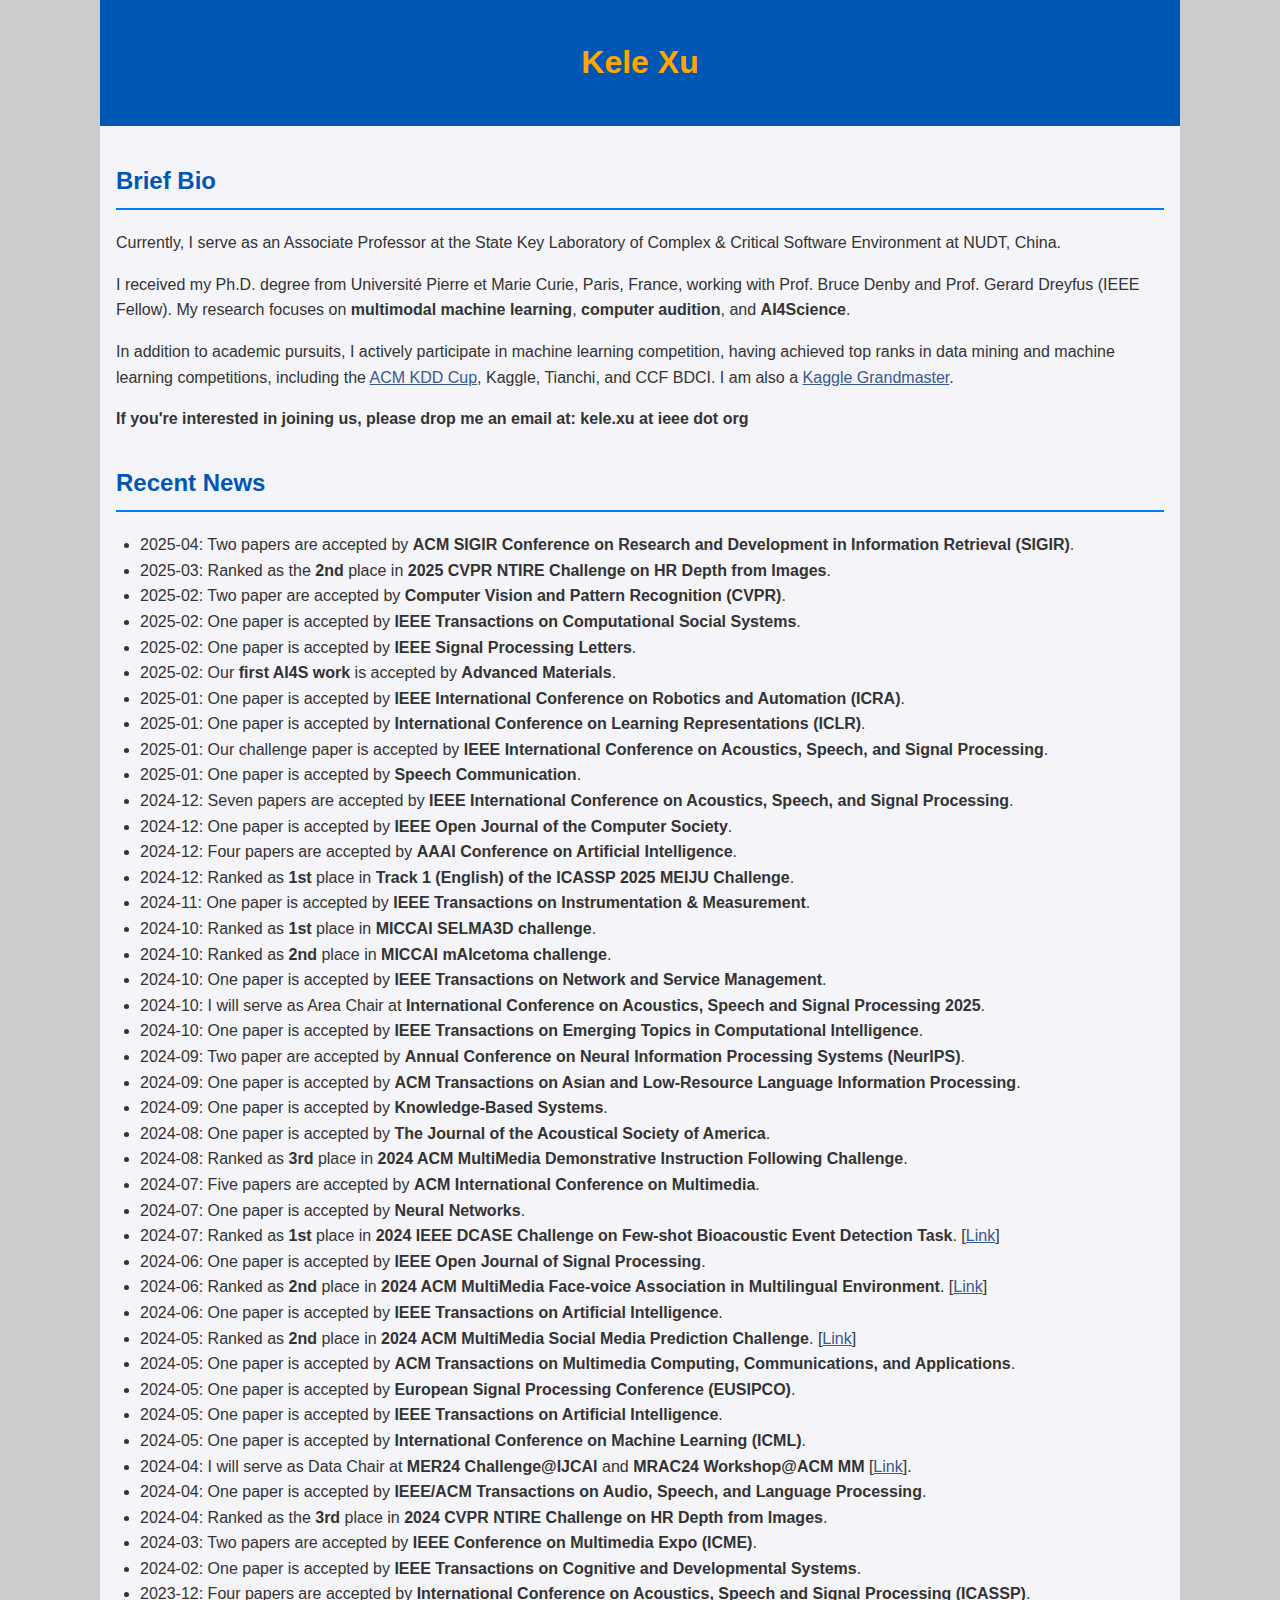
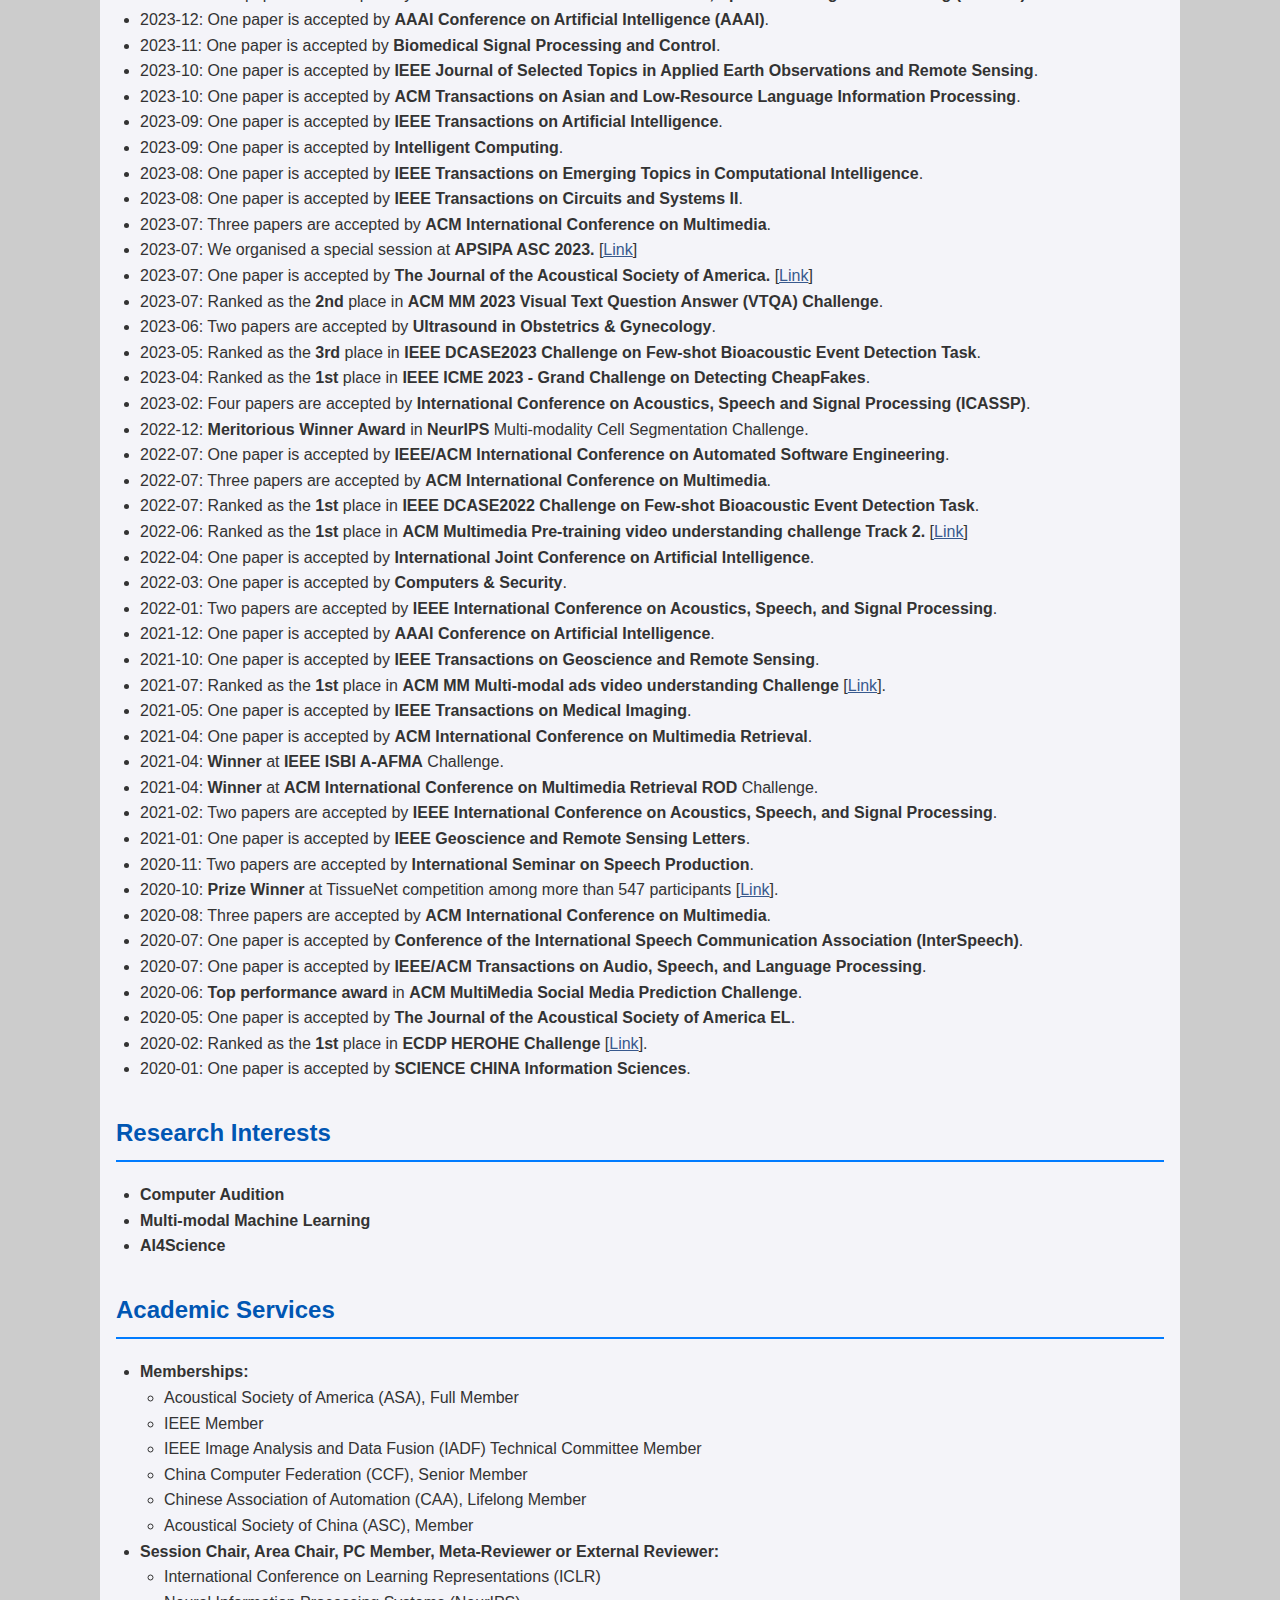
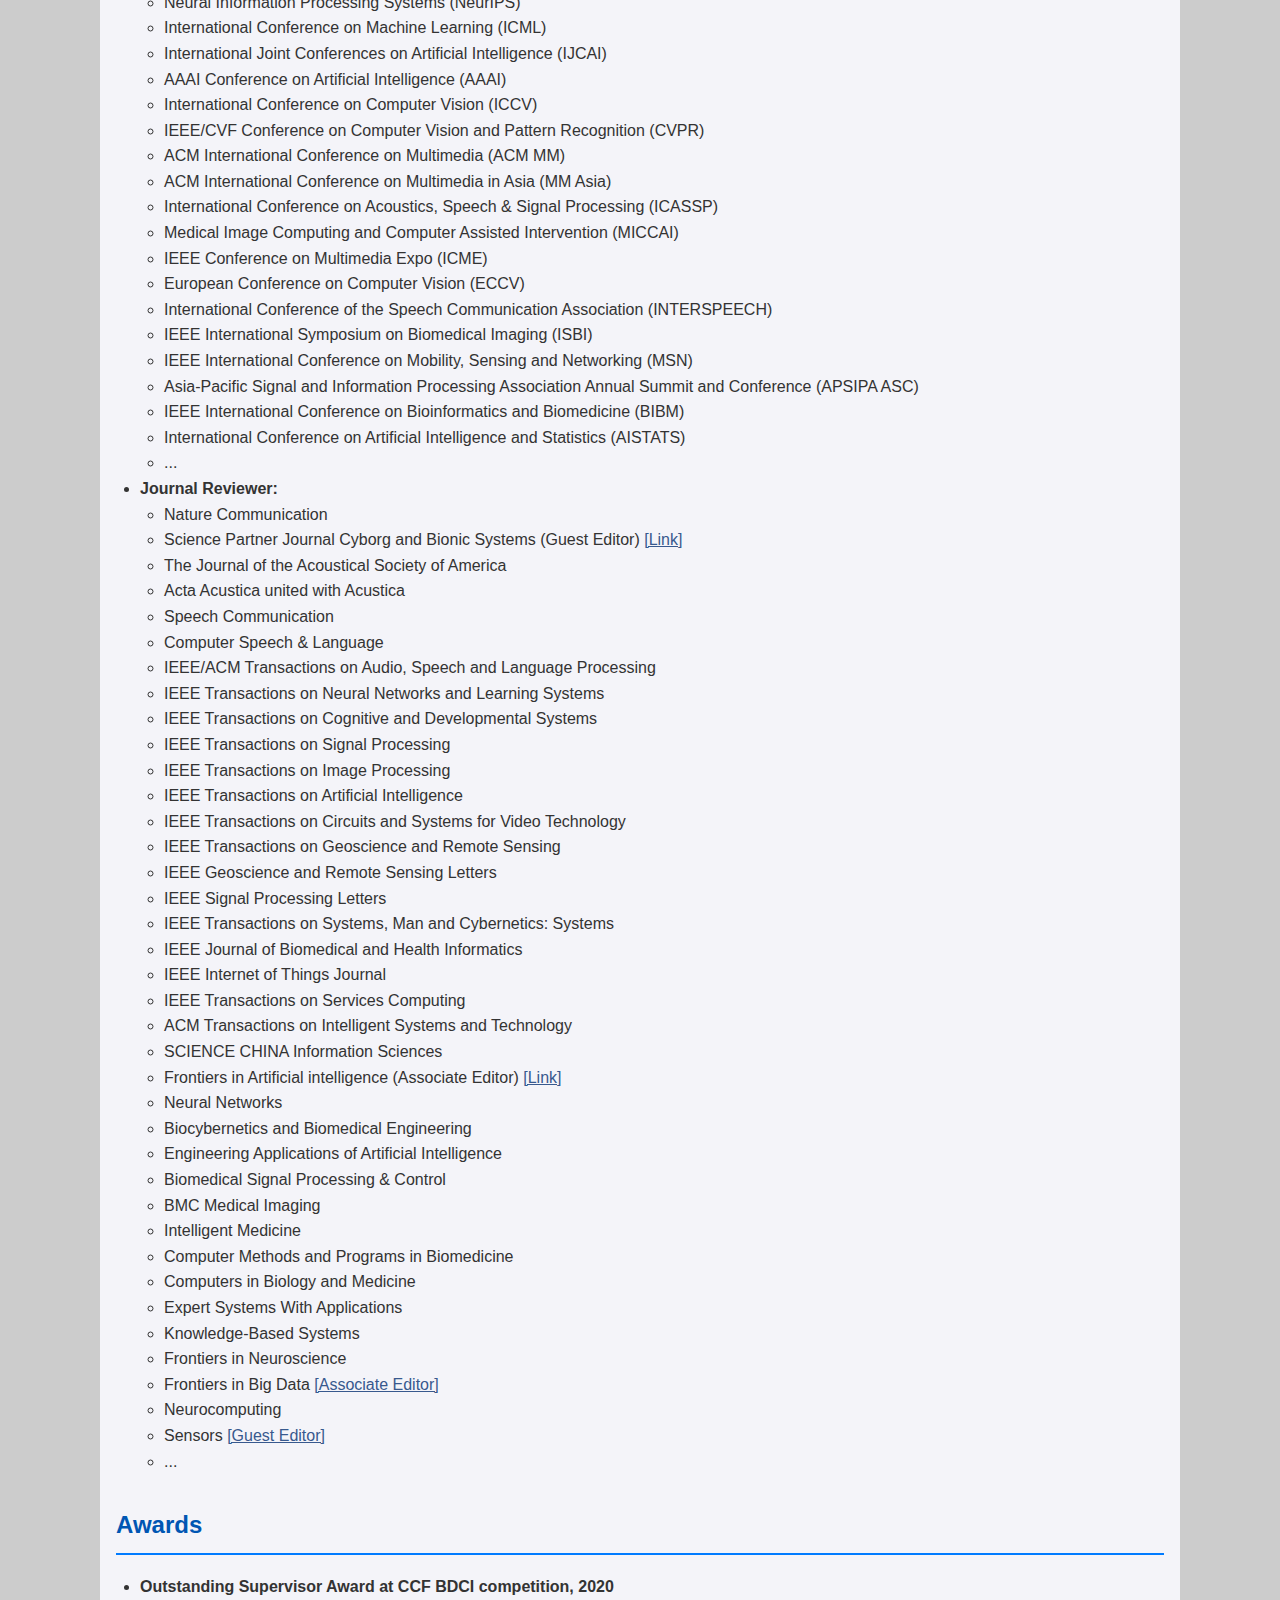
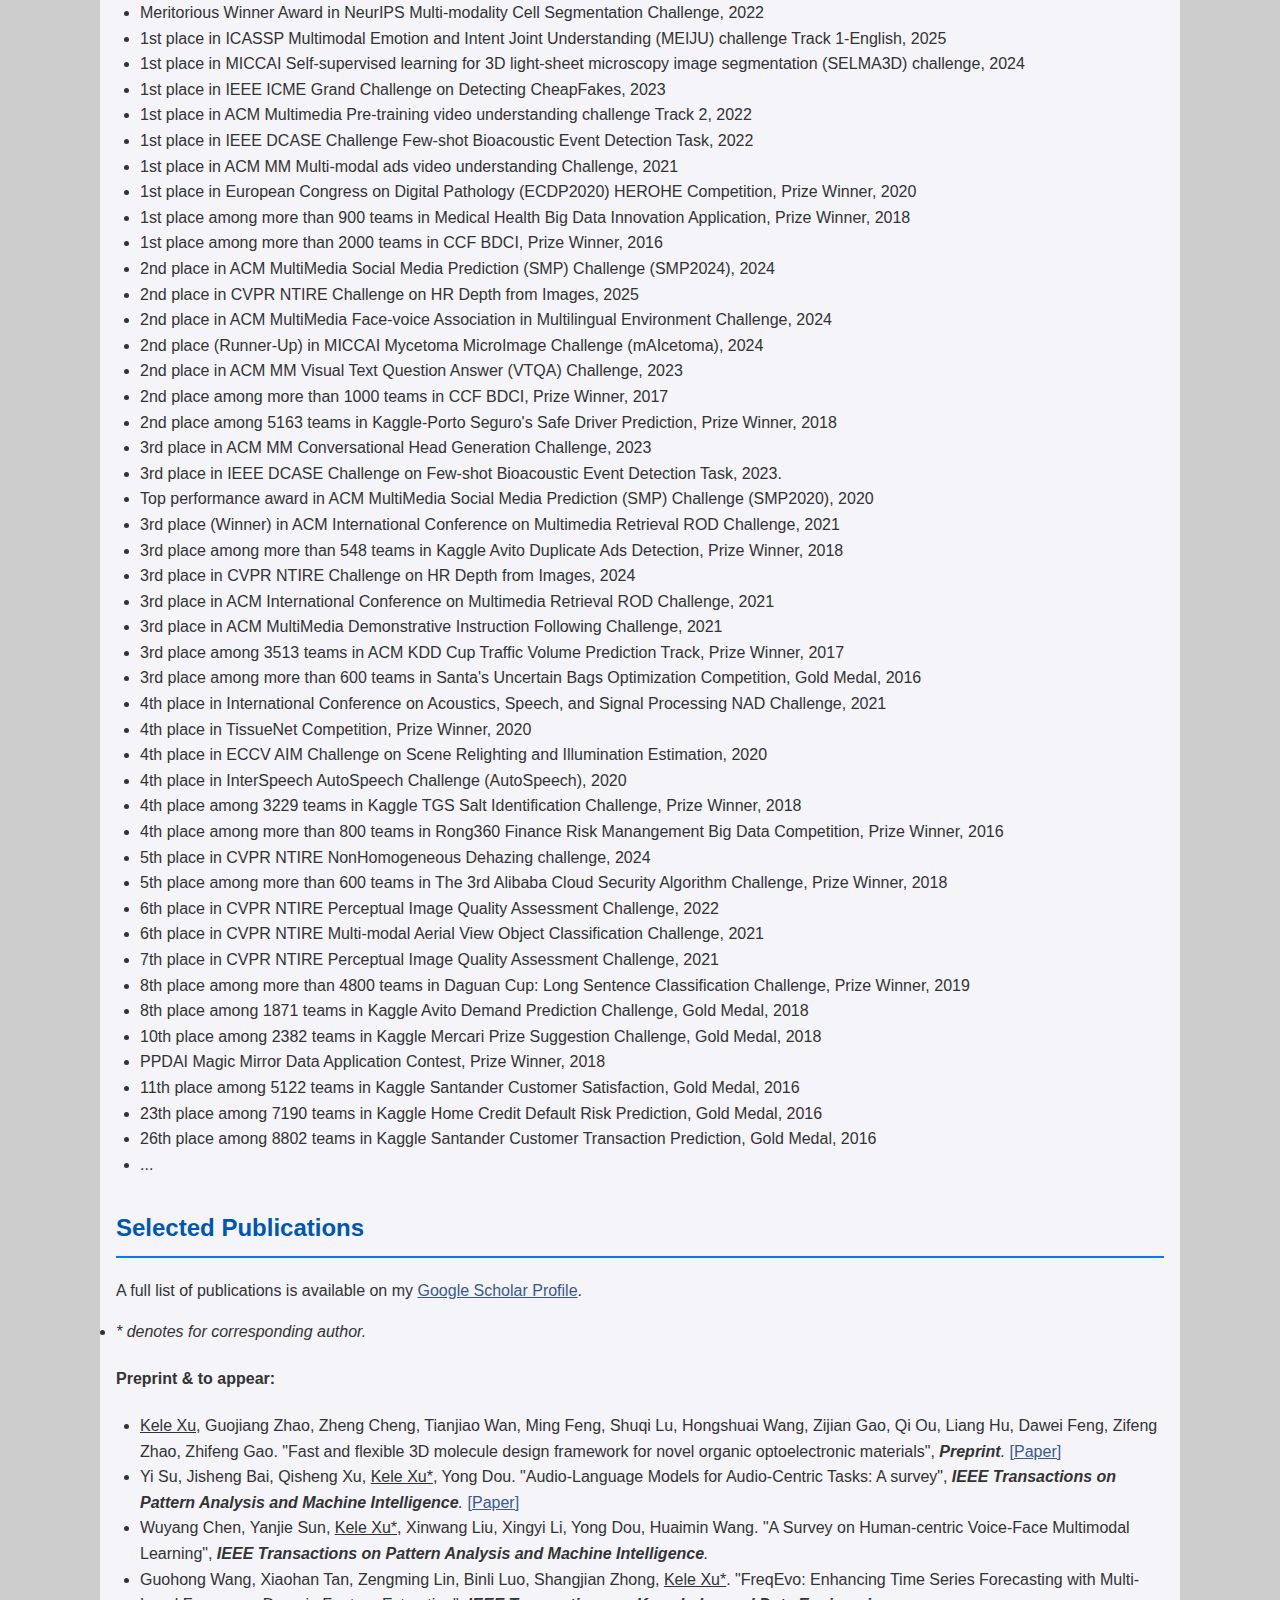
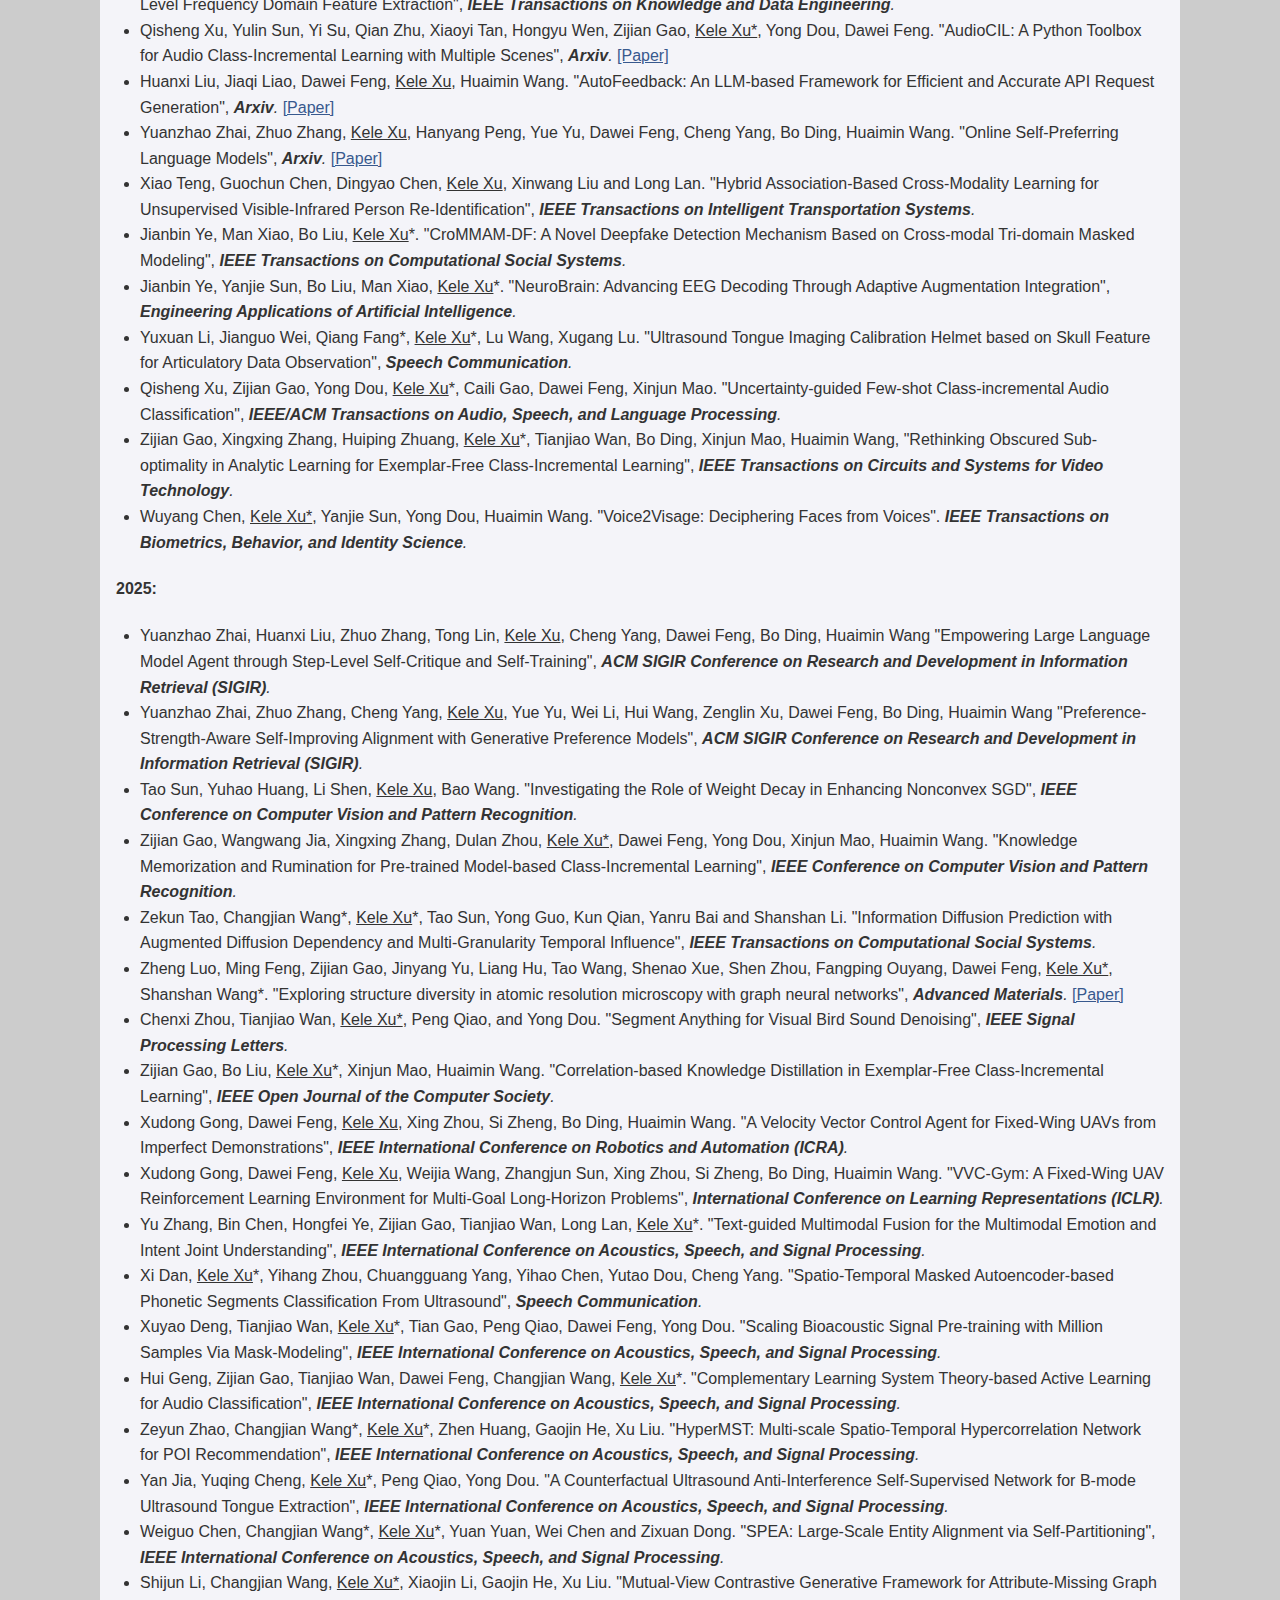
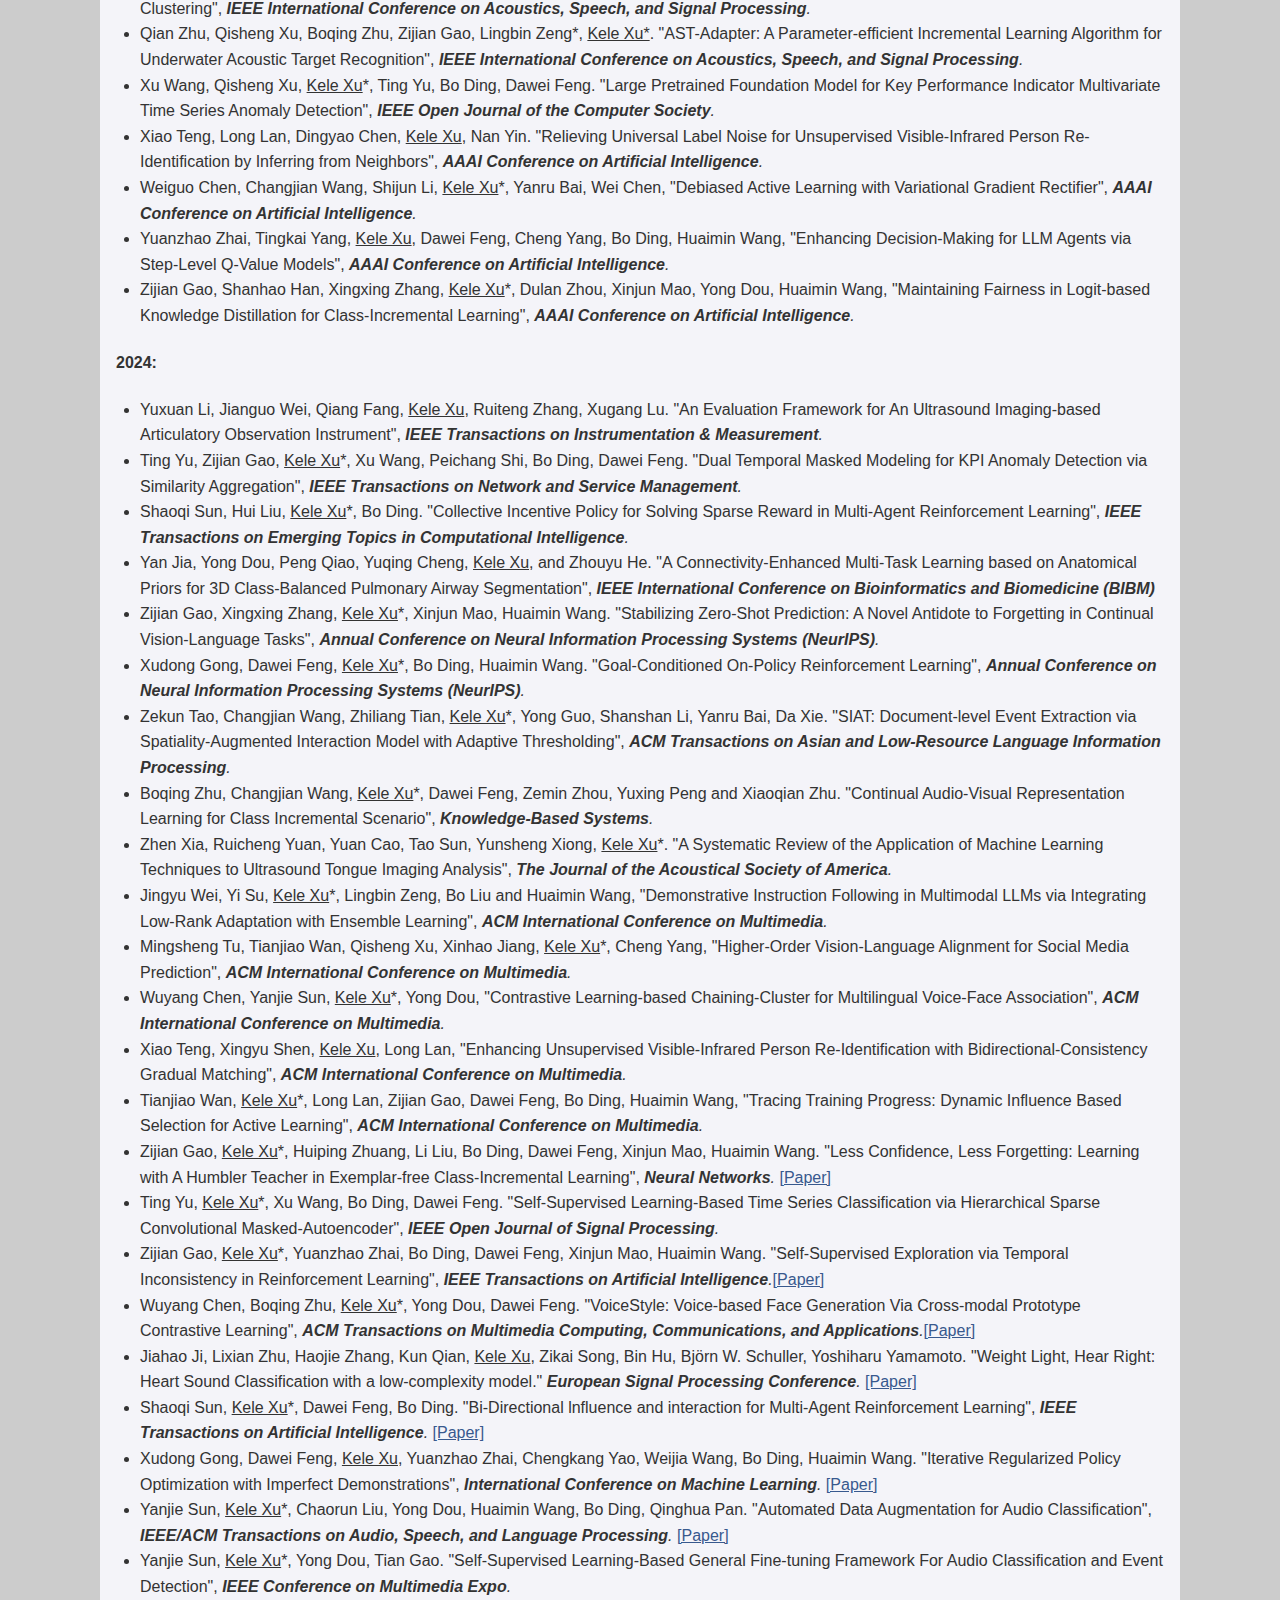
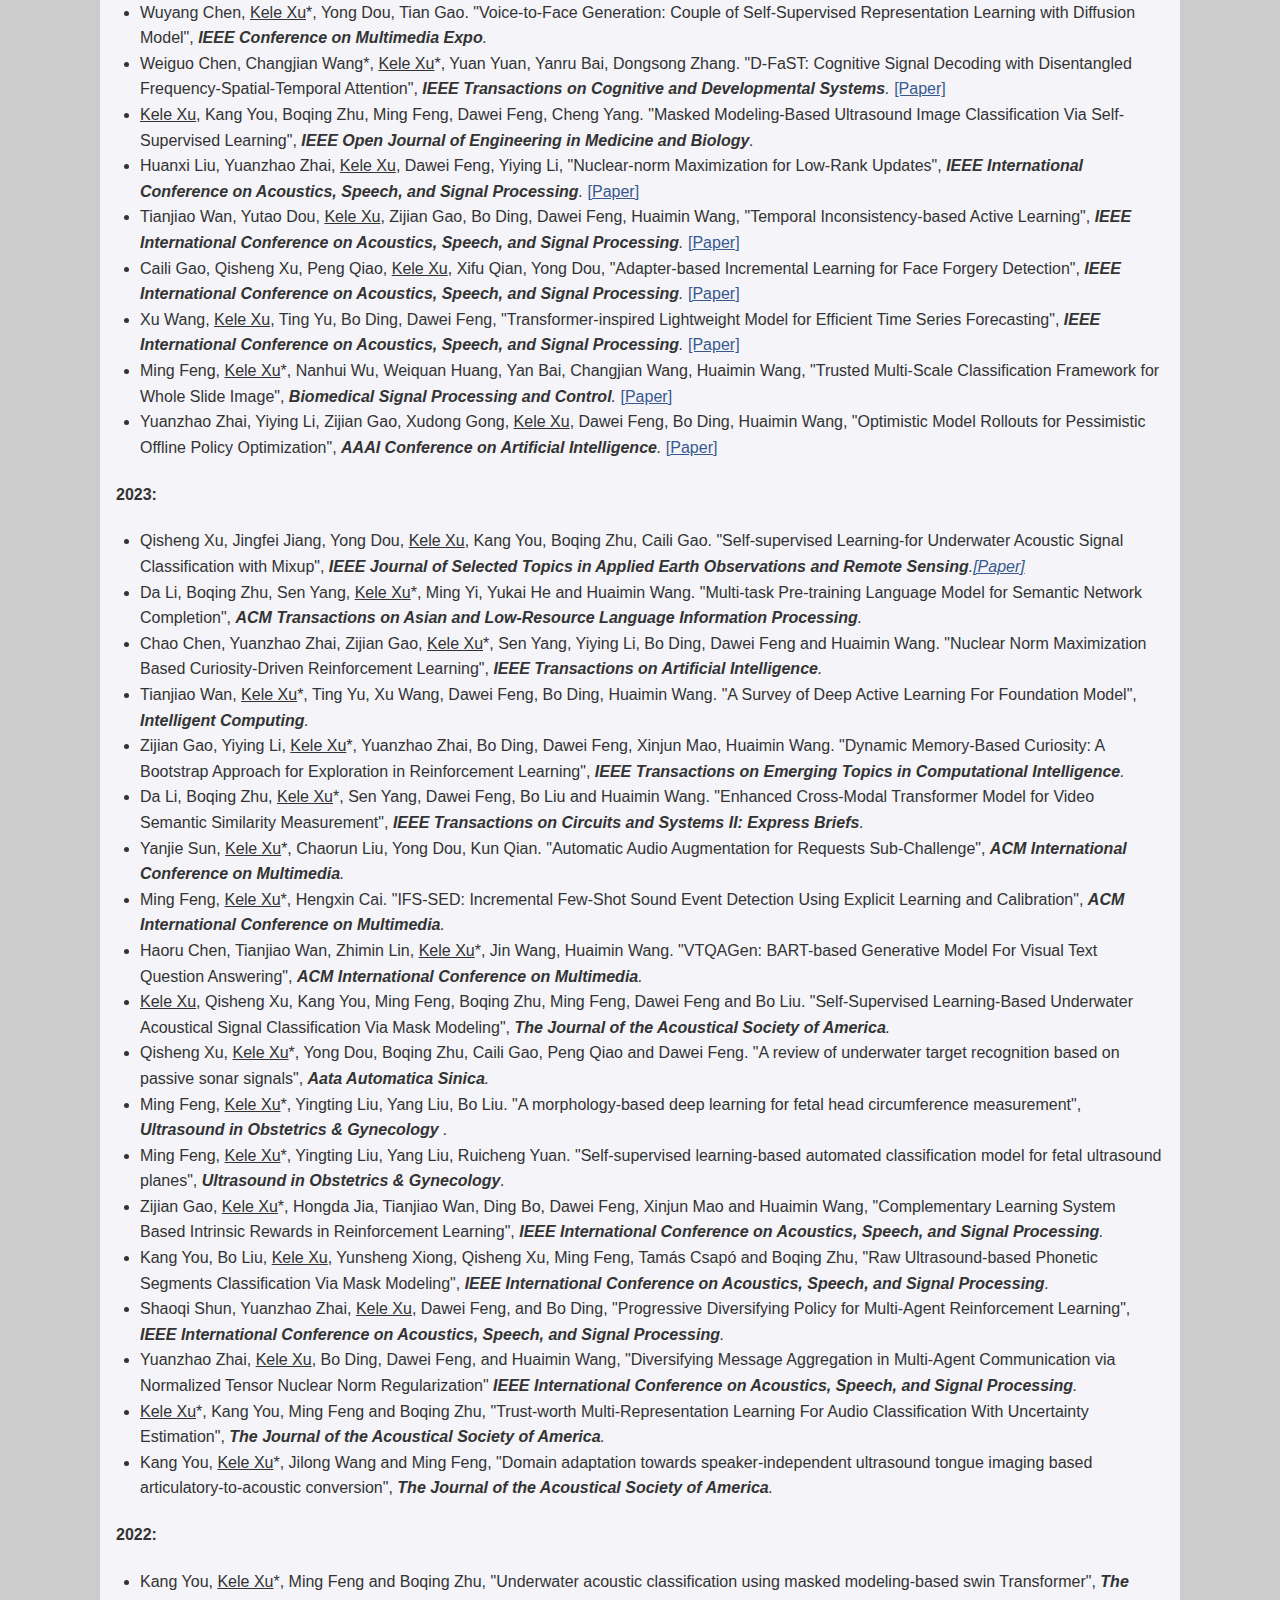
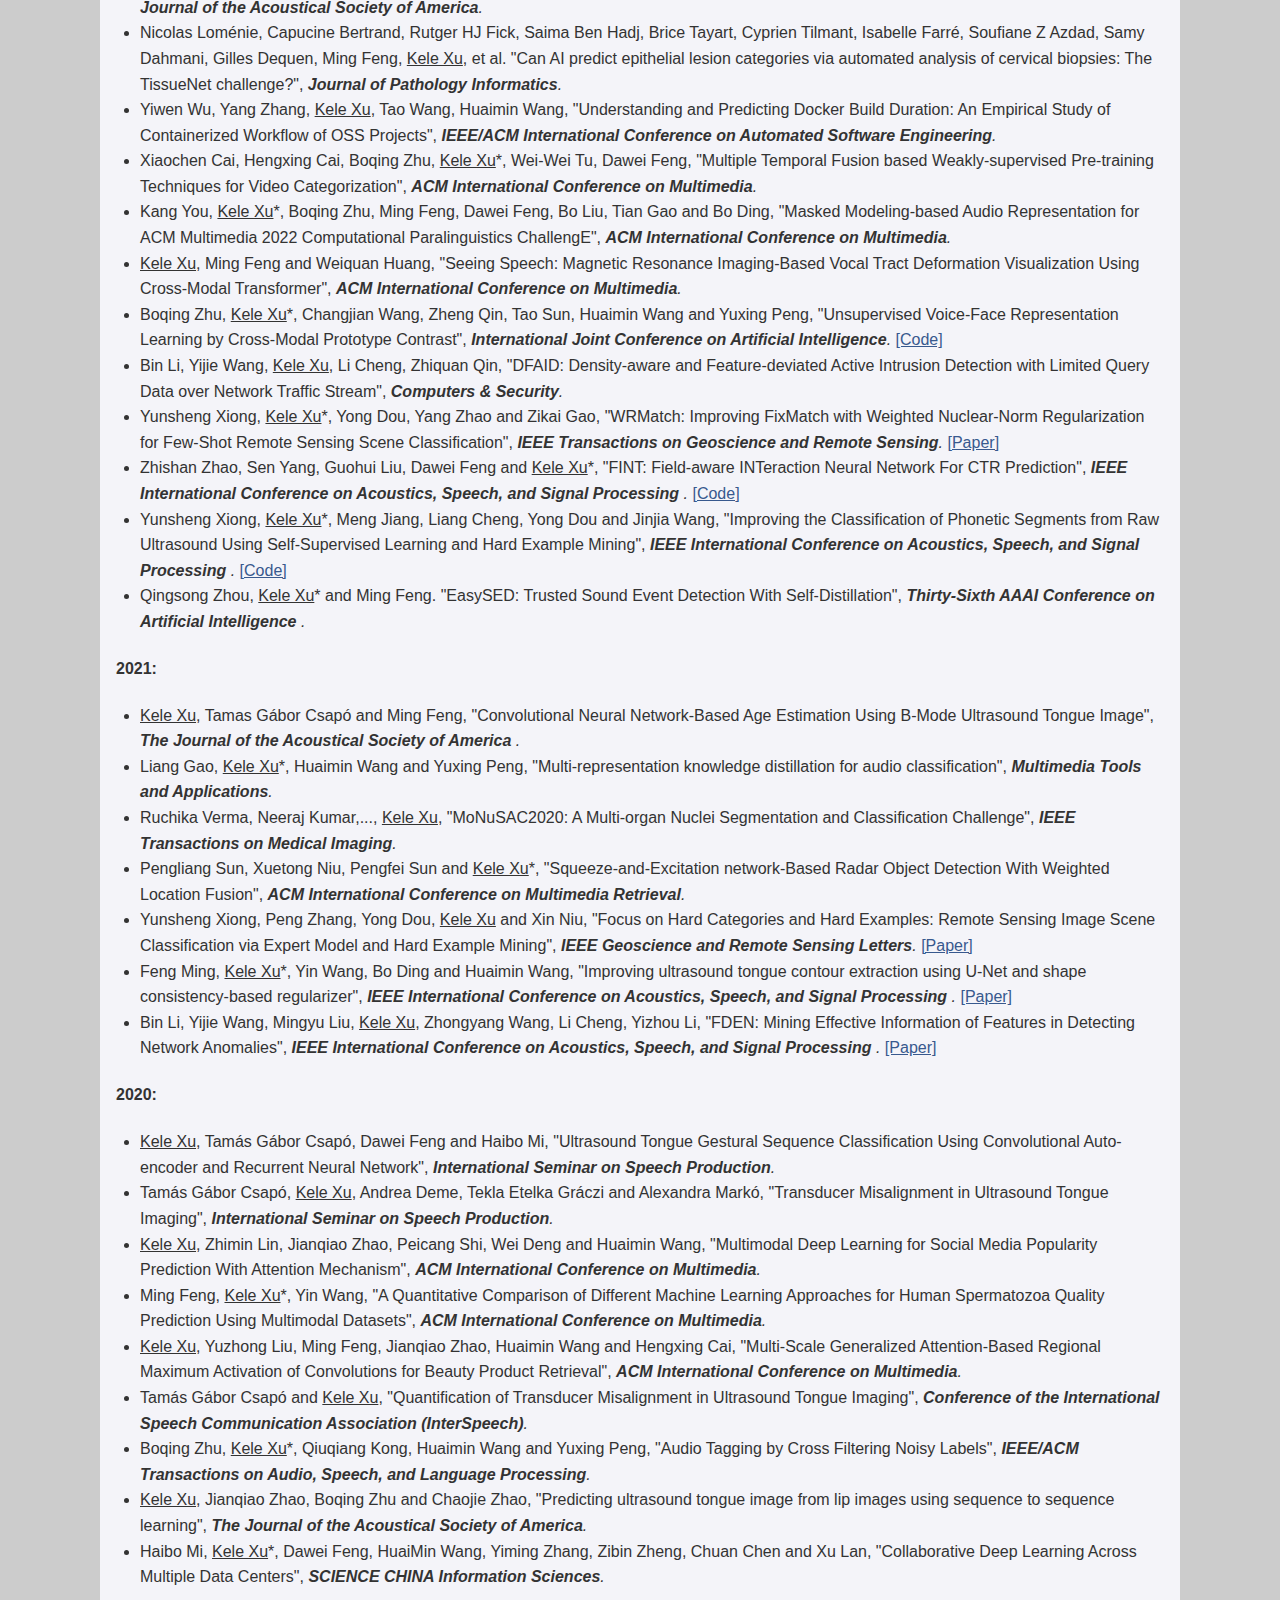
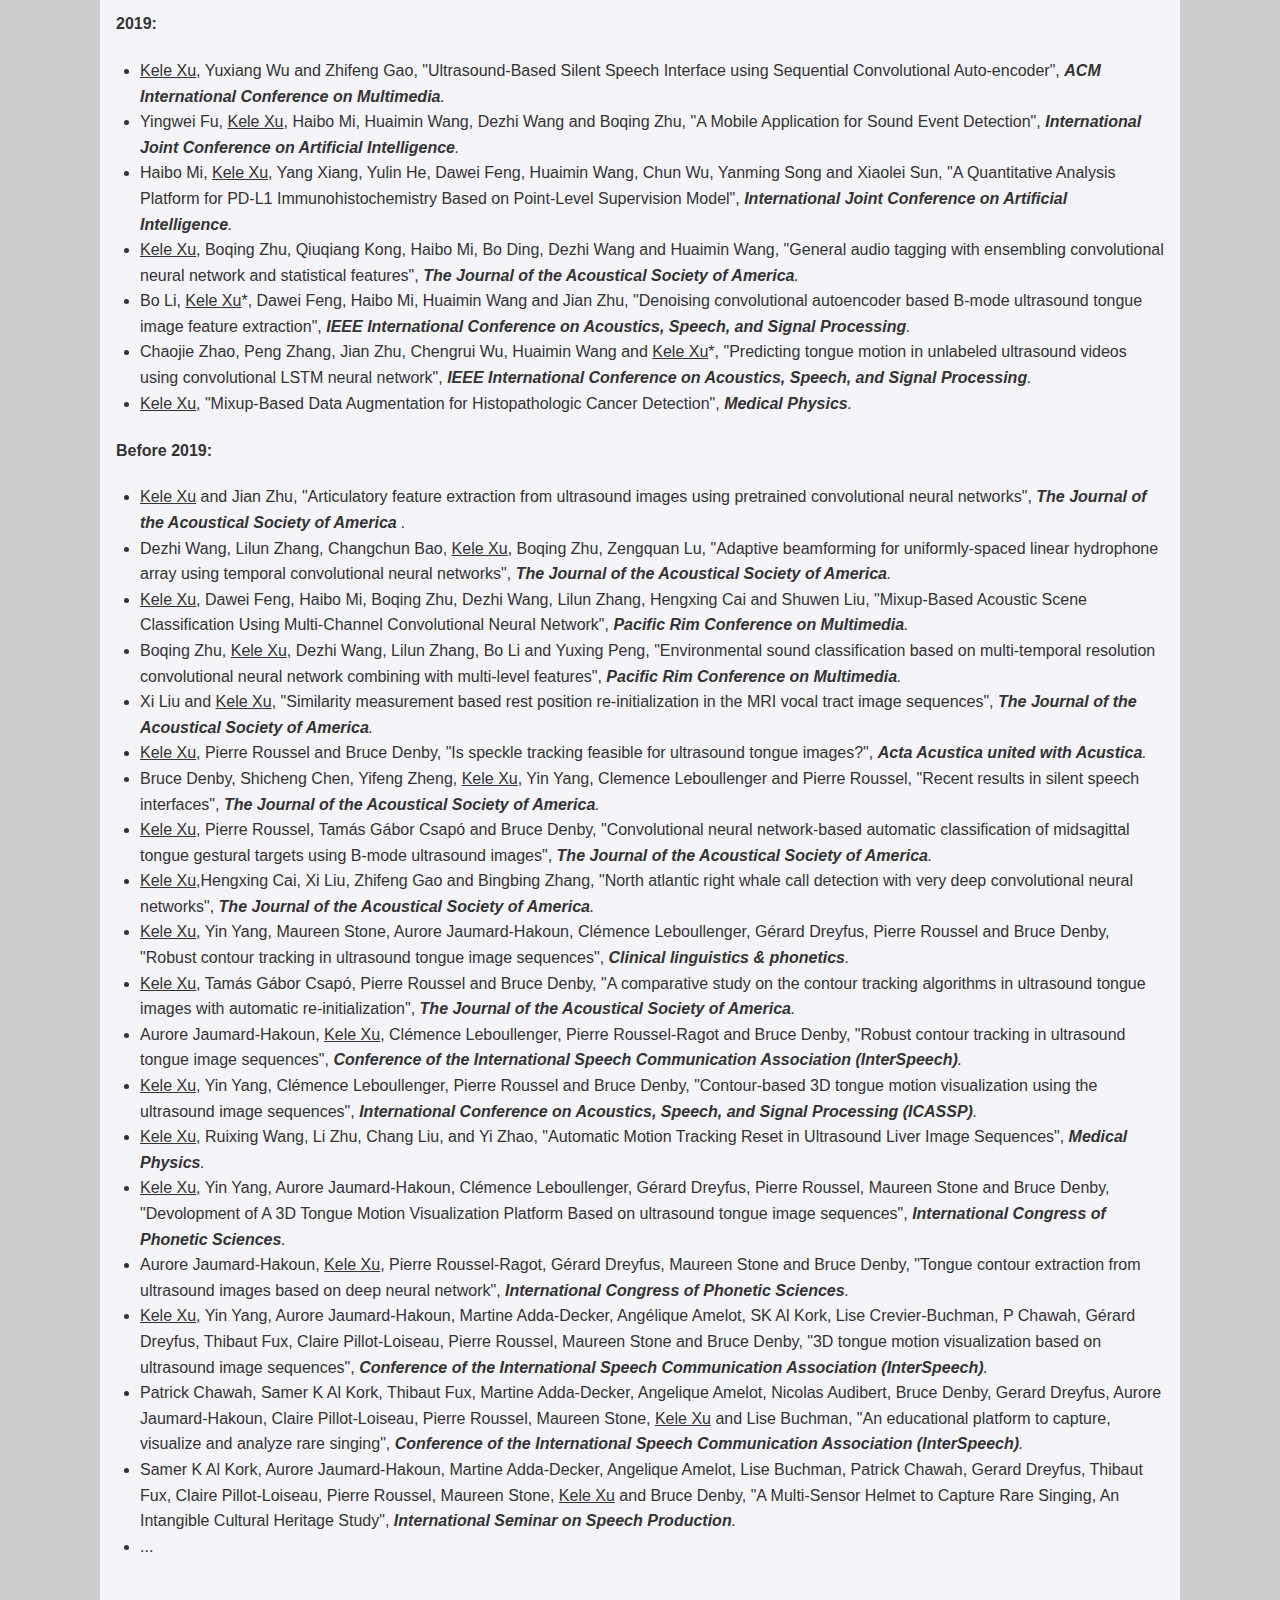
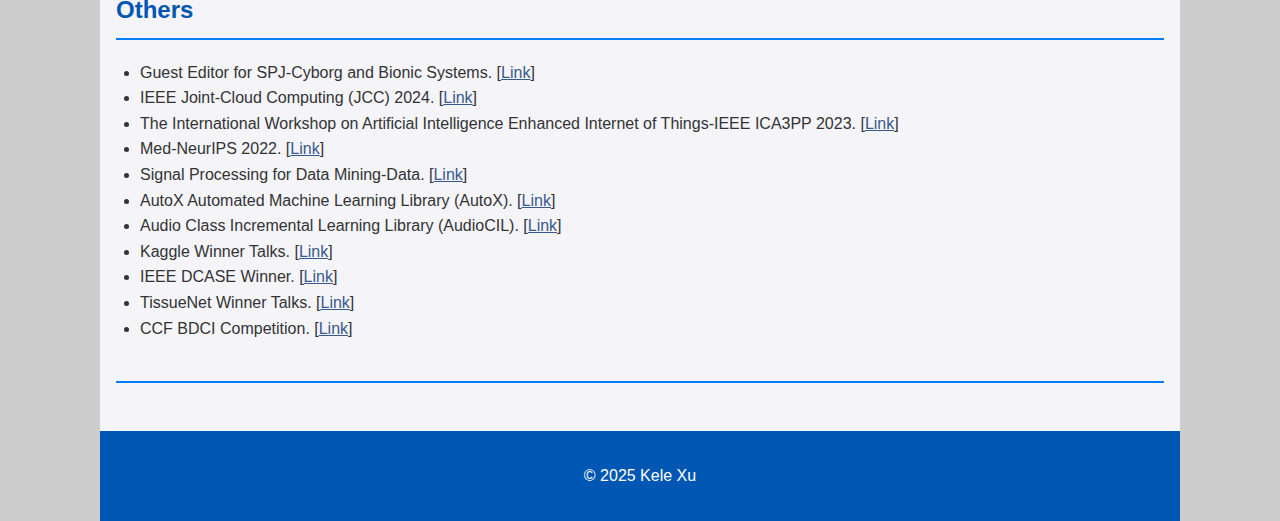
==== index.html @ 001fe2e8 "Update index.html" ====
<!DOCTYPE html>
<html lang="en">

<head>
    <meta charset="UTF-8">
    <meta name="viewport" content="width=device-width, initial-scale=1.0">
    <meta http-equiv="X-UA-Compatible" content="IE=edge">
    <title>Homepage of Kele Xu</title>
    <link rel="shortcut icon" href="KELE2.png" type="image/x-icon">
    <link rel="stylesheet" href="css/styles.css">
    <style>
        /* Adjusted colors for better contrast */
        body {
            font-family: Arial, sans-serif;
            line-height: 1.6;
            margin: 0;
            padding: 0;
            background-color: #f4f4f9; /* Light background for contrast */
            color: #333; /* Dark text for readability */
        }

        header {
            background: #0056b3; /* Dark blue header */
            color: orange; /* White text for contrast */
            text-align: center;
            padding: 1rem;
            position: sticky;
            top: 0;
            z-index: 1000;
        }

        nav {
            display: flex;
            justify-content: center;
            background: #007bff; /* Bright blue for navigation */
            padding: 0.5rem;
        }

        nav a {
            color: black; /* White text for contrast */
            text-decoration: none;
            margin: 0 1rem;
        }

        nav a:hover {
            text-decoration: underline;
        }

        main {
            max-width: 1200px;
            margin: auto;
            padding: 1rem;
        }

        section {
            margin-bottom: 2rem;
        }

        section h2 {
            border-bottom: 2px solid #007bff; /* Matching navigation color */
            padding-bottom: 0.5rem;
            color: #0056b3; /* Dark blue for headings */
        }

        footer {
            background: #0056b3; /* Dark blue footer */
            color: white; /* White text */
            text-align: center;
            padding: 1rem 0;
        }

        ul {
            list-style-type: disc;
            padding-left: 1.5rem;
        }

        ul ul {
            list-style-type: circle;
        }

        a {
            color: #0056b3; /* Dark blue links */
        }

        a:hover {
            color: #ff8800; /* Bright orange on hover for emphasis */
        }
    </style>
</head>

<body>
    <header>
        <h1>Kele Xu</h1>
    </header>

    <main>
	    <!-- Biography Section -->
        <section id="bio">
			
            <h2>Brief Bio</h2>
			 <p>
                Currently, I serve as an Associate Professor at the State Key Laboratory of Complex & Critical Software Environment at NUDT, China.
            </p>
            <p>
                I received my Ph.D. degree from Université Pierre et Marie Curie, Paris, France, working with Prof. Bruce Denby and Prof. Gerard Dreyfus (IEEE Fellow). My research focuses on <strong>multimodal machine learning</strong>, <strong>computer audition</strong>, and <strong>AI4Science</strong>.
            </p>
            <p>
                In addition to academic pursuits, I actively participate in machine learning competition, having achieved top ranks in data mining and machine learning competitions, including the <a href="https://www.kdd.org/kdd2017/announcements/view/announcing-kdd-cup-2017-highway-tollgates-traffic-flow-prediction target="_blank">ACM KDD Cup</a>, Kaggle, Tianchi, and CCF BDCI. I am also a <a href="https://www.kaggle.com/kelexu/competitions" target="_blank">Kaggle Grandmaster</a>.
            </p>
			
			<p><strong>If you're interested in joining us, please drop me an email at: kele.xu at ieee dot org</strong></p>

        </section>
	
	
        <!-- Recent News Section -->
        <section id="news">
            <h2>Recent News</h2>
            <ul>
				<li>2025-04: Two papers are accepted by <strong>ACM SIGIR Conference on Research and Development in Information Retrieval (SIGIR)</strong>.</li>
				<li>2025-03: Ranked as the <strong>2nd</strong> place in <strong>2025 CVPR NTIRE Challenge on HR Depth from Images</strong>.</li>
				<li>2025-02: Two paper are accepted by <strong>Computer Vision and Pattern Recognition (CVPR)</strong>.</li>
				<li>2025-02: One paper is accepted by <strong>IEEE Transactions on Computational Social Systems</strong>.</li>
				<li>2025-02: One paper is accepted by <strong>IEEE Signal Processing Letters</strong>.</li>
				<li>2025-02: Our <strong>first AI4S work</strong> is accepted by <strong>Advanced Materials</strong>.</li>
				<li>2025-01: One paper is accepted by <strong>IEEE International Conference on Robotics and Automation (ICRA)</strong>.</li>
				<li>2025-01: One paper is accepted by <strong>International Conference on Learning Representations (ICLR)</strong>.</li>
				<li>2025-01: Our challenge paper is accepted by <strong>IEEE International Conference on Acoustics, Speech, and Signal Processing</strong>.</li>
				<li>2025-01: One paper is accepted by <strong>Speech Communication</strong>.</li>
				<li>2024-12: Seven papers are accepted by <strong>IEEE International Conference on Acoustics, Speech, and Signal Processing</strong>.</li>
				<li>2024-12: One paper is accepted by <strong>IEEE Open Journal of the Computer Society</strong>.</li>
				<li>2024-12: Four papers are accepted by <strong>AAAI Conference on Artificial Intelligence</strong>.</li>
				<li>2024-12: Ranked as <strong>1st</strong> place in <strong>Track 1 (English) of the ICASSP 2025 MEIJU Challenge</strong>.</li>
				<li>2024-11: One paper is accepted by <strong>IEEE Transactions on Instrumentation & Measurement</strong>.</li>
				<li>2024-10: Ranked as <strong>1st</strong> place in <strong>MICCAI SELMA3D challenge</strong>.</li>
				<li>2024-10: Ranked as <strong>2nd</strong> place in <strong>MICCAI mAIcetoma challenge</strong>.</li>
				<li>2024-10: One paper is accepted by <strong>IEEE Transactions on Network and Service Management</strong>.</li>
				<li>2024-10: I will serve as Area Chair at <strong>International Conference on Acoustics, Speech and Signal Processing 2025</strong>.</li>
				<li>2024-10: One paper is accepted by <strong>IEEE Transactions on Emerging Topics in Computational Intelligence</strong>.</li>	
				<li>2024-09: Two paper are accepted by <strong>Annual Conference on Neural Information Processing Systems (NeurIPS)</strong>.</li> 
				<li>2024-09: One paper is accepted by <strong>ACM Transactions on Asian and Low-Resource Language Information Processing</strong>.</li> 
				<li>2024-09: One paper is accepted by <strong>Knowledge-Based Systems</strong>.</li> 
				<li>2024-08: One paper is accepted by <strong>The Journal of the Acoustical Society of America</strong>.</li>
				<li>2024-08: Ranked as <strong>3rd </strong> place in <strong>2024 ACM MultiMedia Demonstrative Instruction Following Challenge</strong>.</li>
				<li>2024-07: Five papers are accepted by <strong>ACM International Conference on Multimedia</strong>.</li>
				<li>2024-07: One paper is accepted by <strong> Neural Networks</strong>.</li>
				<li>2024-07: Ranked as <strong>1st</strong> place in <strong>2024 IEEE DCASE Challenge on Few-shot Bioacoustic Event Detection Task</strong>. [<a href="https://dcase.community/challenge2024/task-few-shot-bioacoustic-event-detection-results" target="_blank">Link</a>]</li>
				<li>2024-06: One paper is accepted by <strong> IEEE Open Journal of Signal Processing</strong>.				</li>
				<li>2024-06: Ranked as <strong>2nd </strong> place in <strong>2024 ACM MultiMedia Face-voice Association in Multilingual Environment</strong>. [<a href="https://mavceleb.github.io/dataset/competition.html" target="_blank">Link</a>]</li>
				<li>2024-06: One paper is accepted by <strong>IEEE Transactions on Artificial Intelligence</strong>.</li>
				<li>2024-05: Ranked as <strong>2nd </strong> place in <strong>2024 ACM MultiMedia Social Media Prediction Challenge</strong>. [<a href="http://smp-challenge.com/leaderboard.html" target="_blank">Link</a>]</li>
				<li>2024-05: One paper is accepted by <strong> ACM Transactions on Multimedia Computing, Communications, and Applications</strong>.	</li>
				<li>2024-05: One paper is accepted by <strong>European Signal Processing Conference (EUSIPCO)</strong>.</li>
				<li>2024-05: One paper is accepted by <strong>IEEE Transactions on Artificial Intelligence</strong>.</li>
				<li>2024-05: One paper is accepted by <strong>International Conference on Machine Learning (ICML)</strong>.</li>
				<li>2024-04: I will serve as Data Chair at <strong>MER24 Challenge@IJCAI</strong> and <strong>MRAC24 Workshop@ACM MM</strong> [<a href="https://zeroqiaoba.github.io/MER2024-website/#organization" target="_blank">Link</a>].				</li>
				<li>2024-04: One paper is accepted by <strong>IEEE/ACM Transactions on Audio, Speech, and Language Processing</strong>.</li>
				<li>2024-04: Ranked as the <strong>3rd</strong> place in <strong>2024 CVPR NTIRE Challenge on HR Depth from Images</strong>.</li>
				<li>2024-03: Two papers are accepted by <strong>IEEE Conference on Multimedia Expo (ICME)</strong>.</li>
				<li>2024-02: One paper is accepted by <strong>IEEE Transactions on Cognitive and Developmental Systems</strong>.</li>
				<li>2023-12: Four papers are accepted by <strong>International Conference on Acoustics, Speech and Signal Processing (ICASSP)</strong>.</li>
				<li>2023-12: One paper is accepted by <strong>AAAI Conference on Artificial Intelligence (AAAI)</strong>.</li>
				<li>2023-11: One paper is accepted by <strong>Biomedical Signal Processing and Control</strong>.</li>
				<li>2023-10: One paper is accepted by <strong>IEEE Journal of Selected Topics in Applied Earth Observations and Remote Sensing</strong>.</li>	
				<li>2023-10: One paper is accepted by <strong>ACM Transactions on Asian and Low-Resource Language Information Processing</strong>.</li>
				<li>2023-09: One paper is accepted by <strong>IEEE Transactions on Artificial Intelligence</strong>.</li>
				<li>2023-09: One paper is accepted by <strong>Intelligent Computing</strong>.</li>
				<li>2023-08: One paper is accepted by <strong>IEEE Transactions on Emerging Topics in Computational Intelligence</strong>.</li>	
				<li>2023-08: One paper is accepted by <strong>IEEE Transactions on Circuits and Systems II</strong>.</li>
				<li>2023-07: Three papers are accepted by <strong>ACM International Conference on Multimedia</strong>.</li>
				<li>2023-07: We organised a special session at <strong>APSIPA ASC 2023.</strong> [<a href="https://www.apsipa2023.org/special.html" target="_blank">Link</a>]</li>
				<li>2023-07: One paper is accepted by <strong>The Journal of the Acoustical Society of America.</strong> [<a href="https://doi.org/10.1121/10.0019937" target="_blank">Link</a>]</li>
				<li>2023-07: Ranked as the <strong>2nd</strong> place in <strong>ACM MM 2023 Visual Text Question Answer (VTQA) Challenge</strong>.</li>
				<li>2023-06: Two papers are accepted by <strong>Ultrasound in Obstetrics & Gynecology</strong>.</li>
				<li>2023-05: Ranked as the <strong>3rd</strong> place in <strong>IEEE DCASE2023 Challenge on Few-shot Bioacoustic Event Detection Task</strong>.</li>
				<li>2023-04: Ranked as the <strong>1st</strong> place in <strong>IEEE ICME 2023 - Grand Challenge on Detecting CheapFakes</strong>.</li>
				<li>2023-02: Four papers are accepted by <strong>International Conference on Acoustics, Speech and Signal Processing (ICASSP)</strong>.</li>
				<li>2022-12: <strong>Meritorious Winner Award</strong> in <strong>NeurIPS</strong> Multi-modality Cell Segmentation Challenge.</li>
				<li>2022-07: One paper is accepted by <strong>IEEE/ACM International Conference on Automated Software Engineering</strong>.</li>
				<li>2022-07: Three papers are accepted by <strong>ACM International Conference on Multimedia</strong>.</li>
				<li>2022-07: Ranked as the <strong>1st</strong> place in <strong>IEEE DCASE2022 Challenge on Few-shot Bioacoustic Event Detection Task</strong>.</li>
				<li>2022-06: Ranked as the <strong>1st</strong> place in <strong>ACM Multimedia Pre-training video understanding challenge Track 2.</strong> [<a href="http://www.auto-video-captions.top/2022/leaderboard" target="_blank">Link</a>]</li>
				<li>2022-04: One paper is accepted by <strong>International Joint Conference on Artificial Intelligence</strong>.</li>
				<li>2022-03: One paper is accepted by <strong>Computers & Security</strong>.</li>
				<li>2022-01: Two papers are accepted by <strong>IEEE International Conference on Acoustics, Speech, and Signal Processing</strong>.</li>
				<li>2021-12: One paper is accepted by <strong>AAAI Conference on Artificial Intelligence</strong>.</li>
				<li>2021-10: One paper is accepted by <strong>IEEE Transactions on Geoscience and Remote Sensing</strong>.</li>
				<li>2021-07: Ranked as the <strong>1st</strong> place in <strong>ACM MM Multi-modal ads video understanding Challenge</strong> [<a href="https://arxiv.org/abs/2108.00679" target="_blank">Link</a>].</li>
				<li>2021-05: One paper is accepted by <strong>IEEE Transactions on Medical Imaging</strong>.</li>
				<li>2021-04: One paper is accepted by <strong>ACM International Conference on Multimedia Retrieval</strong>.</li>
				<li>2021-04: <strong>Winner</strong> at <strong>IEEE ISBI A-AFMA</strong> Challenge.</li>
				<li>2021-04: <strong>Winner</strong> at <strong>ACM International Conference on Multimedia Retrieval ROD </strong>Challenge.</li>
				<li>2021-02: Two papers are accepted by <strong>IEEE International Conference on Acoustics, Speech, and Signal Processing</strong>.</li>
				<li>2021-01: One paper is accepted by <strong>IEEE Geoscience and Remote Sensing Letters</strong>.</li>
				<li>2020-11: Two papers are accepted by <strong>International Seminar on Speech Production</strong>.</li>
				<li>2020-10: <strong>Prize Winner</strong> at TissueNet competition among more than 547 participants [<a href="https://www.drivendata.org/competitions/67/competition-cervical-biopsy/" target="_blank">Link</a>].</li>
				<li>2020-08: Three papers are accepted by <strong>ACM International Conference on Multimedia</strong>.</li>
				<li>2020-07: One paper is accepted by <strong>Conference of the International Speech Communication Association (InterSpeech)</strong>.</li>
				<li>2020-07: One paper is accepted by <strong>IEEE/ACM Transactions on Audio, Speech, and Language Processing</strong>.</li>
				<li>2020-06: <strong>Top performance award</strong> in <strong>ACM MultiMedia Social Media Prediction Challenge</strong>.</li>
				<li>2020-05: One paper is accepted by <strong>The Journal of the Acoustical Society of America EL</strong>.</li>
				<li>2020-02: Ranked as the <strong>1st</strong> place in <strong>ECDP HEROHE Challenge</strong> [<a href="https://ecdp2020.grand-challenge.org/" target="_blank">Link</a>].</li>
				<li>2020-01: One paper is accepted by <strong>SCIENCE CHINA Information Sciences</strong>.</li>
            </ul>
        </section>



        <!-- Research Interests Section -->
        <section id="research">
            <h2>Research Interests</h2>
            <ul>
                <li><strong>Computer Audition</strong> </li>
                <li><strong>Multi-modal Machine Learning</strong> </li>
                <li><strong>AI4Science</strong> </li>
            </ul>
        </section>

        <!-- Academic Services Section -->
        <section id="services">
            <h2>Academic Services</h2>
            <ul>
                <li><strong>Memberships:</strong>
                    <ul>
						<li> Acoustical Society of America (ASA), Full Member </li>
						<li> IEEE Member </li>
						<li> IEEE Image Analysis and Data Fusion (IADF) Technical Committee Member </li>
						<li> China Computer Federation (CCF), Senior Member </li>
						<li> Chinese Association of Automation (CAA), Lifelong Member </li>
						<li> Acoustical Society of China (ASC), Member </li>
                    </ul>
                </li>
                <li><strong>Session Chair, Area Chair, PC Member, Meta-Reviewer or External Reviewer:</strong>
					<ul>
						<li>International Conference on Learning Representations (ICLR)</li>
						<li>Neural Information Processing Systems (NeurIPS)</li>
						<li>International Conference on Machine Learning (ICML)</li>
						<li>International Joint Conferences on Artificial Intelligence (IJCAI)</li>
						<li>AAAI Conference on Artificial Intelligence (AAAI)</li>
						<li>International Conference on Computer Vision (ICCV)</li>
						<li>IEEE/CVF Conference on Computer Vision and Pattern Recognition (CVPR)</li>
						<li>ACM International Conference on Multimedia (ACM MM)</li>
						<li>ACM International Conference on Multimedia in Asia (MM Asia)</li>
						<li>International Conference on Acoustics, Speech & Signal Processing (ICASSP)</li>
						<li>Medical Image Computing and Computer Assisted Intervention (MICCAI)</li>
						<li>IEEE Conference on Multimedia Expo (ICME)</li>
						<li>European Conference on Computer Vision (ECCV)</li>
						<li>International Conference of the Speech Communication Association (INTERSPEECH)</li>
						<li>IEEE International Symposium on Biomedical Imaging (ISBI)</li> 
						<li>IEEE International Conference on Mobility, Sensing and Networking (MSN)</li> 
						<li>Asia-Pacific Signal and Information Processing Association Annual Summit and Conference (APSIPA ASC) </li>
						<li>IEEE International Conference on Bioinformatics and Biomedicine (BIBM)</li>
						<li>International Conference on Artificial Intelligence and Statistics (AISTATS)</li>
						<li> ...</li>
					</ul>
				<li><strong>Journal Reviewer: </strong>
					<ul>
						<li>Nature Communication </li>
						<li> Science Partner Journal Cyborg and Bionic Systems (Guest Editor) <a href="https://spj.science.org/page/cbsystems/si/audio-inspired-methods-for-healthcare" target="_blank">[Link]</a> </li>
						<li>The Journal of the Acoustical Society of America</li>
						<li>Acta Acustica united with Acustica</li>
						<li>Speech Communication</li>
						<li>Computer Speech & Language</li>
						<li>IEEE/ACM Transactions on Audio, Speech and Language Processing</li>
						<li>IEEE Transactions on Neural Networks and Learning Systems</li>
						<li>IEEE Transactions on Cognitive and Developmental Systems</li>
						<li>IEEE Transactions on Signal Processing </li>
						<li>IEEE Transactions on Image Processing </li>
						<li>IEEE Transactions on Artificial Intelligence </li>
						<li>IEEE Transactions on Circuits and Systems for Video Technology</li>
						<li>IEEE Transactions on Geoscience and Remote Sensing</li>
						<li>IEEE Geoscience and Remote Sensing Letters</li>
						<li>IEEE Signal Processing Letters</li>
						<li>IEEE Transactions on Systems, Man and Cybernetics: Systems</li>
						<li>IEEE Journal of Biomedical and Health Informatics</li>
						<li>IEEE Internet of Things Journal</li>
						<li>IEEE Transactions on Services Computing</li>
						<li>ACM Transactions on Intelligent Systems and Technology</li>
						<li>SCIENCE CHINA Information Sciences</li>
						<li>Frontiers in Artificial intelligence (Associate Editor) <a href="https://www.frontiersin.org/journals/big-data/sections/machine-learning-and-artificial-intelligence/editors target="_blank">[Link] </a></li>
						<li> Neural Networks</li>
						<li> Biocybernetics and Biomedical Engineering</li>
						<li> Engineering Applications of Artificial Intelligence</li>
						<li> Biomedical Signal Processing & Control</li>
						<li> BMC Medical Imaging</li>
						<li> Intelligent Medicine</li>
						<li> Computer Methods and Programs in Biomedicine</li>
						<li> Computers in Biology and Medicine</li>
						<li> Expert Systems With Applications</li>
						<li> Knowledge-Based Systems</li>
						<li> Frontiers in Neuroscience</li>
						<li> Frontiers in Big Data <a href="https://www.frontiersin.org/journals/artificial-intelligence" target="_blank">[Associate Editor]</a> </li>
						<li> Neurocomputing</li>
						<li> Sensors <a href="https://www.mdpi.com/journal/sensors/special_issues/4PJ45YQ956" target="_blank">[Guest Editor] </a> </li>
						<li> ...</li>
					</ul>
				</li>
            </ul>
        </section>

        <!-- Competitions and Awards Section -->
        <section id="competitions">
            <h2>Awards</h2>
					<ul>
					    <li> <strong>Outstanding Supervisor Award at CCF BDCI competition, 2020</strong></li>
						<li> Meritorious Winner Award in NeurIPS Multi-modality Cell Segmentation Challenge, 2022 </li>
						<li> 1st place in ICASSP Multimodal Emotion and Intent Joint Understanding (MEIJU) challenge Track 1-English, 2025</li>
						<li> 1st place in MICCAI Self-supervised learning for 3D light-sheet microscopy image segmentation (SELMA3D) challenge, 2024</li>
						<li> 1st place in IEEE ICME Grand Challenge on Detecting CheapFakes, 2023</li>
						<li> 1st place in ACM Multimedia Pre-training video understanding challenge Track 2, 2022 </li>
						<li> 1st place in IEEE DCASE Challenge Few-shot Bioacoustic Event Detection Task, 2022 </li>
						<li> 1st place in ACM MM Multi-modal ads video understanding Challenge, 2021 </li>
						<li> 1st place in European Congress on Digital Pathology (ECDP2020) HEROHE Competition, Prize Winner, 2020</li>
						<li> 1st place among more than 900 teams in Medical Health Big Data Innovation Application, Prize Winner, 2018</li>
						<li> 1st place among more than 2000 teams in CCF BDCI, Prize Winner, 2016</li>
						<li> 2nd place in ACM MultiMedia Social Media Prediction (SMP) Challenge (SMP2024), 2024</li>
						<li> 2nd place in CVPR NTIRE Challenge on HR Depth from Images, 2025</li>
						<li> 2nd place in ACM MultiMedia Face-voice Association in Multilingual Environment Challenge, 2024</li>
						<li> 2nd place (Runner-Up) in MICCAI Mycetoma MicroImage Challenge (mAIcetoma), 2024</li>
						<li> 2nd place in ACM MM Visual Text Question Answer (VTQA) Challenge, 2023</li>	
						<li> 2nd place among more than 1000 teams in CCF BDCI, Prize Winner, 2017 </li>
						<li> 2nd place among 5163 teams in Kaggle-Porto Seguro's Safe Driver Prediction, Prize Winner, 2018</li>
						<li> 3rd place in ACM MM Conversational Head Generation Challenge, 2023</li>
						<li> 3rd place in IEEE DCASE Challenge on Few-shot Bioacoustic Event Detection Task, 2023.</li>
						<li> Top performance award in ACM MultiMedia Social Media Prediction (SMP) Challenge (SMP2020), 2020</li>
						<li> 3rd place (Winner) in ACM International Conference on Multimedia Retrieval ROD Challenge, 2021</li>
						<li> 3rd place among more than 548 teams in Kaggle Avito Duplicate Ads Detection, Prize Winner, 2018</li>
						<li> 3rd place in CVPR NTIRE Challenge on HR Depth from Images, 2024</li>
						<li> 3rd place in ACM International Conference on Multimedia Retrieval ROD Challenge, 2021</li>
						<li> 3rd place in ACM MultiMedia Demonstrative Instruction Following Challenge, 2021</li>
						<li> 3rd place among 3513 teams in ACM KDD Cup Traffic Volume Prediction Track, Prize Winner, 2017</li>
						<li> 3rd place among more than 600 teams in Santa's Uncertain Bags Optimization Competition, Gold Medal, 2016</li>
						<li> 4th place in International Conference on Acoustics, Speech, and Signal Processing NAD Challenge, 2021</li>
						<li> 4th place in TissueNet Competition, Prize Winner, 2020</li>
						<li> 4th place in ECCV AIM Challenge on Scene Relighting and Illumination Estimation, 2020</li>
						<li> 4th place in InterSpeech AutoSpeech Challenge (AutoSpeech), 2020</li>
						<li> 4th place among 3229 teams in Kaggle TGS Salt Identification Challenge, Prize Winner, 2018</li>
						<li> 4th place among more than 800 teams in Rong360 Finance Risk Manangement Big Data Competition, Prize Winner, 2016</li>
						<li> 5th place in CVPR NTIRE NonHomogeneous Dehazing challenge, 2024</li>
						<li> 5th place among more than 600 teams in The 3rd Alibaba Cloud Security Algorithm Challenge, Prize Winner, 2018</li>
						<li> 6th place in CVPR NTIRE Perceptual Image Quality Assessment Challenge, 2022</li>
						<li> 6th place in CVPR NTIRE Multi-modal Aerial View Object Classification Challenge, 2021</li>
						<li> 7th place in CVPR NTIRE Perceptual Image Quality Assessment Challenge, 2021</li>
						<li> 8th place among more than 4800 teams in Daguan Cup: Long Sentence Classification Challenge, Prize Winner, 2019</li>
						<li> 8th place among 1871 teams in Kaggle Avito Demand Prediction Challenge, Gold Medal, 2018</li>
						<li> 10th place among 2382 teams in Kaggle Mercari Prize Suggestion Challenge, Gold Medal, 2018</li>
						<li> PPDAI Magic Mirror Data Application Contest, Prize Winner, 2018</li>
						<li> 11th place among 5122 teams in Kaggle Santander Customer Satisfaction, Gold Medal, 2016</li>
						<li> 23th place among 7190 teams in Kaggle Home Credit Default Risk Prediction, Gold Medal, 2016</li>
						<li> 26th place among 8802 teams in Kaggle Santander Customer Transaction Prediction, Gold Medal, 2016</li>
						<li> ...</li>
					</ul>
        </section>

        <!-- Publications Section -->
        <section id="publications">
            <h2>Selected Publications</h2>
            <p>
                A full list of publications is available on my 
                <a href="https://scholar.google.com/citations?user=sou7o2EAAAAJ&hl=en" target="_blank">Google Scholar Profile</a>.
            </p>
			
			<li> <em>* denotes for corresponding author. </em> </li>
			
			
			<h4>
				Preprint & to appear:
			</h4>
			
				<ul>
				<li>
					<u>Kele Xu</u>, Guojiang Zhao, Zheng Cheng, Tianjiao Wan, Ming Feng, Shuqi Lu, Hongshuai Wang, Zijian Gao, Qi Ou, Liang Hu, Dawei Feng, Zifeng Zhao, Zhifeng Gao.
					"Fast and flexible 3D molecule design framework for novel organic optoelectronic materials",
					<i><strong>Preprint</strong>.</i>
					</i><a href="https://chemrxiv.org/engage/chemrxiv/article-details/67ae0f2cfa469535b92fae05" target="_blank">[Paper] </a>
				</li>
				
				<li>
					Yi Su, Jisheng Bai, Qisheng Xu, <u>Kele Xu*</u>, Yong Dou.
					"Audio-Language Models for Audio-Centric Tasks: A survey",
					<i><strong> IEEE Transactions on Pattern Analysis and Machine Intelligence</strong>.</i>
					</i><a href="https://arxiv.org/abs/2412.11907" target="_blank"> [Paper] </a>
				</li>
				
				<li>
					Wuyang Chen, Yanjie Sun, <u>Kele Xu*</u>, Xinwang Liu, Xingyi Li, Yong Dou, Huaimin Wang.
					"A Survey on Human-centric Voice-Face Multimodal Learning",
					<i><strong> IEEE Transactions on Pattern Analysis and Machine Intelligence</strong>.</i>
				</li>
				
				<li>
					Guohong Wang, Xiaohan Tan, Zengming Lin, Binli Luo, Shangjian Zhong, <u>Kele Xu*</u>.
					"FreqEvo: Enhancing Time Series Forecasting with Multi-Level Frequency Domain Feature Extraction",
					<i><strong>IEEE Transactions on Knowledge and Data Engineering</strong>.</i>
				</li>
						
				<li>
					Qisheng Xu, Yulin Sun, Yi Su, Qian Zhu, Xiaoyi Tan, Hongyu Wen, Zijian Gao, <u>Kele Xu*</u>, Yong Dou, Dawei Feng.
					"AudioCIL: A Python Toolbox for Audio Class-Incremental Learning with Multiple Scenes",
					<i><strong>Arxiv</strong>.</i>
					</i><a href="https://arxiv.org/abs/2412.11907" target="_blank">[Paper] </a>
				</li>
						
				<li>
					Huanxi Liu, Jiaqi Liao, Dawei Feng, <u>Kele Xu</u>, Huaimin Wang.
					"AutoFeedback: An LLM-based Framework for Efficient and Accurate API Request Generation",
					<i><strong>Arxiv</strong>.</i>
					</i><a href="https://arxiv.org/abs/2410.06943" target="_blank">[Paper] </a>
				</li>
				
				<li>
					Yuanzhao Zhai, Zhuo Zhang, <u>Kele Xu</u>, Hanyang Peng, Yue Yu, Dawei Feng, Cheng Yang, Bo Ding, Huaimin Wang.
					"Online Self-Preferring Language Models",
					<i><strong>Arxiv</strong>.</i>
					</i><a href="https://arxiv.org/abs/2405.14103" target="_blank">[Paper] </a>
				</li>
				
				<li>
					Xiao Teng, Guochun Chen, Dingyao Chen, <u>Kele Xu</u>, Xinwang Liu and Long Lan.
					"Hybrid Association-Based Cross-Modality Learning for Unsupervised Visible-Infrared Person Re-Identification",
					<i><strong>IEEE Transactions on Intelligent Transportation Systems</strong>.</i>
				</li>
				
				<li>
					Jianbin Ye, Man Xiao, Bo Liu, <u>Kele Xu</u>*.
					"CroMMAM-DF: A Novel Deepfake Detection Mechanism Based on Cross-modal Tri-domain Masked Modeling",
					<i><strong>IEEE Transactions on Computational Social Systems</strong>.</i>
				</li>
				
				<li>
					Jianbin Ye, Yanjie Sun, Bo Liu,  Man Xiao, <u>Kele Xu</u>*.
					"NeuroBrain: Advancing EEG Decoding Through Adaptive Augmentation Integration",
					<i><strong>Engineering Applications of Artificial Intelligence</strong>.</i>
				</li>
				
				<li>
					Yuxuan Li, Jianguo Wei, Qiang Fang*, <u>Kele Xu</u>*, Lu Wang, Xugang Lu.
					"Ultrasound Tongue Imaging Calibration Helmet based on Skull Feature for Articulatory Data Observation",
					<i><strong>Speech Communication</strong>.</i>	
				</li>
				
				<li>
					Qisheng Xu, Zijian Gao, Yong Dou, <u>Kele Xu</u>*, Caili Gao, Dawei Feng, Xinjun Mao.
					"Uncertainty-guided Few-shot Class-incremental Audio Classification",
				   <i><strong>IEEE/ACM Transactions on Audio, Speech, and Language Processing</strong>.</i>	
				</li>
				
				<li>
					Zijian Gao, Xingxing Zhang, Huiping Zhuang, <u>Kele Xu</u>*, Tianjiao Wan, Bo Ding, Xinjun Mao, Huaimin Wang,
					"Rethinking Obscured Sub-optimality in Analytic Learning for Exemplar-Free Class-Incremental Learning",
					<i><strong>IEEE Transactions on Circuits and Systems for Video Technology</strong>.</i>	
				</li>
				
				<li>
					Wuyang Chen, <u>Kele Xu*</u>, Yanjie Sun, Yong Dou, Huaimin Wang.
					"Voice2Visage: Deciphering Faces from Voices".
					<i><strong> IEEE Transactions on Biometrics, Behavior, and Identity Science</strong>.</i>
				</li>
				</ul>
			
			<h4>
				2025:
			</h4>
			
			<ul>
				<li>
					Yuanzhao Zhai, Huanxi Liu, Zhuo Zhang, Tong Lin, <u>Kele Xu</u>, Cheng Yang, Dawei Feng, Bo Ding, Huaimin Wang
					"Empowering Large Language Model Agent through Step-Level Self-Critique and Self-Training",
					<i><strong>ACM SIGIR Conference on Research and Development in Information Retrieval (SIGIR)</strong>.</i>	
				</li>
				
				<li>
					Yuanzhao Zhai, Zhuo Zhang, Cheng Yang, <u>Kele Xu</u>, Yue Yu, Wei Li, Hui Wang, Zenglin Xu, Dawei Feng, Bo Ding, Huaimin Wang
					"Preference-Strength-Aware Self-Improving Alignment with Generative Preference Models",
					<i><strong>ACM SIGIR Conference on Research and Development in Information Retrieval (SIGIR)</strong>.</i>	
				</li>
			
				<li>
					Tao Sun, Yuhao Huang, Li Shen, <u>Kele Xu</u>, Bao Wang.
					"Investigating the Role of Weight Decay in Enhancing Nonconvex SGD",
					<i><strong>IEEE Conference on Computer Vision and Pattern Recognition</strong>.</i>	
				</li>
				
				<li>
					Zijian Gao, Wangwang Jia, Xingxing Zhang, Dulan Zhou, <u>Kele Xu*</u>, Dawei Feng, Yong Dou, Xinjun Mao, Huaimin Wang.
					"Knowledge Memorization and Rumination for Pre-trained Model-based Class-Incremental Learning",
					<i><strong>IEEE Conference on Computer Vision and Pattern Recognition</strong>.</i>	
				</li>
			
				<li>
					Zekun Tao, Changjian Wang*, <u>Kele Xu</u>*, Tao Sun, Yong Guo, Kun Qian, Yanru Bai and Shanshan Li.
					"Information Diffusion Prediction with Augmented Diffusion Dependency and Multi-Granularity Temporal Influence",
					<i><strong>IEEE Transactions on Computational Social Systems</strong>.</i>	
				</li>
			
				<li>
					Zheng Luo, Ming Feng, Zijian Gao, Jinyang Yu, Liang Hu, Tao Wang, Shenao Xue, Shen Zhou, Fangping Ouyang, Dawei Feng, <u>Kele Xu*</u>, Shanshan Wang*.
					"Exploring structure diversity in atomic resolution microscopy with graph neural networks",
					<i><strong>Advanced Materials</strong>.</i>
					</i><a href="https://advanced.onlinelibrary.wiley.com/doi/10.1002/adma.202417478" target="_blank">[Paper] </a>
				</li>
				
				<li>
					Chenxi Zhou, Tianjiao Wan, <u>Kele Xu*</u>, Peng Qiao, and Yong Dou.
					"Segment Anything for Visual Bird Sound Denoising",
					<i><strong>IEEE Signal Processing Letters</strong>.</i>
				</li>
								
				<li>
					Zijian Gao, Bo Liu, <u>Kele Xu</u>*, Xinjun Mao, Huaimin Wang.
					"Correlation-based Knowledge Distillation in Exemplar-Free Class-Incremental Learning",
					<i><strong>IEEE Open Journal of the Computer Society</strong>.</i>	
				</li>
			
				<li> 
					Xudong Gong, Dawei Feng, <u>Kele Xu</u>, Xing Zhou, Si Zheng, Bo Ding, Huaimin Wang.
					"A Velocity Vector Control Agent for Fixed-Wing UAVs from Imperfect Demonstrations",
					<i><strong>IEEE International Conference on Robotics and Automation (ICRA)</strong>.</i>
				</li>
			
				<li> 
					Xudong Gong, Dawei Feng, <u>Kele Xu</u>, Weijia Wang, Zhangjun Sun, Xing Zhou, Si Zheng, Bo Ding, Huaimin Wang.
					"VVC-Gym: A Fixed-Wing UAV Reinforcement Learning Environment for Multi-Goal Long-Horizon Problems",
					<i><strong>International Conference on Learning Representations (ICLR)</strong>.</i>
				</li>
		
				<li> 
					Yu Zhang, Bin Chen, Hongfei Ye, Zijian Gao, Tianjiao Wan, Long Lan, <u>Kele Xu</u>*.
					"Text-guided Multimodal Fusion for the Multimodal Emotion and Intent Joint Understanding",
					<i><strong>IEEE International Conference on Acoustics, Speech, and Signal Processing</strong>.</i>
				</li>
			
				<li>
					Xi Dan, <u>Kele Xu</u>*, Yihang Zhou, Chuangguang Yang, Yihao Chen, Yutao Dou, Cheng Yang.
					"Spatio-Temporal Masked Autoencoder-based Phonetic Segments Classification From Ultrasound",
					<i><strong>Speech Communication</strong>.</i>	
				</li>
			
				<li> 
					Xuyao Deng, Tianjiao Wan, <u>Kele Xu</u>*, Tian Gao, Peng Qiao, Dawei Feng, Yong Dou.
					"Scaling Bioacoustic Signal Pre-training with Million Samples Via Mask-Modeling",
					<i><strong>IEEE International Conference on Acoustics, Speech, and Signal Processing</strong>.</i>
				</li>
				
				<li> 
					Hui Geng, Zijian Gao, Tianjiao Wan, Dawei Feng, Changjian Wang, <u>Kele Xu</u>*.
					"Complementary Learning System Theory-based Active Learning for Audio Classification",
					<i><strong>IEEE International Conference on Acoustics, Speech, and Signal Processing</strong>.</i>
				</li>
				
				<li> 
					Zeyun Zhao, Changjian Wang*, <u>Kele Xu</u>*, Zhen Huang, Gaojin He, Xu Liu.
					"HyperMST: Multi-scale Spatio-Temporal Hypercorrelation Network for POI Recommendation",
					<i><strong>IEEE International Conference on Acoustics, Speech, and Signal Processing</strong>.</i>
				</li>
			
				<li>
				    Yan Jia, Yuqing Cheng, <u>Kele Xu</u>*, Peng Qiao, Yong Dou.
					"A Counterfactual Ultrasound Anti-Interference Self-Supervised Network for B-mode Ultrasound Tongue Extraction",
					<i><strong>IEEE International Conference on Acoustics, Speech, and Signal Processing</strong>.</i>
				</li>
				
				<li> 
					Weiguo Chen, Changjian Wang*, <u>Kele Xu</u>*, Yuan Yuan, Wei Chen and Zixuan Dong.
					"SPEA: Large-Scale Entity Alignment via Self-Partitioning",
					<i><strong>IEEE International Conference on Acoustics, Speech, and Signal Processing</strong>.</i>
				</li>
				
				<li> 
					Shijun Li, Changjian Wang, <u>Kele Xu*</u>, Xiaojin Li, Gaojin He, Xu Liu.
					"Mutual-View Contrastive Generative Framework for Attribute-Missing Graph Clustering",
					<i><strong>IEEE International Conference on Acoustics, Speech, and Signal Processing</strong>.</i>
				</li>
				
				<li> 
					Qian Zhu, Qisheng Xu, Boqing Zhu, Zijian Gao, Lingbin Zeng*, <u>Kele Xu*</u>.
					"AST-Adapter: A Parameter-efficient Incremental Learning Algorithm for Underwater Acoustic Target Recognition",
					<i><strong>IEEE International Conference on Acoustics, Speech, and Signal Processing</strong>.</i>
				</li>
			
				<li>
					Xu Wang, Qisheng Xu, <u>Kele Xu</u>*, Ting Yu, Bo Ding, Dawei Feng.
					"Large Pretrained Foundation Model for Key Performance Indicator Multivariate Time Series Anomaly Detection",
					<i><strong>IEEE Open Journal of the Computer Society</strong>.</i>	
				</li>
			
				<li>
					Xiao Teng, Long Lan, Dingyao Chen, <u>Kele Xu</u>, Nan Yin.
					"Relieving Universal Label Noise for Unsupervised Visible-Infrared Person Re-Identification by Inferring from Neighbors",
					<i><strong>AAAI Conference on Artificial Intelligence</strong>.</i>
				</li>
				
				<li>
					Weiguo Chen, Changjian Wang, Shijun Li, <u>Kele Xu</u>*, Yanru Bai, Wei Chen,
					"Debiased Active Learning with Variational Gradient Rectifier",
					<i><strong>AAAI Conference on Artificial Intelligence</strong>.</i>
				</li>
				
				<li>
					Yuanzhao Zhai, Tingkai Yang, <u>Kele Xu</u>, Dawei Feng, Cheng Yang, Bo Ding, Huaimin Wang,
					"Enhancing Decision-Making for LLM Agents via Step-Level Q-Value Models",
					<i><strong>AAAI Conference on Artificial Intelligence</strong>.</i>
				</li>
				
				<li>
					Zijian Gao, Shanhao Han, Xingxing Zhang, <u>Kele Xu</u>*, Dulan Zhou, Xinjun Mao, Yong Dou, Huaimin Wang,
					"Maintaining Fairness in Logit-based Knowledge Distillation for Class-Incremental Learning",
					<i><strong>AAAI Conference on Artificial Intelligence</strong>.</i>
				</li>
			</ul>	
			
			<h4>
				2024:
			</h4>
			<ul>
				<li>
					Yuxuan Li, Jianguo Wei, Qiang Fang, <u>Kele Xu</u>, Ruiteng Zhang, Xugang Lu.
					"An Evaluation Framework for An Ultrasound Imaging-based Articulatory Observation Instrument",
					<i><strong>IEEE Transactions on Instrumentation & Measurement</strong>.</i>
				</li>
			
				<li>
					Ting Yu, Zijian Gao, <u>Kele Xu</u>*, Xu Wang, Peichang Shi, Bo Ding, Dawei Feng.
					"Dual Temporal Masked Modeling for KPI Anomaly Detection via Similarity Aggregation",
					<i><strong>IEEE Transactions on Network and Service Management</strong>.</i>
				</li>
				
				<li>
					Shaoqi Sun, Hui Liu, <u>Kele Xu</u>*, Bo Ding.
					"Collective Incentive Policy for Solving Sparse Reward in Multi-Agent Reinforcement Learning",
					<i><strong>IEEE Transactions on Emerging Topics in Computational Intelligence</strong>.</i>
				</li>
				
				<li> 
					Yan Jia, Yong Dou, Peng Qiao, Yuqing Cheng, <u>Kele Xu</u>, and Zhouyu He.
					"A Connectivity-Enhanced Multi-Task Learning based on Anatomical Priors for 3D Class-Balanced Pulmonary Airway Segmentation",
					<i><strong>IEEE International Conference on Bioinformatics and Biomedicine (BIBM)</strong></i>
				</li>
			
				<li>
					Zijian Gao, Xingxing Zhang, <u>Kele Xu</u>*, Xinjun Mao, Huaimin Wang.
					"Stabilizing Zero-Shot Prediction: A Novel Antidote to Forgetting in Continual Vision-Language Tasks",
					<i><strong>Annual Conference on Neural Information Processing Systems (NeurIPS)</strong>.</i>	
				</li>
				
				<li>
					Xudong Gong, Dawei Feng, <u>Kele Xu</u>*, Bo Ding, Huaimin Wang.
					"Goal-Conditioned On-Policy Reinforcement Learning",
					<i><strong>Annual Conference on Neural Information Processing Systems (NeurIPS)</strong>.</i>	
				</li>
				
				<li>
					Zekun Tao, Changjian Wang, Zhiliang Tian, <u>Kele Xu</u>*, Yong Guo, Shanshan Li, Yanru Bai, Da Xie.
					"SIAT: Document-level Event Extraction via Spatiality-Augmented  Interaction Model with Adaptive Thresholding",
					<i><strong>ACM Transactions on Asian and Low-Resource Language Information Processing</strong>.</i>
				</li>
			
				<li>
					Boqing Zhu, Changjian Wang, <u>Kele Xu</u>*, Dawei Feng, Zemin Zhou, Yuxing Peng and Xiaoqian Zhu.
					"Continual Audio-Visual Representation Learning for Class Incremental Scenario",
				   <i><strong>Knowledge-Based Systems</strong>.</i>	
				</li>
			
				<li>
					Zhen Xia, Ruicheng Yuan, Yuan Cao, Tao Sun, Yunsheng Xiong, <u>Kele Xu</u>*.
					"A Systematic Review of the Application of Machine Learning Techniques to Ultrasound Tongue Imaging Analysis",
					<i><strong> The Journal of the Acoustical Society of America</strong>.</i>	
				</li>
			
				<li>
					Jingyu Wei, Yi Su, <u>Kele Xu</u>*, Lingbin Zeng, Bo Liu and Huaimin Wang,
					"Demonstrative Instruction Following in Multimodal LLMs via Integrating Low-Rank Adaptation with Ensemble Learning",
					<i><strong>ACM International Conference on Multimedia</strong>.</i>
				</li>
			
				<li>
					Mingsheng Tu, Tianjiao Wan, Qisheng Xu, Xinhao Jiang, <u>Kele Xu</u>*, Cheng Yang,
					"Higher-Order Vision-Language Alignment for Social Media Prediction",
					<i><strong>ACM International Conference on Multimedia</strong>.</i>
				</li>
			
				<li>
					Wuyang Chen, Yanjie Sun, <u>Kele Xu</u>*, Yong Dou,
					"Contrastive Learning-based Chaining-Cluster for Multilingual Voice-Face Association",
					<i><strong>ACM International Conference on Multimedia</strong>.</i>
				</li>
			
				<li>
					Xiao Teng, Xingyu Shen, <u>Kele Xu</u>, Long Lan,
					"Enhancing Unsupervised Visible-Infrared Person Re-Identification with Bidirectional-Consistency Gradual Matching",
					<i><strong>ACM International Conference on Multimedia</strong>.</i>
				</li>
				
				<li>
					Tianjiao Wan, <u>Kele Xu</u>*, Long Lan, Zijian Gao, Dawei Feng, Bo Ding, Huaimin Wang,
					"Tracing Training Progress: Dynamic Influence Based Selection for Active Learning",
					<i><strong>ACM International Conference on Multimedia</strong>.</i>
				</li>
			
				<li>
					Zijian Gao, <u>Kele Xu</u>*, Huiping Zhuang, Li Liu, Bo Ding, Dawei Feng, Xinjun Mao, Huaimin Wang.
					"Less Confidence, Less Forgetting: Learning with A Humbler Teacher in Exemplar-free Class-Incremental Learning",
				   <i><strong>Neural Networks</strong>.</i>	
				   </i><a href="https://www.sciencedirect.com/science/article/abs/pii/S0893608024004374" target="_blank">[Paper] </a>
				</li>
			
				<li>
					Ting Yu, <u>Kele Xu</u>*, Xu Wang, Bo Ding, Dawei Feng.
					"Self-Supervised Learning-Based Time Series Classification via Hierarchical Sparse Convolutional Masked-Autoencoder",
					<i><strong>IEEE Open Journal of Signal Processing</strong>.</i>
				</li>
			
				<li>
					Zijian Gao, <u>Kele Xu</u>*, Yuanzhao Zhai, Bo Ding, Dawei Feng, Xinjun Mao, Huaimin Wang.
					"Self-Supervised Exploration via Temporal Inconsistency in Reinforcement Learning",
				   <i><strong>IEEE Transactions on Artificial Intelligence</strong>.</i><a href="https://ieeexplore.ieee.org/document/10557253" target="_blank">[Paper] </a>	
				</li>
				
				<li>
					Wuyang Chen, Boqing Zhu, <u>Kele Xu</u>*, Yong Dou, Dawei Feng.
					"VoiceStyle: Voice-based Face Generation Via Cross-modal Prototype Contrastive Learning",
					<i><strong>ACM Transactions on Multimedia Computing, Communications, and Applications</strong>.</i><a href="https://dl.acm.org/doi/10.1145/3671002" target="_blank">[Paper] </a>
				</li>
					
				<li>
					Jiahao Ji, Lixian Zhu, Haojie Zhang, Kun Qian, <u>Kele Xu</u>, Zikai Song, Bin Hu, Björn W. Schuller, Yoshiharu Yamamoto.
					"Weight Light, Hear Right: Heart Sound Classification with a low-complexity model."
					<i><strong>European Signal Processing Conference</strong>.</i>
					</i><a href="https://cmsworkshops.com/EUSIPCO2024/view_paper.php?PaperNum=1125" target="_blank">[Paper] </a>	
				</li>
				
				<li>
					Shaoqi Sun, <u>Kele Xu</u>*, Dawei Feng, Bo Ding.
					"Bi-Directional lnfluence and interaction for Multi-Agent Reinforcement Learning",
					<i><strong>IEEE Transactions on Artificial Intelligence</strong>.</i>
					</i><a href="https://www.computer.org/csdl/journal/ai/5555/01/10531155/1WXSUGwUPC0" target="_blank">[Paper] </a>
				</li>
			
				<li>
					Xudong Gong, Dawei Feng, <u>Kele Xu</u>, Yuanzhao Zhai, Chengkang Yao, Weijia Wang, Bo Ding, Huaimin Wang.
					"Iterative Regularized Policy Optimization with Imperfect Demonstrations",
					<i><strong>International Conference on Machine Learning</strong>.</i>
					</i><a href="https://icml.cc/virtual/2024/poster/34488" target="_blank">[Paper] </a>
				</li>
			
				<li>
					Yanjie Sun, <u>Kele Xu</u>*, Chaorun Liu, Yong Dou, Huaimin Wang, Bo Ding, Qinghua Pan.
					"Automated Data Augmentation for Audio Classification",
				   <i><strong>IEEE/ACM Transactions on Audio, Speech, and Language Processing</strong>.</i>
					</i><a href="https://icml.cc/virtual/2024/poster/34488" target="_blank">[Paper] </a>				   
				</li>
			
				<li>
					Yanjie Sun, <u>Kele Xu</u>*, Yong Dou, Tian Gao.
					"Self-Supervised Learning-Based General Fine-tuning Framework For Audio Classification and Event Detection",
					<i><strong>IEEE Conference on Multimedia Expo</strong>.</i>
				</li>
				
				<li>
					Wuyang Chen, <u>Kele Xu</u>*, Yong Dou, Tian Gao.
					"Voice-to-Face Generation: Couple of Self-Supervised Representation Learning with Diffusion Model",
					<i><strong>IEEE Conference on Multimedia Expo</strong>.</i>
				</li>
			
				<li>
					Weiguo Chen, Changjian Wang*, <u>Kele Xu</u>*, Yuan Yuan, Yanru Bai, Dongsong Zhang.
					"D-FaST: Cognitive Signal Decoding with Disentangled Frequency-Spatial-Temporal Attention",
					<i><strong>IEEE Transactions on Cognitive and Developmental Systems</strong>.</i>
					</i><a href="https://ieeexplore.ieee.org/document/10445385" target="_blank">[Paper] </a>					
				</li>
				
				<li>
					<u>Kele Xu</u>, Kang You, Boqing Zhu, Ming Feng, Dawei Feng, Cheng Yang.
					"Masked Modeling-Based Ultrasound Image Classification Via Self-Supervised Learning",
					<i><strong>IEEE Open Journal of Engineering in Medicine and Biology</strong>.</i>	
				</li>
				
			
				<li>
					Huanxi Liu, Yuanzhao Zhai, <u>Kele Xu</u>, Dawei Feng, Yiying Li,
					"Nuclear-norm Maximization for Low-Rank Updates",
					<i><strong>IEEE International Conference on Acoustics, Speech, and Signal Processing</strong>.</i>	
					</i><a href="https://ieeexplore.ieee.org/document/10448410" target="_blank">[Paper] </a>
				</li>
			
				<li>
					Tianjiao Wan, Yutao Dou, <u>Kele Xu</u>, Zijian Gao, Bo Ding, Dawei Feng, Huaimin Wang,
					"Temporal Inconsistency-based Active Learning",
					<i><strong>IEEE International Conference on Acoustics, Speech, and Signal Processing</strong>.</i>	
				</i><a href="https://ieeexplore.ieee.org/document/10446899" target="_blank">[Paper] </a>
				</li>
				
				<li>
					Caili Gao, Qisheng Xu, Peng Qiao, <u>Kele Xu</u>, Xifu Qian, Yong Dou,
					"Adapter-based Incremental Learning for Face Forgery Detection",
					<i><strong>IEEE International Conference on Acoustics, Speech, and Signal Processing</strong>.</i>	
				</i><a href="https://ieeexplore.ieee.org/document/10446543/" target="_blank">[Paper] </a>
				</li>
				
				<li>
					Xu Wang, <u>Kele Xu</u>, Ting Yu, Bo Ding, Dawei Feng,
					"Transformer-inspired Lightweight Model for Efficient Time Series Forecasting",
					<i><strong>IEEE International Conference on Acoustics, Speech, and Signal Processing</strong>.</i>	
					</i><a href="https://ieeexplore.ieee.org/abstract/document/10448163" target="_blank">[Paper] </a>
				</li>
			
				<li>
					Ming Feng, <u>Kele Xu</u>*, Nanhui Wu, Weiquan Huang, Yan Bai, Changjian Wang, Huaimin Wang,
					"Trusted Multi-Scale Classification Framework for Whole Slide Image",
					<i><strong>Biomedical Signal Processing and Control</strong>.</i>
					</i><a href="https://www.sciencedirect.com/science/article/abs/pii/S1746809423012235" target="_blank">[Paper] </a>
				</li>
				
				<li>
					Yuanzhao Zhai, Yiying Li, Zijian Gao, Xudong Gong, <u>Kele Xu</u>, Dawei Feng, Bo Ding, Huaimin Wang,
					"Optimistic Model Rollouts for Pessimistic Offline Policy Optimization",
					<i><strong>AAAI Conference on Artificial Intelligence</strong>.</i>
					</i><a href="https://ojs.aaai.org/index.php/AAAI/article/view/29607" target="_blank">[Paper] </a>
				</li>
			</ul>
		
			<h4>
				2023:
			</h4>
			<ul>
				<li>
					Qisheng Xu, Jingfei Jiang, Yong Dou, <u>Kele Xu</u>, Kang You, Boqing Zhu, Caili Gao.
					"Self-supervised Learning-for Underwater Acoustic Signal Classification with Mixup",
					<i><strong>IEEE Journal of Selected Topics in Applied Earth Observations and Remote Sensing</strong>.<a href=https://ieeexplore.ieee.org/stamp/stamp.jsp?arnumber=10288071>[Paper] </a></i>
				</li>
			
				<li>
					Da Li, Boqing Zhu, Sen Yang, <u>Kele Xu</u>*, Ming Yi, Yukai He and Huaimin Wang.
					"Multi-task Pre-training Language Model for Semantic Network Completion",
					<i><strong>ACM Transactions on Asian and Low-Resource Language Information Processing</strong>.</i>
				</li>
			
				<li>
					Chao Chen, Yuanzhao Zhai, Zijian Gao, <u>Kele Xu</u>*, Sen Yang, Yiying Li, Bo Ding, Dawei Feng and Huaimin Wang.
					"Nuclear Norm Maximization Based Curiosity-Driven Reinforcement Learning",
					<i><strong>IEEE Transactions on Artificial Intelligence</strong>.</i>
				</li>
			
				<li>
					Tianjiao Wan, <u>Kele Xu</u>*, Ting Yu, Xu Wang, Dawei Feng, Bo Ding, Huaimin Wang.
					"A Survey of Deep Active Learning For Foundation Model",
					<i><strong>Intelligent Computing</strong>.</i>	
				</li>
							
				<li>
					Zijian Gao, Yiying Li, <u>Kele Xu</u>*, Yuanzhao Zhai, Bo Ding, Dawei Feng, Xinjun Mao, Huaimin Wang.
					"Dynamic Memory-Based Curiosity: A Bootstrap Approach for Exploration in Reinforcement Learning",
				   <i><strong>IEEE Transactions on Emerging Topics in Computational Intelligence</strong>.</i>	
				</li>
			
			
				<li>
					Da Li, Boqing Zhu, <u>Kele Xu</u>*, Sen Yang, Dawei Feng, Bo Liu and Huaimin Wang.
					"Enhanced Cross-Modal Transformer Model for Video Semantic Similarity Measurement",
					<i><strong>IEEE Transactions on Circuits and Systems II: Express Briefs</strong>.</i>	
				</li>
			
				<li>
					Yanjie Sun, <u>Kele Xu</u>*, Chaorun Liu, Yong Dou, Kun Qian.
					"Automatic Audio Augmentation for Requests Sub-Challenge",
					<i><strong>ACM International Conference on Multimedia</strong>.</i>
				</li>
		
				<li>
					Ming Feng, <u>Kele Xu</u>*, Hengxin Cai.
					"IFS-SED: Incremental Few-Shot Sound Event Detection Using Explicit Learning and Calibration",
					<i><strong>ACM International Conference on Multimedia</strong>.</i>
				</li>
				
				<li>
					Haoru Chen, Tianjiao Wan, Zhimin Lin, <u>Kele Xu</u>*, Jin Wang, Huaimin Wang.
					"VTQAGen: BART-based Generative Model For Visual Text Question Answering",
					<i><strong>ACM International Conference on Multimedia</strong>.</i>
				</li>
			
				<li>
					<u>Kele Xu</u>, Qisheng Xu, Kang You, Ming Feng, Boqing Zhu, Ming Feng, Dawei Feng and Bo Liu.
					"Self-Supervised Learning-Based Underwater Acoustical Signal Classification Via Mask Modeling",
					<i><strong>The Journal of the Acoustical Society of America</strong>.</i>	
				</li>
				
				<li>
					Qisheng Xu, <u>Kele Xu</u>*, Yong Dou, Boqing Zhu, Caili Gao, Peng Qiao and Dawei Feng. 
					"A review of underwater target recognition based on passive sonar signals",
					<i><strong>Aata Automatica Sinica</strong>.</i>
				</li>
				
				<li>
					Ming Feng, <u>Kele Xu</u>*, Yingting Liu, Yang Liu, Bo Liu.
					"A morphology-based deep learning for fetal head circumference measurement",
					<i><strong>Ultrasound in Obstetrics & Gynecology </strong>. </i>
				</li>
				
				<li>
					Ming Feng, <u>Kele Xu</u>*, Yingting Liu, Yang Liu, Ruicheng Yuan.
					"Self-supervised learning-based automated classification model for fetal ultrasound planes",
					<i><strong>Ultrasound in Obstetrics & Gynecology</strong>. </i>
				</li>
				
				<li>
					Zijian Gao, <u>Kele Xu</u>*, Hongda Jia, Tianjiao Wan, Ding Bo, Dawei Feng, Xinjun Mao and Huaimin Wang,
					"Complementary Learning System Based Intrinsic Rewards in Reinforcement Learning",
					<i><strong>IEEE International Conference on Acoustics, Speech, and Signal Processing</strong>.</i>	
				</li>
			
				<li>
					Kang You, Bo Liu, <u>Kele Xu</u>, Yunsheng Xiong, Qisheng Xu, Ming Feng, Tamás Csapó and Boqing Zhu,
					"Raw Ultrasound-based Phonetic Segments Classification Via Mask Modeling",
					<i><strong>IEEE International Conference on Acoustics, Speech, and Signal Processing</strong>.</i>	
				</li>
				
				<li>
					Shaoqi Shun, Yuanzhao Zhai, <u>Kele Xu</u>, Dawei Feng, and Bo Ding,
					"Progressive Diversifying Policy for Multi-Agent Reinforcement Learning",
					<i><strong>IEEE International Conference on Acoustics, Speech, and Signal Processing</strong>.</i>	
				</li>
				
				<li>
					Yuanzhao Zhai, <u>Kele Xu</u>, Bo Ding, Dawei Feng, and Huaimin Wang, 
					"Diversifying Message Aggregation in Multi-Agent Communication via Normalized Tensor Nuclear Norm Regularization"
					<i><strong>IEEE International Conference on Acoustics, Speech, and Signal Processing</strong>.</i>	
				</li>
				
				<li>
					<u>Kele Xu</u>*, Kang You, Ming Feng and Boqing Zhu,
					"Trust-worth Multi-Representation Learning For Audio Classification With Uncertainty Estimation",
					<i><strong>The Journal of the Acoustical Society of America</strong>.</i>
				</li>
				
				<li>
					Kang You, <u>Kele Xu</u>*, Jilong Wang and Ming Feng,
					"Domain adaptation towards speaker-independent ultrasound tongue imaging based articulatory-to-acoustic conversion",
					<i><strong>The Journal of the Acoustical Society of America</strong>.</i>
				</li>
			</ul>
			<h4>
			
			
						<h4>
				2022:
			</h4>
			<ul>
				<li>
					Kang You, <u>Kele Xu</u>*, Ming Feng and Boqing Zhu,
					"Underwater acoustic classification using masked modeling-based swin Transformer",
					<i><strong>The Journal of the Acoustical Society of America</strong>.</i>
				</li>
				
				<li>
					Nicolas Loménie, Capucine Bertrand, Rutger HJ Fick, Saima Ben Hadj, Brice Tayart, Cyprien Tilmant, Isabelle Farré, Soufiane Z Azdad, Samy Dahmani, Gilles Dequen, Ming Feng, <u>Kele Xu</u>, et al.
					"Can AI predict epithelial lesion categories via automated analysis of cervical biopsies: The TissueNet challenge?",
					<i><strong>Journal of Pathology Informatics</strong>.</i>
				</li>
				
				<li>
					Yiwen Wu, Yang Zhang, <u>Kele Xu</u>, Tao Wang, Huaimin Wang,
					"Understanding and Predicting Docker Build Duration: An Empirical Study of Containerized Workflow of OSS Projects",
					<i><strong>IEEE/ACM International Conference on Automated Software Engineering</strong>.</i>
				</li>
				
				<li>
					Xiaochen Cai, Hengxing Cai, Boqing Zhu, <u>Kele Xu</u>*, Wei-Wei Tu, Dawei Feng,
					"Multiple Temporal Fusion based Weakly-supervised Pre-training Techniques for Video Categorization",
					<i><strong>ACM International Conference on Multimedia</strong>.</i>
				</li>
				
				<li>
					Kang You, <u>Kele Xu</u>*, Boqing Zhu, Ming Feng, Dawei Feng, Bo Liu, Tian Gao and Bo Ding,
					"Masked Modeling-based Audio Representation for ACM Multimedia 2022 Computational Paralinguistics ChallengE",
					<i><strong>ACM International Conference on Multimedia</strong>.</i>
				</li>
				
				<li>
					<u>Kele Xu</u>, Ming Feng and Weiquan Huang,
					"Seeing Speech: Magnetic Resonance Imaging-Based Vocal Tract Deformation Visualization Using Cross-Modal Transformer",
					<i><strong>ACM International Conference on Multimedia</strong>.</i>
				</li>
			
				<li>
					Boqing Zhu, <u>Kele Xu</u>*, Changjian Wang, Zheng Qin, Tao Sun, Huaimin Wang and Yuxing Peng,
					"Unsupervised Voice-Face Representation Learning by Cross-Modal Prototype Contrast",
					<i><strong>International Joint Conference on Artificial Intelligence</strong>.</i>
					<a href="https://github.com/Cocoxili/CMPC" target="_blank">[Code]</a>
				</li>
				
				<li>
					Bin Li, Yijie Wang, <u>Kele Xu</u>, Li Cheng, Zhiquan Qin,
					"DFAID: Density-aware and Feature-deviated Active Intrusion Detection with Limited Query Data over Network Traffic Stream",
					<i><strong>Computers & Security</strong>.
					</i>
				</li>
				
				<li>
					Yunsheng Xiong, <u>Kele Xu</u>*, Yong Dou, Yang Zhao and Zikai Gao,
					"WRMatch: Improving FixMatch with Weighted Nuclear-Norm Regularization for Few-Shot Remote Sensing Scene Classification",
					<i><strong>IEEE Transactions on Geoscience and Remote Sensing</strong>.</i>
					<a href="https://ieeexplore.ieee.org/document/9585097/" target="_blank">[Paper]</a>
				</li>
				
				<li>
					Zhishan Zhao, Sen Yang, Guohui Liu, Dawei Feng and <u>Kele Xu</u>*,
					"FINT: Field-aware INTeraction Neural Network For CTR Prediction",
					<i><strong>IEEE International Conference on Acoustics, Speech, and Signal Processing </strong>.</i>
					<a href="https://github.com/zhishan01/FINT" target="_blank">[Code]</a>
				</li>	
				
				<li>
					Yunsheng Xiong, <u>Kele Xu</u>*, Meng Jiang, Liang Cheng, Yong Dou and Jinjia Wang,
					"Improving the Classification of Phonetic Segments from Raw Ultrasound Using Self-Supervised Learning and Hard Example Mining",
					<i><strong>IEEE International Conference on Acoustics, Speech, and Signal Processing </strong>.</i>
					<a href="https://github.com/randallfuhao/ultrasound-selfsup" target="_blank">[Code]</a>
				</li>
				
				<li>
					Qingsong Zhou, <u>Kele Xu</u>* and Ming Feng. 
					"EasySED: Trusted Sound Event Detection With Self-Distillation", 
					<i><strong>Thirty-Sixth AAAI Conference on Artificial Intelligence </strong>.</i>
				</li>
			</ul>
			<h4>	
			
			<h4>
				2021:
			</h4>
			<ul>
				<li>
					<u>Kele Xu</u>, Tamas Gábor Csapó and Ming Feng,
					"Convolutional Neural Network-Based Age Estimation Using B-Mode Ultrasound Tongue Image",
					<i><strong>The Journal of the Acoustical Society of America </strong>.</i>
				</li>
				<li>
					Liang Gao, <u>Kele Xu</u>*, Huaimin Wang and Yuxing Peng,
					"Multi-representation knowledge distillation for audio classification",
					<i><strong>Multimedia Tools and Applications</strong>.</i>
				</li>

				<li>
					Ruchika Verma, Neeraj Kumar,..., <u>Kele Xu</u>,
					"MoNuSAC2020: A Multi-organ Nuclei Segmentation and Classification Challenge",
					<i><strong>IEEE Transactions on Medical Imaging</strong>.</i>
				</li>
				<li>
					Pengliang Sun, Xuetong Niu, Pengfei Sun and <u>Kele Xu</u>*,
					"Squeeze-and-Excitation network-Based Radar Object Detection With Weighted Location Fusion",
					<i><strong>ACM International Conference on Multimedia Retrieval</strong>.</i>
				</li>
				<li>
					Yunsheng Xiong, Peng Zhang, Yong Dou, <u>Kele Xu</u> and Xin Niu,
					"Focus on Hard Categories and Hard Examples: Remote Sensing Image Scene Classification via Expert Model and Hard Example Mining",
					<i><strong>IEEE Geoscience and Remote Sensing Letters</strong>.</i>
					<a href="https://ieeexplore.ieee.org/abstract/document/9343675/" target="_blank">[Paper]</a>
				</li>
				<li>
					Feng Ming, <u>Kele Xu</u>*, Yin Wang, Bo Ding and Huaimin Wang,
					"Improving ultrasound tongue contour extraction using U-Net and shape consistency-based regularizer",
					<i><strong>IEEE International Conference on Acoustics, Speech, and Signal Processing </strong>.</i>
					<a href="https://ieeexplore.ieee.org/document/9414420" target="_blank">[Paper]</a>
				</li>
				<li>
					Bin Li, Yijie Wang, Mingyu Liu, <u>Kele Xu</u>, Zhongyang Wang, Li Cheng, Yizhou Li,
					"FDEN: Mining Effective Information of Features in Detecting Network Anomalies",
					<i><strong>IEEE International Conference on Acoustics, Speech, and Signal Processing </strong>.</i>
					<a href="https://ieeexplore.ieee.org/document/9415099" target="_blank">[Paper]</a>
				</li>

			</ul>
			<h4>
				2020:
			</h4>

			<ul>
				<li>
					<u>Kele Xu</u>, Tamás Gábor Csapó, Dawei Feng and Haibo Mi,
					"Ultrasound Tongue Gestural Sequence Classification Using Convolutional Auto-encoder and Recurrent Neural Network",
					<i><strong>International Seminar on Speech Production</strong>.</i> 
				</li>
				<li>
					Tamás Gábor Csapó, <u>Kele Xu</u>, Andrea Deme, Tekla Etelka Gráczi and Alexandra Markó,
					"Transducer Misalignment in Ultrasound Tongue Imaging",
					<i><strong>International Seminar on Speech Production</strong>.</i>
				</li>
				<li>
					<u>Kele Xu</u>, Zhimin Lin, Jianqiao Zhao, Peicang Shi, Wei Deng and Huaimin Wang,
					"Multimodal Deep Learning for Social Media Popularity Prediction With Attention Mechanism",
					<i><strong>ACM International Conference on Multimedia</strong>.</i>
				</li>
				<li>
					Ming Feng, <u>Kele Xu</u>*, Yin Wang,
					"A Quantitative Comparison of Different Machine Learning Approaches for Human Spermatozoa Quality Prediction Using Multimodal Datasets",
					<i><strong>ACM International Conference on Multimedia</strong>.</i>
				</li>
				<li>
					<u>Kele Xu</u>, Yuzhong Liu, Ming Feng, Jianqiao Zhao, Huaimin Wang and Hengxing Cai, "Multi-Scale Generalized Attention-Based Regional Maximum Activation of Convolutions for Beauty Product Retrieval",
					<i><strong>ACM International Conference on Multimedia</strong>.</i>
				</li>
				<li>
					Tamás Gábor Csapó and <u>Kele Xu</u>,
					"Quantification of Transducer Misalignment in Ultrasound Tongue Imaging",
					<i><strong>Conference of the International Speech Communication Association (InterSpeech)</strong>.</i>
				</li>
				<li>
					Boqing Zhu, <u>Kele Xu</u>*, Qiuqiang Kong, Huaimin Wang and Yuxing Peng,
					"Audio Tagging by Cross Filtering Noisy Labels",
					<i><strong>IEEE/ACM Transactions on Audio, Speech, and Language Processing</strong>.</i>
				</li>
				<li>
					<u>Kele Xu</u>, Jianqiao Zhao, Boqing Zhu and Chaojie Zhao,
					"Predicting ultrasound tongue image from lip images using sequence to sequence learning",
					<i><strong>The Journal of the Acoustical Society of America</strong>.</i>
				</li>

				<li>
					Haibo Mi, <u>Kele Xu</u>*, Dawei Feng, HuaiMin Wang, Yiming Zhang, Zibin Zheng, Chuan Chen and Xu Lan,
					"Collaborative Deep Learning Across Multiple Data Centers",
					<i><strong>SCIENCE CHINA Information Sciences</strong>.</i>
				</li>

			</ul>

			<h4>
				2019:
			</h4>
 
			<ul>
				<li>
					<u>Kele Xu</u>, Yuxiang Wu and Zhifeng Gao,
					"Ultrasound-Based Silent Speech Interface using Sequential Convolutional Auto-encoder",
					<i><strong>ACM International Conference on Multimedia</strong>.</i>
				</li>
				<li>
					Yingwei Fu, <u>Kele Xu</u>, Haibo Mi, Huaimin Wang, Dezhi Wang and Boqing Zhu,
					"A Mobile Application for Sound Event Detection",
					<i><strong> International Joint Conference on Artificial Intelligence</strong>.</i>
				</li>
				<li>
					Haibo Mi, <u>Kele Xu</u>, Yang Xiang, Yulin He, Dawei Feng, Huaimin Wang, Chun Wu, Yanming Song and Xiaolei Sun,
					"A Quantitative Analysis Platform for PD-L1 Immunohistochemistry Based on Point-Level Supervision Model",
					<i><strong> International Joint Conference on Artificial Intelligence</strong>.</i>
				</li>
				<li>
					<u>Kele Xu</u>, Boqing Zhu, Qiuqiang Kong, Haibo Mi, Bo Ding, Dezhi Wang and Huaimin Wang,
					"General audio tagging with ensembling convolutional neural network and statistical features",
					<i><strong>The Journal of the Acoustical Society of America</strong>.</i>
				</li>
				<li>
					Bo Li, <u>Kele Xu</u>*, Dawei Feng, Haibo Mi, Huaimin Wang and Jian Zhu,
					"Denoising convolutional autoencoder based B-mode ultrasound tongue image feature extraction",
					<i><strong>IEEE International Conference on Acoustics, Speech, and Signal Processing</strong>.</i>
				</li>
				<li>
					Chaojie Zhao, Peng Zhang, Jian Zhu, Chengrui Wu, Huaimin Wang and <u>Kele Xu</u>*,
					"Predicting tongue motion in unlabeled ultrasound videos using convolutional LSTM neural network",
					<i><strong>IEEE International Conference on Acoustics, Speech, and Signal Processing</strong>.</i>
				</li>
				<li>
					<u>Kele Xu</u>,
					"Mixup-Based Data Augmentation for Histopathologic Cancer Detection",
					<i><strong>Medical Physics</strong>.</i>
				</li>
			</ul>
			
			<h4>
				Before 2019:
			</h4>

			<ul>
				<li>
					<u>Kele Xu</u> and Jian Zhu,
					"Articulatory feature extraction from ultrasound images using pretrained convolutional neural networks",
					<i><strong>The Journal of the Acoustical Society of America </strong>.</i>
				</li>
				<li>
					Dezhi Wang, Lilun Zhang, Changchun Bao, <u>Kele Xu</u>, Boqing Zhu, Zengquan Lu,
					"Adaptive beamforming for uniformly-spaced linear hydrophone array using temporal convolutional neural networks",
					<i><strong>The Journal of the Acoustical Society of America</strong>.</i>
				</li>
				<li>
					<u>Kele Xu</u>, Dawei Feng, Haibo Mi, Boqing Zhu, Dezhi Wang, Lilun Zhang, Hengxing Cai and Shuwen Liu,
					"Mixup-Based Acoustic Scene Classification Using Multi-Channel Convolutional Neural Network",
					<i><strong>Pacific Rim Conference on Multimedia</strong>.</i>
				</li>
				<li>
					Boqing Zhu, <u>Kele Xu</u>, Dezhi Wang, Lilun Zhang, Bo Li and Yuxing Peng,
					"Environmental sound classification based on multi-temporal resolution convolutional neural network combining with multi-level features",
					<i><strong>Pacific Rim Conference on Multimedia</strong>.</i>
				</li>
				<li>
					Xi Liu and <u>Kele Xu</u>,
					"Similarity measurement based rest position re-initialization in the MRI vocal tract image sequences",
					<i><strong>The Journal of the Acoustical Society of America</strong>.</i>
				</li>
				<li>
					<u>Kele Xu</u>, Pierre Roussel and Bruce Denby,
					"Is speckle tracking feasible for ultrasound tongue images?",
					<i><strong>Acta Acustica united with Acustica</strong>.</i>
				</li>
				<li>
					Bruce Denby, Shicheng Chen, Yifeng Zheng, <u>Kele Xu</u>, Yin Yang, Clemence Leboullenger and Pierre Roussel,
					"Recent results in silent speech interfaces",
					<i><strong>The Journal of the Acoustical Society of America</strong>.</i>
				</li>
				<li>
					<u>Kele Xu</u>, Pierre Roussel, Tamás Gábor Csapó and Bruce Denby,
					"Convolutional neural network-based automatic classification of midsagittal tongue gestural targets using B-mode ultrasound images",
					<i><strong>The Journal of the Acoustical Society of America</strong>.</i>
				</li>
				<li>
					<u>Kele Xu</u>,Hengxing Cai, Xi Liu, Zhifeng Gao and Bingbing Zhang,
					"North atlantic right whale call detection with very deep convolutional neural networks",
					<i><strong>The Journal of the Acoustical Society of America</strong>.</i>
				</li>
				<li>
					<u>Kele Xu</u>, Yin Yang, Maureen Stone, Aurore Jaumard-Hakoun, Clémence Leboullenger, Gérard Dreyfus, Pierre Roussel and Bruce Denby,
					"Robust contour tracking in ultrasound tongue image sequences",
					<i><strong>Clinical linguistics & phonetics</strong>.</i>
				</li>
				<li>
					<u>Kele Xu</u>, Tamás Gábor Csapó, Pierre Roussel and Bruce Denby,
					"A comparative study on the contour tracking algorithms in ultrasound tongue images with automatic re-initialization",
					<i><strong>The Journal of the Acoustical Society of America</strong>.</i>
				</li>
				<li>
					Aurore Jaumard-Hakoun, <u>Kele Xu</u>, Clémence Leboullenger, Pierre Roussel-Ragot and Bruce Denby,
					"Robust contour tracking in ultrasound tongue image sequences",
					<i><strong>Conference of the International Speech Communication Association (InterSpeech)</strong>.</i>
				</li>
				<li>
					<u>Kele Xu</u>, Yin Yang, Clémence Leboullenger, Pierre Roussel and Bruce Denby,
					"Contour-based 3D tongue motion visualization using the ultrasound image sequences",
					<i><strong>International Conference on Acoustics, Speech, and Signal Processing (ICASSP)</strong>.</i>
				</li>
				<li>
					<u>Kele Xu</u>, Ruixing Wang, Li Zhu, Chang Liu, and Yi Zhao,
					"Automatic Motion Tracking Reset in Ultrasound Liver Image Sequences",
					<i><strong>Medical Physics</strong>.</i>
				</li>
				<li>
					<u>Kele Xu</u>, Yin Yang, Aurore Jaumard-Hakoun, Clémence Leboullenger, Gérard Dreyfus, Pierre Roussel, Maureen Stone and Bruce Denby,
					"Devolopment of A 3D Tongue Motion Visualization Platform Based on ultrasound tongue image sequences",
					<i><strong>International Congress of Phonetic Sciences</strong>.</i>
				</li>
				<li>
					Aurore Jaumard-Hakoun, <u>Kele Xu</u>, Pierre Roussel-Ragot, Gérard Dreyfus, Maureen Stone and Bruce Denby,
					"Tongue contour extraction from ultrasound images based on deep neural network",
					<i><strong>International Congress of Phonetic Sciences</strong>.</i>
				</li>
				<li>
					<u>Kele Xu</u>, Yin Yang, Aurore Jaumard-Hakoun, Martine Adda-Decker, Angélique Amelot, SK Al Kork, Lise Crevier-Buchman, P Chawah, Gérard Dreyfus, Thibaut Fux, Claire Pillot-Loiseau, Pierre Roussel, Maureen Stone and Bruce Denby,
					"3D tongue motion visualization based on ultrasound image sequences",
					<i><strong>Conference of the International Speech Communication Association (InterSpeech)</strong>.</i>
				</li>
				<li>
					Patrick Chawah, Samer K Al Kork, Thibaut Fux, Martine Adda-Decker, Angelique Amelot, Nicolas Audibert, Bruce Denby, Gerard Dreyfus, Aurore Jaumard-Hakoun, Claire Pillot-Loiseau, Pierre Roussel, Maureen Stone, <u>Kele Xu</u> and Lise Buchman,
					"An educational platform to capture, visualize and analyze rare singing",
					<i><strong>Conference of the International Speech Communication Association (InterSpeech)</strong>.</i>
				</li>
				
				<li>
				Samer K Al Kork, Aurore Jaumard-Hakoun, Martine Adda-Decker, Angelique Amelot, Lise Buchman, Patrick Chawah, Gerard Dreyfus, Thibaut Fux, Claire Pillot-Loiseau, Pierre Roussel, Maureen Stone, <u>Kele Xu</u> and Bruce Denby,
					"A Multi-Sensor Helmet to Capture Rare Singing, An Intangible Cultural Heritage Study",
					<i><strong>International Seminar on Speech Production</strong>.</i>
				</li>
				<li>
				...
				</li>
			</ul>
        </section>
		
		
	     <!-- others Section -->
        <section id="others">
            <h2>Others</h2>
			<ul>
				<li>Guest Editor for SPJ-Cyborg and Bionic Systems. [<a href="https://spj.science.org/page/cbsystems/si/audio-inspired-methods-for-healthcare" target="_blank">Link</a>]</li>
				<li>IEEE Joint-Cloud Computing (JCC) 2024. [<a href="https://ieeejcc.com/call-for-papers/" target="_blank">Link</a>]</li>
				<li>The International Workshop on Artificial Intelligence Enhanced Internet of Things-IEEE ICA3PP 2023. [<a href="http://vlab.csu.edu.cn/AIEIoT/" target="_blank">Link</a>]	</li>
				<li>Med-NeurIPS 2022. [<a href="https://sites.google.com/view/med-neurips-2022/organization" target="_blank">Link</a>]</li>
				<li>Signal Processing for Data Mining-Data. [<a href="https://www.mdpi.com/journal/data/special_issues/EPBDMT42J0" target="_blank">Link</a>]</li>
				<li>AutoX Automated Machine Learning Library (AutoX). [<a href="https://github.com/colaudiolab/AudioCIL">Link</a>]</li>
				<li>Audio Class Incremental Learning Library (AudioCIL). [<a href="https://autox.readthedocs.io/en/latest/">Link</a>]</li>
				<li>Kaggle Winner Talks. [<a href="https://medium.com/kaggle-blog/avito-duplicate-ads-detection-winners-interview-3rd-place-team-adad-mario-gerard-kele-e97aa5ca21ed">Link</a>]	</li>
				<li>IEEE DCASE Winner. [<a href=https://www.iflytek.com/news/2622">Link</a>]</li>
				<li>TissueNet Winner Talks. [<a href="https://drivendata.co/blog/tissuenet-cervical-biopsies-winners">Link</a>]	</li>
				<li>CCF BDCI Competition. [<a href= https://www.datafountain.cn/competitions/484">Link</a>]</li>
			</ul>
				
        </section>	
        <section id="others">
            <h2></h2>
			<ul><script type="text/javascript" id="clustrmaps" src="//cdn.clustrmaps.com/map_v2.js?cl=ffffff&w=386&t=tt&d=C-OEA2o32D2NX7QBXg8USlrCArliZik1Tp-VJCZawBg"></script></ul>
		</section>	
		
		
		</main>

    <footer>
        <p>&copy; 2025 Kele Xu
---- css/styles.css ----
a:link {
  color: #38598E;
  background-color: transparent;  
}
a:visited {
  color: #38598E;
  background-color: transparent; 
}
a:hover {
  color: #A84448;
  background-color: transparent;  
} 
hl_color{
  color: #CF0A0A;
  background-color: lightblue;
  font-weight: bold; 
}

hl_grant{
  color: #227C70;
  background-color: transparent; 
  font-weight: bold;
} 
html{
  color: #333333; 
  background-color: #CCCCCC; 
  font-family: Arial, sans-serif; 
  font-size: 16px;
  margin: 0 auto;  
  height: 100%; 
  min-height: 100%;
  width: 100%;
  max-width: 1080px;
  padding: 0;
  line-height:150%
}
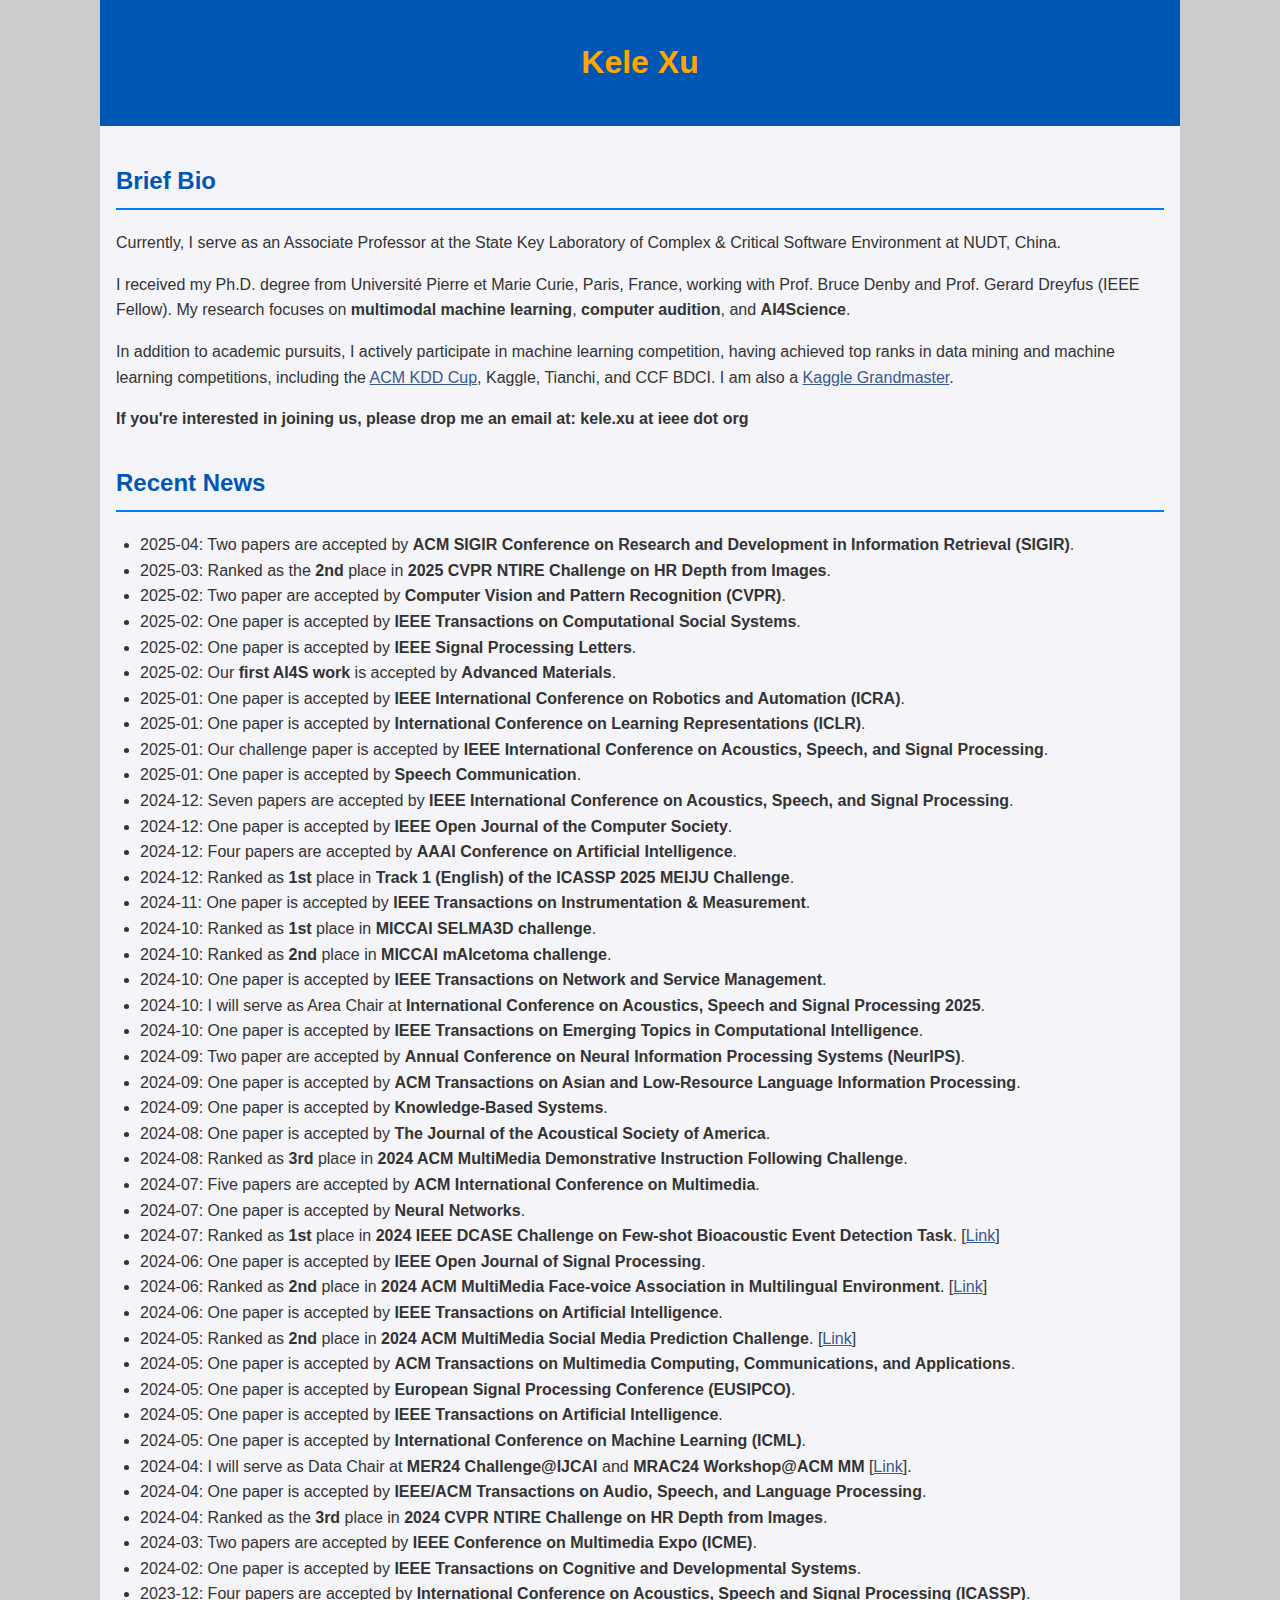
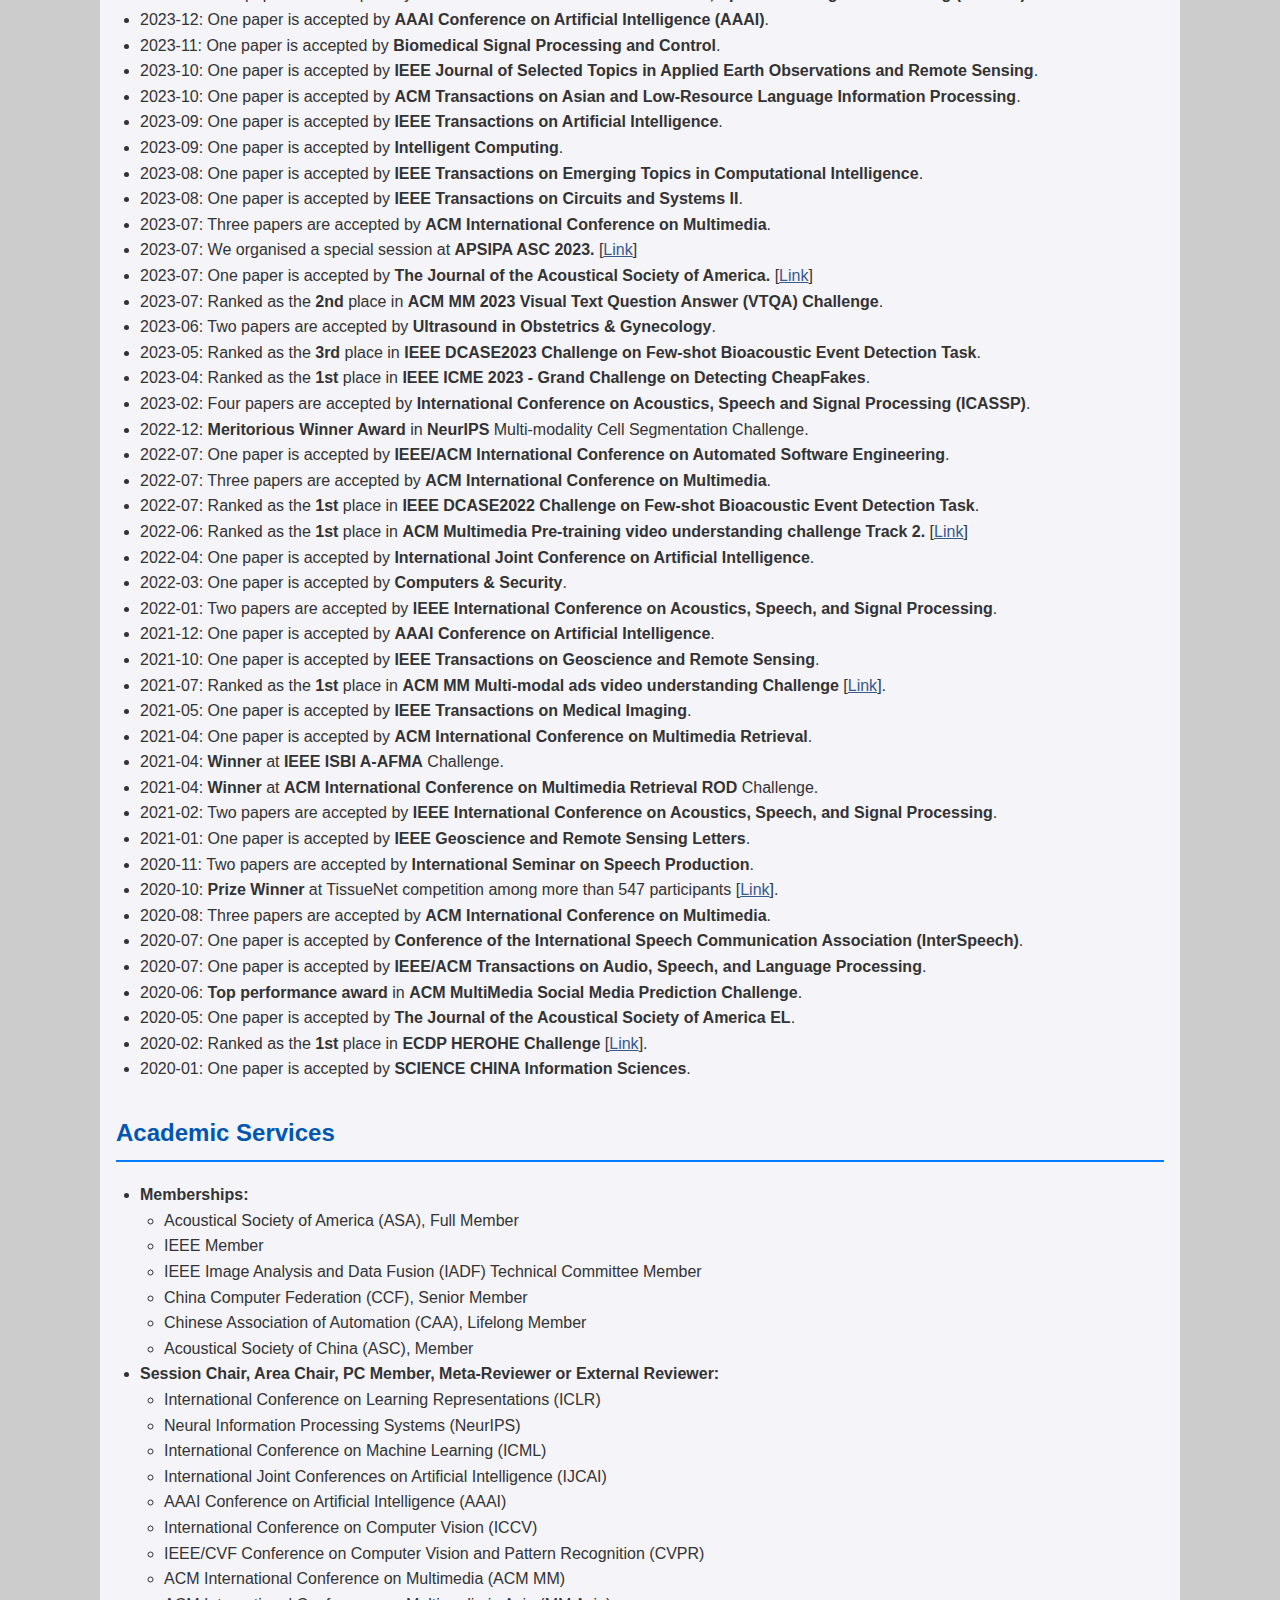
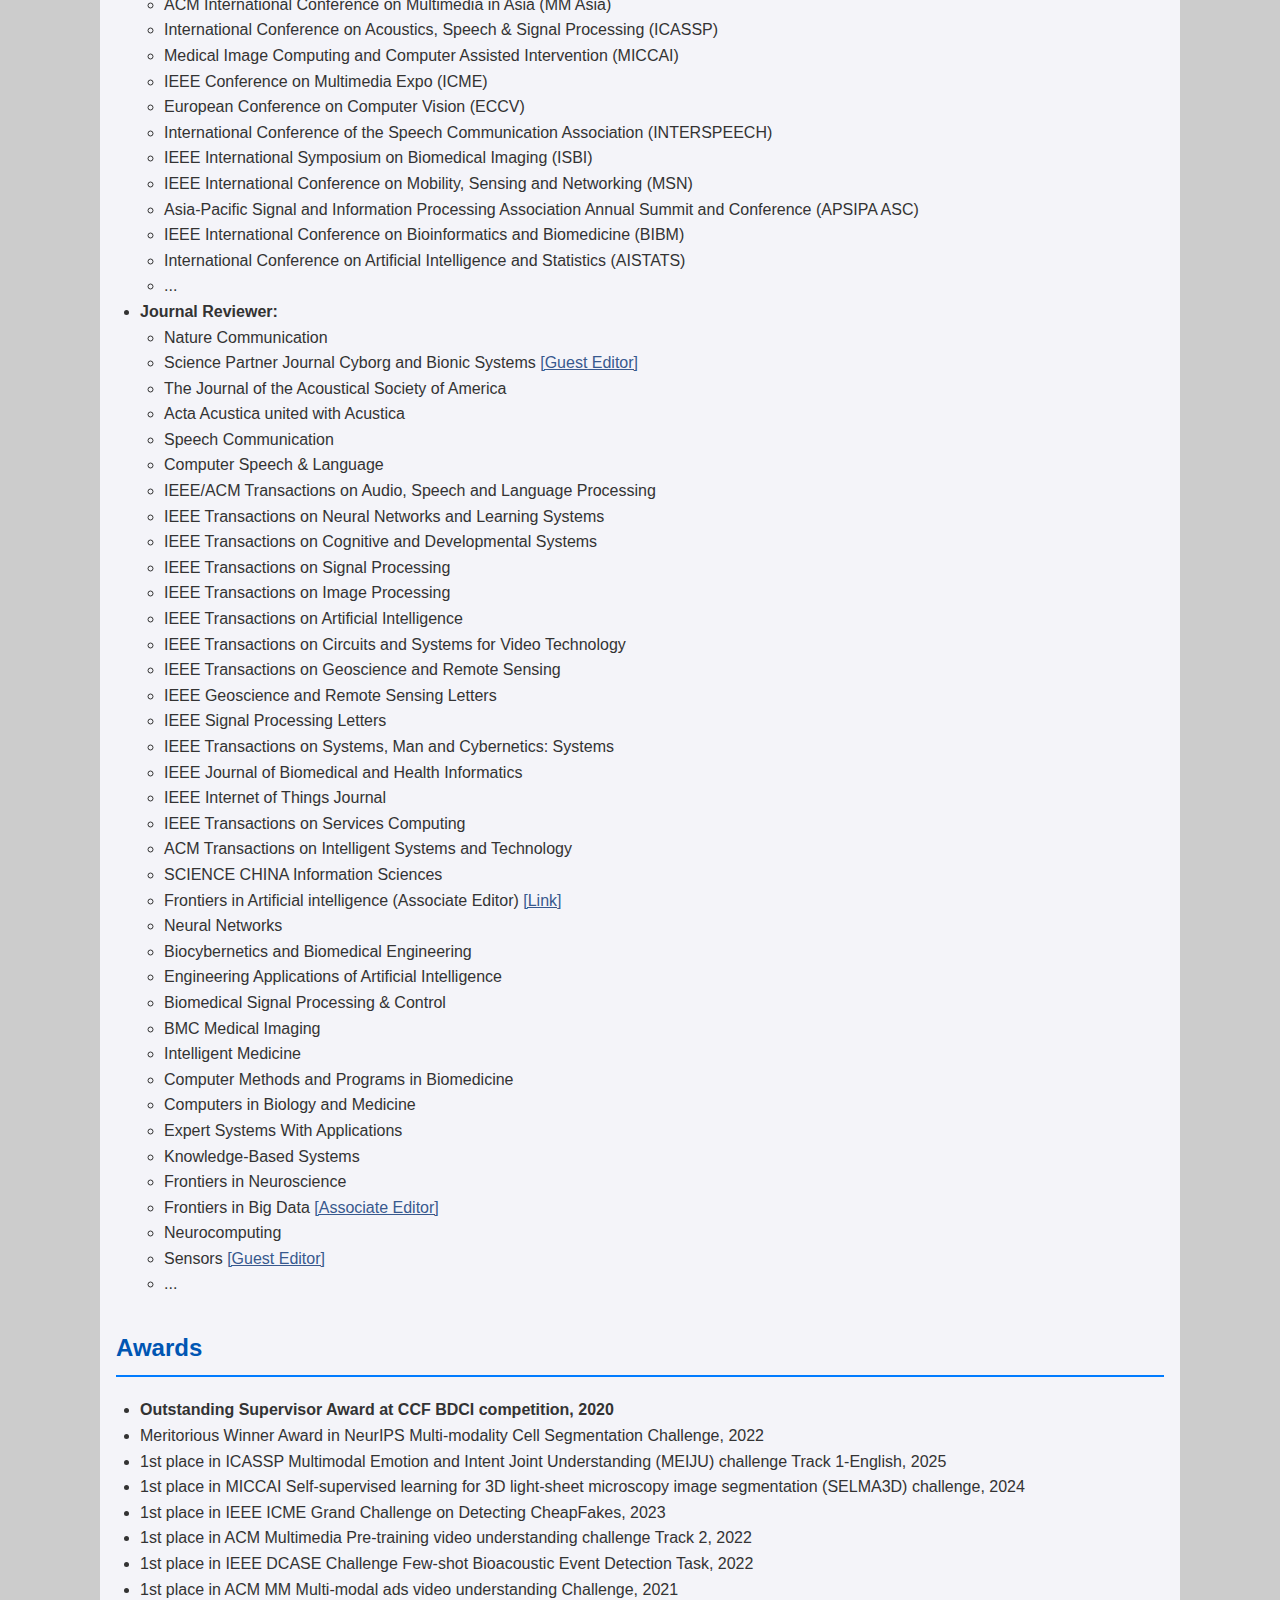
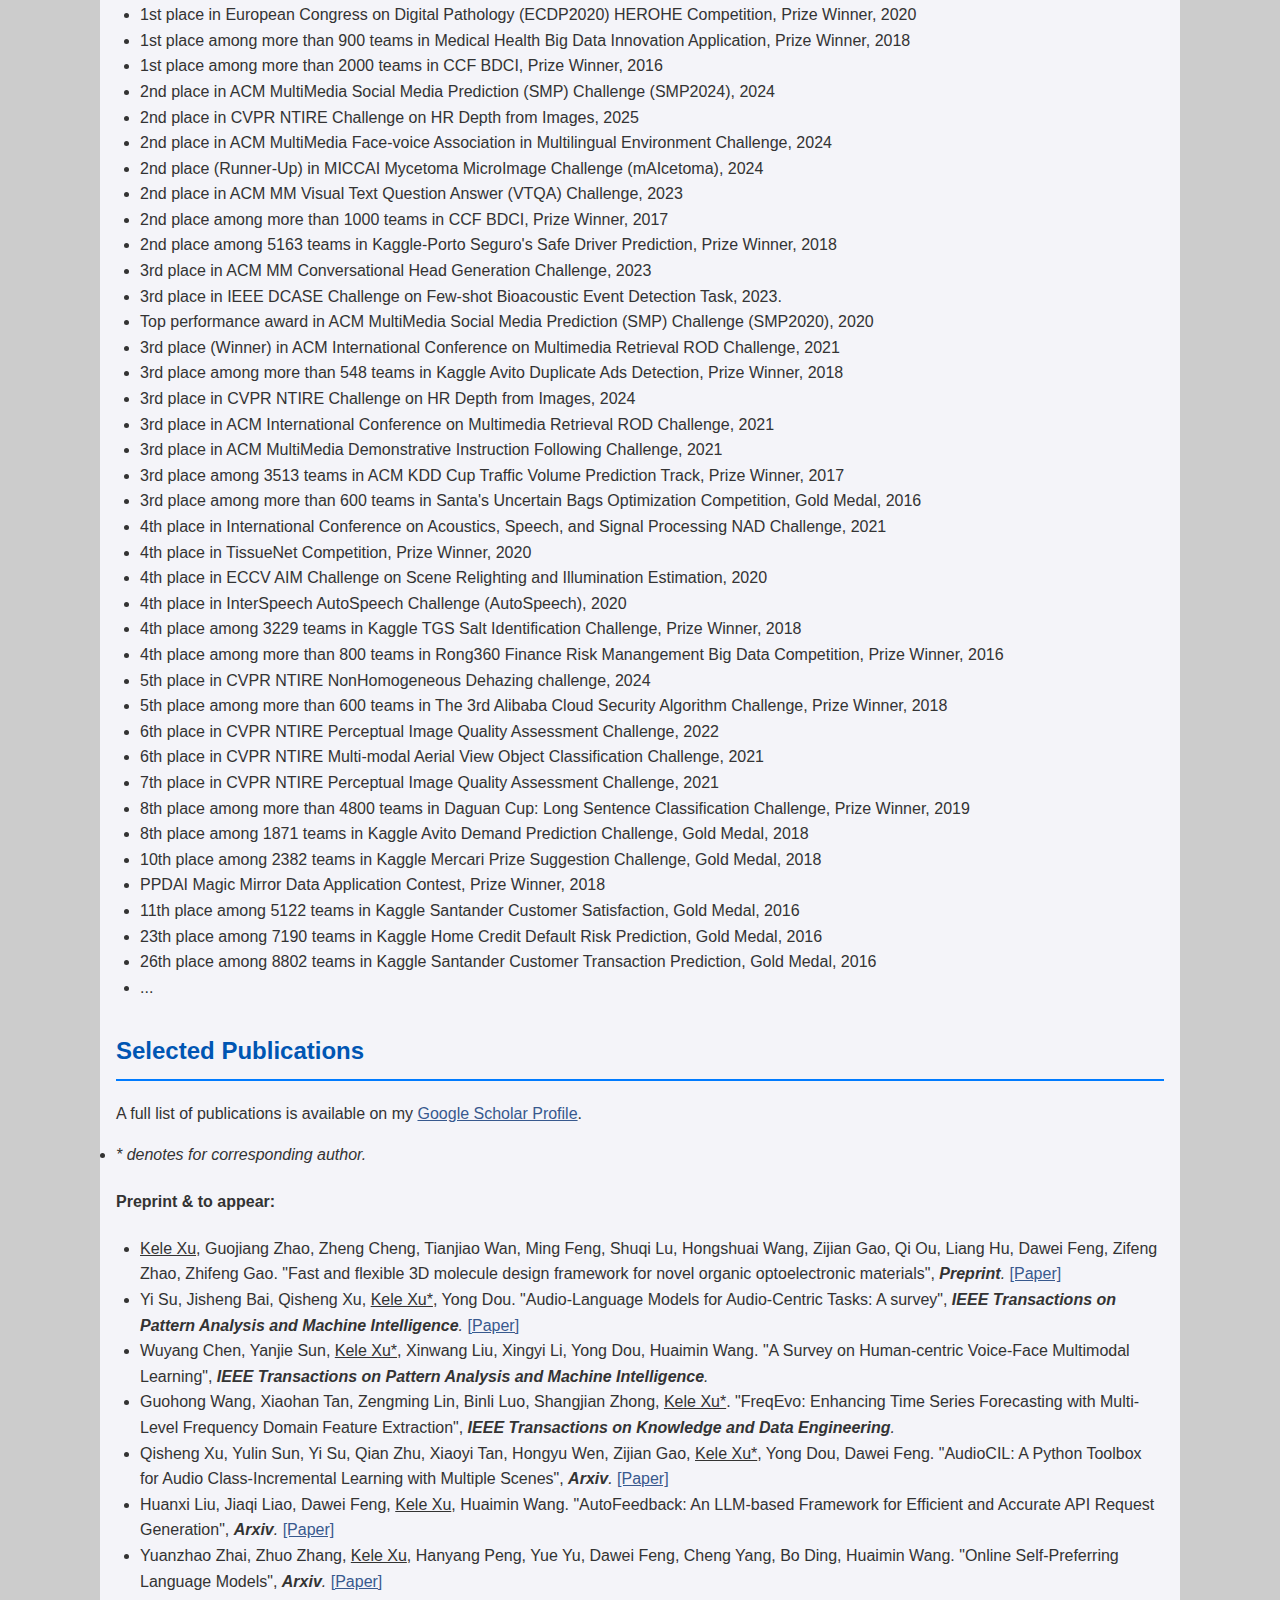
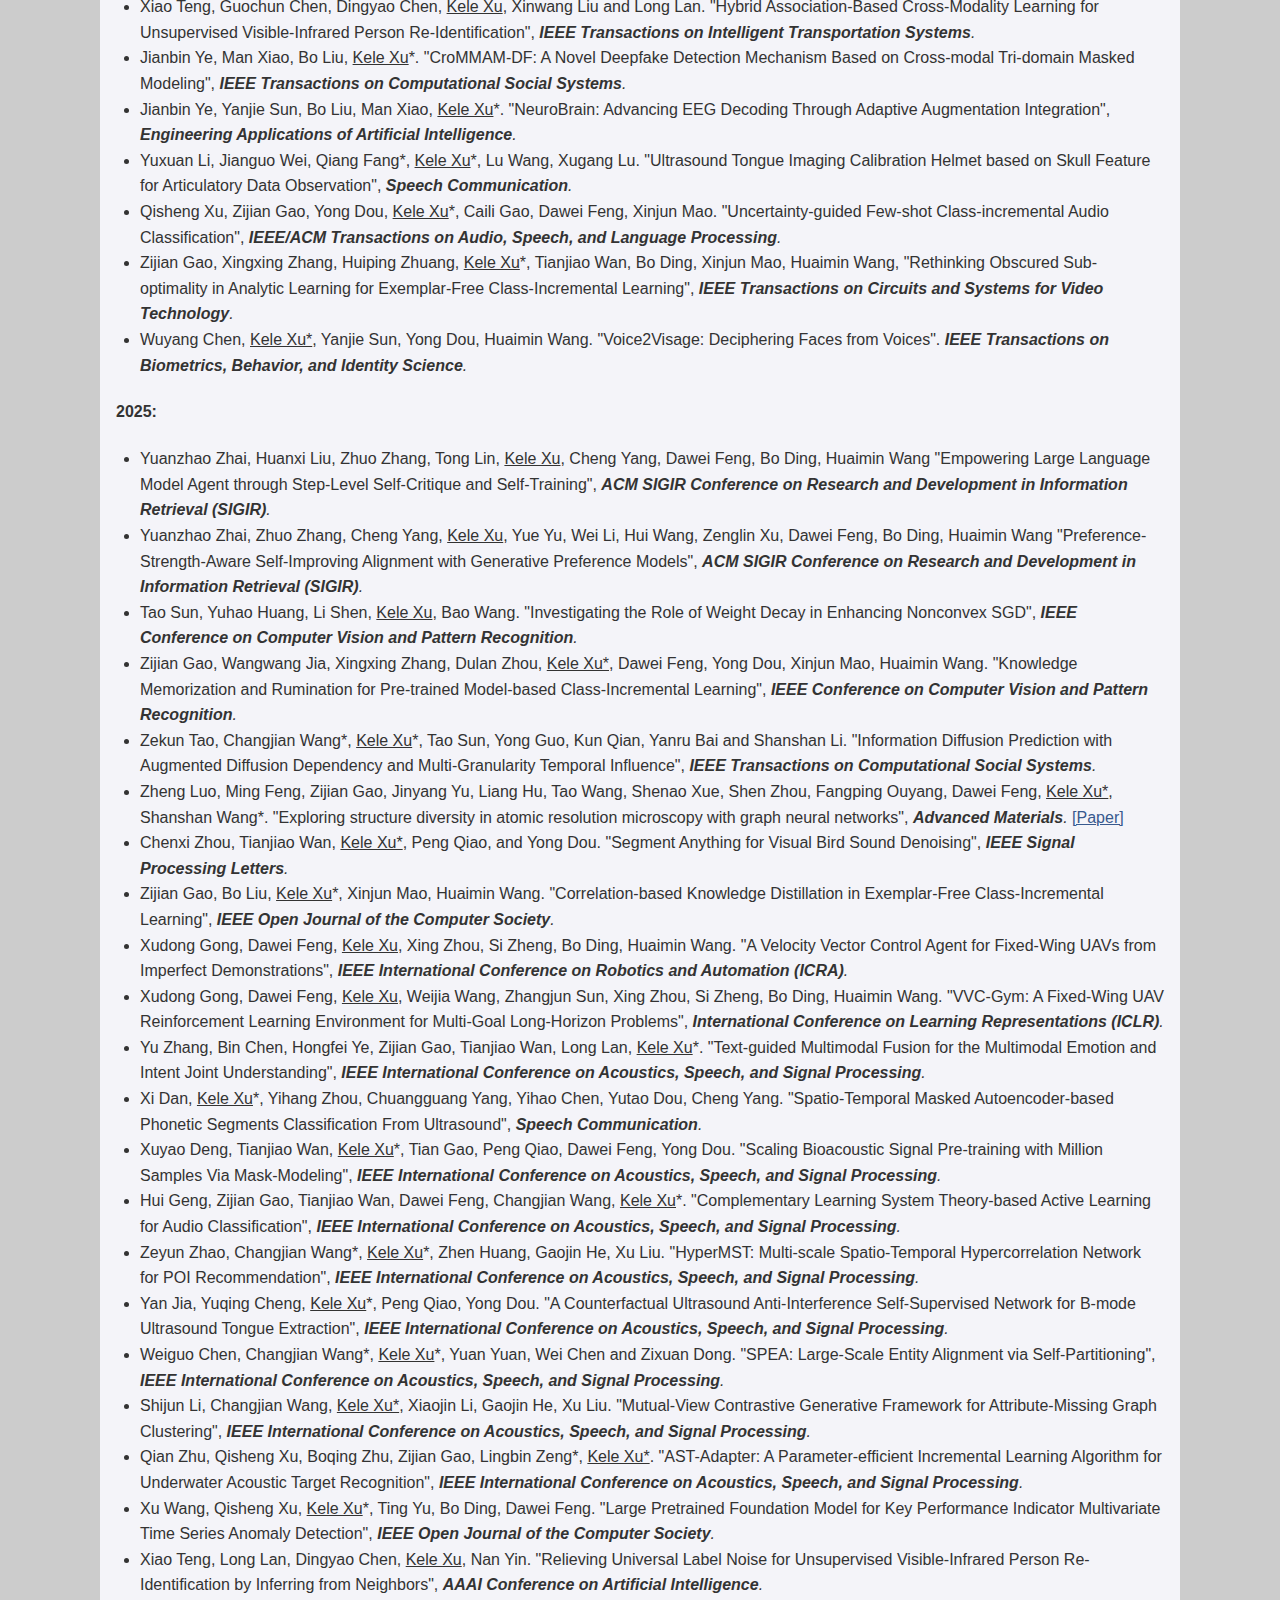
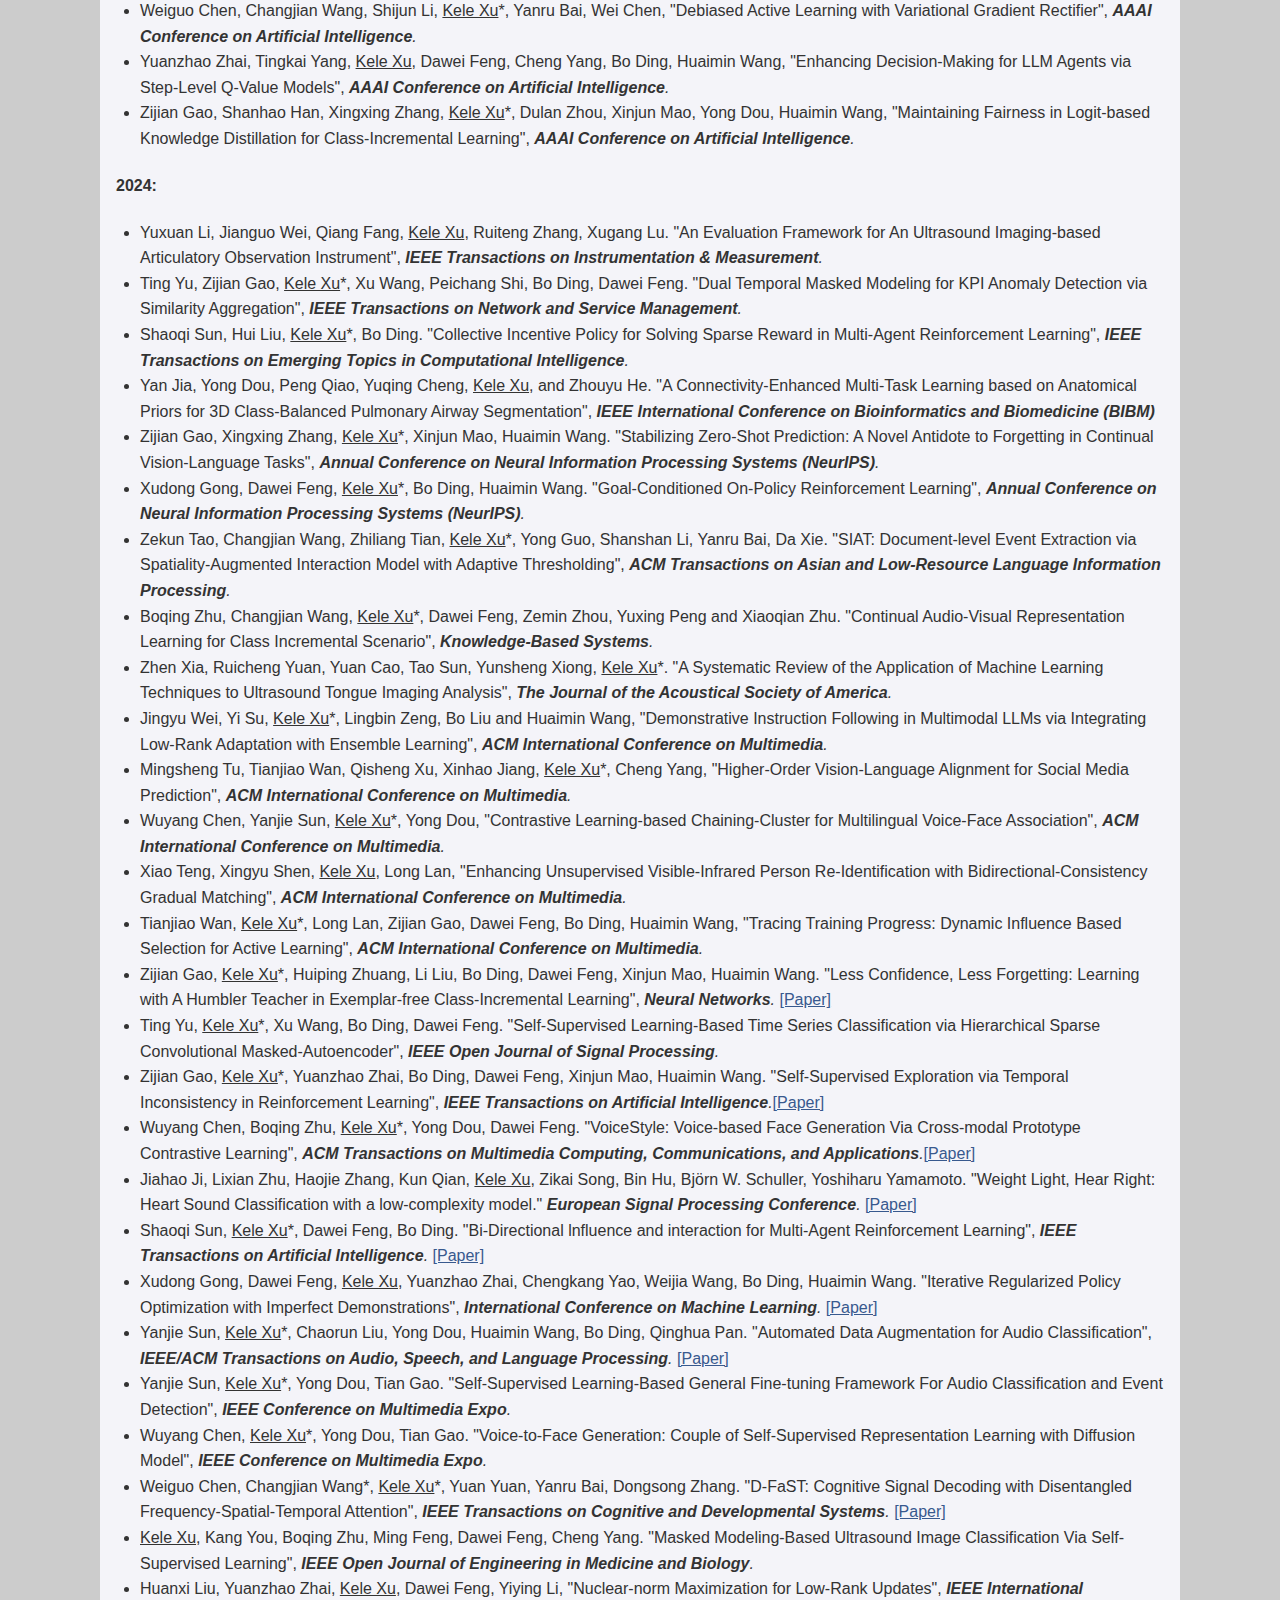
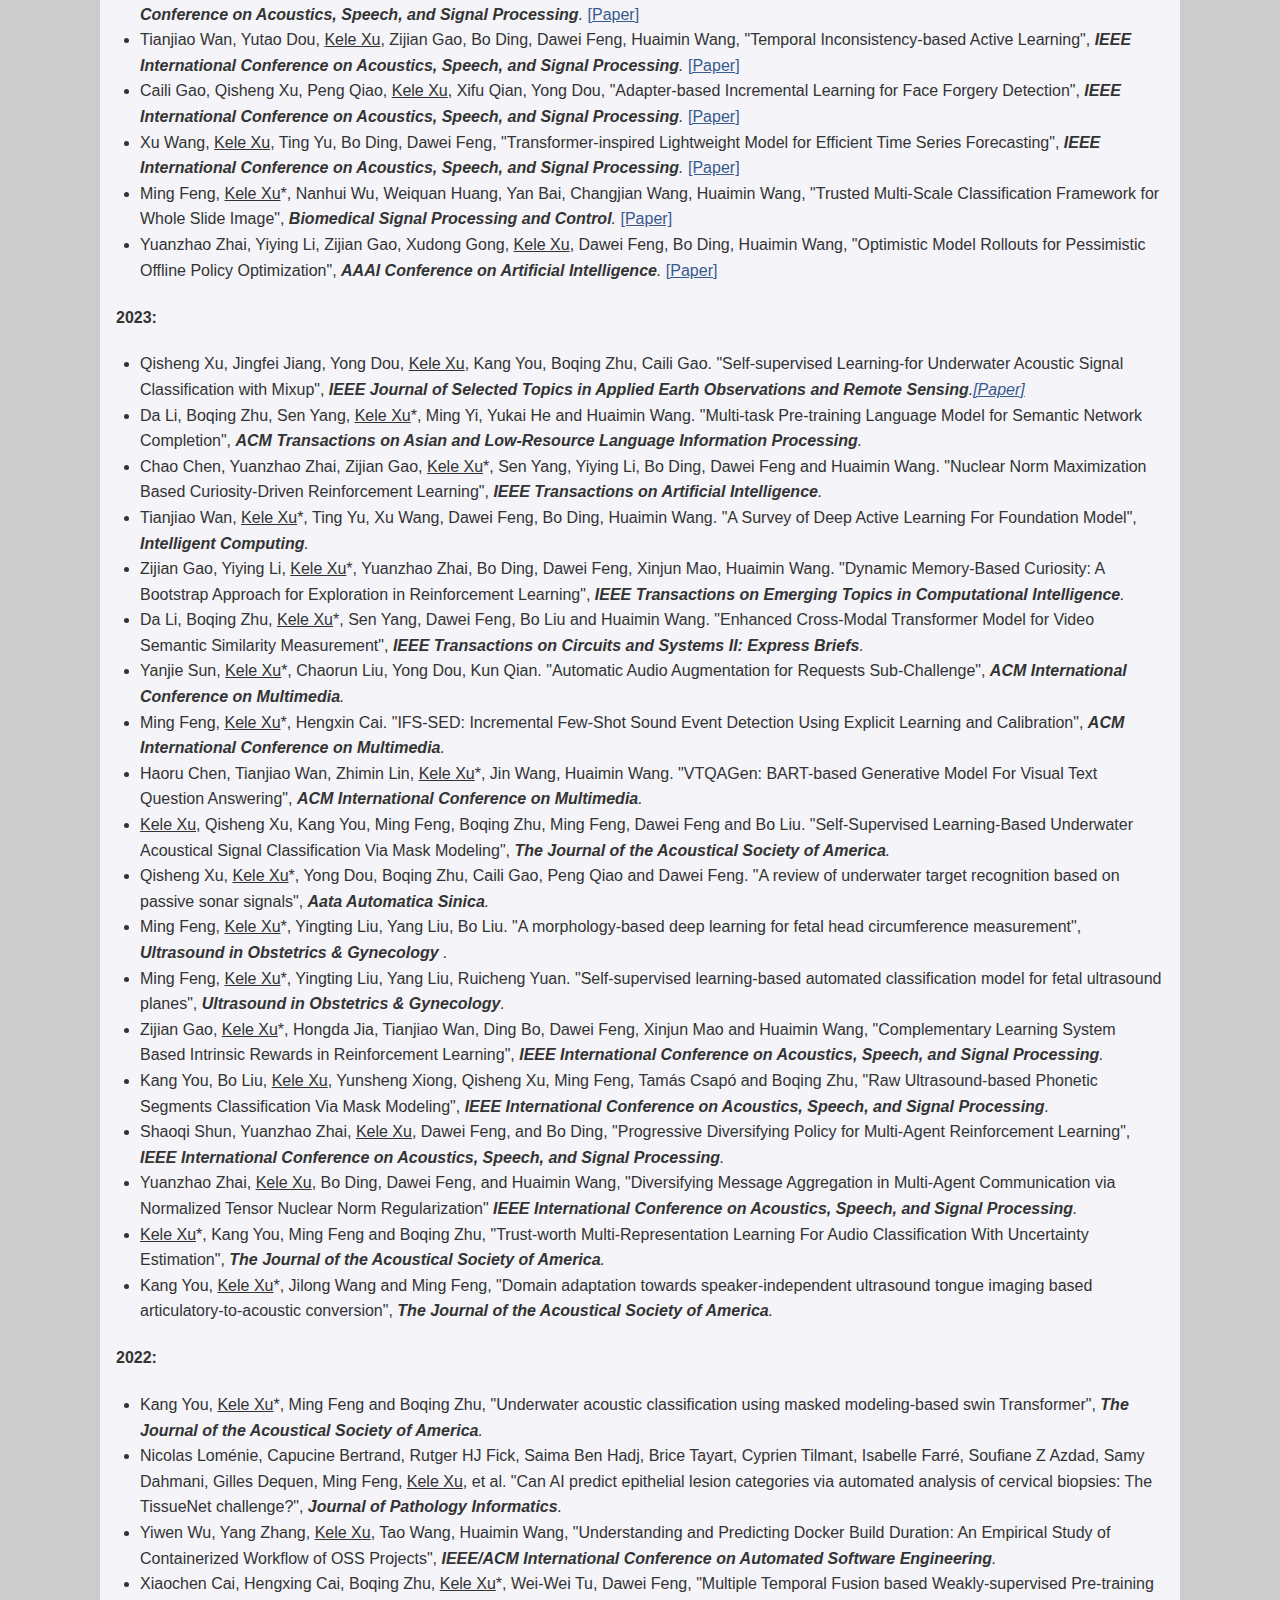
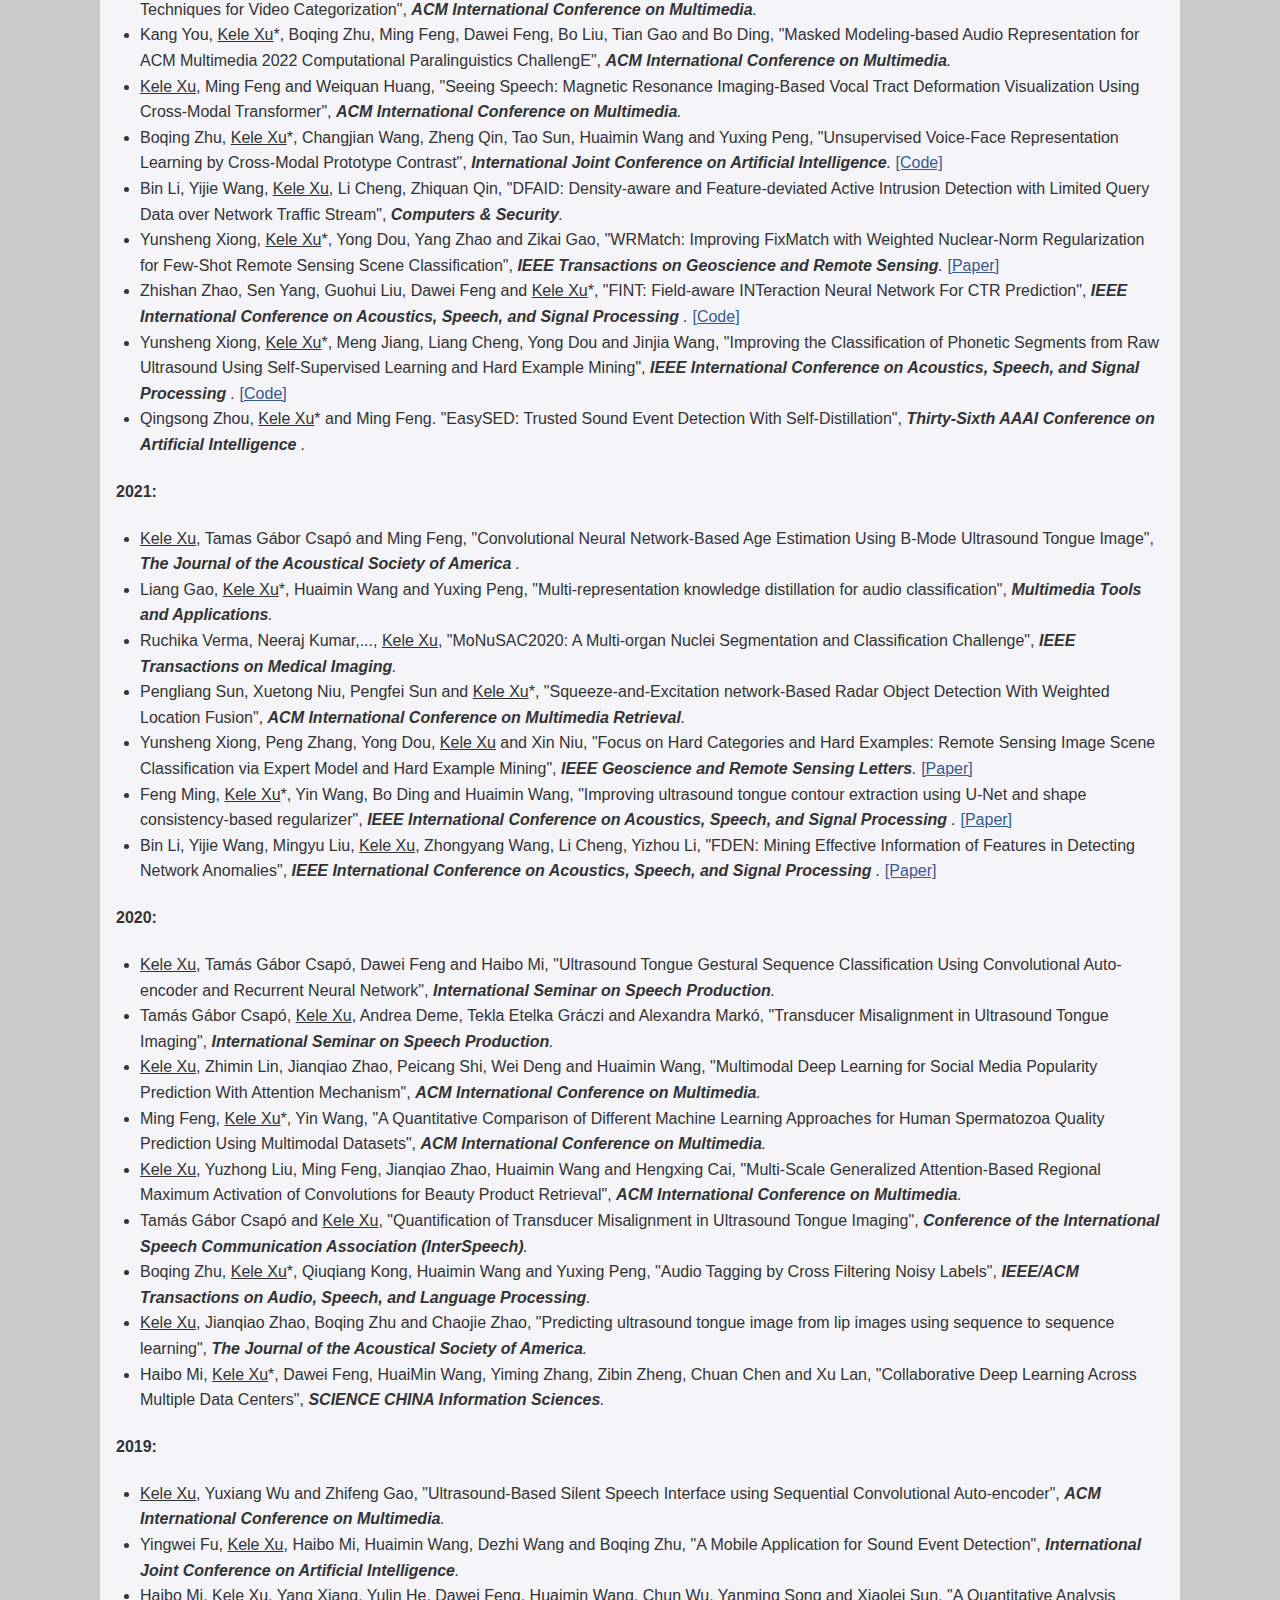
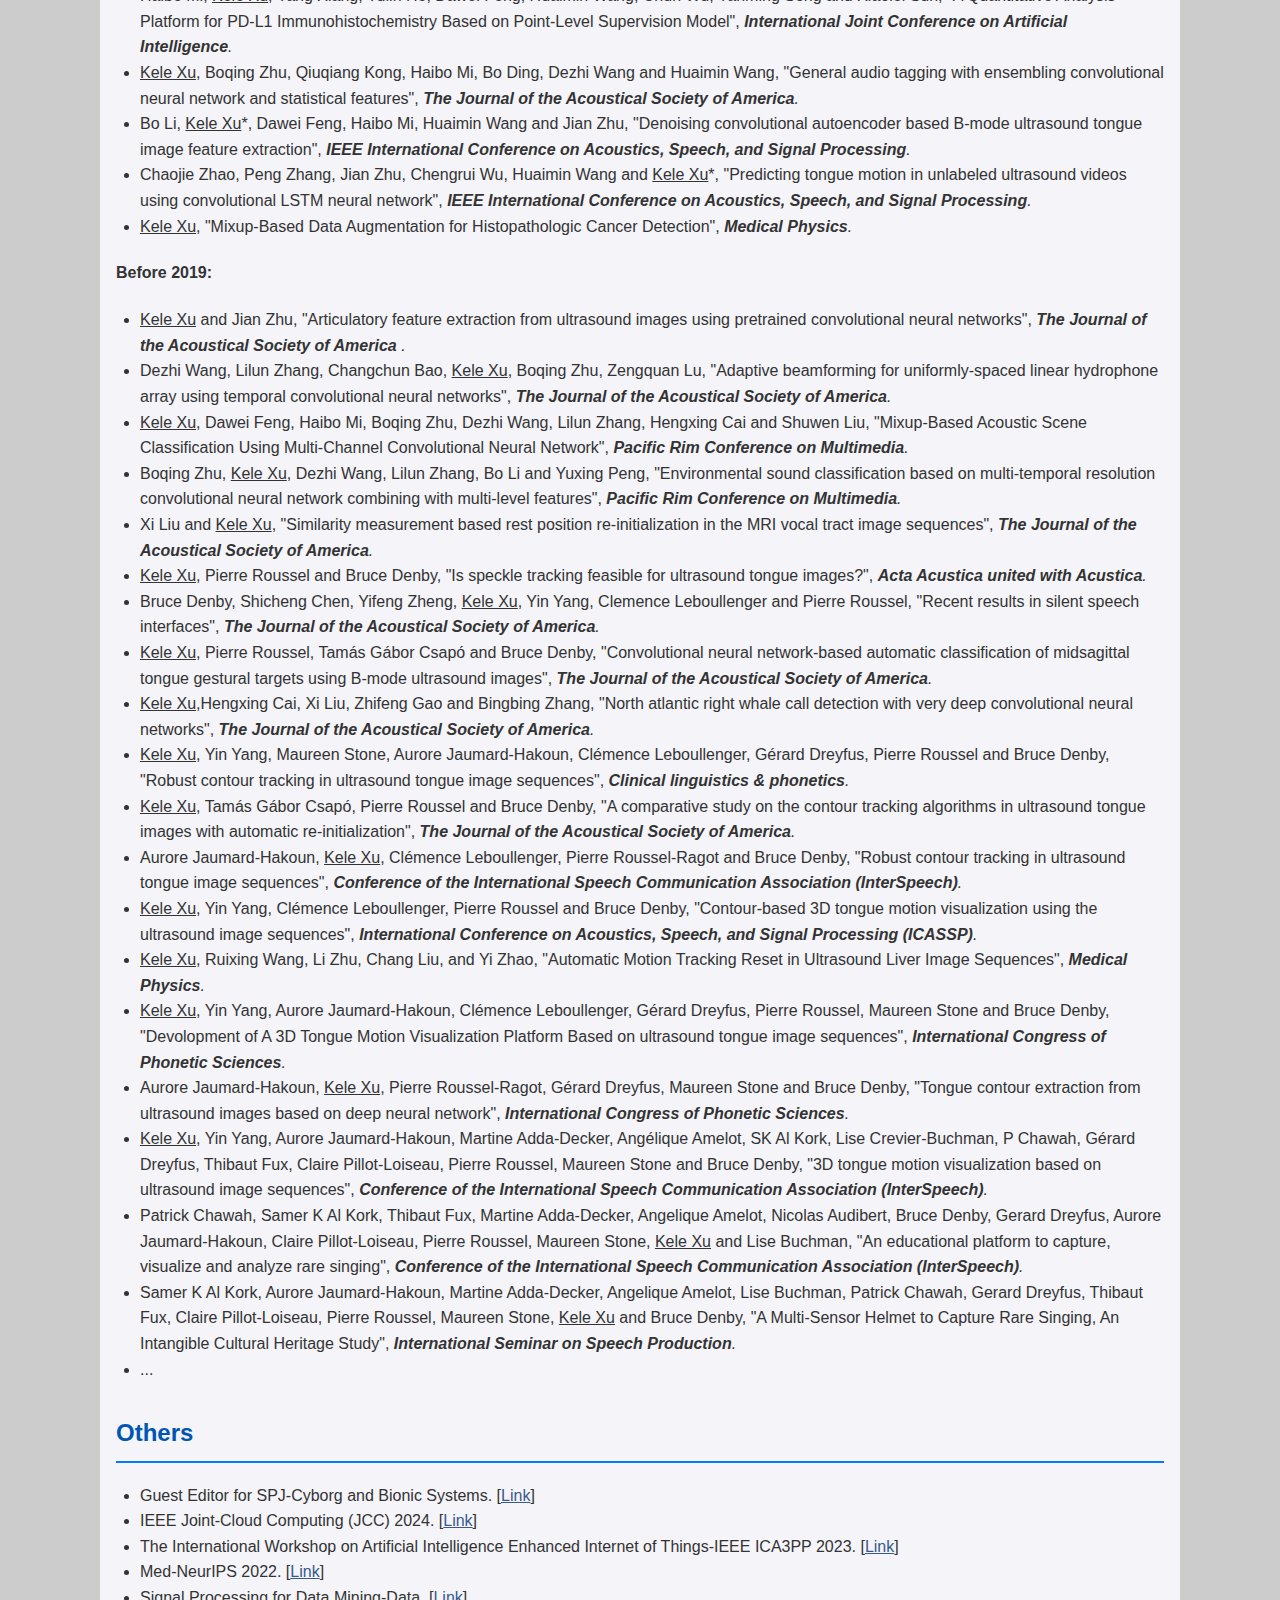
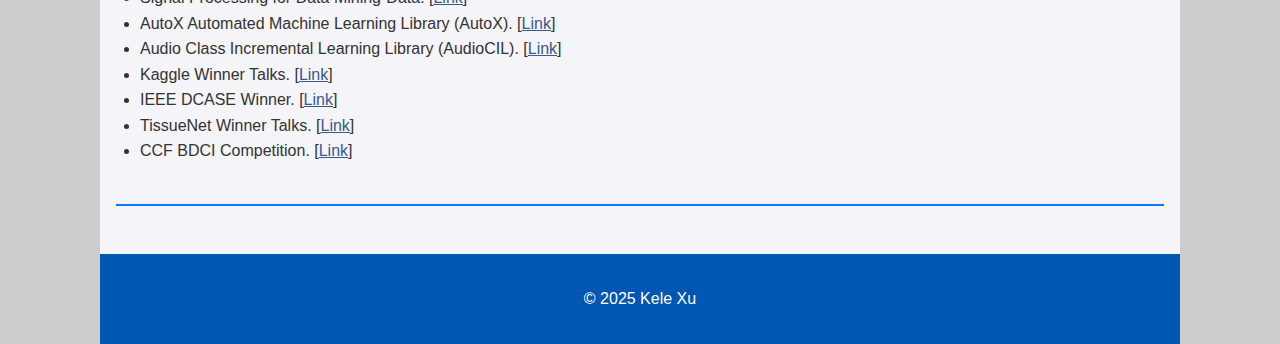
==== commit 44b3651b: "Update index.html" ====
--- a/index.html
+++ b/index.html
@@ -203,19 +203,7 @@
 				<li>2020-01: One paper is accepted by <strong>SCIENCE CHINA Information Sciences</strong>.</li>
             </ul>
         </section>
-
-
-
-        <!-- Research Interests Section -->
-        <section id="research">
-            <h2>Research Interests</h2>
-            <ul>
-                <li><strong>Computer Audition</strong> </li>
-                <li><strong>Multi-modal Machine Learning</strong> </li>
-                <li><strong>AI4Science</strong> </li>
-            </ul>
-        </section>
-
+		
         <!-- Academic Services Section -->
         <section id="services">
             <h2>Academic Services</h2>
@@ -256,7 +244,7 @@
 				<li><strong>Journal Reviewer: </strong>
 					<ul>
 						<li>Nature Communication </li>
-						<li> Science Partner Journal Cyborg and Bionic Systems (Guest Editor) <a href="https://spj.science.org/page/cbsystems/si/audio-inspired-methods-for-healthcare" target="_blank">[Link]</a> </li>
+						<li> Science Partner Journal Cyborg and Bionic Systems <a href="https://spj.science.org/page/cbsystems/si/audio-inspired-methods-for-healthcare" target="_blank">[Guest Editor]</a> </li>
 						<li>The Journal of the Acoustical Society of America</li>
 						<li>Acta Acustica united with Acustica</li>
 						<li>Speech Communication</li>
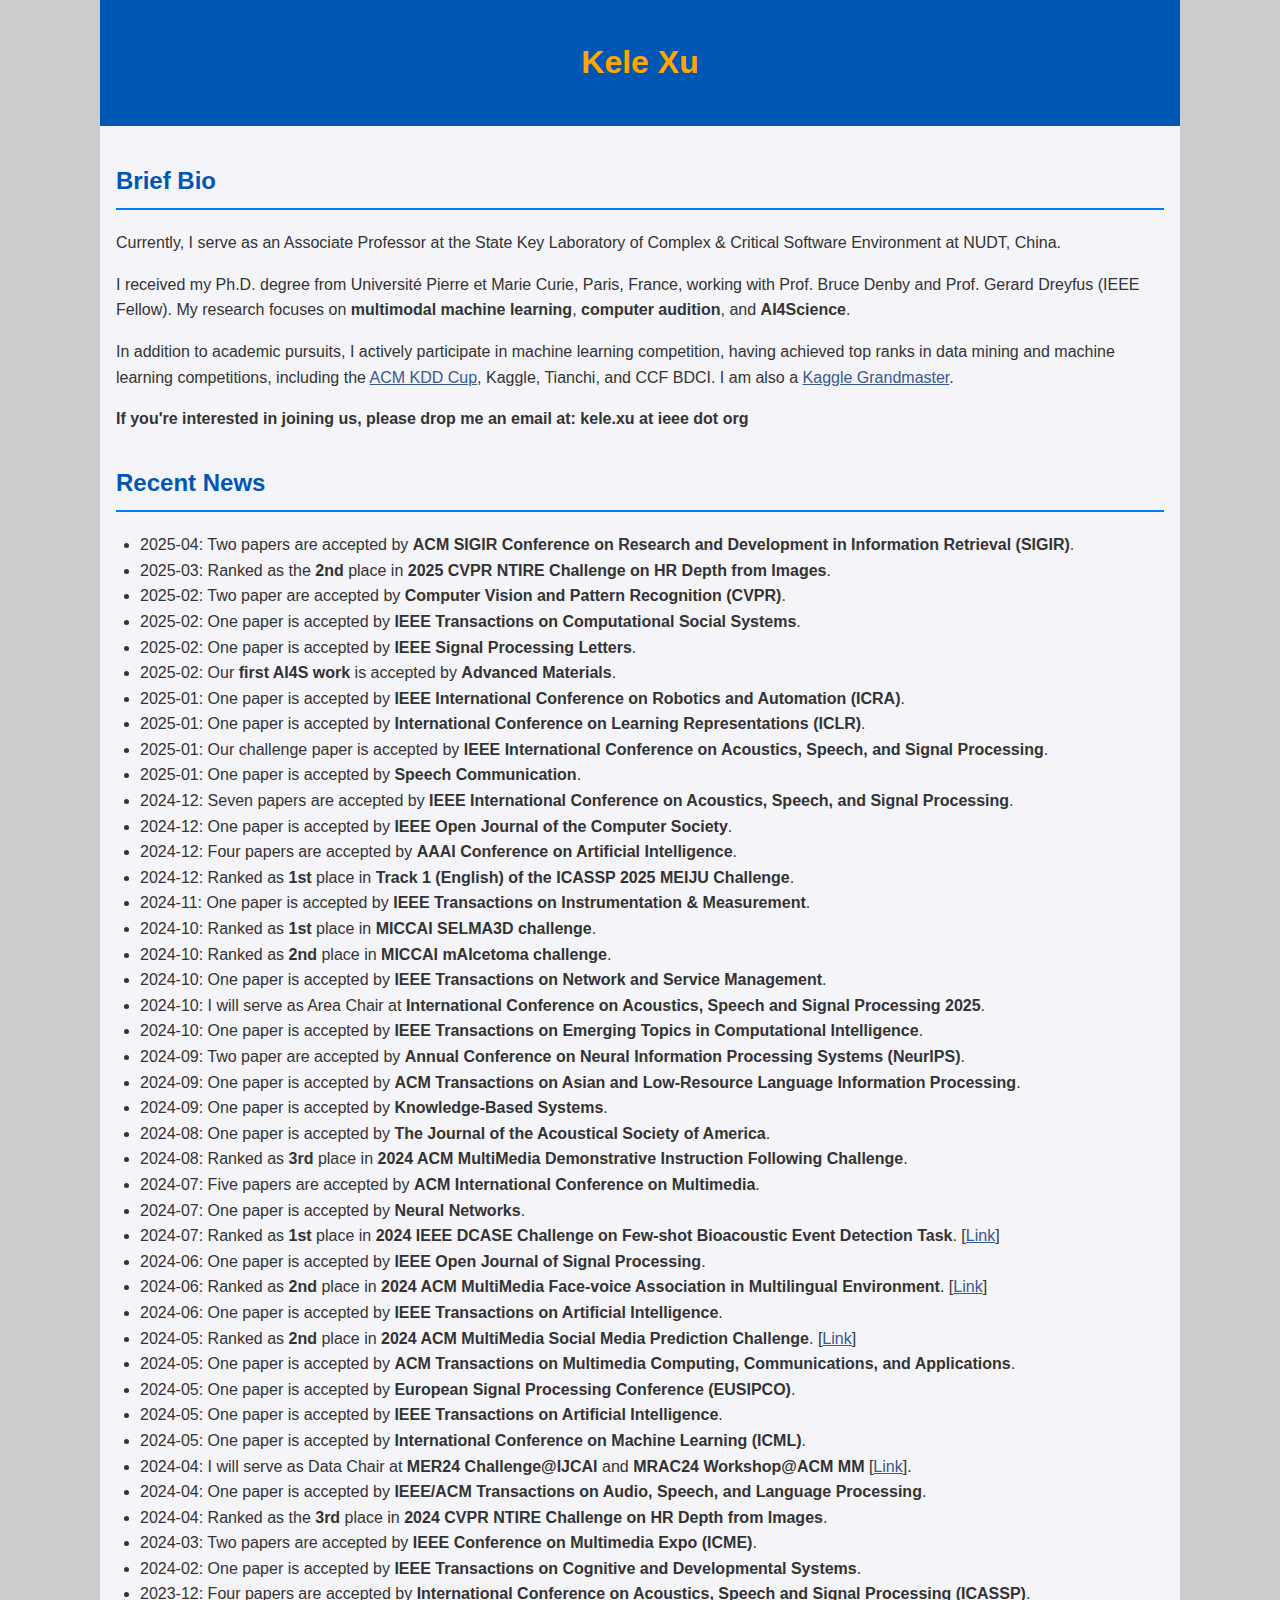
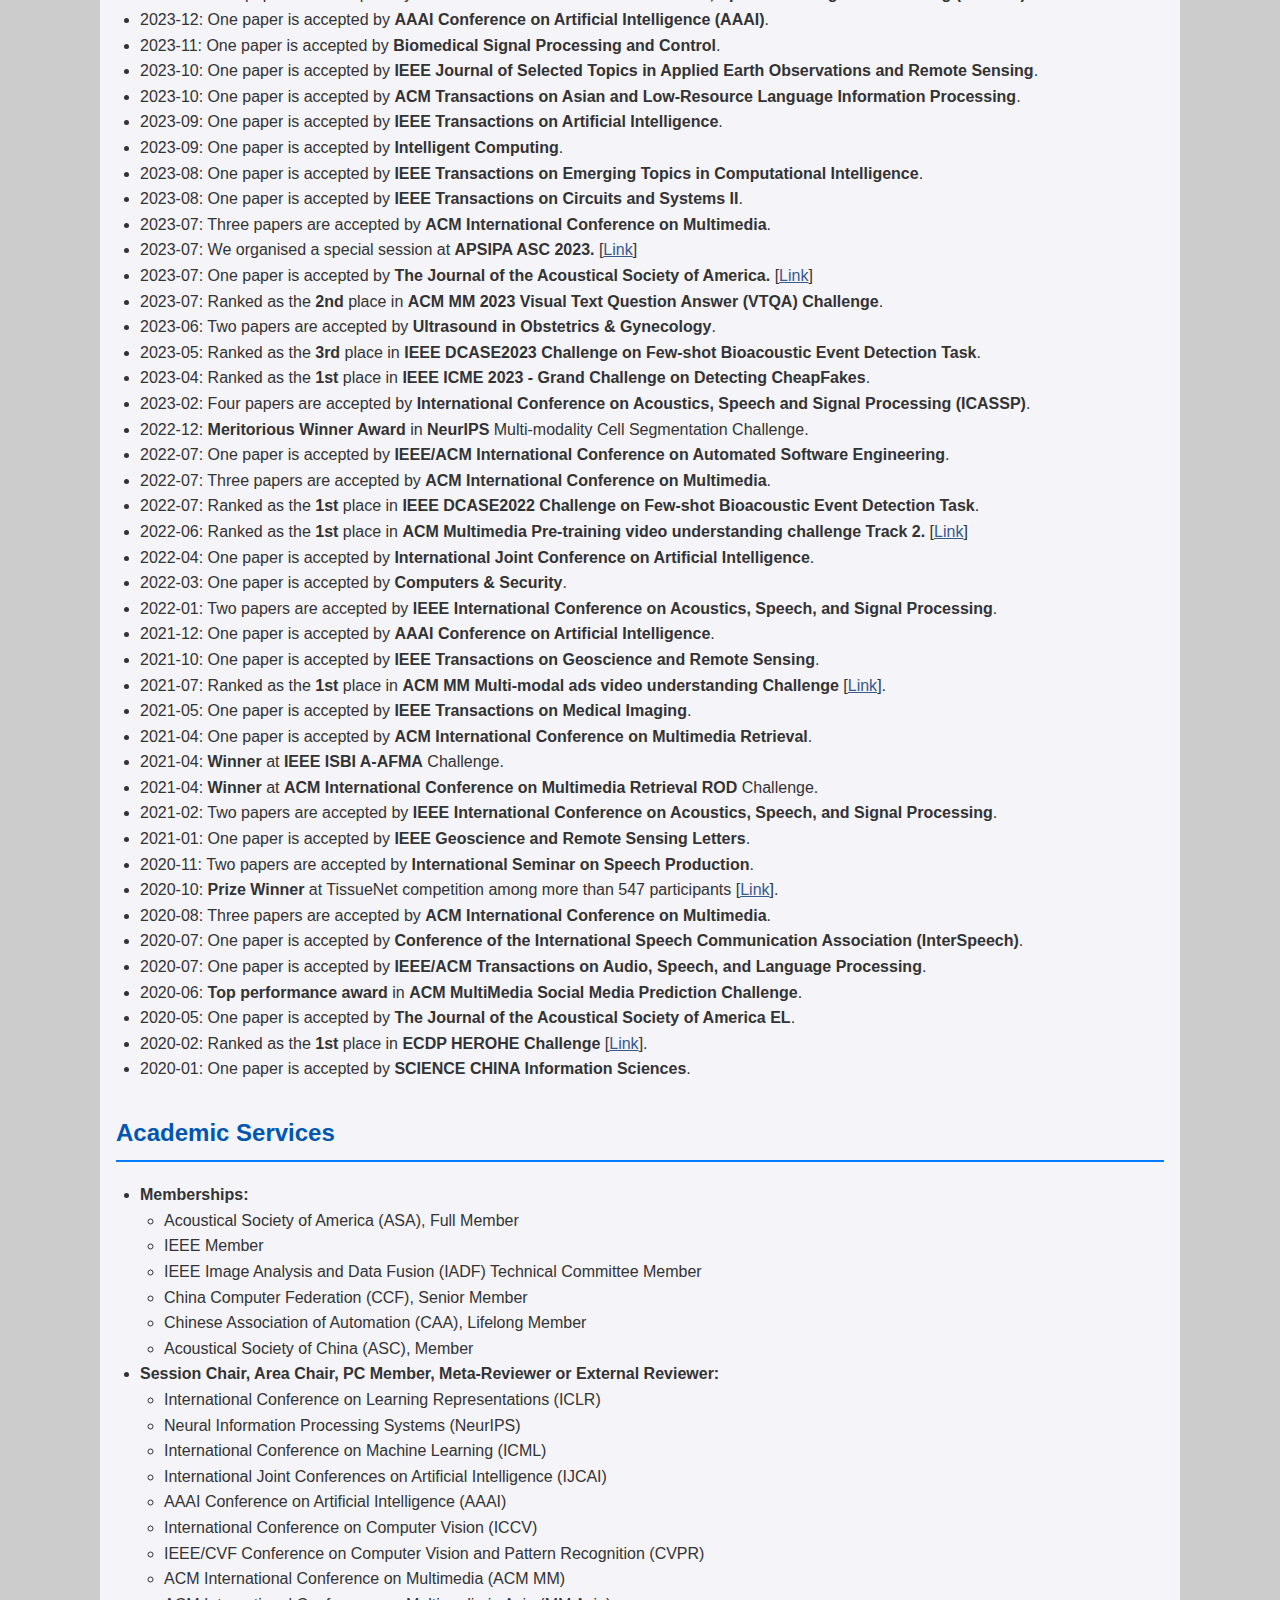
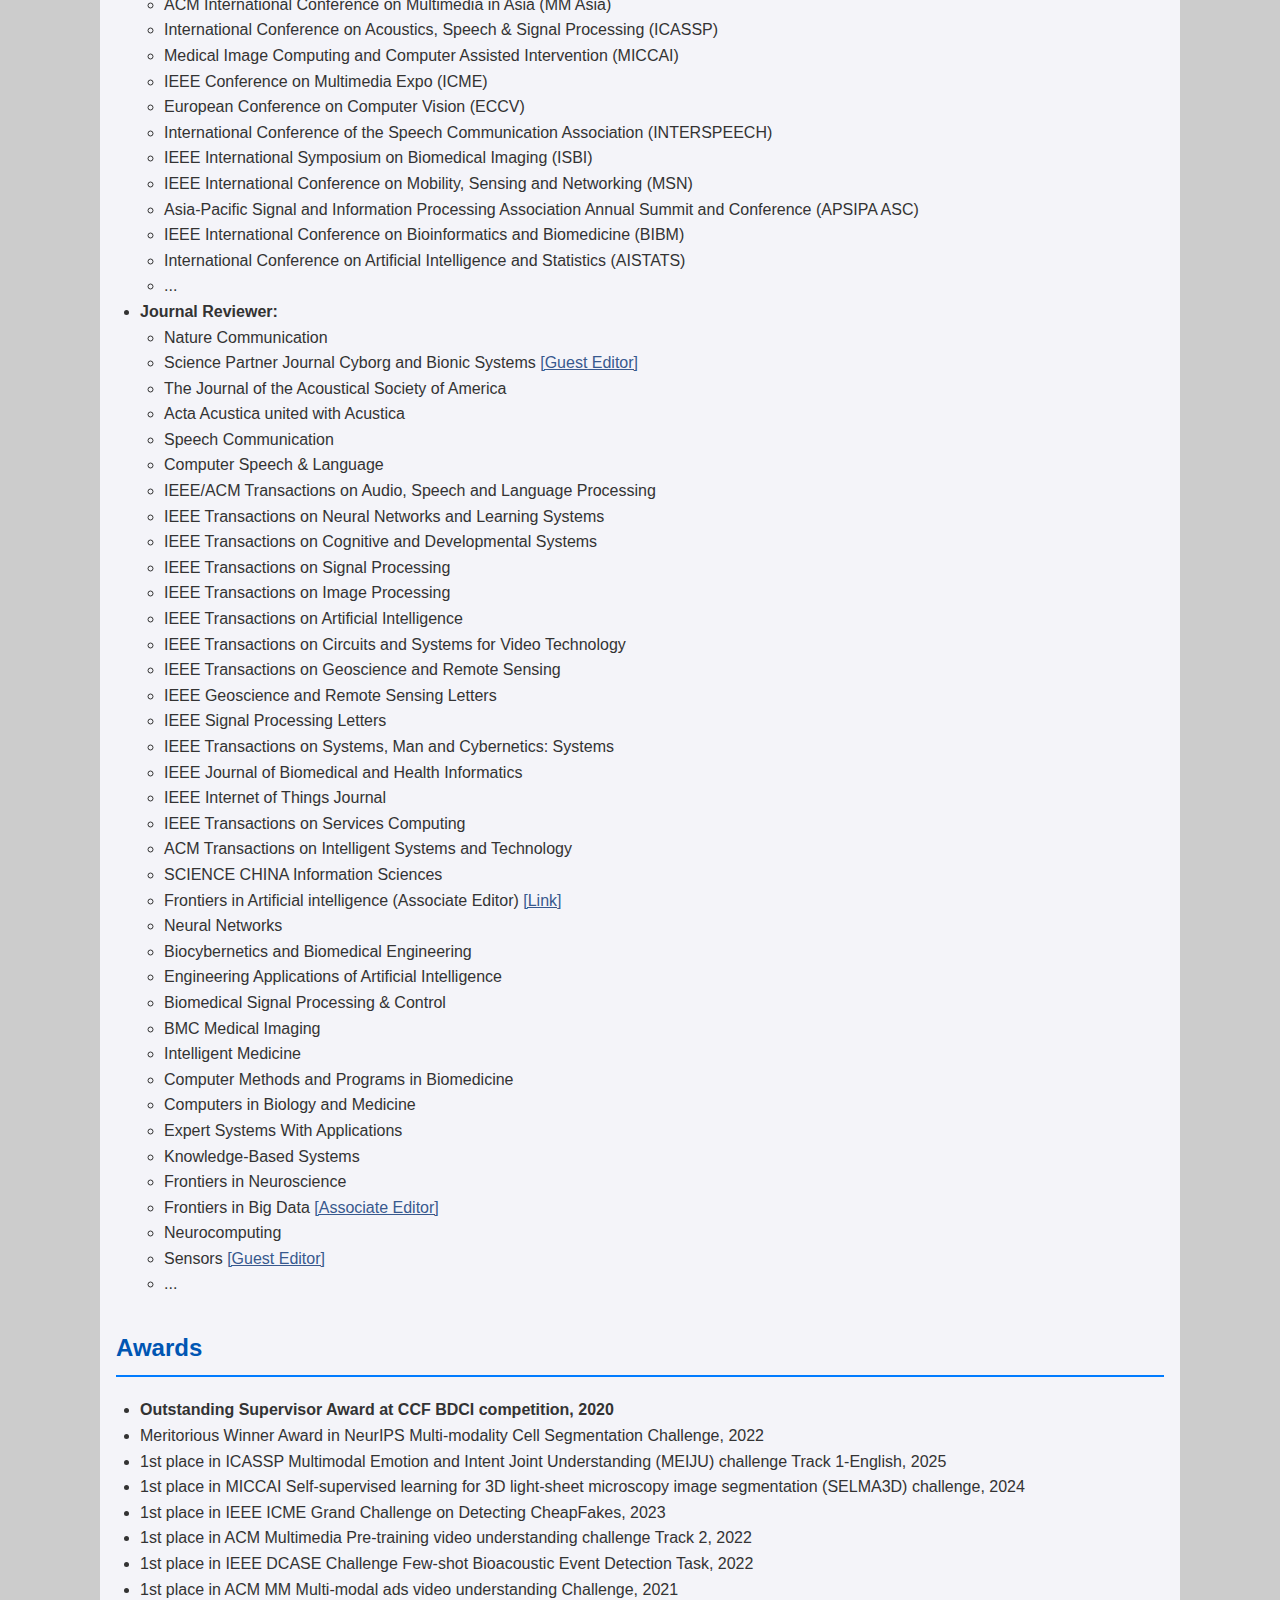
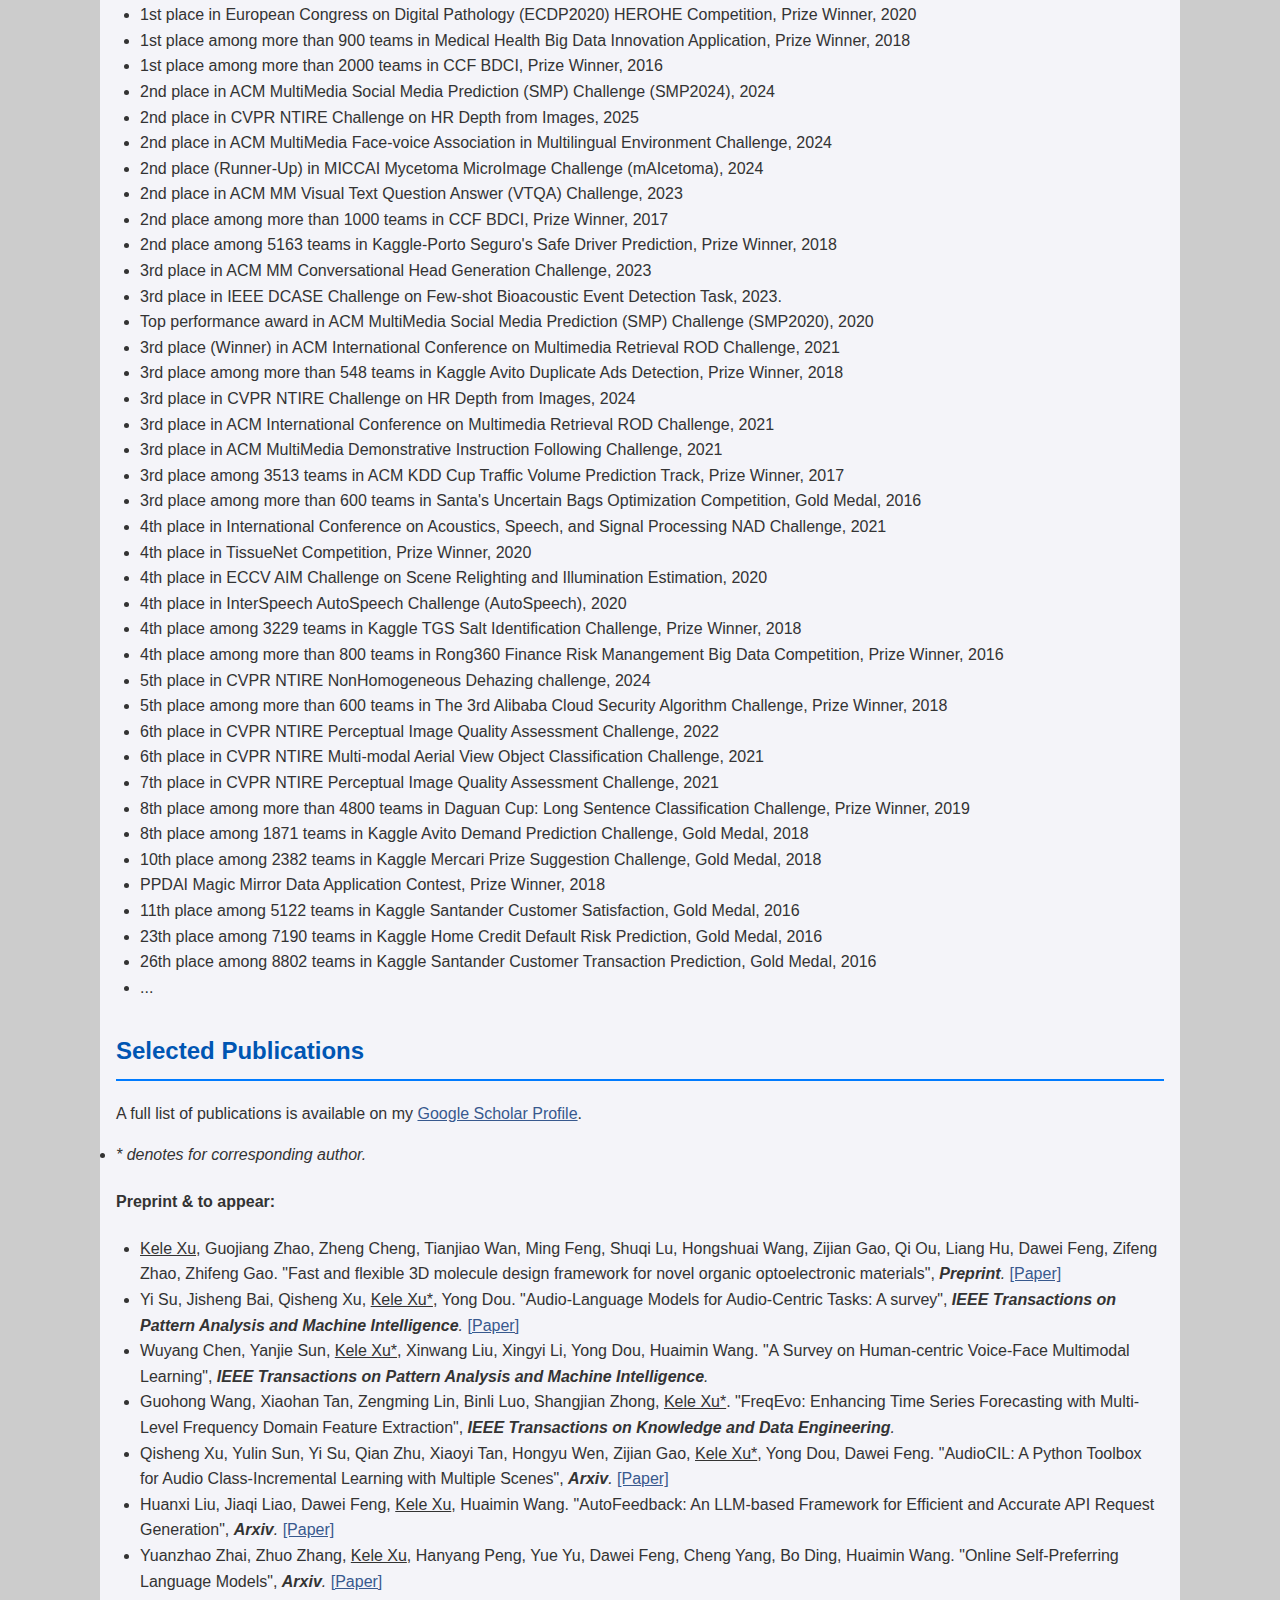
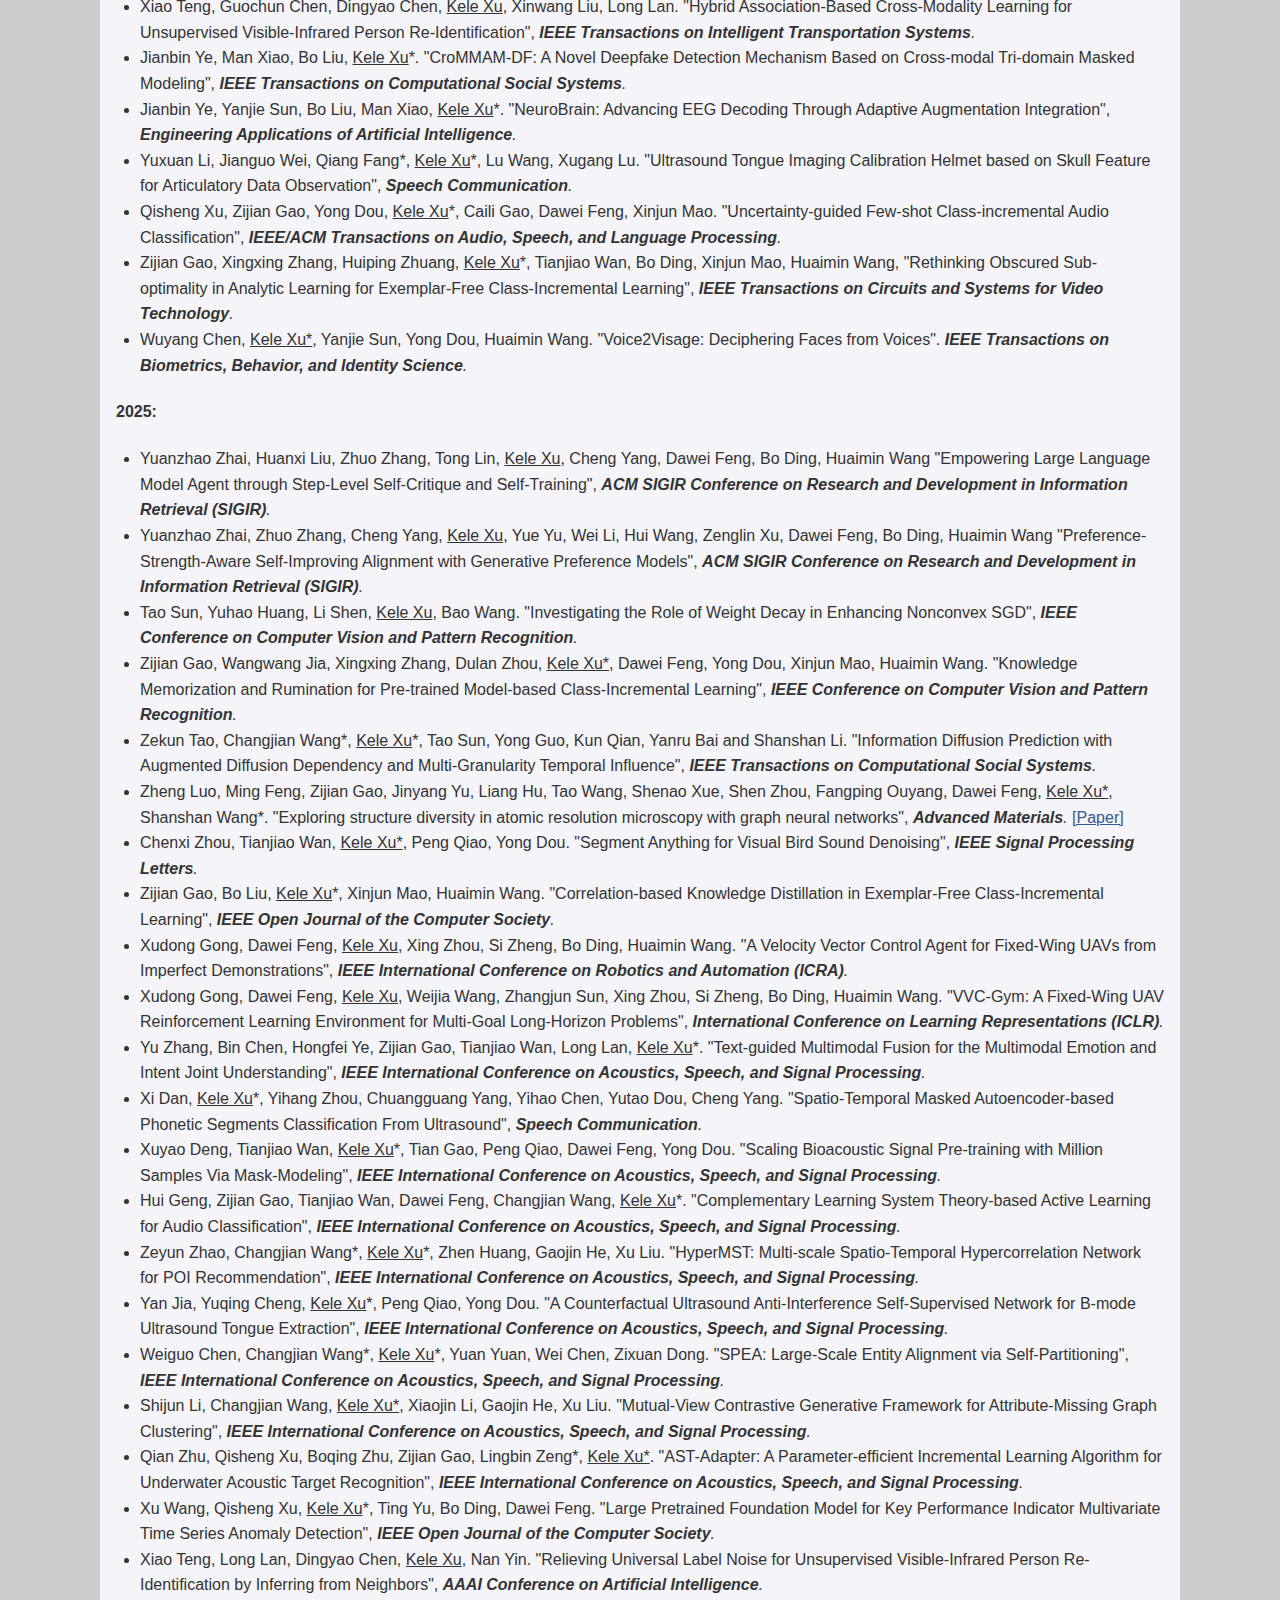
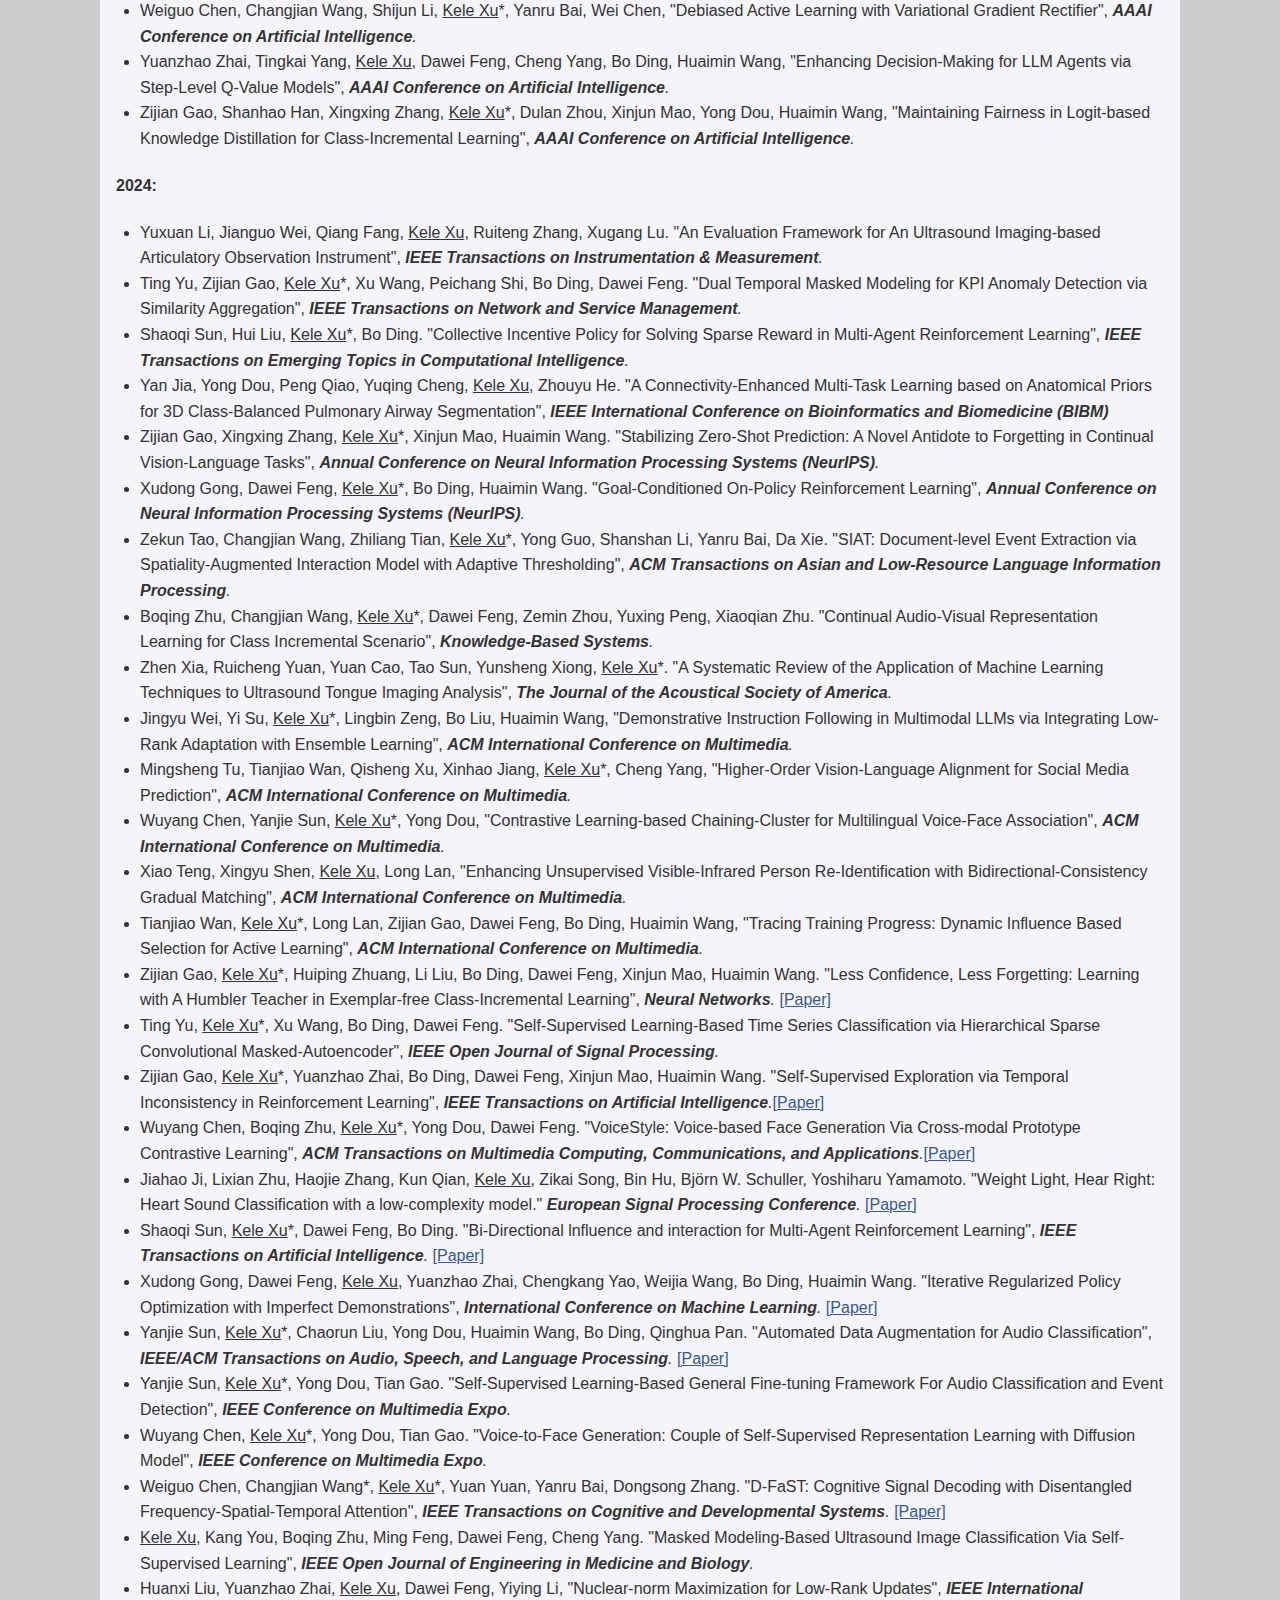
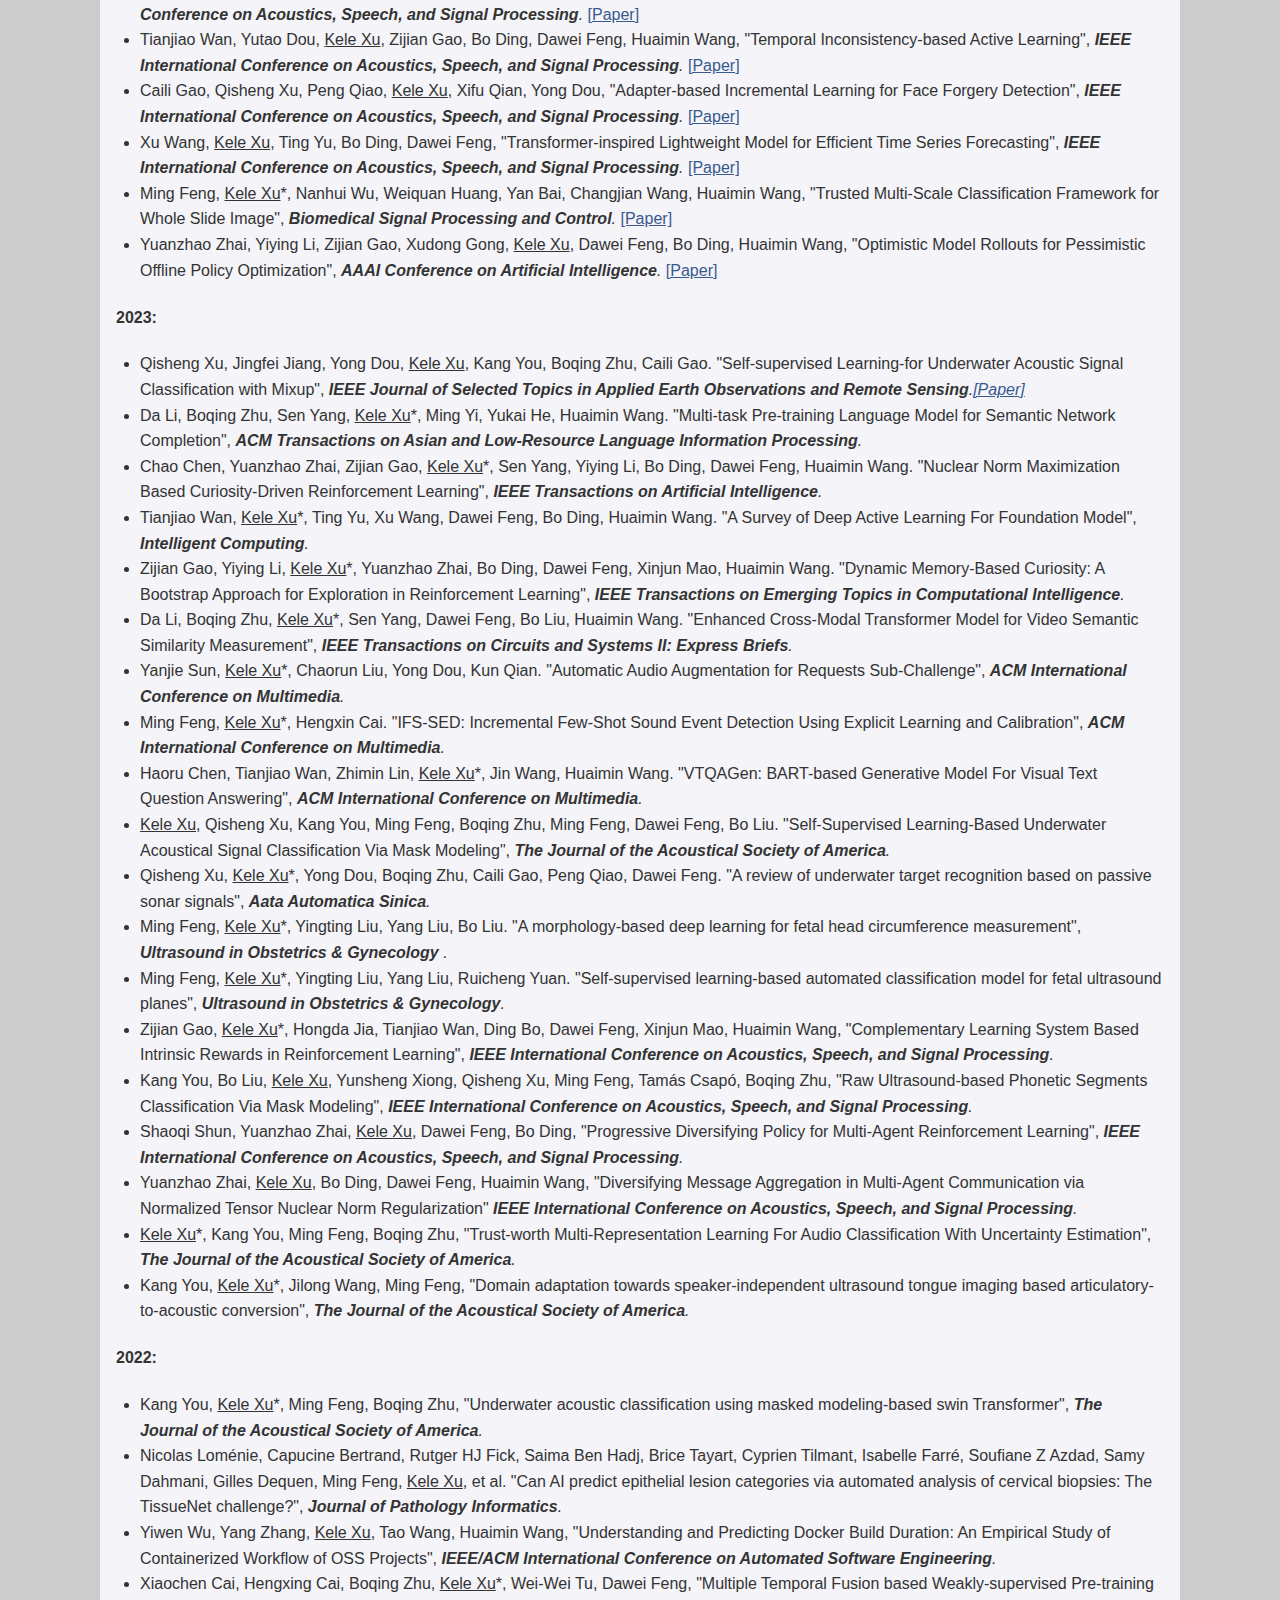
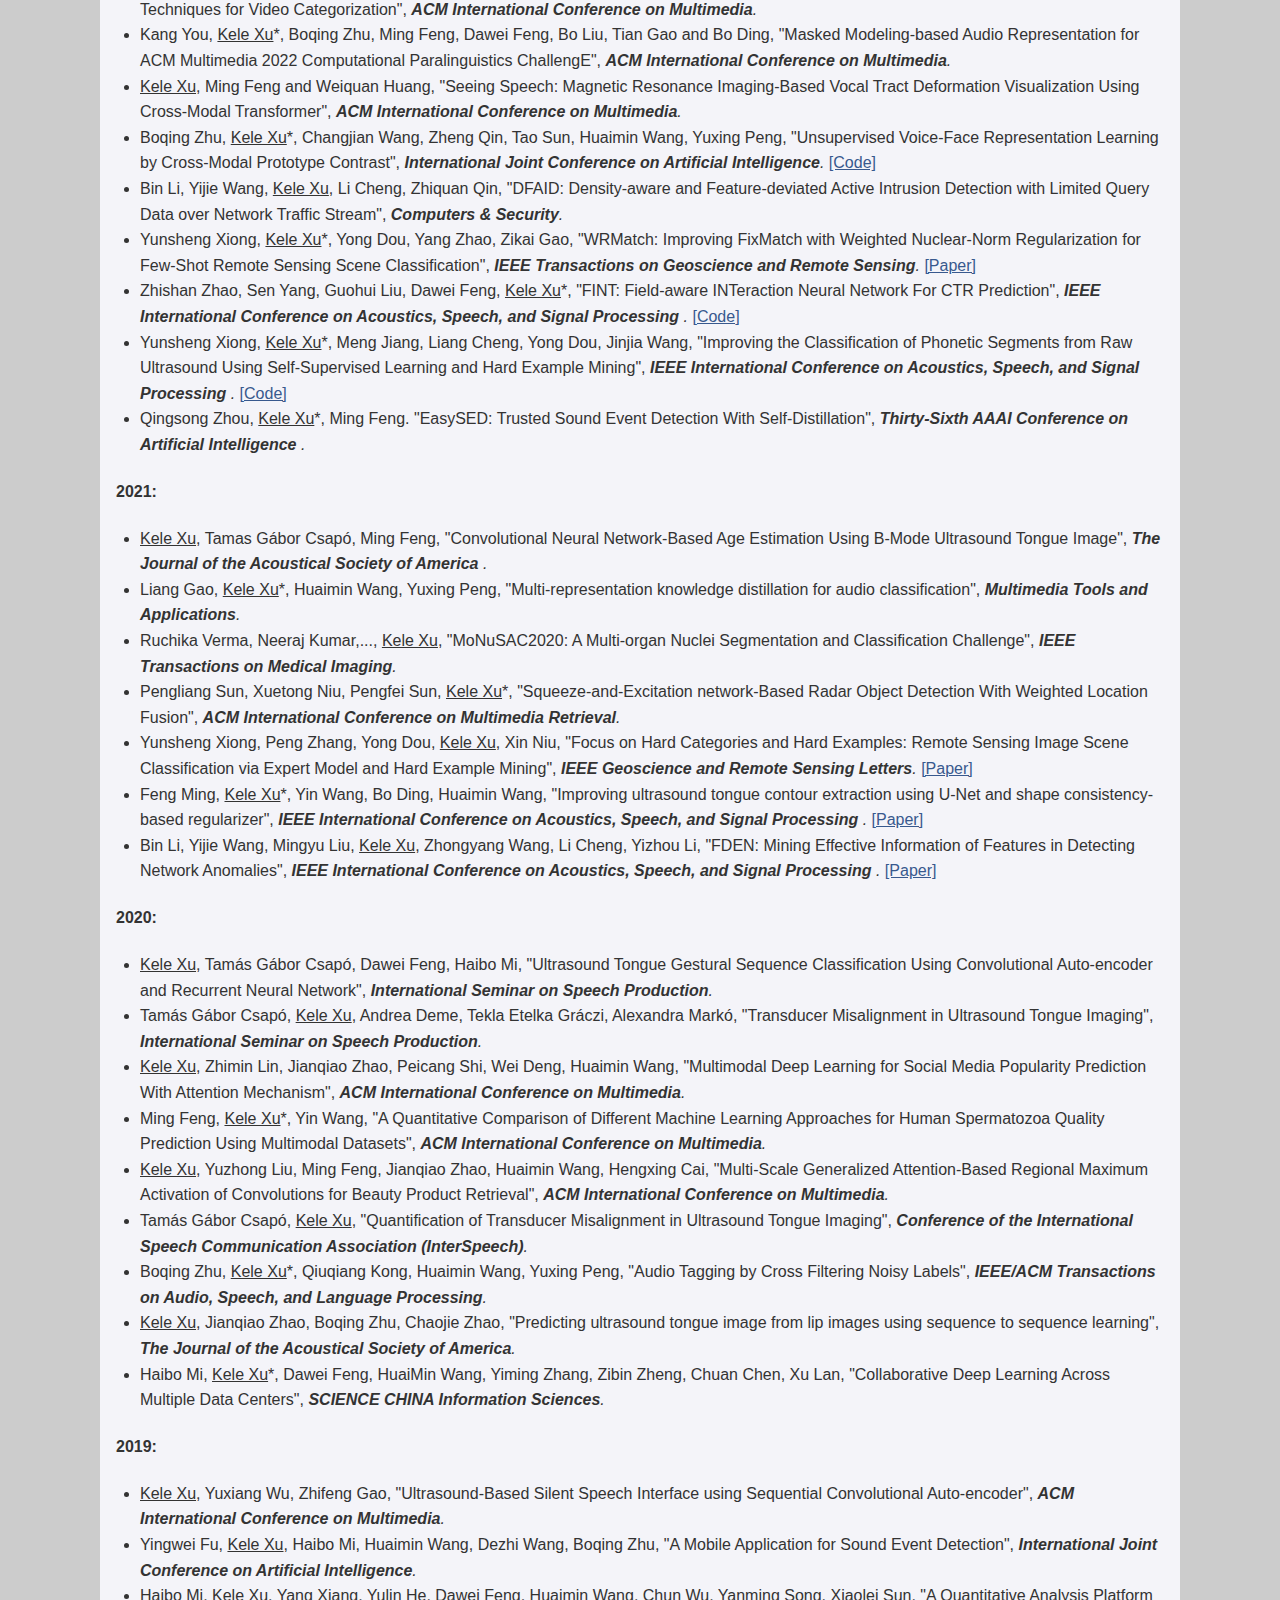
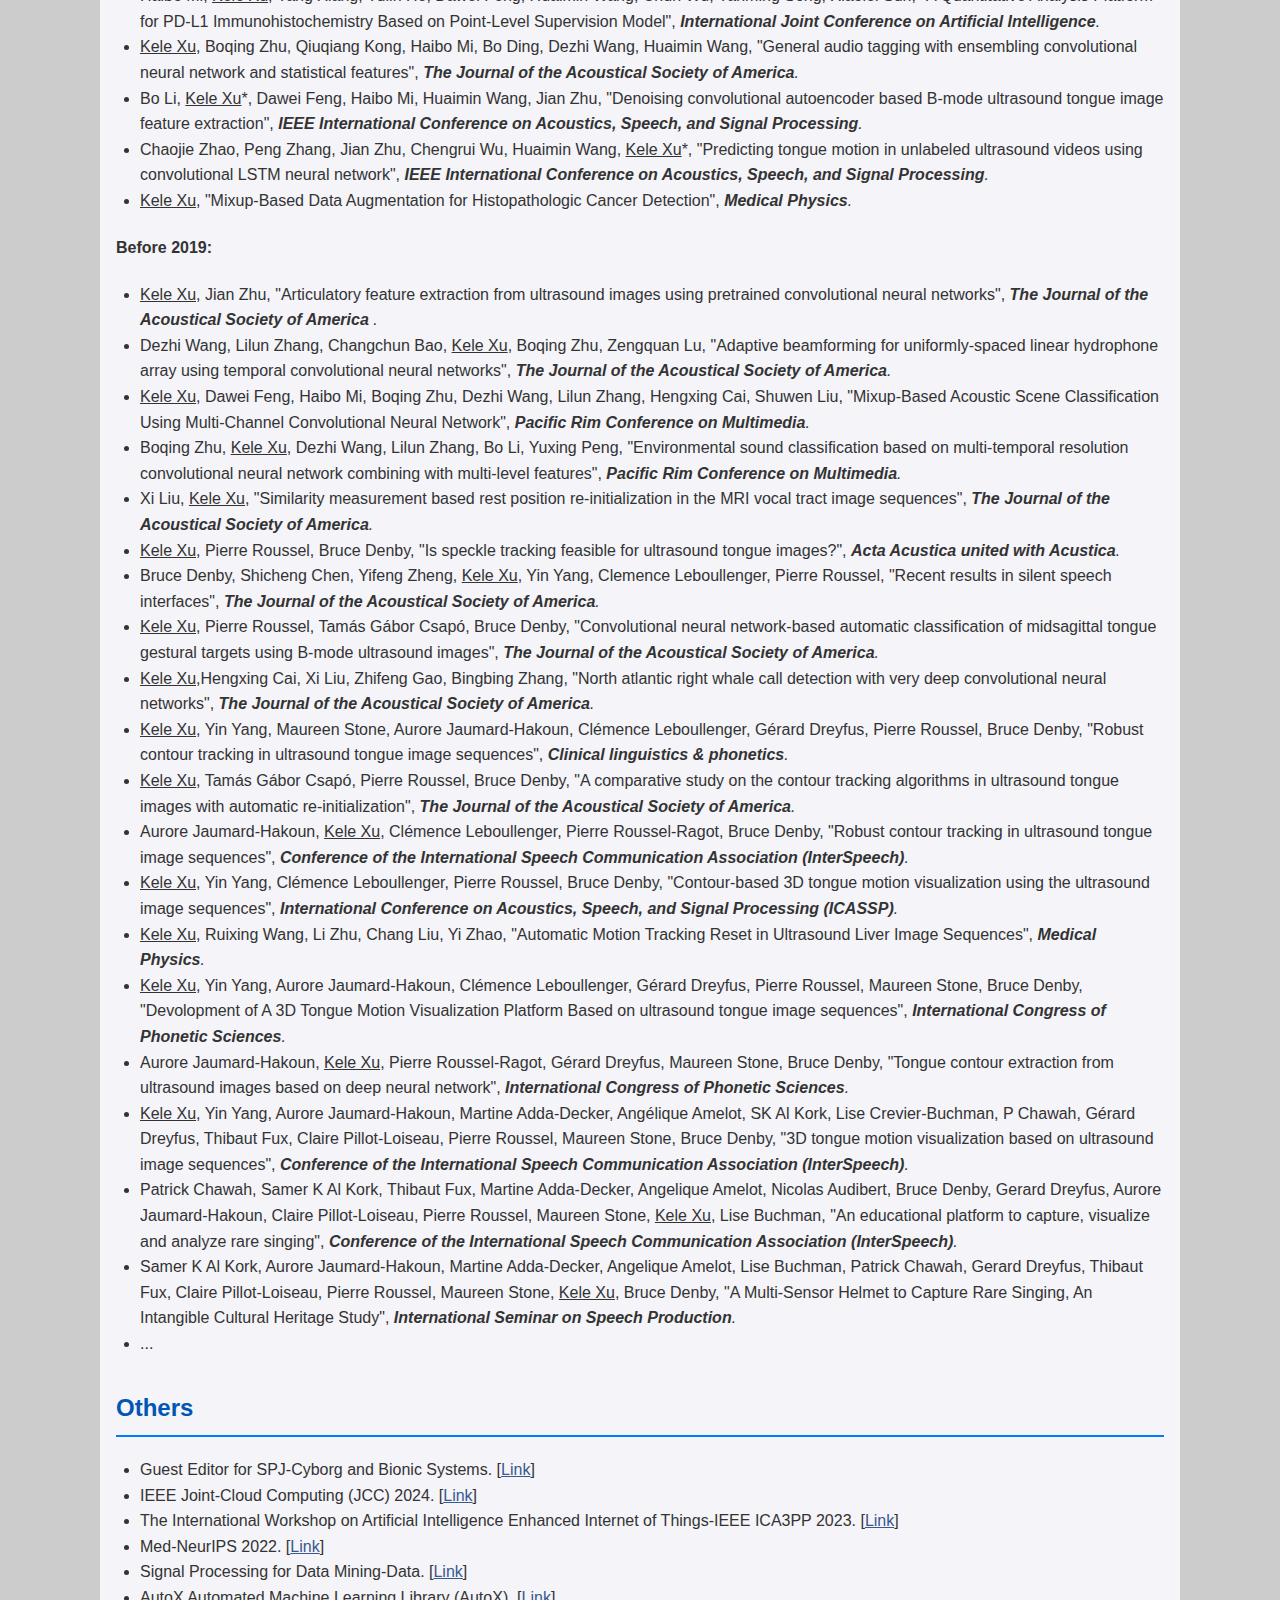
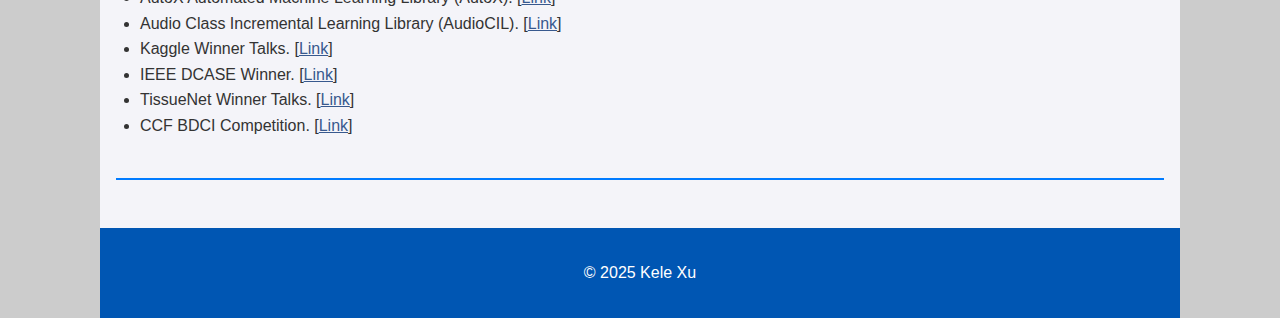
==== commit 5f392457: "Update index.html" ====
--- a/index.html
+++ b/index.html
@@ -404,7 +404,7 @@
 				</li>
 				
 				<li>
-					Xiao Teng, Guochun Chen, Dingyao Chen, <u>Kele Xu</u>, Xinwang Liu and Long Lan.
+					Xiao Teng, Guochun Chen, Dingyao Chen, <u>Kele Xu</u>, Xinwang Liu, Long Lan.
 					"Hybrid Association-Based Cross-Modality Learning for Unsupervised Visible-Infrared Person Re-Identification",
 					<i><strong>IEEE Transactions on Intelligent Transportation Systems</strong>.</i>
 				</li>
@@ -489,7 +489,7 @@
 				</li>
 				
 				<li>
-					Chenxi Zhou, Tianjiao Wan, <u>Kele Xu*</u>, Peng Qiao, and Yong Dou.
+					Chenxi Zhou, Tianjiao Wan, <u>Kele Xu*</u>, Peng Qiao, Yong Dou.
 					"Segment Anything for Visual Bird Sound Denoising",
 					<i><strong>IEEE Signal Processing Letters</strong>.</i>
 				</li>
@@ -549,7 +549,7 @@
 				</li>
 				
 				<li> 
-					Weiguo Chen, Changjian Wang*, <u>Kele Xu</u>*, Yuan Yuan, Wei Chen and Zixuan Dong.
+					Weiguo Chen, Changjian Wang*, <u>Kele Xu</u>*, Yuan Yuan, Wei Chen, Zixuan Dong.
 					"SPEA: Large-Scale Entity Alignment via Self-Partitioning",
 					<i><strong>IEEE International Conference on Acoustics, Speech, and Signal Processing</strong>.</i>
 				</li>
@@ -620,7 +620,7 @@
 				</li>
 				
 				<li> 
-					Yan Jia, Yong Dou, Peng Qiao, Yuqing Cheng, <u>Kele Xu</u>, and Zhouyu He.
+					Yan Jia, Yong Dou, Peng Qiao, Yuqing Cheng, <u>Kele Xu</u>, Zhouyu He.
 					"A Connectivity-Enhanced Multi-Task Learning based on Anatomical Priors for 3D Class-Balanced Pulmonary Airway Segmentation",
 					<i><strong>IEEE International Conference on Bioinformatics and Biomedicine (BIBM)</strong></i>
 				</li>
@@ -644,7 +644,7 @@
 				</li>
 			
 				<li>
-					Boqing Zhu, Changjian Wang, <u>Kele Xu</u>*, Dawei Feng, Zemin Zhou, Yuxing Peng and Xiaoqian Zhu.
+					Boqing Zhu, Changjian Wang, <u>Kele Xu</u>*, Dawei Feng, Zemin Zhou, Yuxing Peng, Xiaoqian Zhu.
 					"Continual Audio-Visual Representation Learning for Class Incremental Scenario",
 				   <i><strong>Knowledge-Based Systems</strong>.</i>	
 				</li>
@@ -656,7 +656,7 @@
 				</li>
 			
 				<li>
-					Jingyu Wei, Yi Su, <u>Kele Xu</u>*, Lingbin Zeng, Bo Liu and Huaimin Wang,
+					Jingyu Wei, Yi Su, <u>Kele Xu</u>*, Lingbin Zeng, Bo Liu, Huaimin Wang,
 					"Demonstrative Instruction Following in Multimodal LLMs via Integrating Low-Rank Adaptation with Ensemble Learning",
 					<i><strong>ACM International Conference on Multimedia</strong>.</i>
 				</li>
@@ -818,13 +818,13 @@
 				</li>
 			
 				<li>
-					Da Li, Boqing Zhu, Sen Yang, <u>Kele Xu</u>*, Ming Yi, Yukai He and Huaimin Wang.
+					Da Li, Boqing Zhu, Sen Yang, <u>Kele Xu</u>*, Ming Yi, Yukai He, Huaimin Wang.
 					"Multi-task Pre-training Language Model for Semantic Network Completion",
 					<i><strong>ACM Transactions on Asian and Low-Resource Language Information Processing</strong>.</i>
 				</li>
 			
 				<li>
-					Chao Chen, Yuanzhao Zhai, Zijian Gao, <u>Kele Xu</u>*, Sen Yang, Yiying Li, Bo Ding, Dawei Feng and Huaimin Wang.
+					Chao Chen, Yuanzhao Zhai, Zijian Gao, <u>Kele Xu</u>*, Sen Yang, Yiying Li, Bo Ding, Dawei Feng, Huaimin Wang.
 					"Nuclear Norm Maximization Based Curiosity-Driven Reinforcement Learning",
 					<i><strong>IEEE Transactions on Artificial Intelligence</strong>.</i>
 				</li>
@@ -843,7 +843,7 @@
 			
 			
 				<li>
-					Da Li, Boqing Zhu, <u>Kele Xu</u>*, Sen Yang, Dawei Feng, Bo Liu and Huaimin Wang.
+					Da Li, Boqing Zhu, <u>Kele Xu</u>*, Sen Yang, Dawei Feng, Bo Liu, Huaimin Wang.
 					"Enhanced Cross-Modal Transformer Model for Video Semantic Similarity Measurement",
 					<i><strong>IEEE Transactions on Circuits and Systems II: Express Briefs</strong>.</i>	
 				</li>
@@ -867,13 +867,13 @@
 				</li>
 			
 				<li>
-					<u>Kele Xu</u>, Qisheng Xu, Kang You, Ming Feng, Boqing Zhu, Ming Feng, Dawei Feng and Bo Liu.
+					<u>Kele Xu</u>, Qisheng Xu, Kang You, Ming Feng, Boqing Zhu, Ming Feng, Dawei Feng, Bo Liu.
 					"Self-Supervised Learning-Based Underwater Acoustical Signal Classification Via Mask Modeling",
 					<i><strong>The Journal of the Acoustical Society of America</strong>.</i>	
 				</li>
 				
 				<li>
-					Qisheng Xu, <u>Kele Xu</u>*, Yong Dou, Boqing Zhu, Caili Gao, Peng Qiao and Dawei Feng. 
+					Qisheng Xu, <u>Kele Xu</u>*, Yong Dou, Boqing Zhu, Caili Gao, Peng Qiao, Dawei Feng. 
 					"A review of underwater target recognition based on passive sonar signals",
 					<i><strong>Aata Automatica Sinica</strong>.</i>
 				</li>
@@ -891,37 +891,37 @@
 				</li>
 				
 				<li>
-					Zijian Gao, <u>Kele Xu</u>*, Hongda Jia, Tianjiao Wan, Ding Bo, Dawei Feng, Xinjun Mao and Huaimin Wang,
+					Zijian Gao, <u>Kele Xu</u>*, Hongda Jia, Tianjiao Wan, Ding Bo, Dawei Feng, Xinjun Mao, Huaimin Wang,
 					"Complementary Learning System Based Intrinsic Rewards in Reinforcement Learning",
 					<i><strong>IEEE International Conference on Acoustics, Speech, and Signal Processing</strong>.</i>	
 				</li>
 			
 				<li>
-					Kang You, Bo Liu, <u>Kele Xu</u>, Yunsheng Xiong, Qisheng Xu, Ming Feng, Tamás Csapó and Boqing Zhu,
+					Kang You, Bo Liu, <u>Kele Xu</u>, Yunsheng Xiong, Qisheng Xu, Ming Feng, Tamás Csapó, Boqing Zhu,
 					"Raw Ultrasound-based Phonetic Segments Classification Via Mask Modeling",
 					<i><strong>IEEE International Conference on Acoustics, Speech, and Signal Processing</strong>.</i>	
 				</li>
 				
 				<li>
-					Shaoqi Shun, Yuanzhao Zhai, <u>Kele Xu</u>, Dawei Feng, and Bo Ding,
+					Shaoqi Shun, Yuanzhao Zhai, <u>Kele Xu</u>, Dawei Feng, Bo Ding,
 					"Progressive Diversifying Policy for Multi-Agent Reinforcement Learning",
 					<i><strong>IEEE International Conference on Acoustics, Speech, and Signal Processing</strong>.</i>	
 				</li>
 				
 				<li>
-					Yuanzhao Zhai, <u>Kele Xu</u>, Bo Ding, Dawei Feng, and Huaimin Wang, 
+					Yuanzhao Zhai, <u>Kele Xu</u>, Bo Ding, Dawei Feng, Huaimin Wang, 
 					"Diversifying Message Aggregation in Multi-Agent Communication via Normalized Tensor Nuclear Norm Regularization"
 					<i><strong>IEEE International Conference on Acoustics, Speech, and Signal Processing</strong>.</i>	
 				</li>
 				
 				<li>
-					<u>Kele Xu</u>*, Kang You, Ming Feng and Boqing Zhu,
+					<u>Kele Xu</u>*, Kang You, Ming Feng, Boqing Zhu,
 					"Trust-worth Multi-Representation Learning For Audio Classification With Uncertainty Estimation",
 					<i><strong>The Journal of the Acoustical Society of America</strong>.</i>
 				</li>
 				
 				<li>
-					Kang You, <u>Kele Xu</u>*, Jilong Wang and Ming Feng,
+					Kang You, <u>Kele Xu</u>*, Jilong Wang, Ming Feng,
 					"Domain adaptation towards speaker-independent ultrasound tongue imaging based articulatory-to-acoustic conversion",
 					<i><strong>The Journal of the Acoustical Society of America</strong>.</i>
 				</li>
@@ -929,12 +929,12 @@
 			<h4>
 			
 			
-						<h4>
+			<h4>
 				2022:
 			</h4>
 			<ul>
 				<li>
-					Kang You, <u>Kele Xu</u>*, Ming Feng and Boqing Zhu,
+					Kang You, <u>Kele Xu</u>*, Ming Feng, Boqing Zhu,
 					"Underwater acoustic classification using masked modeling-based swin Transformer",
 					<i><strong>The Journal of the Acoustical Society of America</strong>.</i>
 				</li>
@@ -970,7 +970,7 @@
 				</li>
 			
 				<li>
-					Boqing Zhu, <u>Kele Xu</u>*, Changjian Wang, Zheng Qin, Tao Sun, Huaimin Wang and Yuxing Peng,
+					Boqing Zhu, <u>Kele Xu</u>*, Changjian Wang, Zheng Qin, Tao Sun, Huaimin Wang, Yuxing Peng,
 					"Unsupervised Voice-Face Representation Learning by Cross-Modal Prototype Contrast",
 					<i><strong>International Joint Conference on Artificial Intelligence</strong>.</i>
 					<a href="https://github.com/Cocoxili/CMPC" target="_blank">[Code]</a>
@@ -984,28 +984,28 @@
 				</li>
 				
 				<li>
-					Yunsheng Xiong, <u>Kele Xu</u>*, Yong Dou, Yang Zhao and Zikai Gao,
+					Yunsheng Xiong, <u>Kele Xu</u>*, Yong Dou, Yang Zhao, Zikai Gao,
 					"WRMatch: Improving FixMatch with Weighted Nuclear-Norm Regularization for Few-Shot Remote Sensing Scene Classification",
 					<i><strong>IEEE Transactions on Geoscience and Remote Sensing</strong>.</i>
 					<a href="https://ieeexplore.ieee.org/document/9585097/" target="_blank">[Paper]</a>
 				</li>
 				
 				<li>
-					Zhishan Zhao, Sen Yang, Guohui Liu, Dawei Feng and <u>Kele Xu</u>*,
+					Zhishan Zhao, Sen Yang, Guohui Liu, Dawei Feng, <u>Kele Xu</u>*,
 					"FINT: Field-aware INTeraction Neural Network For CTR Prediction",
 					<i><strong>IEEE International Conference on Acoustics, Speech, and Signal Processing </strong>.</i>
 					<a href="https://github.com/zhishan01/FINT" target="_blank">[Code]</a>
 				</li>	
 				
 				<li>
-					Yunsheng Xiong, <u>Kele Xu</u>*, Meng Jiang, Liang Cheng, Yong Dou and Jinjia Wang,
+					Yunsheng Xiong, <u>Kele Xu</u>*, Meng Jiang, Liang Cheng, Yong Dou, Jinjia Wang,
 					"Improving the Classification of Phonetic Segments from Raw Ultrasound Using Self-Supervised Learning and Hard Example Mining",
 					<i><strong>IEEE International Conference on Acoustics, Speech, and Signal Processing </strong>.</i>
 					<a href="https://github.com/randallfuhao/ultrasound-selfsup" target="_blank">[Code]</a>
 				</li>
 				
 				<li>
-					Qingsong Zhou, <u>Kele Xu</u>* and Ming Feng. 
+					Qingsong Zhou, <u>Kele Xu</u>*, Ming Feng. 
 					"EasySED: Trusted Sound Event Detection With Self-Distillation", 
 					<i><strong>Thirty-Sixth AAAI Conference on Artificial Intelligence </strong>.</i>
 				</li>
@@ -1017,12 +1017,12 @@
 			</h4>
 			<ul>
 				<li>
-					<u>Kele Xu</u>, Tamas Gábor Csapó and Ming Feng,
+					<u>Kele Xu</u>, Tamas Gábor Csapó, Ming Feng,
 					"Convolutional Neural Network-Based Age Estimation Using B-Mode Ultrasound Tongue Image",
 					<i><strong>The Journal of the Acoustical Society of America </strong>.</i>
 				</li>
 				<li>
-					Liang Gao, <u>Kele Xu</u>*, Huaimin Wang and Yuxing Peng,
+					Liang Gao, <u>Kele Xu</u>*, Huaimin Wang, Yuxing Peng,
 					"Multi-representation knowledge distillation for audio classification",
 					<i><strong>Multimedia Tools and Applications</strong>.</i>
 				</li>
@@ -1033,18 +1033,18 @@
 					<i><strong>IEEE Transactions on Medical Imaging</strong>.</i>
 				</li>
 				<li>
-					Pengliang Sun, Xuetong Niu, Pengfei Sun and <u>Kele Xu</u>*,
+					Pengliang Sun, Xuetong Niu, Pengfei Sun, <u>Kele Xu</u>*,
 					"Squeeze-and-Excitation network-Based Radar Object Detection With Weighted Location Fusion",
 					<i><strong>ACM International Conference on Multimedia Retrieval</strong>.</i>
 				</li>
 				<li>
-					Yunsheng Xiong, Peng Zhang, Yong Dou, <u>Kele Xu</u> and Xin Niu,
+					Yunsheng Xiong, Peng Zhang, Yong Dou, <u>Kele Xu</u>, Xin Niu,
 					"Focus on Hard Categories and Hard Examples: Remote Sensing Image Scene Classification via Expert Model and Hard Example Mining",
 					<i><strong>IEEE Geoscience and Remote Sensing Letters</strong>.</i>
 					<a href="https://ieeexplore.ieee.org/abstract/document/9343675/" target="_blank">[Paper]</a>
 				</li>
 				<li>
-					Feng Ming, <u>Kele Xu</u>*, Yin Wang, Bo Ding and Huaimin Wang,
+					Feng Ming, <u>Kele Xu</u>*, Yin Wang, Bo Ding, Huaimin Wang,
 					"Improving ultrasound tongue contour extraction using U-Net and shape consistency-based regularizer",
 					<i><strong>IEEE International Conference on Acoustics, Speech, and Signal Processing </strong>.</i>
 					<a href="https://ieeexplore.ieee.org/document/9414420" target="_blank">[Paper]</a>
@@ -1063,17 +1063,17 @@
 
 			<ul>
 				<li>
-					<u>Kele Xu</u>, Tamás Gábor Csapó, Dawei Feng and Haibo Mi,
+					<u>Kele Xu</u>, Tamás Gábor Csapó, Dawei Feng, Haibo Mi,
 					"Ultrasound Tongue Gestural Sequence Classification Using Convolutional Auto-encoder and Recurrent Neural Network",
 					<i><strong>International Seminar on Speech Production</strong>.</i> 
 				</li>
 				<li>
-					Tamás Gábor Csapó, <u>Kele Xu</u>, Andrea Deme, Tekla Etelka Gráczi and Alexandra Markó,
+					Tamás Gábor Csapó, <u>Kele Xu</u>, Andrea Deme, Tekla Etelka Gráczi, Alexandra Markó,
 					"Transducer Misalignment in Ultrasound Tongue Imaging",
 					<i><strong>International Seminar on Speech Production</strong>.</i>
 				</li>
 				<li>
-					<u>Kele Xu</u>, Zhimin Lin, Jianqiao Zhao, Peicang Shi, Wei Deng and Huaimin Wang,
+					<u>Kele Xu</u>, Zhimin Lin, Jianqiao Zhao, Peicang Shi, Wei Deng, Huaimin Wang,
 					"Multimodal Deep Learning for Social Media Popularity Prediction With Attention Mechanism",
 					<i><strong>ACM International Conference on Multimedia</strong>.</i>
 				</li>
@@ -1083,27 +1083,27 @@
 					<i><strong>ACM International Conference on Multimedia</strong>.</i>
 				</li>
 				<li>
-					<u>Kele Xu</u>, Yuzhong Liu, Ming Feng, Jianqiao Zhao, Huaimin Wang and Hengxing Cai, "Multi-Scale Generalized Attention-Based Regional Maximum Activation of Convolutions for Beauty Product Retrieval",
-					<i><strong>ACM International Conference on Multimedia</strong>.</i>
-				</li>
-				<li>
-					Tamás Gábor Csapó and <u>Kele Xu</u>,
+					<u>Kele Xu</u>, Yuzhong Liu, Ming Feng, Jianqiao Zhao, Huaimin Wang, Hengxing Cai, "Multi-Scale Generalized Attention-Based Regional Maximum Activation of Convolutions for Beauty Product Retrieval",
+					<i><strong>ACM International Conference on Multimedia</strong>.</i>
+				</li>
+				<li>
+					Tamás Gábor Csapó, <u>Kele Xu</u>,
 					"Quantification of Transducer Misalignment in Ultrasound Tongue Imaging",
 					<i><strong>Conference of the International Speech Communication Association (InterSpeech)</strong>.</i>
 				</li>
 				<li>
-					Boqing Zhu, <u>Kele Xu</u>*, Qiuqiang Kong, Huaimin Wang and Yuxing Peng,
+					Boqing Zhu, <u>Kele Xu</u>*, Qiuqiang Kong, Huaimin Wang, Yuxing Peng,
 					"Audio Tagging by Cross Filtering Noisy Labels",
 					<i><strong>IEEE/ACM Transactions on Audio, Speech, and Language Processing</strong>.</i>
 				</li>
 				<li>
-					<u>Kele Xu</u>, Jianqiao Zhao, Boqing Zhu and Chaojie Zhao,
+					<u>Kele Xu</u>, Jianqiao Zhao, Boqing Zhu, Chaojie Zhao,
 					"Predicting ultrasound tongue image from lip images using sequence to sequence learning",
 					<i><strong>The Journal of the Acoustical Society of America</strong>.</i>
 				</li>
 
 				<li>
-					Haibo Mi, <u>Kele Xu</u>*, Dawei Feng, HuaiMin Wang, Yiming Zhang, Zibin Zheng, Chuan Chen and Xu Lan,
+					Haibo Mi, <u>Kele Xu</u>*, Dawei Feng, HuaiMin Wang, Yiming Zhang, Zibin Zheng, Chuan Chen, Xu Lan,
 					"Collaborative Deep Learning Across Multiple Data Centers",
 					<i><strong>SCIENCE CHINA Information Sciences</strong>.</i>
 				</li>
@@ -1116,32 +1116,32 @@
  
 			<ul>
 				<li>
-					<u>Kele Xu</u>, Yuxiang Wu and Zhifeng Gao,
+					<u>Kele Xu</u>, Yuxiang Wu, Zhifeng Gao,
 					"Ultrasound-Based Silent Speech Interface using Sequential Convolutional Auto-encoder",
 					<i><strong>ACM International Conference on Multimedia</strong>.</i>
 				</li>
 				<li>
-					Yingwei Fu, <u>Kele Xu</u>, Haibo Mi, Huaimin Wang, Dezhi Wang and Boqing Zhu,
+					Yingwei Fu, <u>Kele Xu</u>, Haibo Mi, Huaimin Wang, Dezhi Wang, Boqing Zhu,
 					"A Mobile Application for Sound Event Detection",
 					<i><strong> International Joint Conference on Artificial Intelligence</strong>.</i>
 				</li>
 				<li>
-					Haibo Mi, <u>Kele Xu</u>, Yang Xiang, Yulin He, Dawei Feng, Huaimin Wang, Chun Wu, Yanming Song and Xiaolei Sun,
+					Haibo Mi, <u>Kele Xu</u>, Yang Xiang, Yulin He, Dawei Feng, Huaimin Wang, Chun Wu, Yanming Song, Xiaolei Sun,
 					"A Quantitative Analysis Platform for PD-L1 Immunohistochemistry Based on Point-Level Supervision Model",
 					<i><strong> International Joint Conference on Artificial Intelligence</strong>.</i>
 				</li>
 				<li>
-					<u>Kele Xu</u>, Boqing Zhu, Qiuqiang Kong, Haibo Mi, Bo Ding, Dezhi Wang and Huaimin Wang,
+					<u>Kele Xu</u>, Boqing Zhu, Qiuqiang Kong, Haibo Mi, Bo Ding, Dezhi Wang, Huaimin Wang,
 					"General audio tagging with ensembling convolutional neural network and statistical features",
 					<i><strong>The Journal of the Acoustical Society of America</strong>.</i>
 				</li>
 				<li>
-					Bo Li, <u>Kele Xu</u>*, Dawei Feng, Haibo Mi, Huaimin Wang and Jian Zhu,
+					Bo Li, <u>Kele Xu</u>*, Dawei Feng, Haibo Mi, Huaimin Wang, Jian Zhu,
 					"Denoising convolutional autoencoder based B-mode ultrasound tongue image feature extraction",
 					<i><strong>IEEE International Conference on Acoustics, Speech, and Signal Processing</strong>.</i>
 				</li>
 				<li>
-					Chaojie Zhao, Peng Zhang, Jian Zhu, Chengrui Wu, Huaimin Wang and <u>Kele Xu</u>*,
+					Chaojie Zhao, Peng Zhang, Jian Zhu, Chengrui Wu, Huaimin Wang, <u>Kele Xu</u>*,
 					"Predicting tongue motion in unlabeled ultrasound videos using convolutional LSTM neural network",
 					<i><strong>IEEE International Conference on Acoustics, Speech, and Signal Processing</strong>.</i>
 				</li>
@@ -1158,7 +1158,7 @@
 
 			<ul>
 				<li>
-					<u>Kele Xu</u> and Jian Zhu,
+					<u>Kele Xu</u>, Jian Zhu,
 					"Articulatory feature extraction from ultrasound images using pretrained convolutional neural networks",
 					<i><strong>The Journal of the Acoustical Society of America </strong>.</i>
 				</li>
@@ -1168,88 +1168,88 @@
 					<i><strong>The Journal of the Acoustical Society of America</strong>.</i>
 				</li>
 				<li>
-					<u>Kele Xu</u>, Dawei Feng, Haibo Mi, Boqing Zhu, Dezhi Wang, Lilun Zhang, Hengxing Cai and Shuwen Liu,
+					<u>Kele Xu</u>, Dawei Feng, Haibo Mi, Boqing Zhu, Dezhi Wang, Lilun Zhang, Hengxing Cai, Shuwen Liu,
 					"Mixup-Based Acoustic Scene Classification Using Multi-Channel Convolutional Neural Network",
 					<i><strong>Pacific Rim Conference on Multimedia</strong>.</i>
 				</li>
 				<li>
-					Boqing Zhu, <u>Kele Xu</u>, Dezhi Wang, Lilun Zhang, Bo Li and Yuxing Peng,
+					Boqing Zhu, <u>Kele Xu</u>, Dezhi Wang, Lilun Zhang, Bo Li, Yuxing Peng,
 					"Environmental sound classification based on multi-temporal resolution convolutional neural network combining with multi-level features",
 					<i><strong>Pacific Rim Conference on Multimedia</strong>.</i>
 				</li>
 				<li>
-					Xi Liu and <u>Kele Xu</u>,
+					Xi Liu, <u>Kele Xu</u>,
 					"Similarity measurement based rest position re-initialization in the MRI vocal tract image sequences",
 					<i><strong>The Journal of the Acoustical Society of America</strong>.</i>
 				</li>
 				<li>
-					<u>Kele Xu</u>, Pierre Roussel and Bruce Denby,
+					<u>Kele Xu</u>, Pierre Roussel, Bruce Denby,
 					"Is speckle tracking feasible for ultrasound tongue images?",
 					<i><strong>Acta Acustica united with Acustica</strong>.</i>
 				</li>
 				<li>
-					Bruce Denby, Shicheng Chen, Yifeng Zheng, <u>Kele Xu</u>, Yin Yang, Clemence Leboullenger and Pierre Roussel,
+					Bruce Denby, Shicheng Chen, Yifeng Zheng, <u>Kele Xu</u>, Yin Yang, Clemence Leboullenger, Pierre Roussel,
 					"Recent results in silent speech interfaces",
 					<i><strong>The Journal of the Acoustical Society of America</strong>.</i>
 				</li>
 				<li>
-					<u>Kele Xu</u>, Pierre Roussel, Tamás Gábor Csapó and Bruce Denby,
+					<u>Kele Xu</u>, Pierre Roussel, Tamás Gábor Csapó, Bruce Denby,
 					"Convolutional neural network-based automatic classification of midsagittal tongue gestural targets using B-mode ultrasound images",
 					<i><strong>The Journal of the Acoustical Society of America</strong>.</i>
 				</li>
 				<li>
-					<u>Kele Xu</u>,Hengxing Cai, Xi Liu, Zhifeng Gao and Bingbing Zhang,
+					<u>Kele Xu</u>,Hengxing Cai, Xi Liu, Zhifeng Gao, Bingbing Zhang,
 					"North atlantic right whale call detection with very deep convolutional neural networks",
 					<i><strong>The Journal of the Acoustical Society of America</strong>.</i>
 				</li>
 				<li>
-					<u>Kele Xu</u>, Yin Yang, Maureen Stone, Aurore Jaumard-Hakoun, Clémence Leboullenger, Gérard Dreyfus, Pierre Roussel and Bruce Denby,
+					<u>Kele Xu</u>, Yin Yang, Maureen Stone, Aurore Jaumard-Hakoun, Clémence Leboullenger, Gérard Dreyfus, Pierre Roussel, Bruce Denby,
 					"Robust contour tracking in ultrasound tongue image sequences",
 					<i><strong>Clinical linguistics & phonetics</strong>.</i>
 				</li>
 				<li>
-					<u>Kele Xu</u>, Tamás Gábor Csapó, Pierre Roussel and Bruce Denby,
+					<u>Kele Xu</u>, Tamás Gábor Csapó, Pierre Roussel, Bruce Denby,
 					"A comparative study on the contour tracking algorithms in ultrasound tongue images with automatic re-initialization",
 					<i><strong>The Journal of the Acoustical Society of America</strong>.</i>
 				</li>
 				<li>
-					Aurore Jaumard-Hakoun, <u>Kele Xu</u>, Clémence Leboullenger, Pierre Roussel-Ragot and Bruce Denby,
+					Aurore Jaumard-Hakoun, <u>Kele Xu</u>, Clémence Leboullenger, Pierre Roussel-Ragot, Bruce Denby,
 					"Robust contour tracking in ultrasound tongue image sequences",
 					<i><strong>Conference of the International Speech Communication Association (InterSpeech)</strong>.</i>
 				</li>
 				<li>
-					<u>Kele Xu</u>, Yin Yang, Clémence Leboullenger, Pierre Roussel and Bruce Denby,
+					<u>Kele Xu</u>, Yin Yang, Clémence Leboullenger, Pierre Roussel, Bruce Denby,
 					"Contour-based 3D tongue motion visualization using the ultrasound image sequences",
 					<i><strong>International Conference on Acoustics, Speech, and Signal Processing (ICASSP)</strong>.</i>
 				</li>
 				<li>
-					<u>Kele Xu</u>, Ruixing Wang, Li Zhu, Chang Liu, and Yi Zhao,
+					<u>Kele Xu</u>, Ruixing Wang, Li Zhu, Chang Liu, Yi Zhao,
 					"Automatic Motion Tracking Reset in Ultrasound Liver Image Sequences",
 					<i><strong>Medical Physics</strong>.</i>
 				</li>
 				<li>
-					<u>Kele Xu</u>, Yin Yang, Aurore Jaumard-Hakoun, Clémence Leboullenger, Gérard Dreyfus, Pierre Roussel, Maureen Stone and Bruce Denby,
+					<u>Kele Xu</u>, Yin Yang, Aurore Jaumard-Hakoun, Clémence Leboullenger, Gérard Dreyfus, Pierre Roussel, Maureen Stone, Bruce Denby,
 					"Devolopment of A 3D Tongue Motion Visualization Platform Based on ultrasound tongue image sequences",
 					<i><strong>International Congress of Phonetic Sciences</strong>.</i>
 				</li>
 				<li>
-					Aurore Jaumard-Hakoun, <u>Kele Xu</u>, Pierre Roussel-Ragot, Gérard Dreyfus, Maureen Stone and Bruce Denby,
+					Aurore Jaumard-Hakoun, <u>Kele Xu</u>, Pierre Roussel-Ragot, Gérard Dreyfus, Maureen Stone, Bruce Denby,
 					"Tongue contour extraction from ultrasound images based on deep neural network",
 					<i><strong>International Congress of Phonetic Sciences</strong>.</i>
 				</li>
 				<li>
-					<u>Kele Xu</u>, Yin Yang, Aurore Jaumard-Hakoun, Martine Adda-Decker, Angélique Amelot, SK Al Kork, Lise Crevier-Buchman, P Chawah, Gérard Dreyfus, Thibaut Fux, Claire Pillot-Loiseau, Pierre Roussel, Maureen Stone and Bruce Denby,
+					<u>Kele Xu</u>, Yin Yang, Aurore Jaumard-Hakoun, Martine Adda-Decker, Angélique Amelot, SK Al Kork, Lise Crevier-Buchman, P Chawah, Gérard Dreyfus, Thibaut Fux, Claire Pillot-Loiseau, Pierre Roussel, Maureen Stone, Bruce Denby,
 					"3D tongue motion visualization based on ultrasound image sequences",
 					<i><strong>Conference of the International Speech Communication Association (InterSpeech)</strong>.</i>
 				</li>
 				<li>
-					Patrick Chawah, Samer K Al Kork, Thibaut Fux, Martine Adda-Decker, Angelique Amelot, Nicolas Audibert, Bruce Denby, Gerard Dreyfus, Aurore Jaumard-Hakoun, Claire Pillot-Loiseau, Pierre Roussel, Maureen Stone, <u>Kele Xu</u> and Lise Buchman,
+					Patrick Chawah, Samer K Al Kork, Thibaut Fux, Martine Adda-Decker, Angelique Amelot, Nicolas Audibert, Bruce Denby, Gerard Dreyfus, Aurore Jaumard-Hakoun, Claire Pillot-Loiseau, Pierre Roussel, Maureen Stone, <u>Kele Xu</u>, Lise Buchman,
 					"An educational platform to capture, visualize and analyze rare singing",
 					<i><strong>Conference of the International Speech Communication Association (InterSpeech)</strong>.</i>
 				</li>
 				
 				<li>
-				Samer K Al Kork, Aurore Jaumard-Hakoun, Martine Adda-Decker, Angelique Amelot, Lise Buchman, Patrick Chawah, Gerard Dreyfus, Thibaut Fux, Claire Pillot-Loiseau, Pierre Roussel, Maureen Stone, <u>Kele Xu</u> and Bruce Denby,
+				Samer K Al Kork, Aurore Jaumard-Hakoun, Martine Adda-Decker, Angelique Amelot, Lise Buchman, Patrick Chawah, Gerard Dreyfus, Thibaut Fux, Claire Pillot-Loiseau, Pierre Roussel, Maureen Stone, <u>Kele Xu</u>, Bruce Denby,
 					"A Multi-Sensor Helmet to Capture Rare Singing, An Intangible Cultural Heritage Study",
 					<i><strong>International Seminar on Speech Production</strong>.</i>
 				</li>
@@ -1283,7 +1283,6 @@
 			<ul><script type="text/javascript" id="clustrmaps" src="//cdn.clustrmaps.com/map_v2.js?cl=ffffff&w=386&t=tt&d=C-OEA2o32D2NX7QBXg8USlrCArliZik1Tp-VJCZawBg"></script></ul>
 		</section>	
 		
-		
 		</main>
 
     <footer>
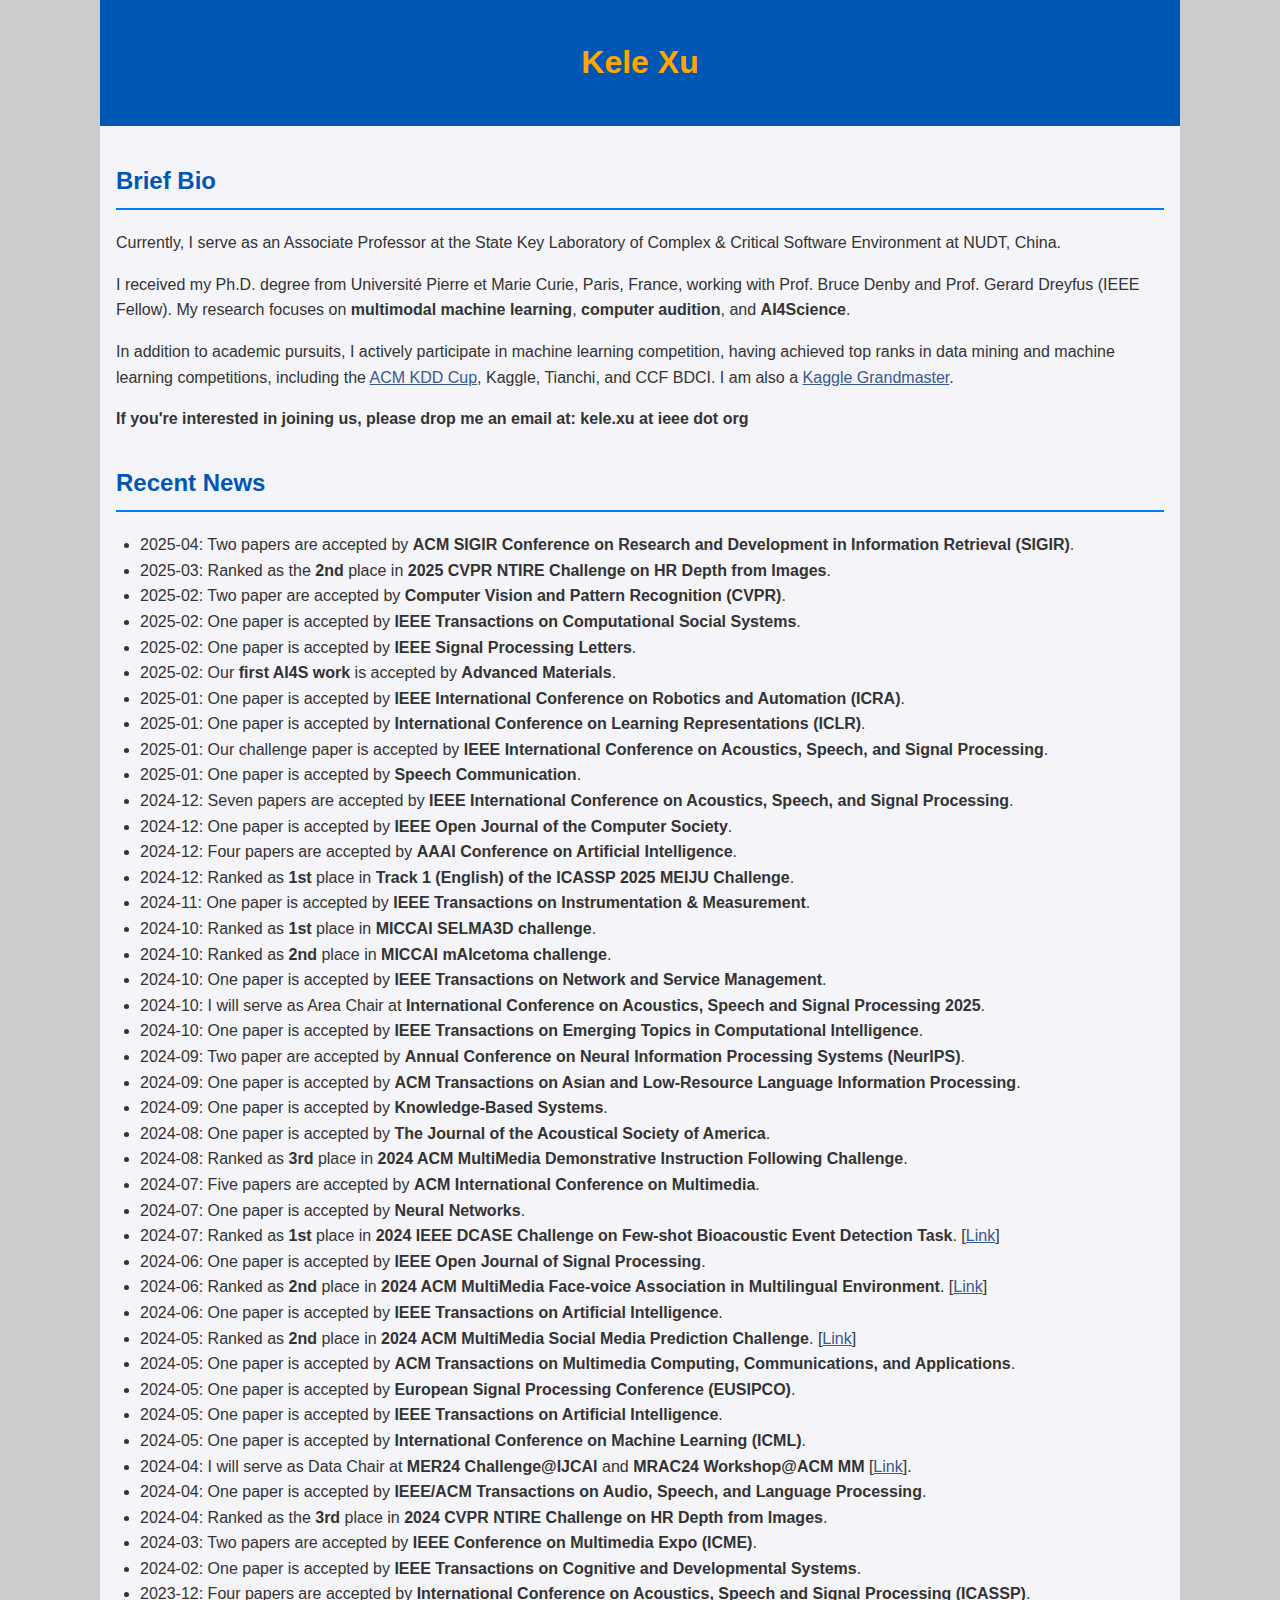
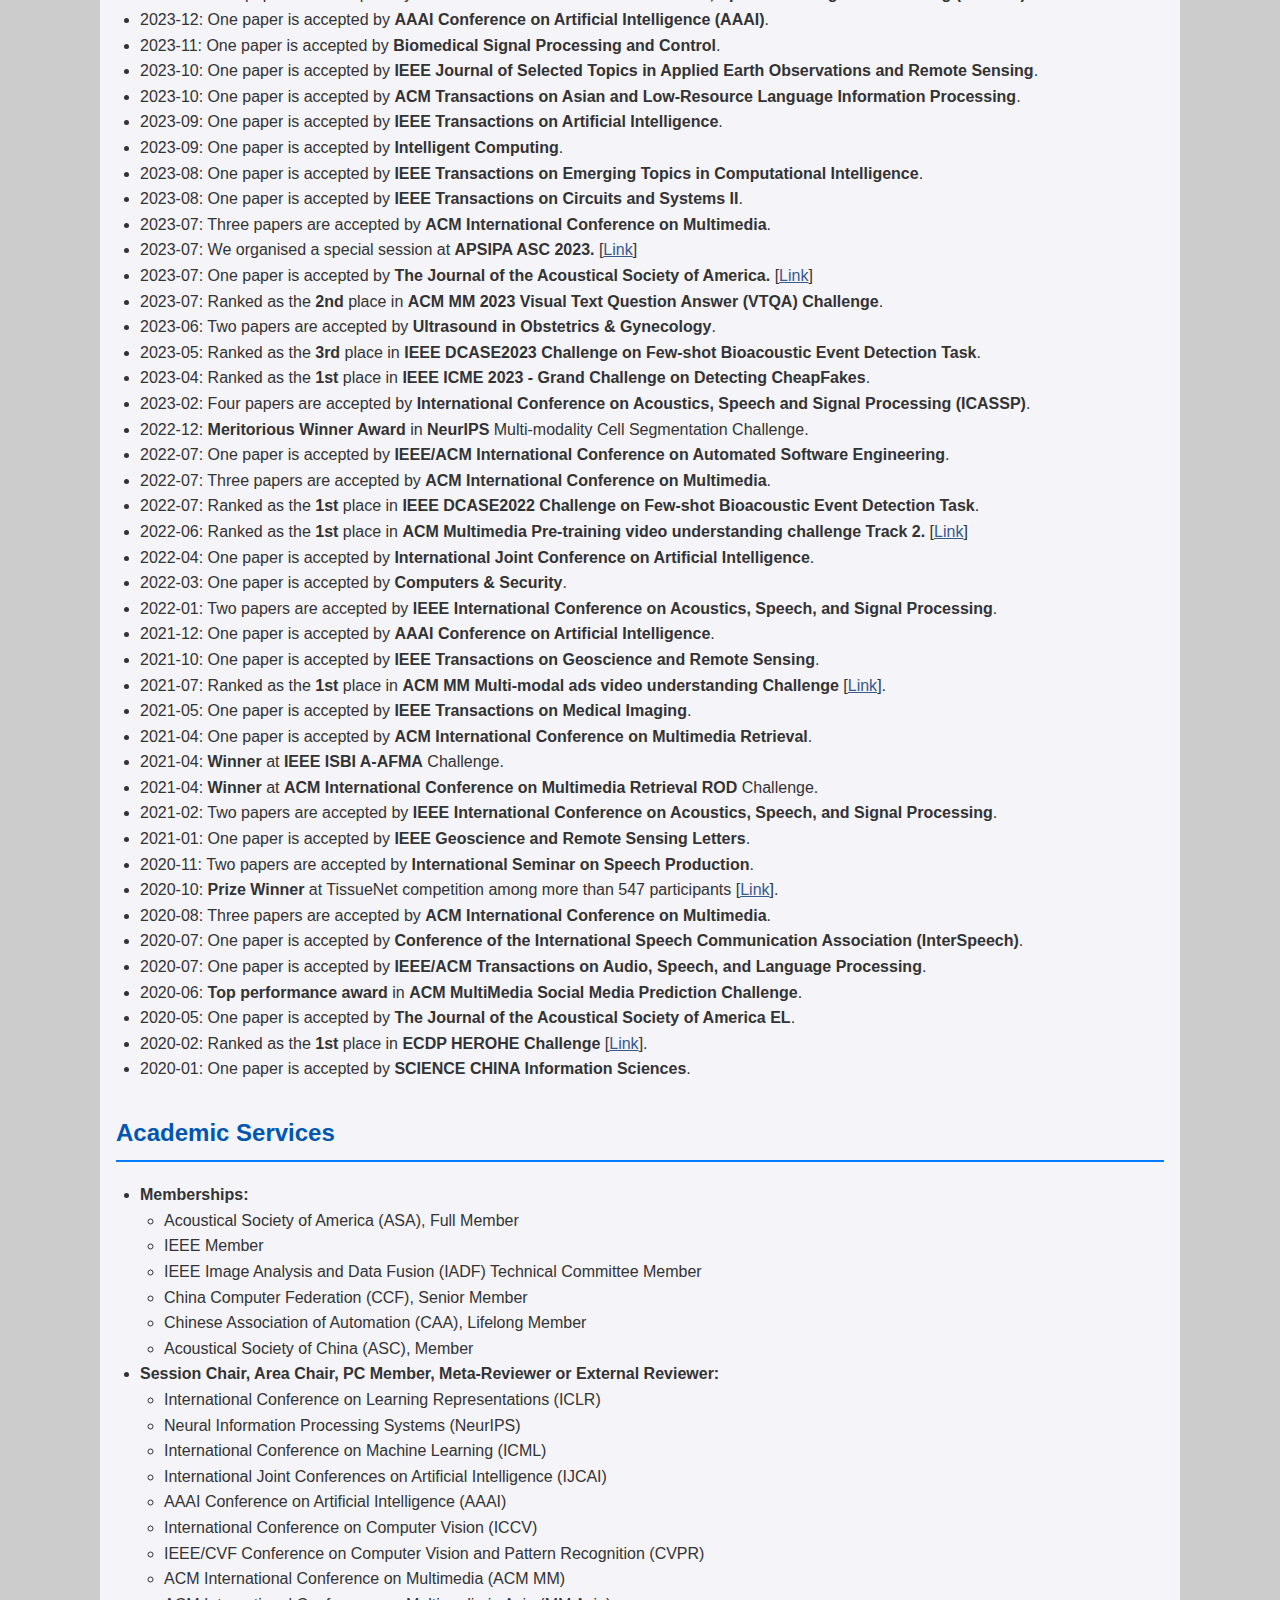
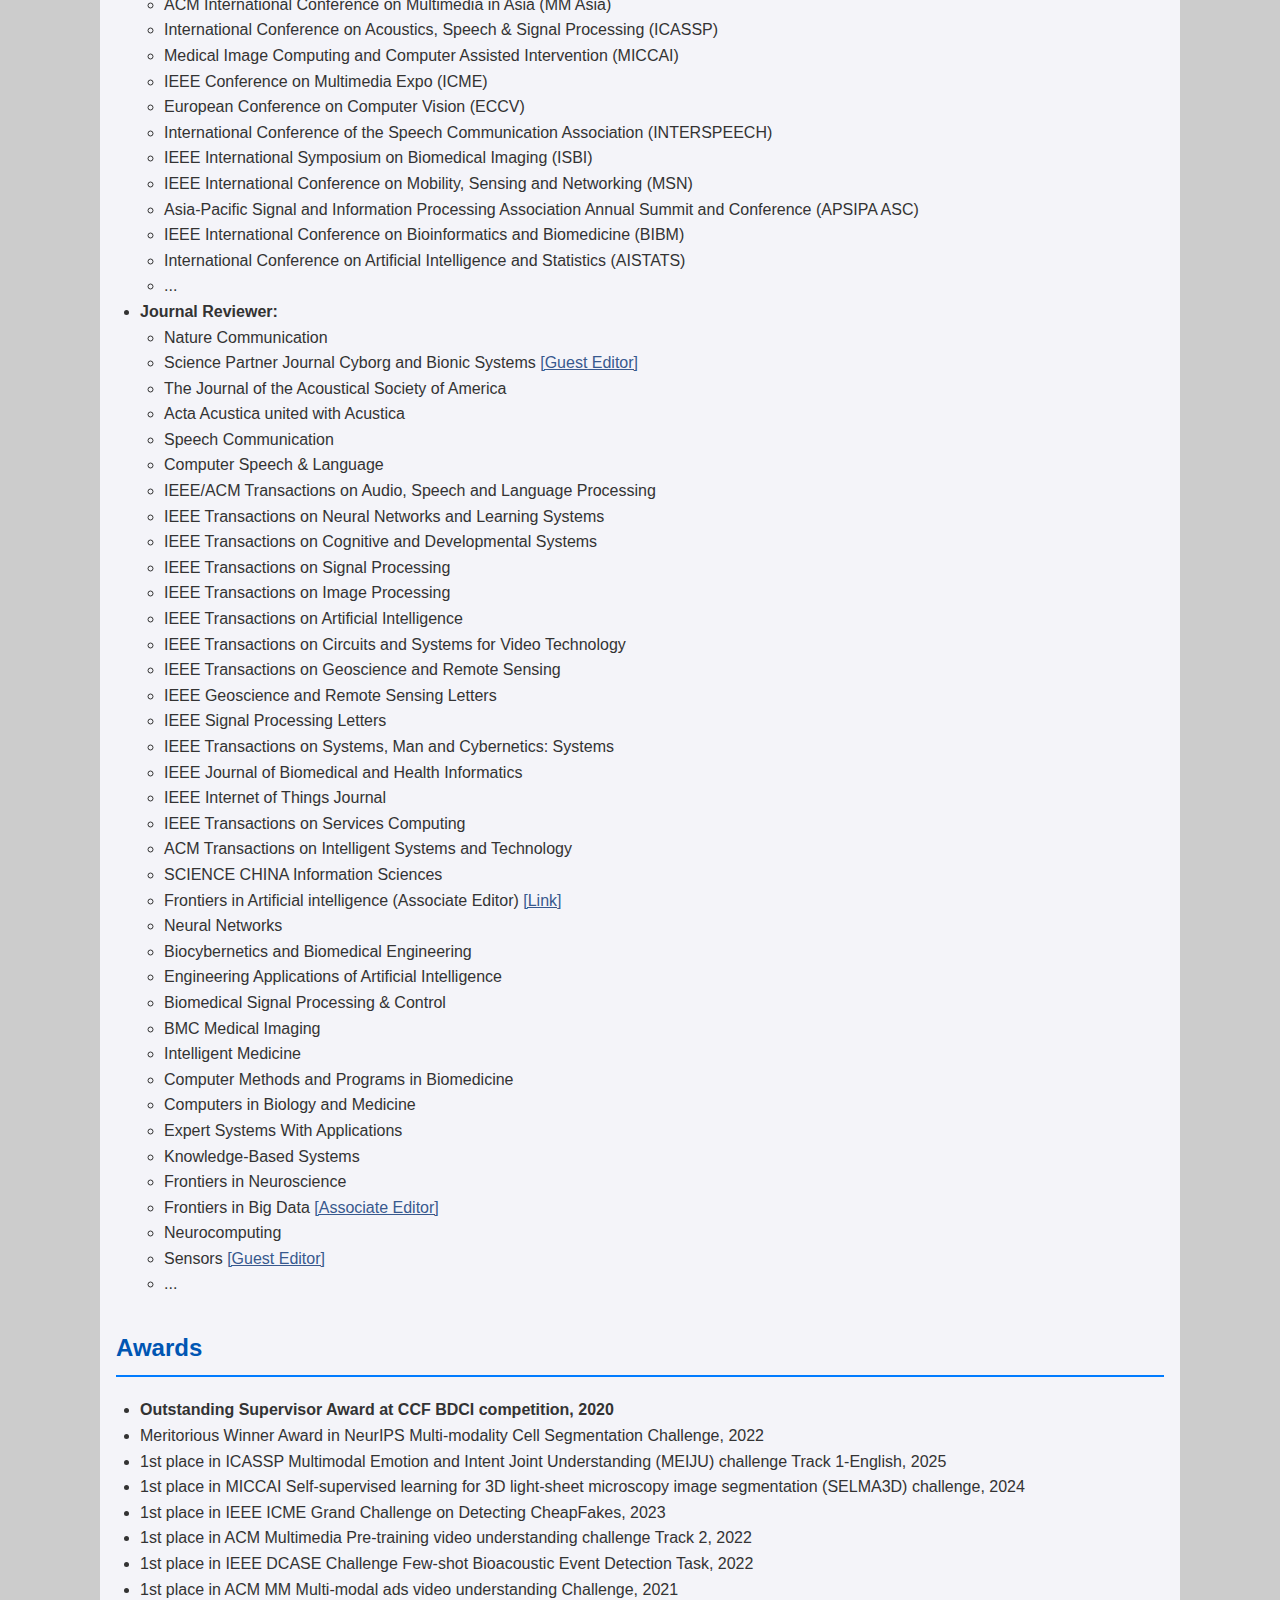
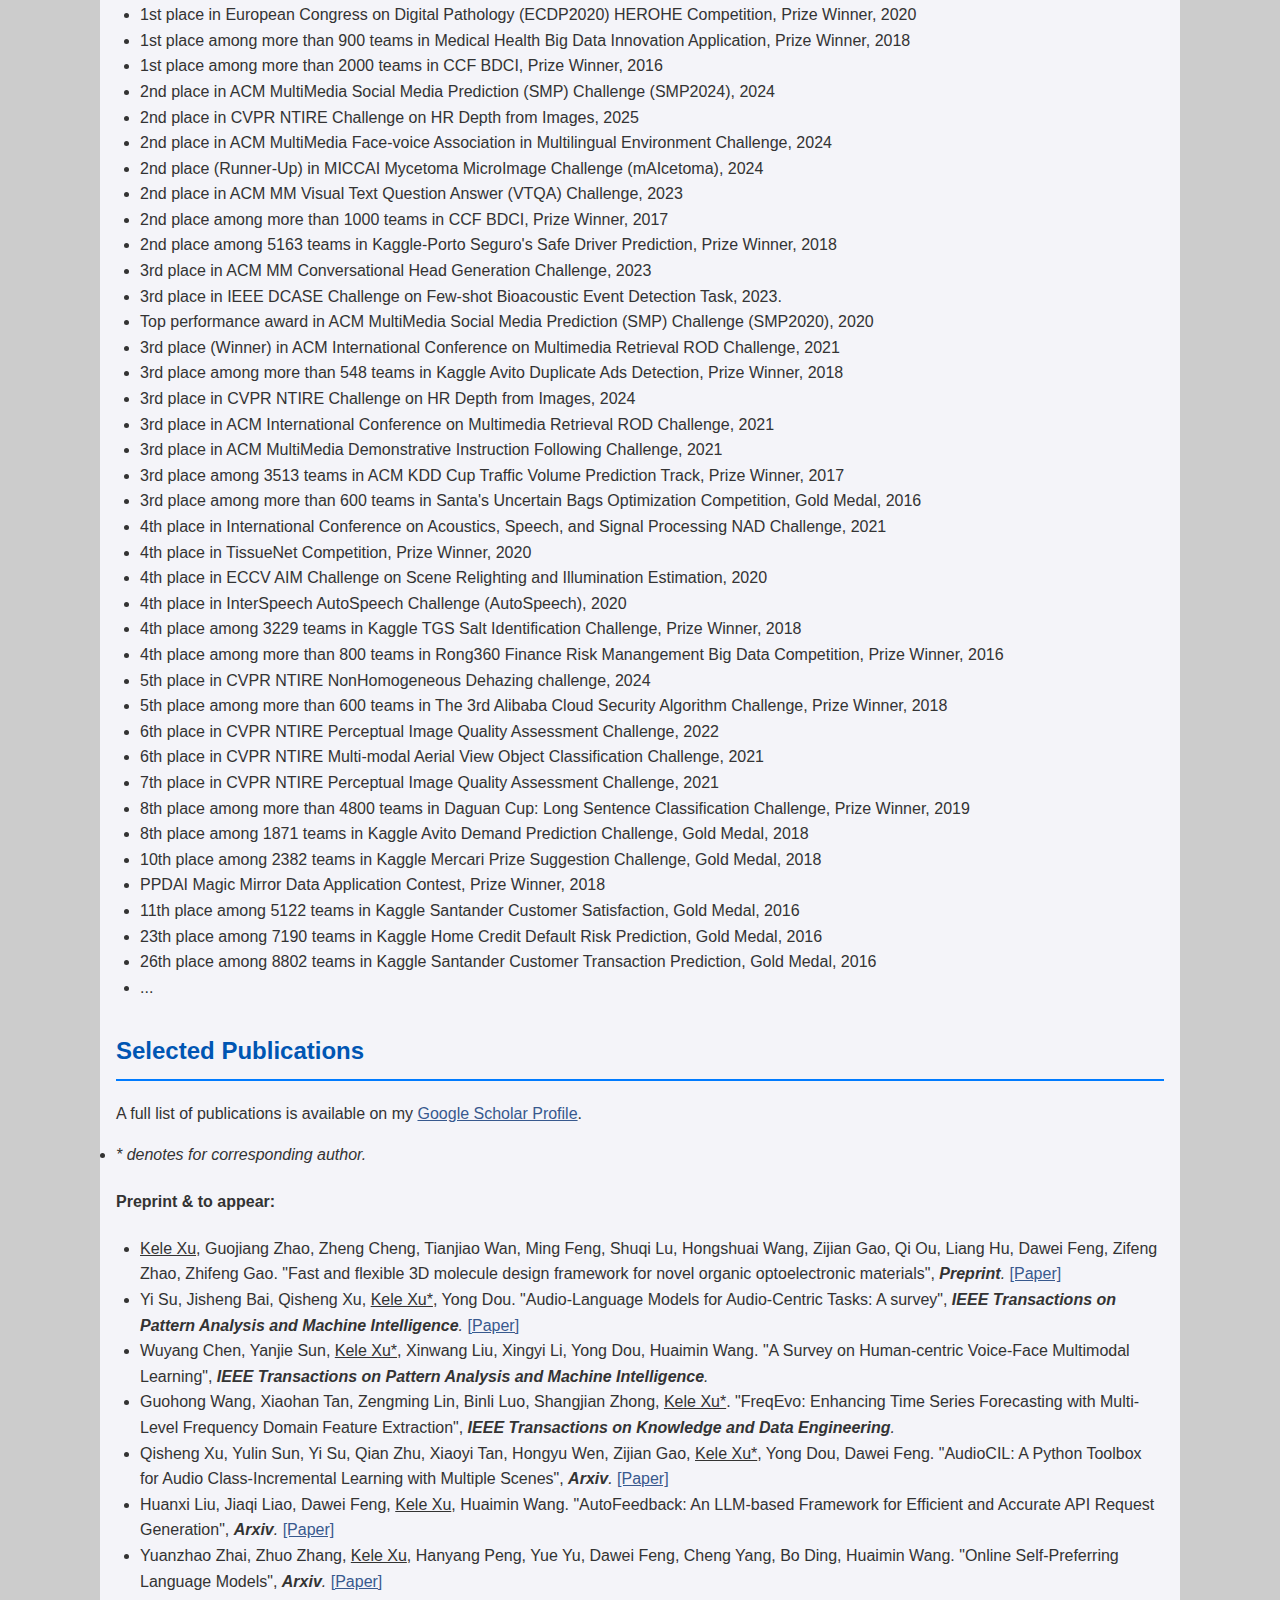
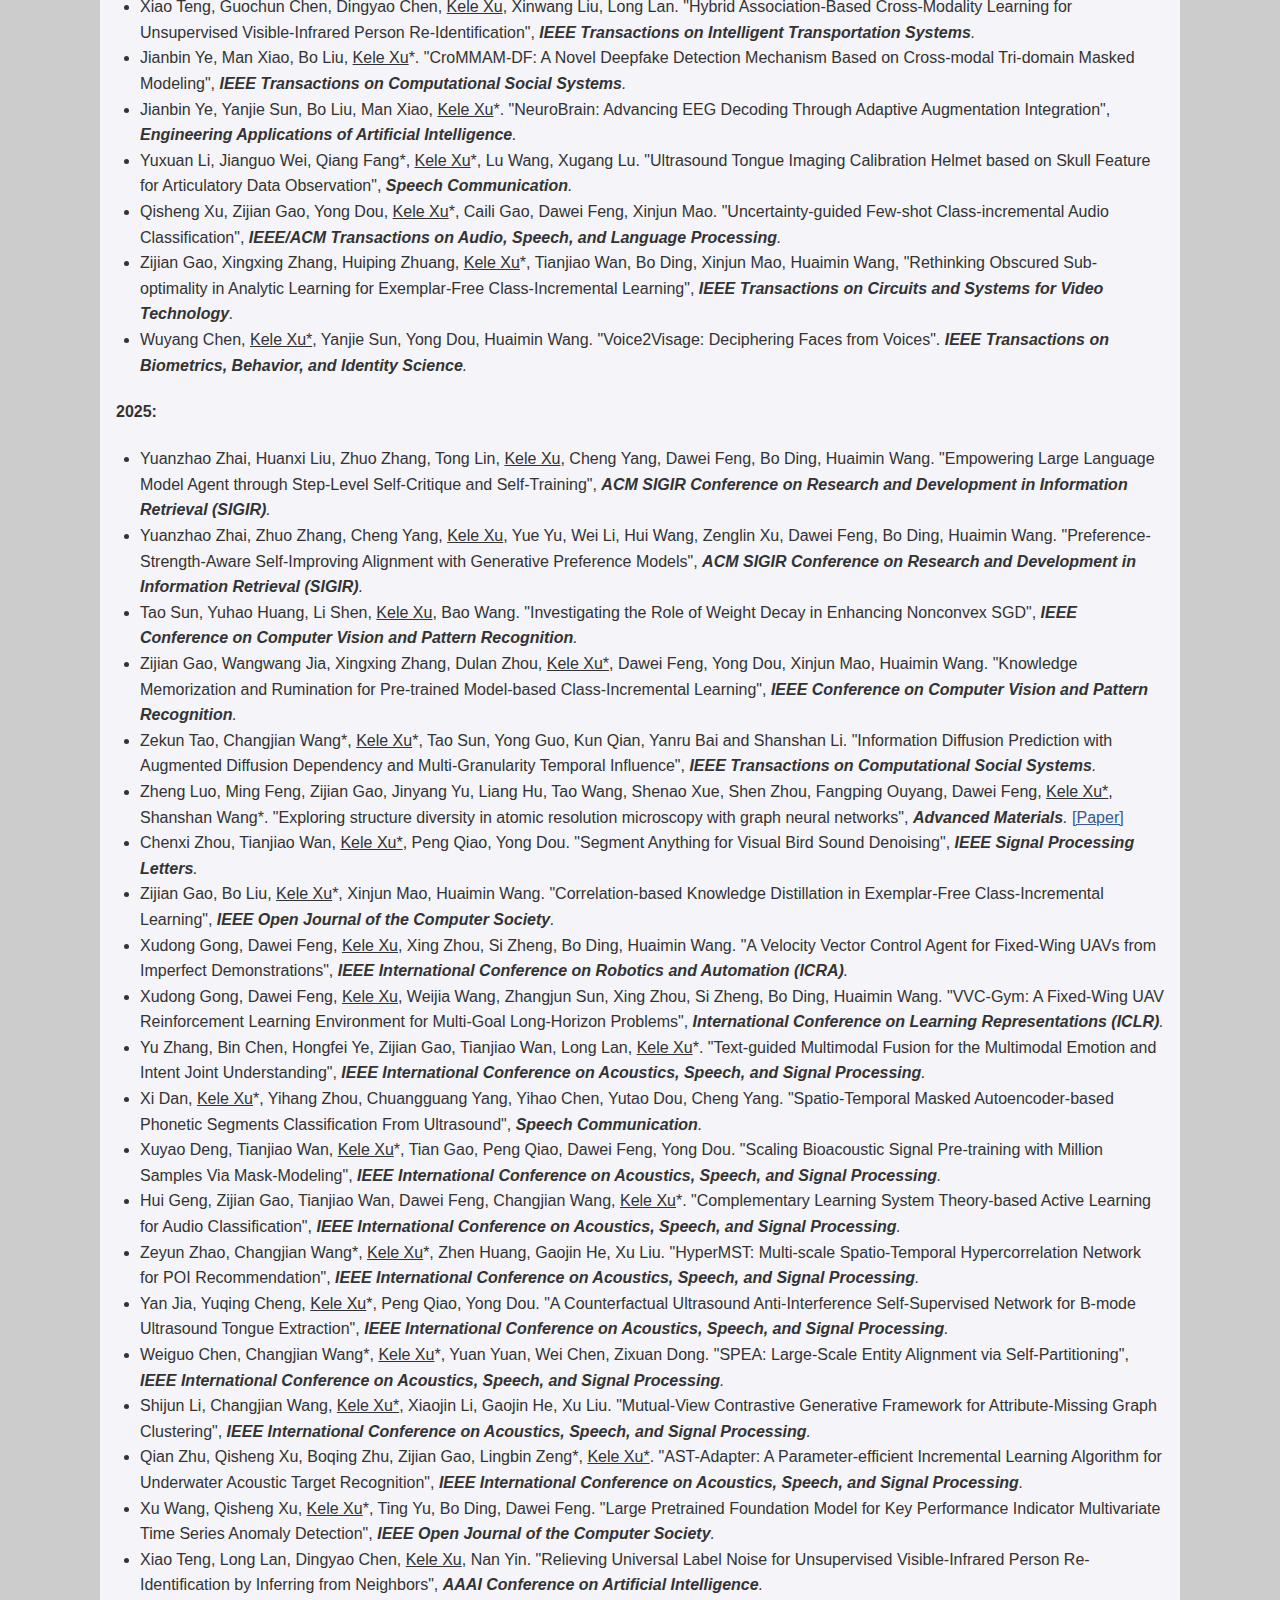
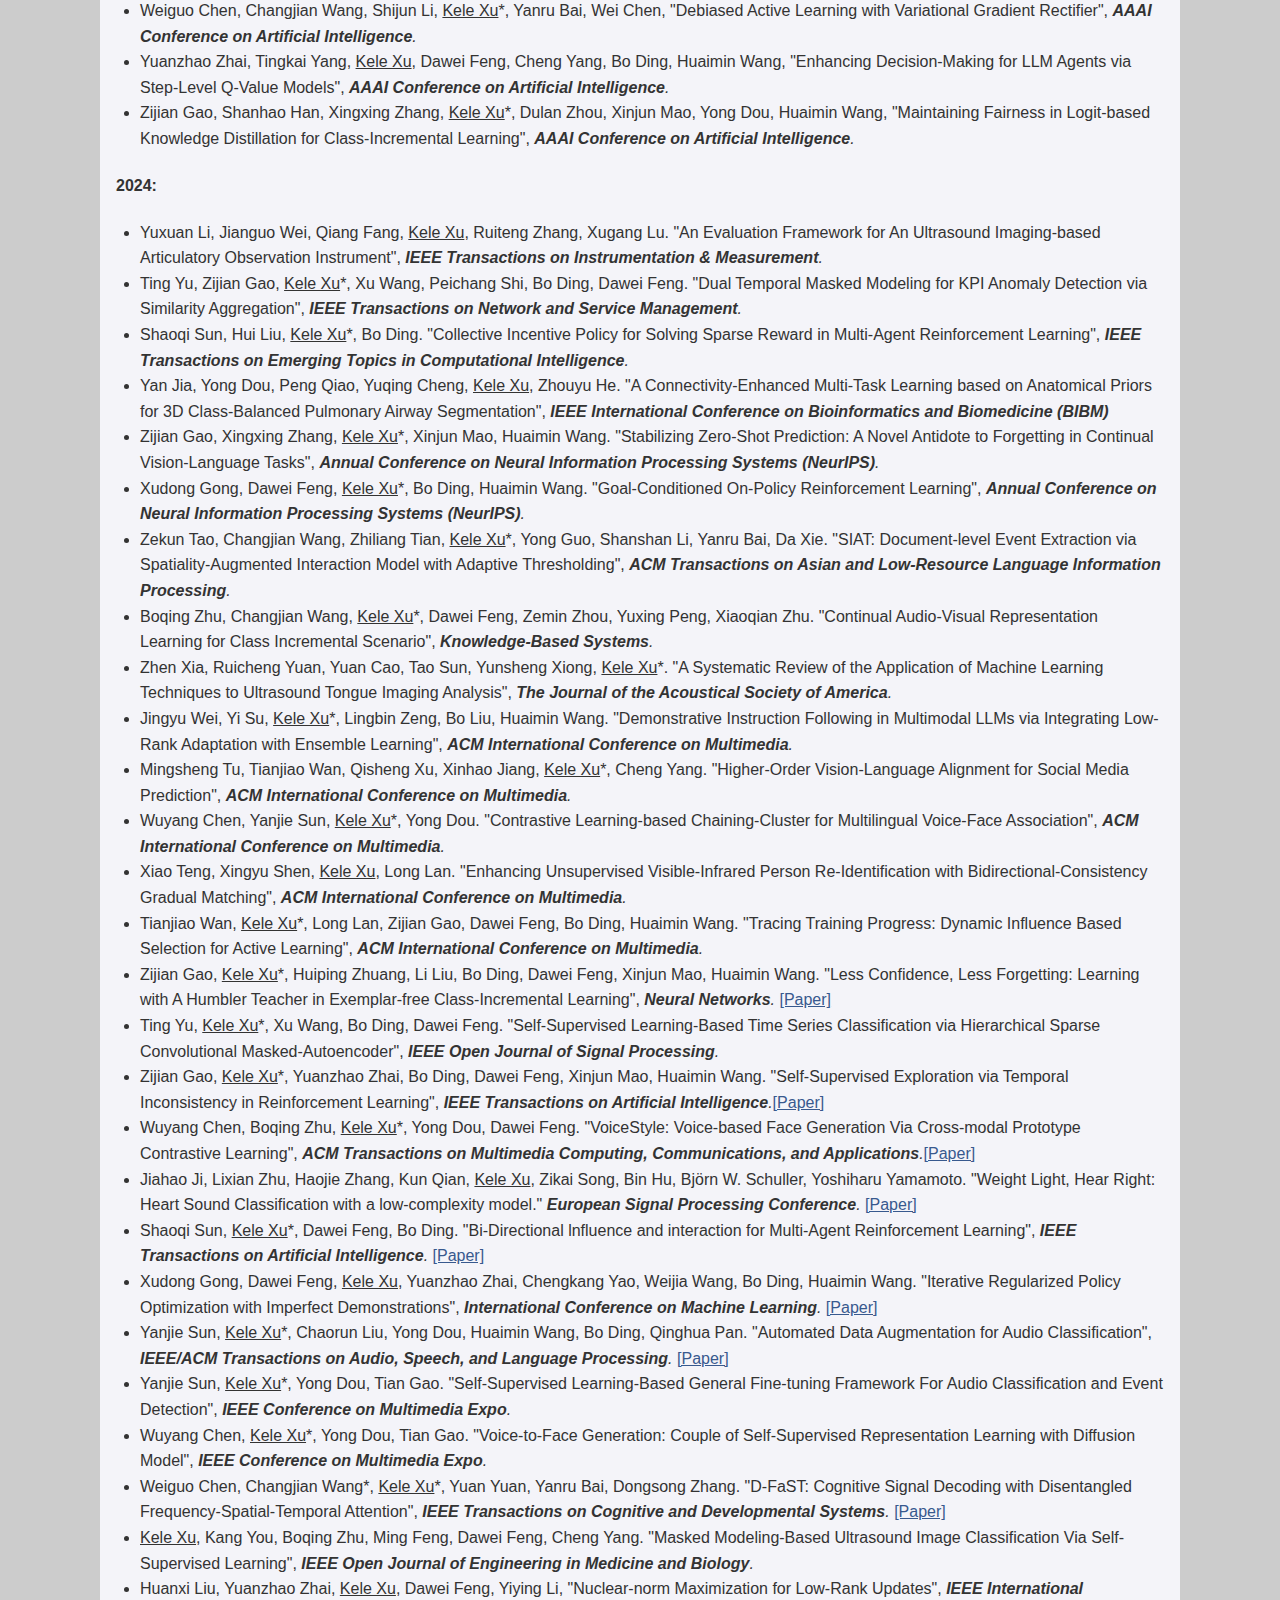
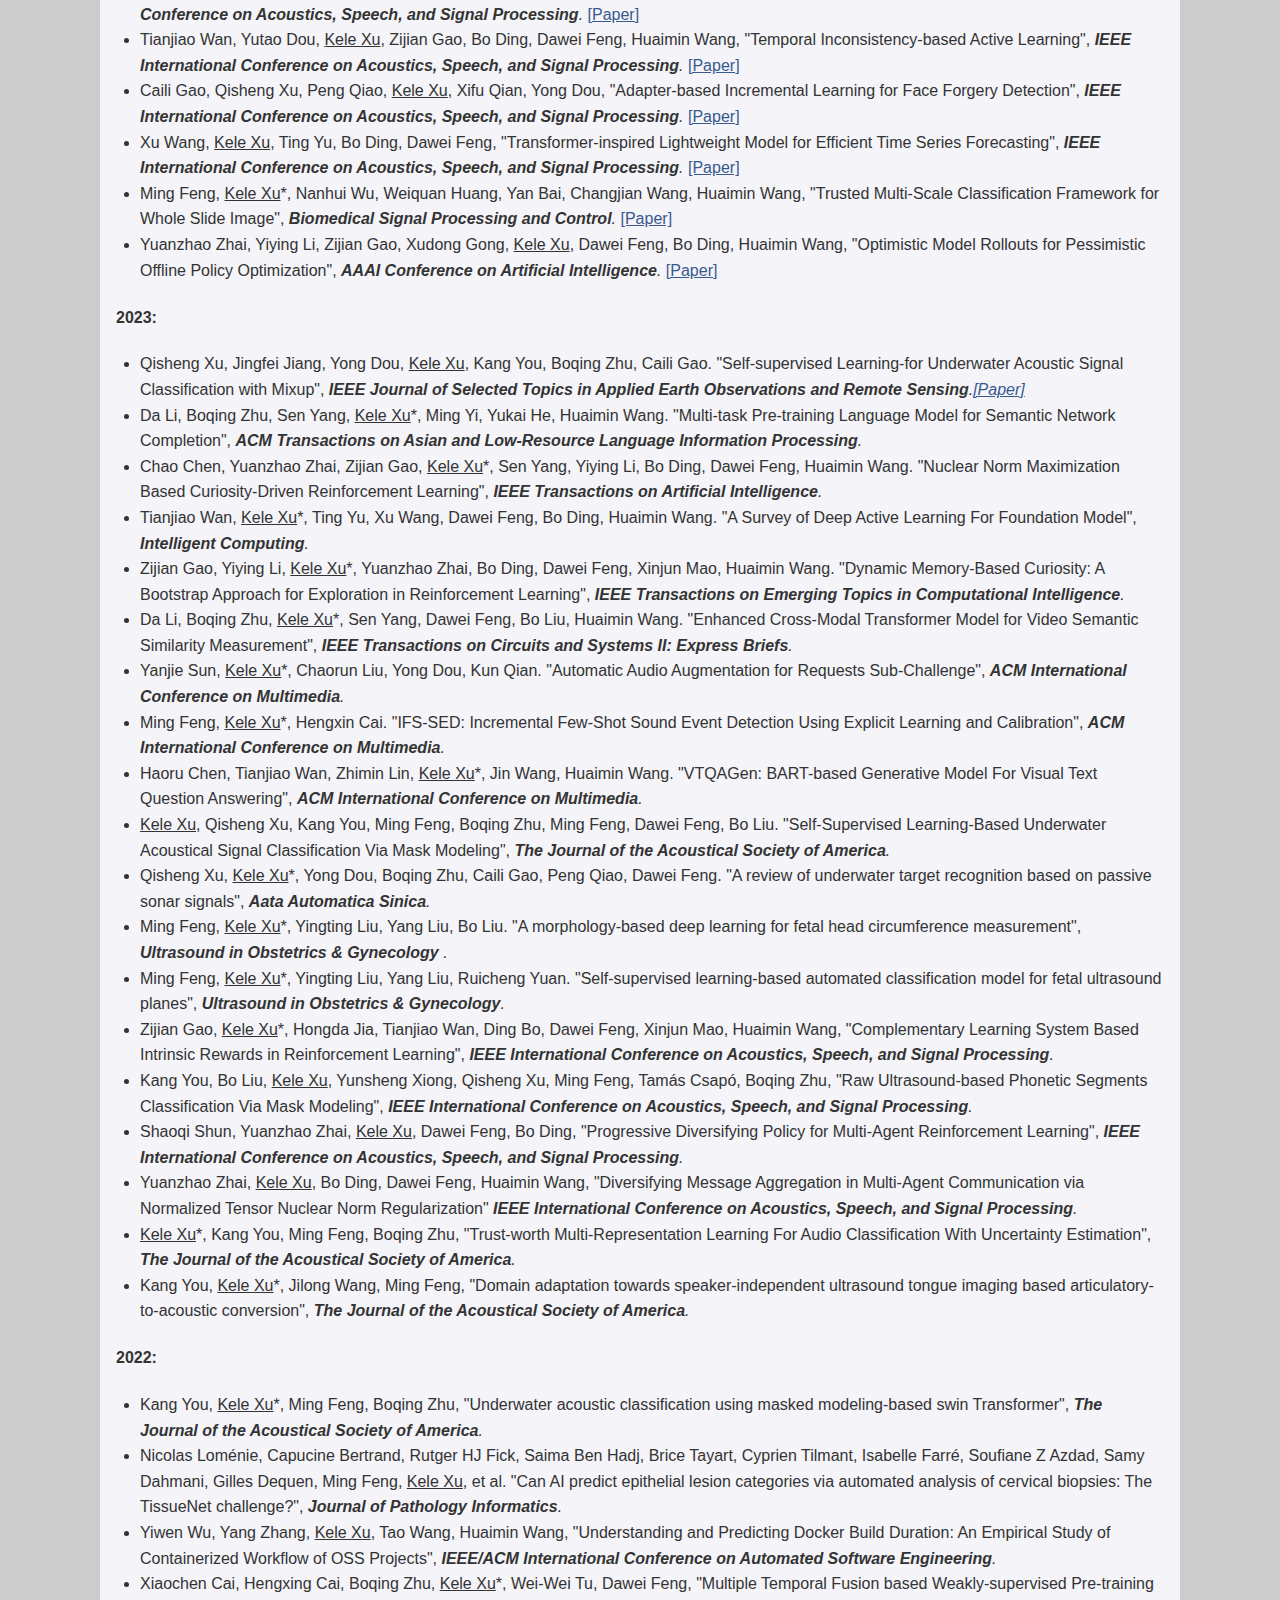
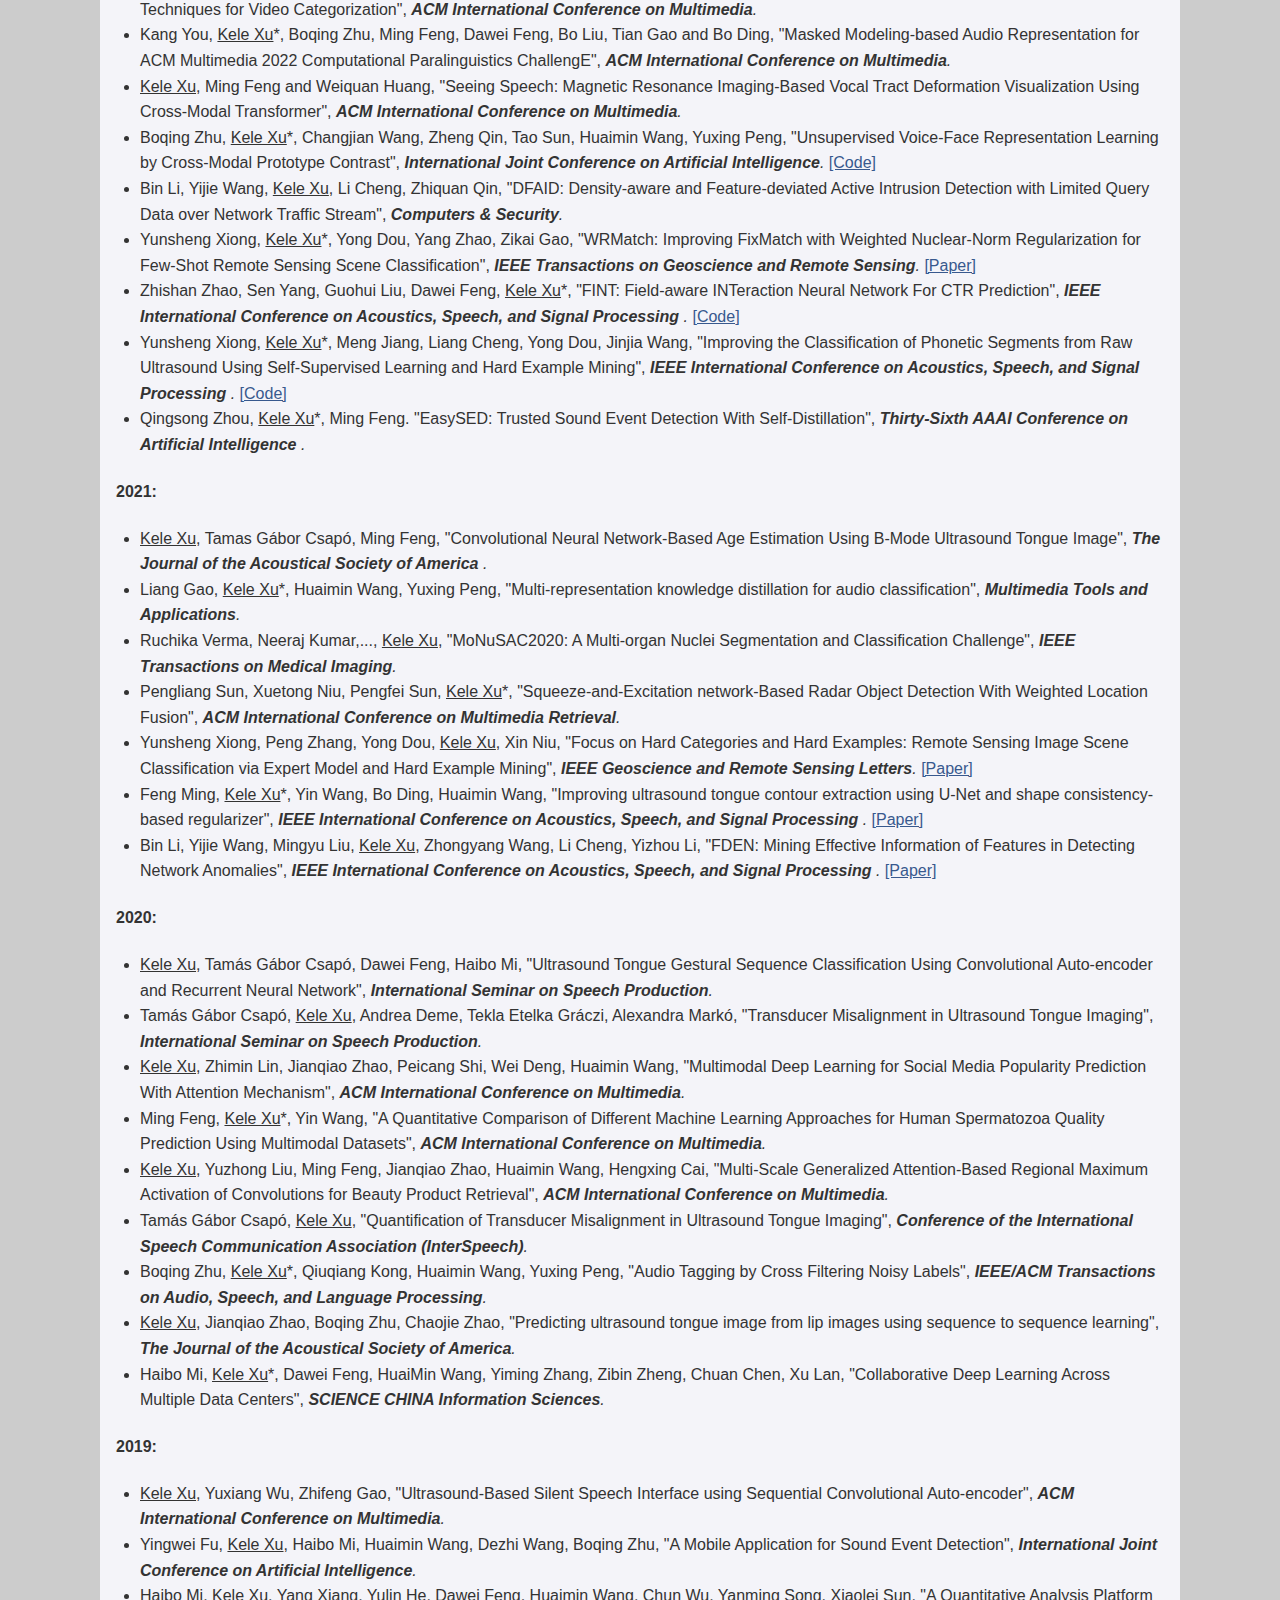
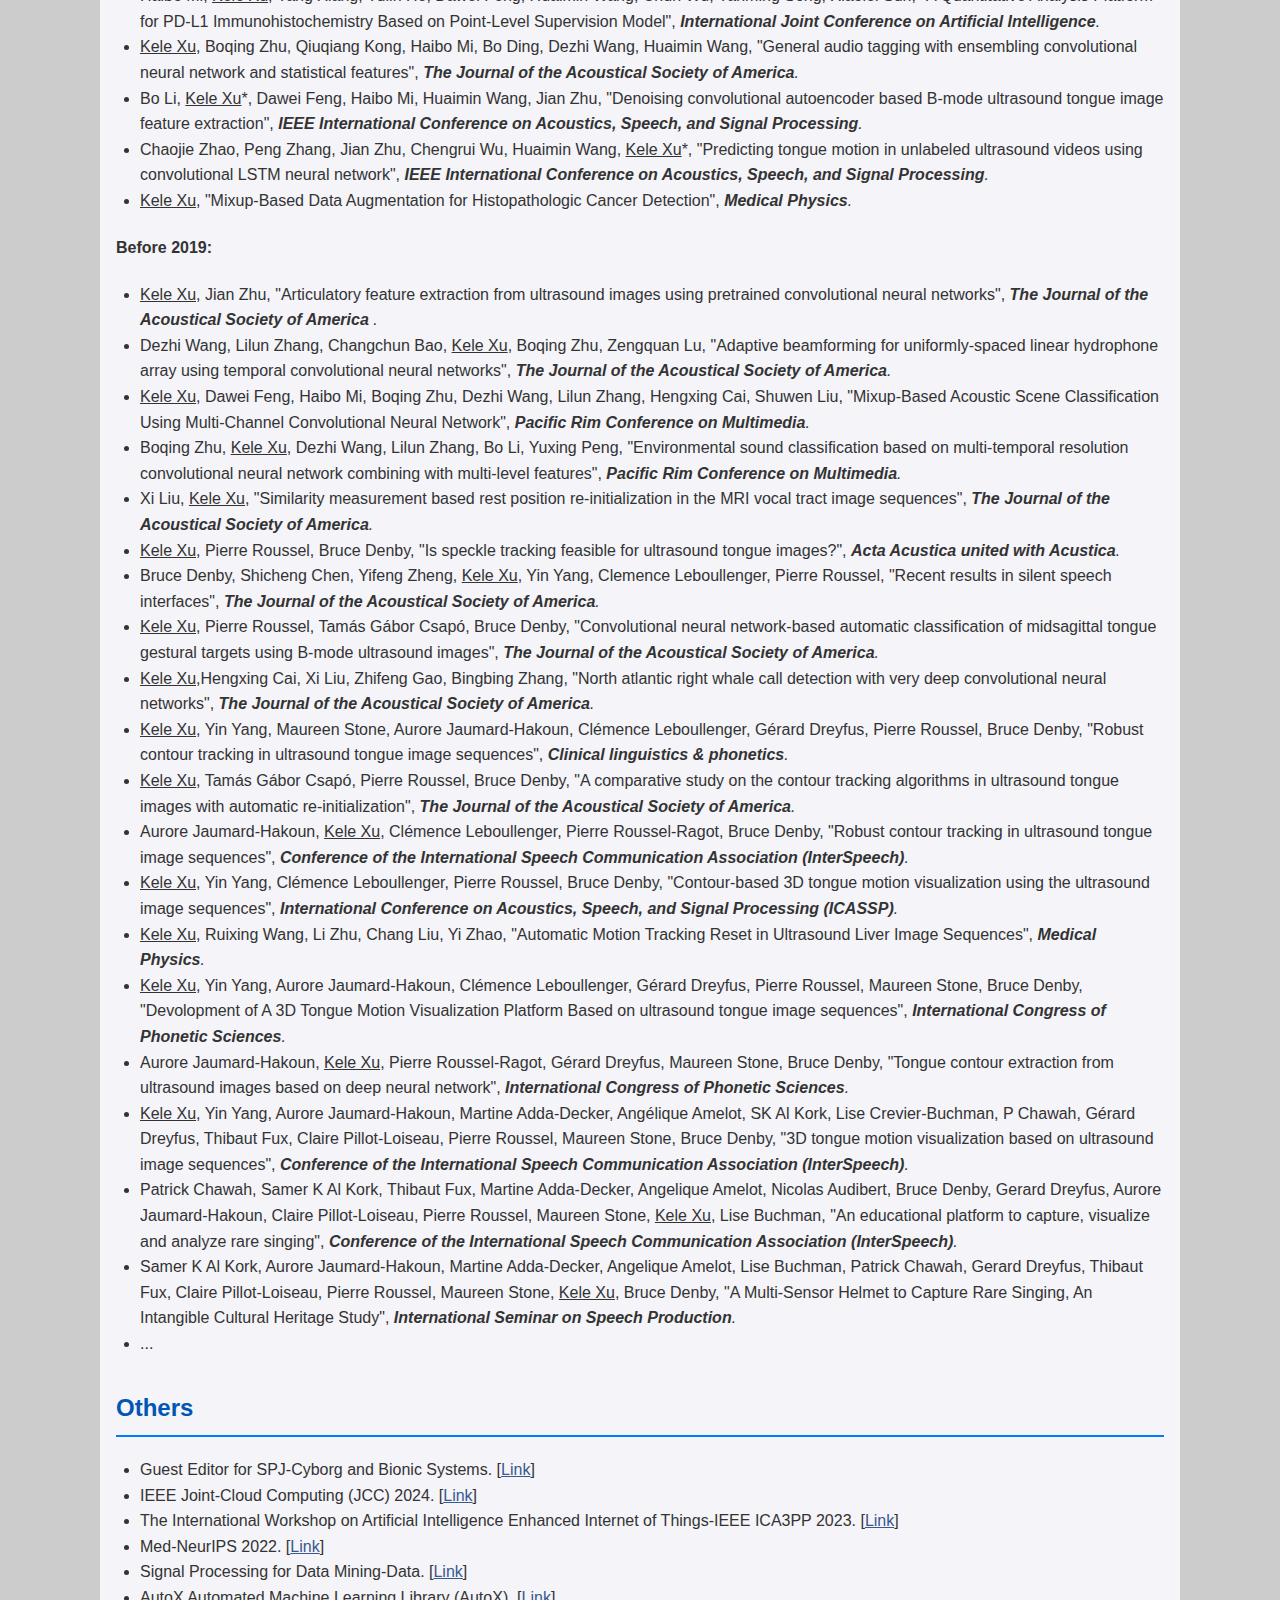
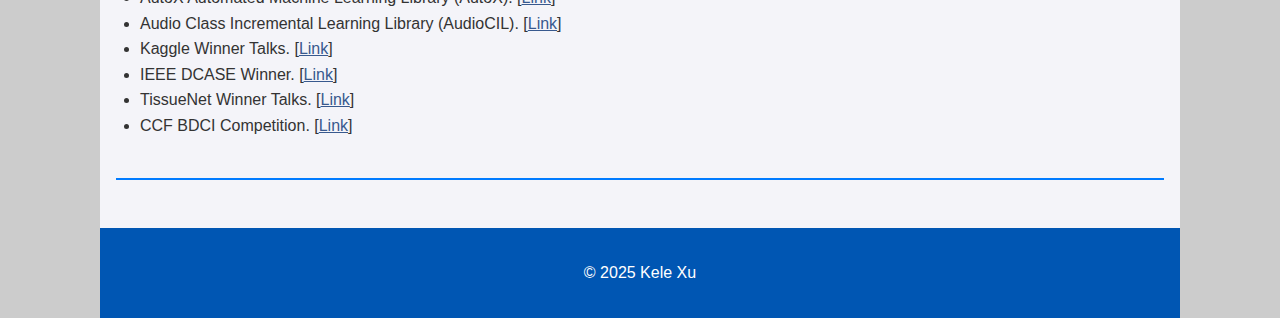
==== commit 1e63be57: "Update index.html" ====
--- a/index.html
+++ b/index.html
@@ -452,13 +452,13 @@
 			
 			<ul>
 				<li>
-					Yuanzhao Zhai, Huanxi Liu, Zhuo Zhang, Tong Lin, <u>Kele Xu</u>, Cheng Yang, Dawei Feng, Bo Ding, Huaimin Wang
+					Yuanzhao Zhai, Huanxi Liu, Zhuo Zhang, Tong Lin, <u>Kele Xu</u>, Cheng Yang, Dawei Feng, Bo Ding, Huaimin Wang.
 					"Empowering Large Language Model Agent through Step-Level Self-Critique and Self-Training",
 					<i><strong>ACM SIGIR Conference on Research and Development in Information Retrieval (SIGIR)</strong>.</i>	
 				</li>
 				
 				<li>
-					Yuanzhao Zhai, Zhuo Zhang, Cheng Yang, <u>Kele Xu</u>, Yue Yu, Wei Li, Hui Wang, Zenglin Xu, Dawei Feng, Bo Ding, Huaimin Wang
+					Yuanzhao Zhai, Zhuo Zhang, Cheng Yang, <u>Kele Xu</u>, Yue Yu, Wei Li, Hui Wang, Zenglin Xu, Dawei Feng, Bo Ding, Huaimin Wang.
 					"Preference-Strength-Aware Self-Improving Alignment with Generative Preference Models",
 					<i><strong>ACM SIGIR Conference on Research and Development in Information Retrieval (SIGIR)</strong>.</i>	
 				</li>
@@ -656,31 +656,31 @@
 				</li>
 			
 				<li>
-					Jingyu Wei, Yi Su, <u>Kele Xu</u>*, Lingbin Zeng, Bo Liu, Huaimin Wang,
+					Jingyu Wei, Yi Su, <u>Kele Xu</u>*, Lingbin Zeng, Bo Liu, Huaimin Wang.
 					"Demonstrative Instruction Following in Multimodal LLMs via Integrating Low-Rank Adaptation with Ensemble Learning",
 					<i><strong>ACM International Conference on Multimedia</strong>.</i>
 				</li>
 			
 				<li>
-					Mingsheng Tu, Tianjiao Wan, Qisheng Xu, Xinhao Jiang, <u>Kele Xu</u>*, Cheng Yang,
+					Mingsheng Tu, Tianjiao Wan, Qisheng Xu, Xinhao Jiang, <u>Kele Xu</u>*, Cheng Yang.
 					"Higher-Order Vision-Language Alignment for Social Media Prediction",
 					<i><strong>ACM International Conference on Multimedia</strong>.</i>
 				</li>
 			
 				<li>
-					Wuyang Chen, Yanjie Sun, <u>Kele Xu</u>*, Yong Dou,
+					Wuyang Chen, Yanjie Sun, <u>Kele Xu</u>*, Yong Dou.
 					"Contrastive Learning-based Chaining-Cluster for Multilingual Voice-Face Association",
 					<i><strong>ACM International Conference on Multimedia</strong>.</i>
 				</li>
 			
 				<li>
-					Xiao Teng, Xingyu Shen, <u>Kele Xu</u>, Long Lan,
+					Xiao Teng, Xingyu Shen, <u>Kele Xu</u>, Long Lan.
 					"Enhancing Unsupervised Visible-Infrared Person Re-Identification with Bidirectional-Consistency Gradual Matching",
 					<i><strong>ACM International Conference on Multimedia</strong>.</i>
 				</li>
 				
 				<li>
-					Tianjiao Wan, <u>Kele Xu</u>*, Long Lan, Zijian Gao, Dawei Feng, Bo Ding, Huaimin Wang,
+					Tianjiao Wan, <u>Kele Xu</u>*, Long Lan, Zijian Gao, Dawei Feng, Bo Ding, Huaimin Wang.
 					"Tracing Training Progress: Dynamic Influence Based Selection for Active Learning",
 					<i><strong>ACM International Conference on Multimedia</strong>.</i>
 				</li>
@@ -1249,7 +1249,7 @@
 				</li>
 				
 				<li>
-				Samer K Al Kork, Aurore Jaumard-Hakoun, Martine Adda-Decker, Angelique Amelot, Lise Buchman, Patrick Chawah, Gerard Dreyfus, Thibaut Fux, Claire Pillot-Loiseau, Pierre Roussel, Maureen Stone, <u>Kele Xu</u>, Bruce Denby,
+					Samer K Al Kork, Aurore Jaumard-Hakoun, Martine Adda-Decker, Angelique Amelot, Lise Buchman, Patrick Chawah, Gerard Dreyfus, Thibaut Fux, Claire Pillot-Loiseau, Pierre Roussel, Maureen Stone, <u>Kele Xu</u>, Bruce Denby,
 					"A Multi-Sensor Helmet to Capture Rare Singing, An Intangible Cultural Heritage Study",
 					<i><strong>International Seminar on Speech Production</strong>.</i>
 				</li>
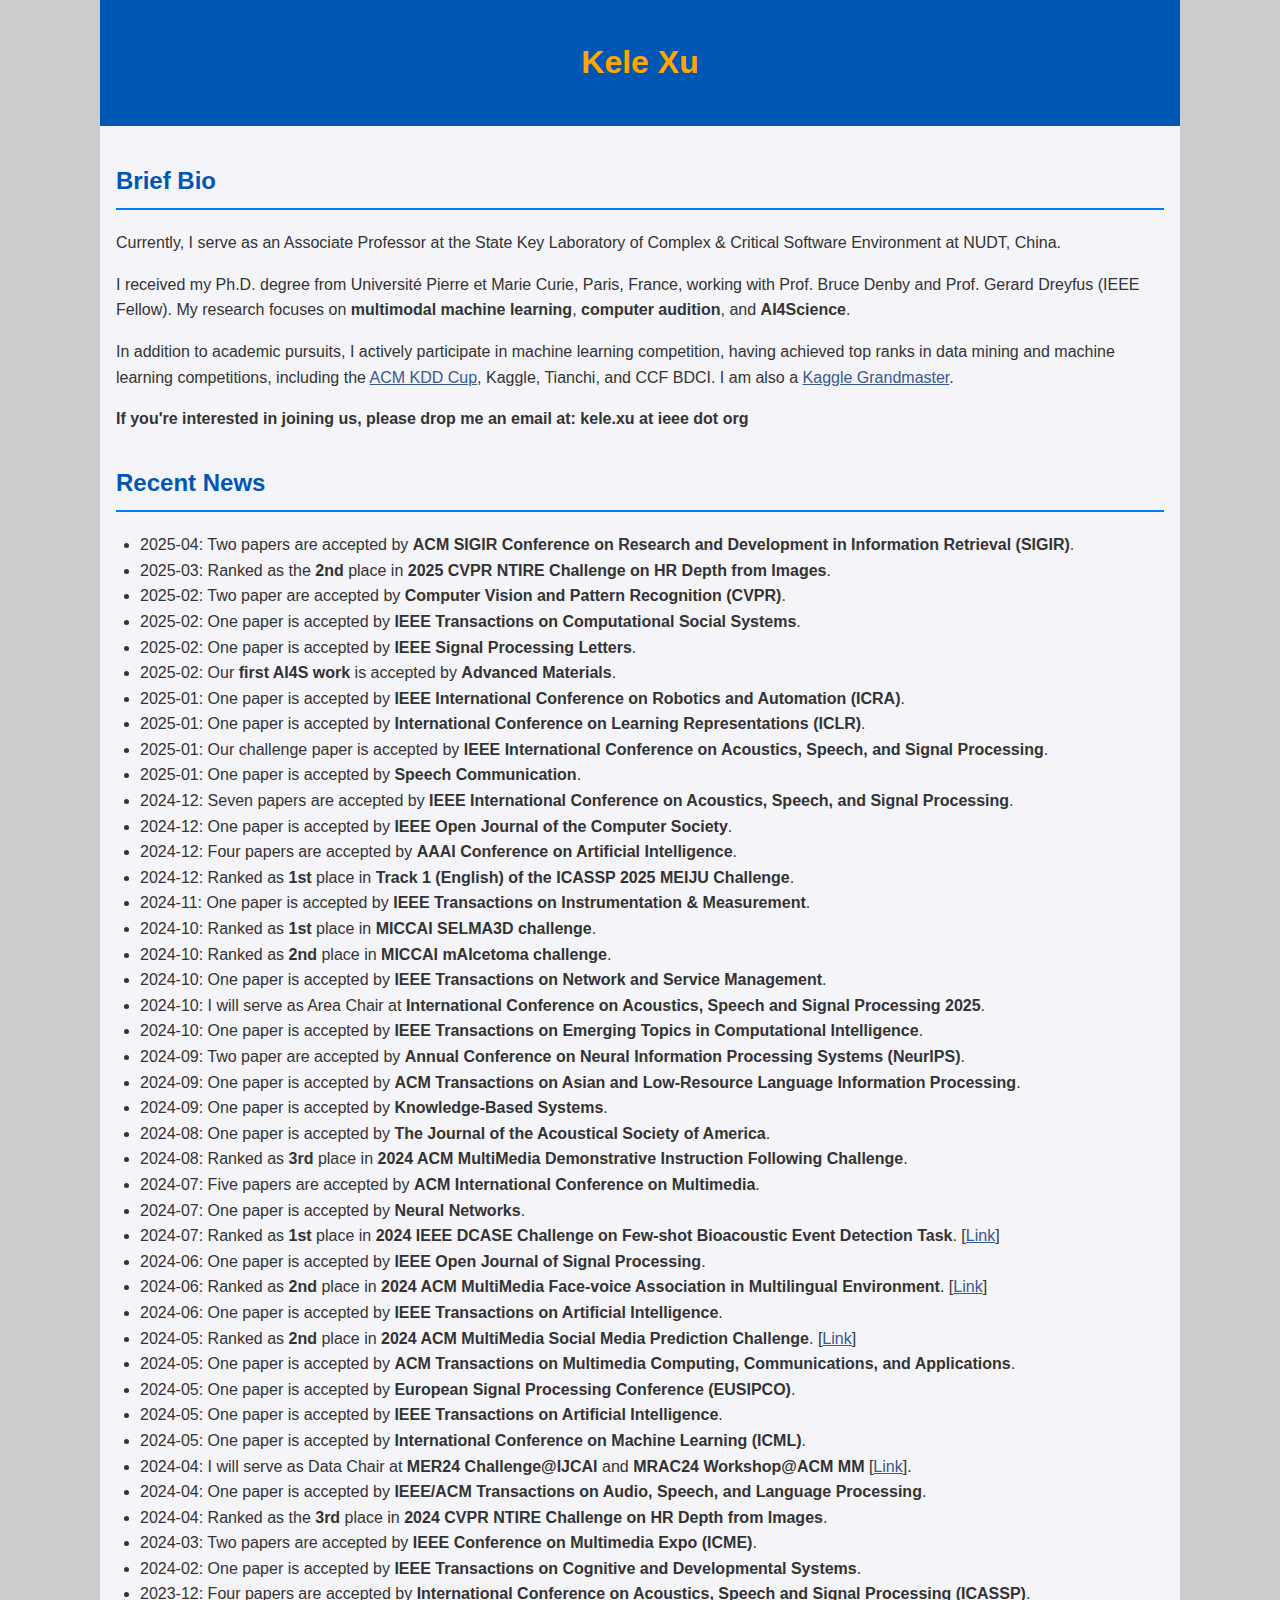
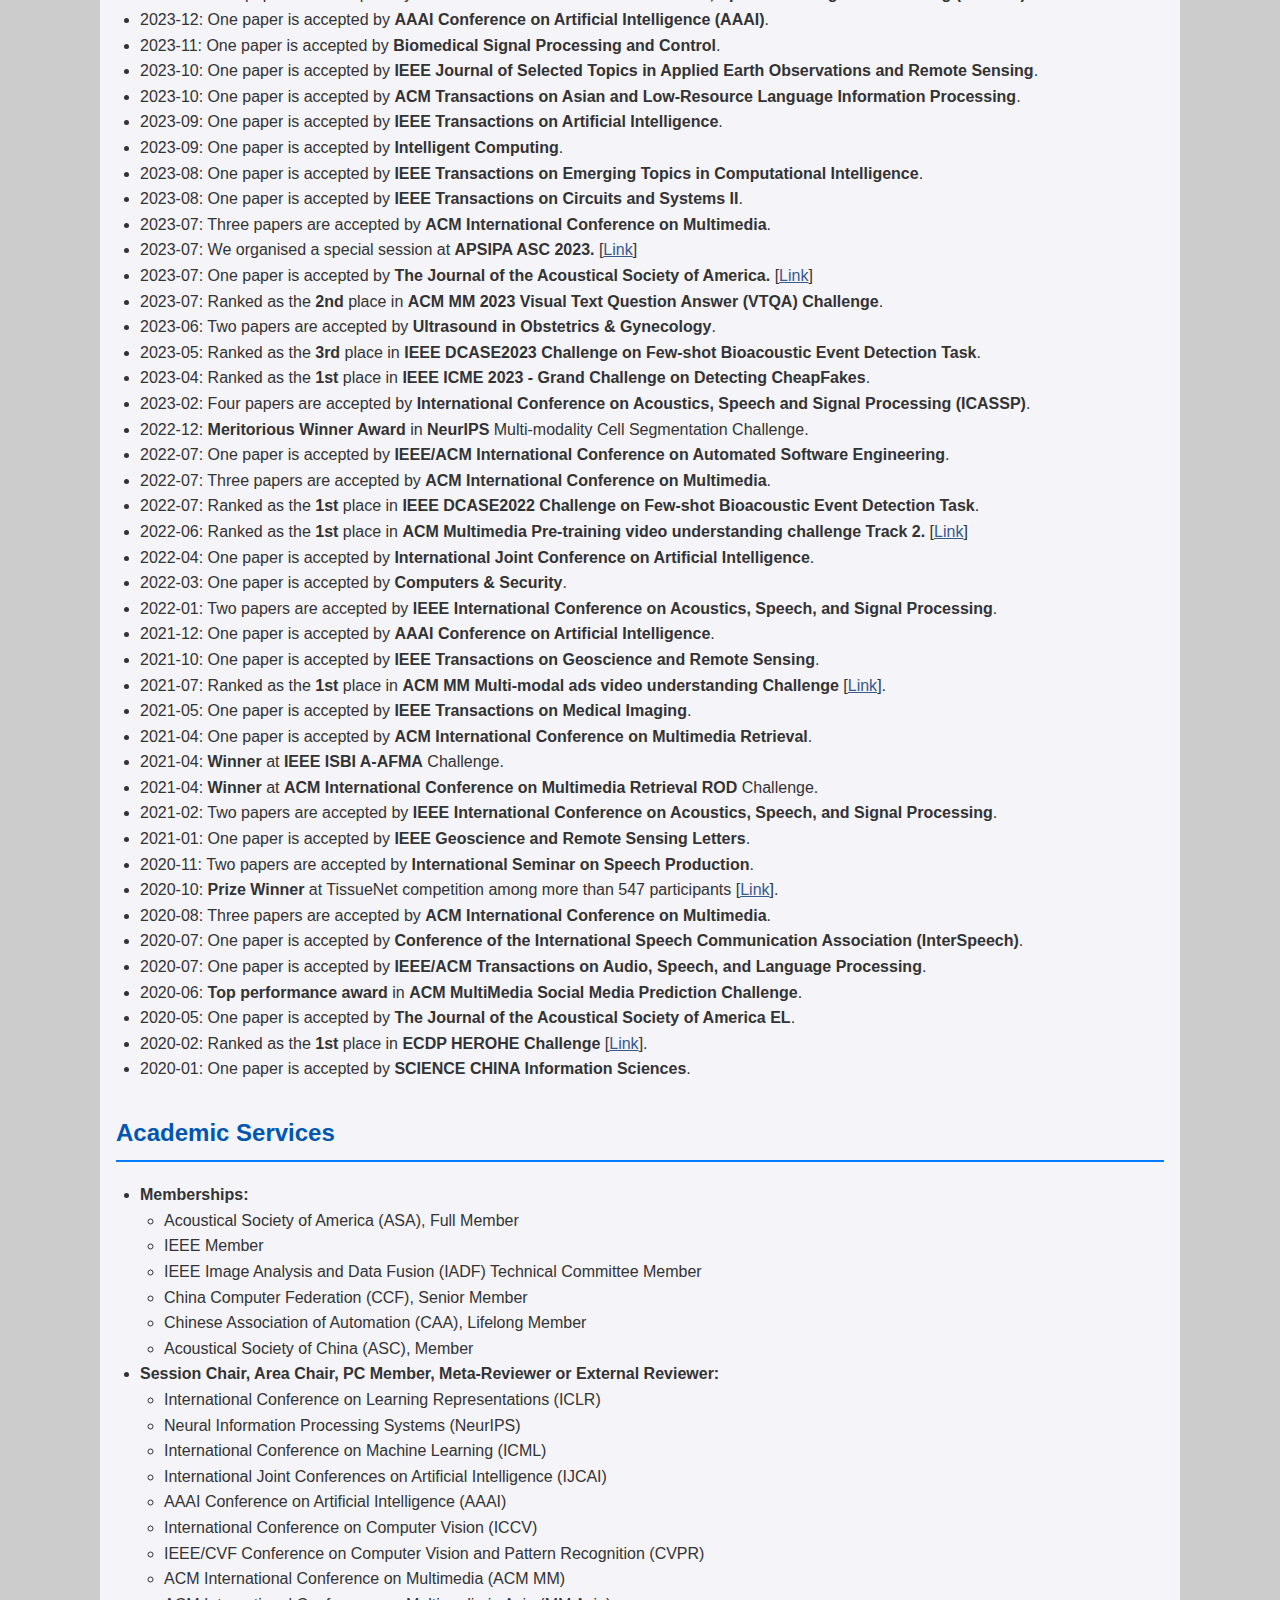
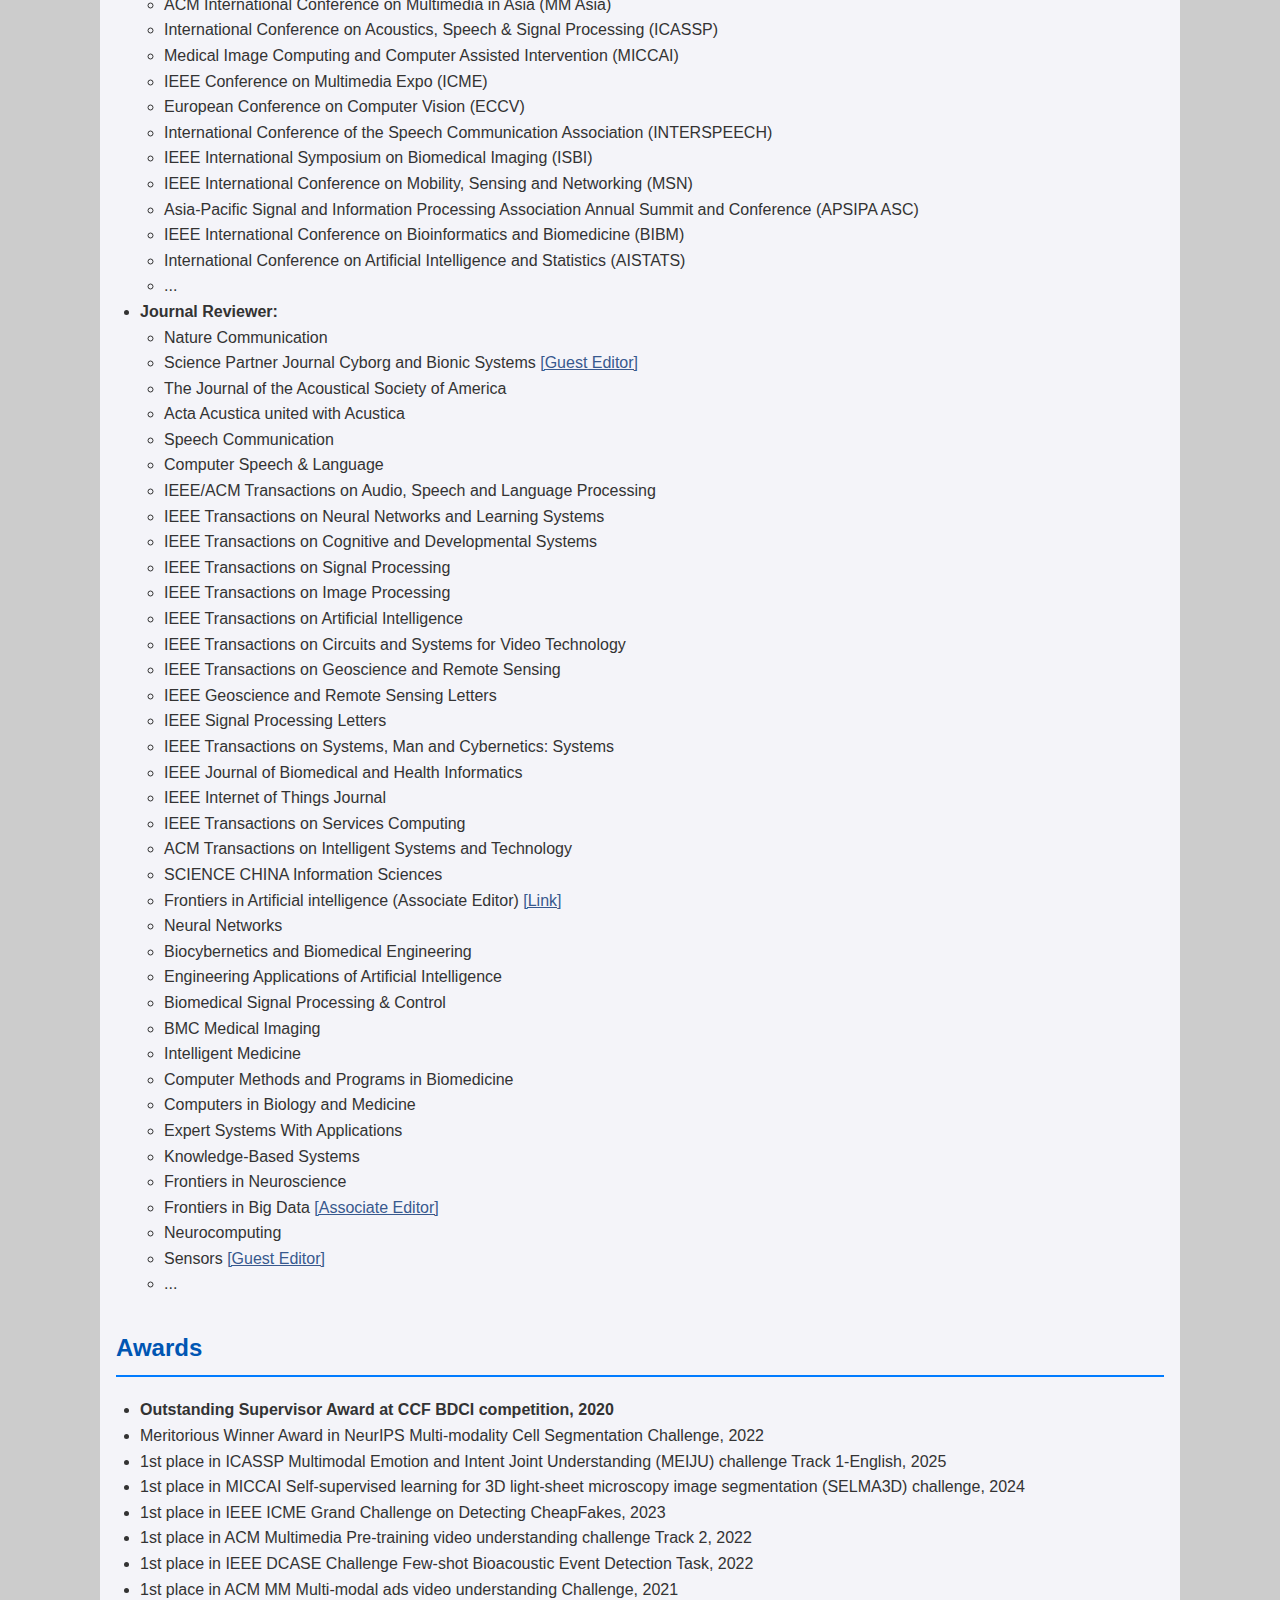
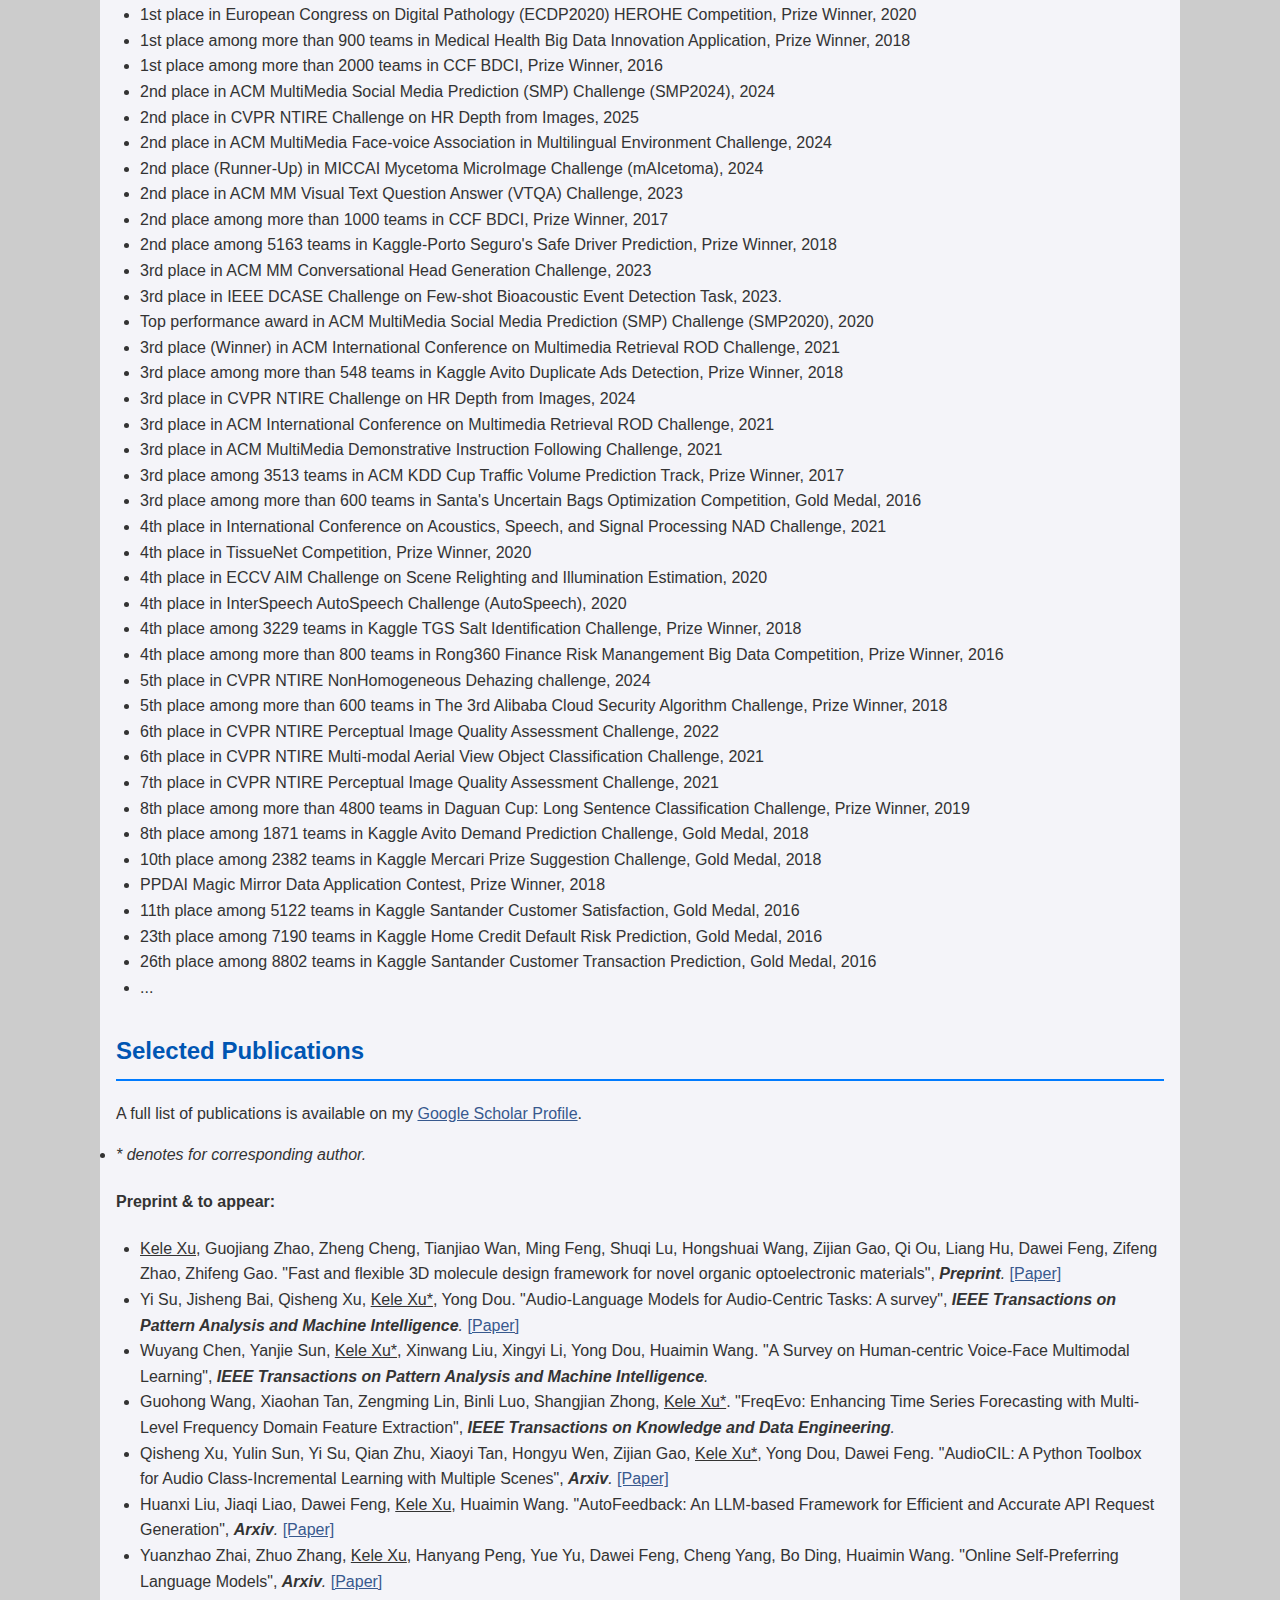
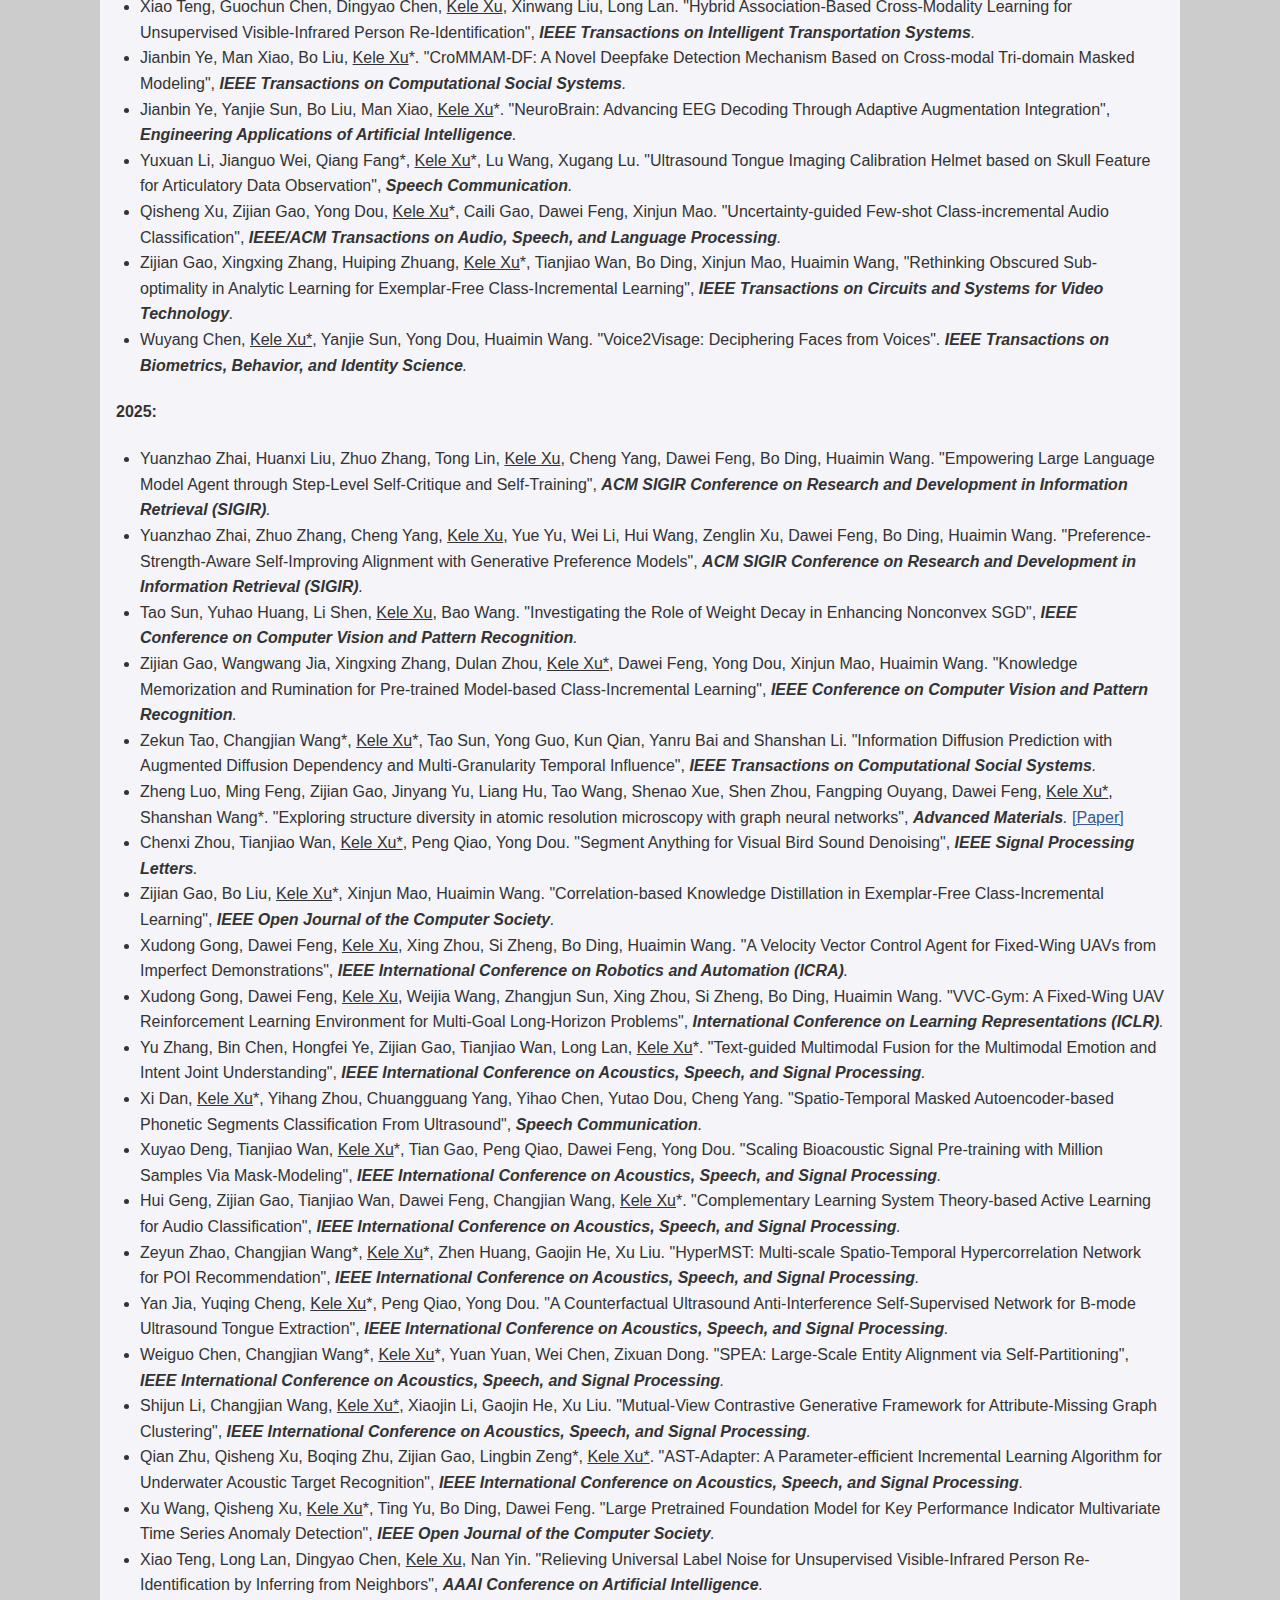
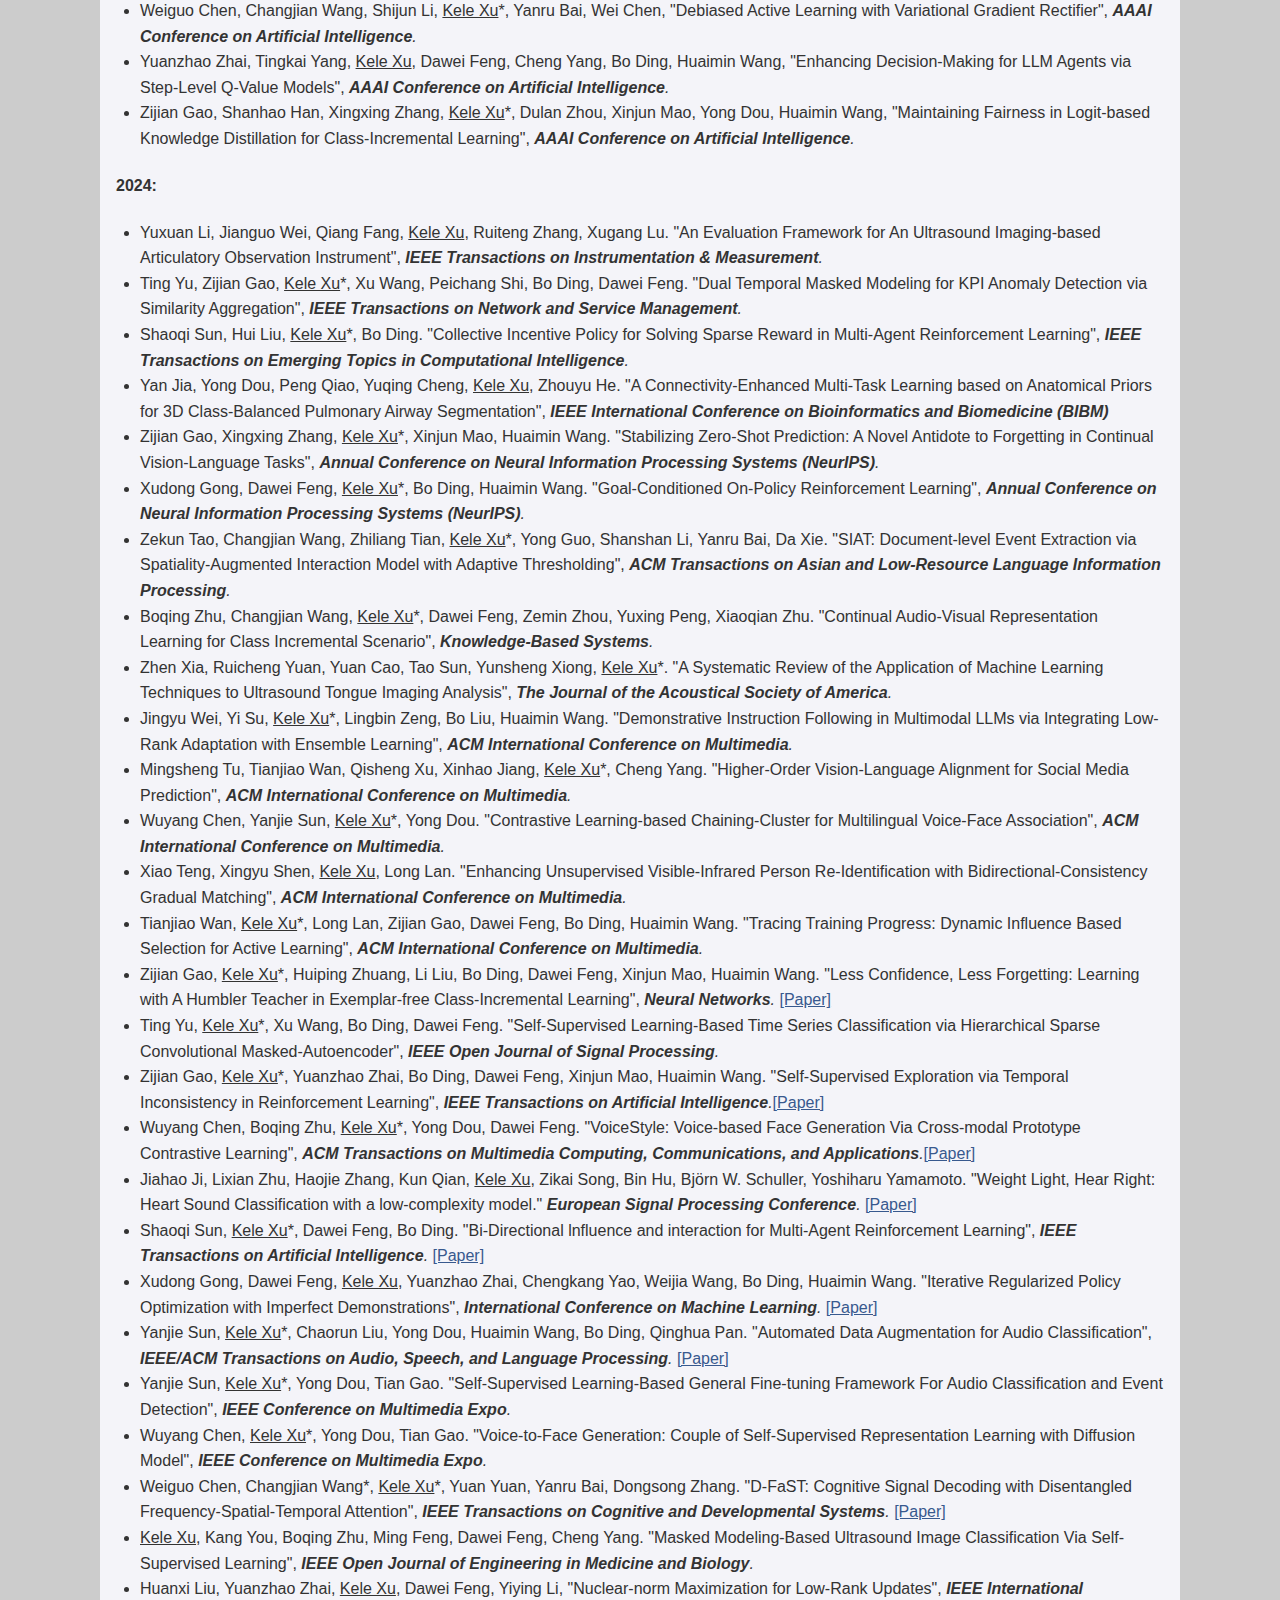
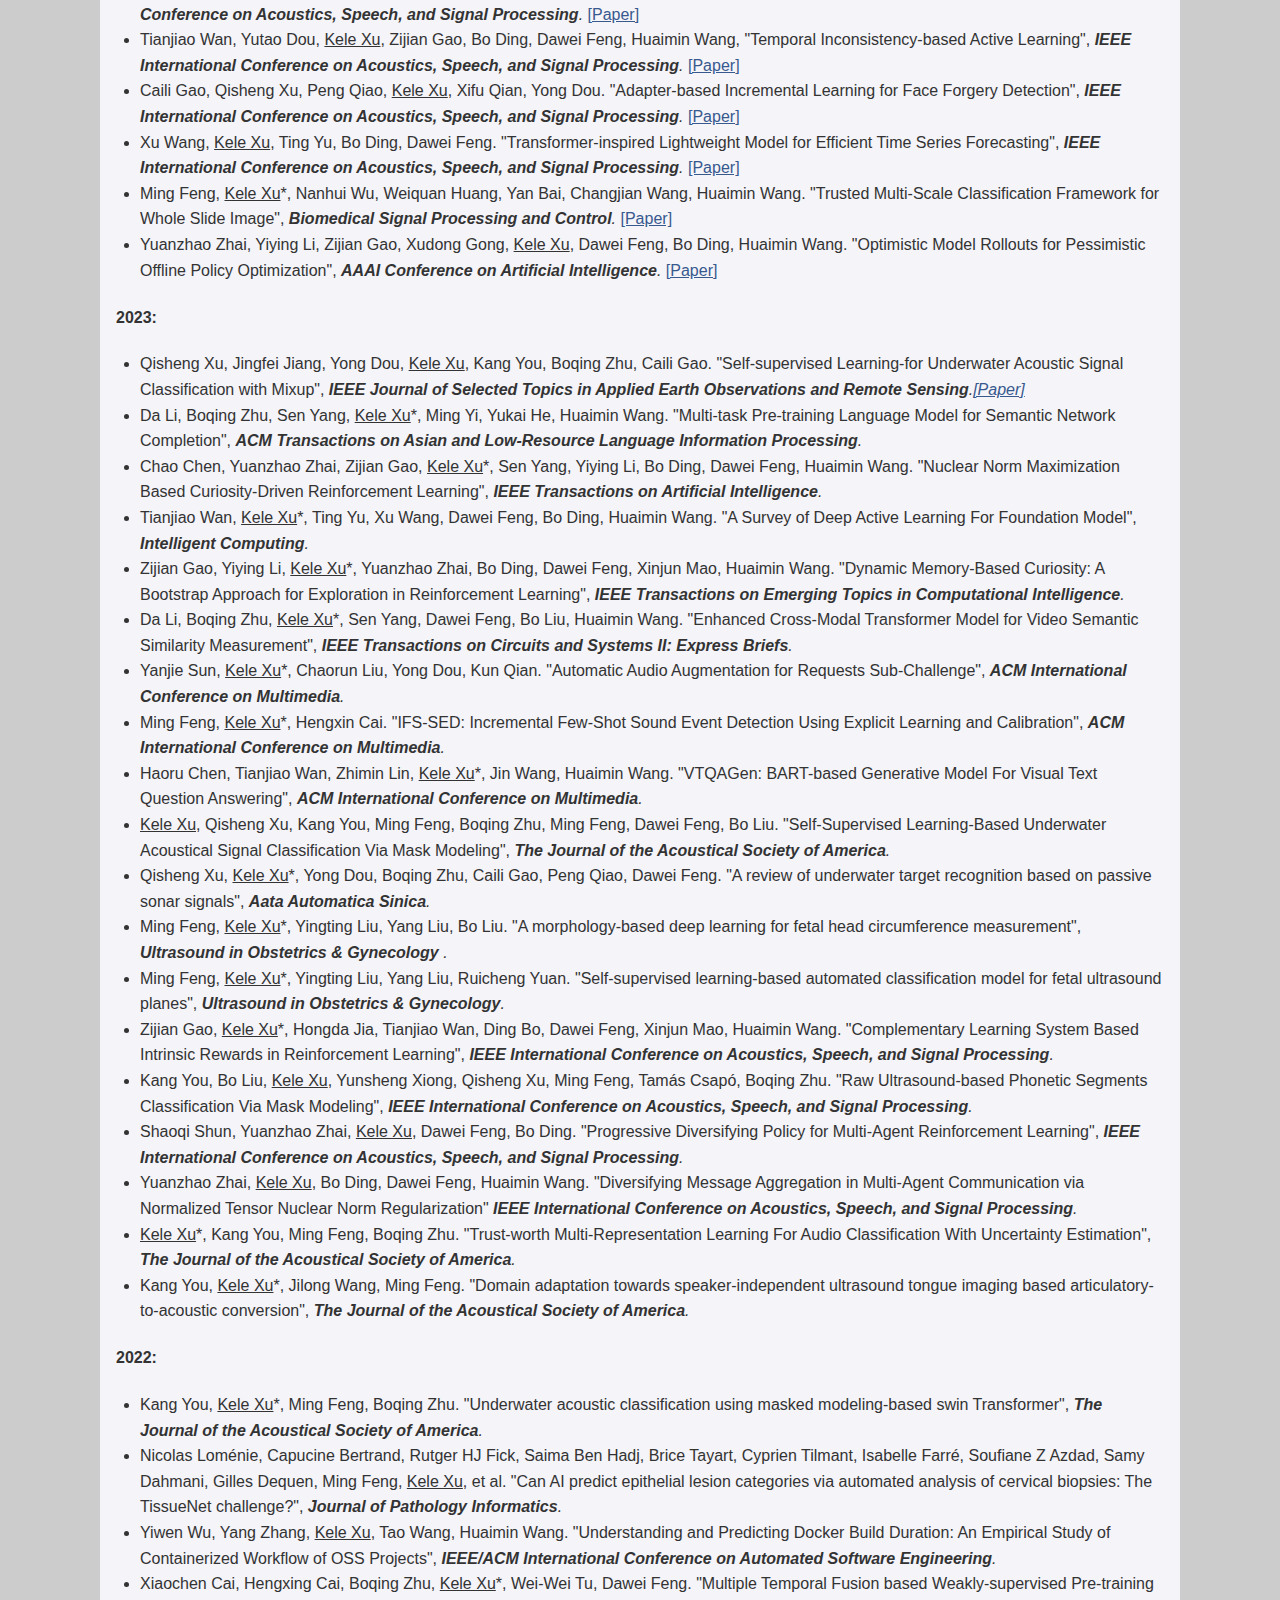
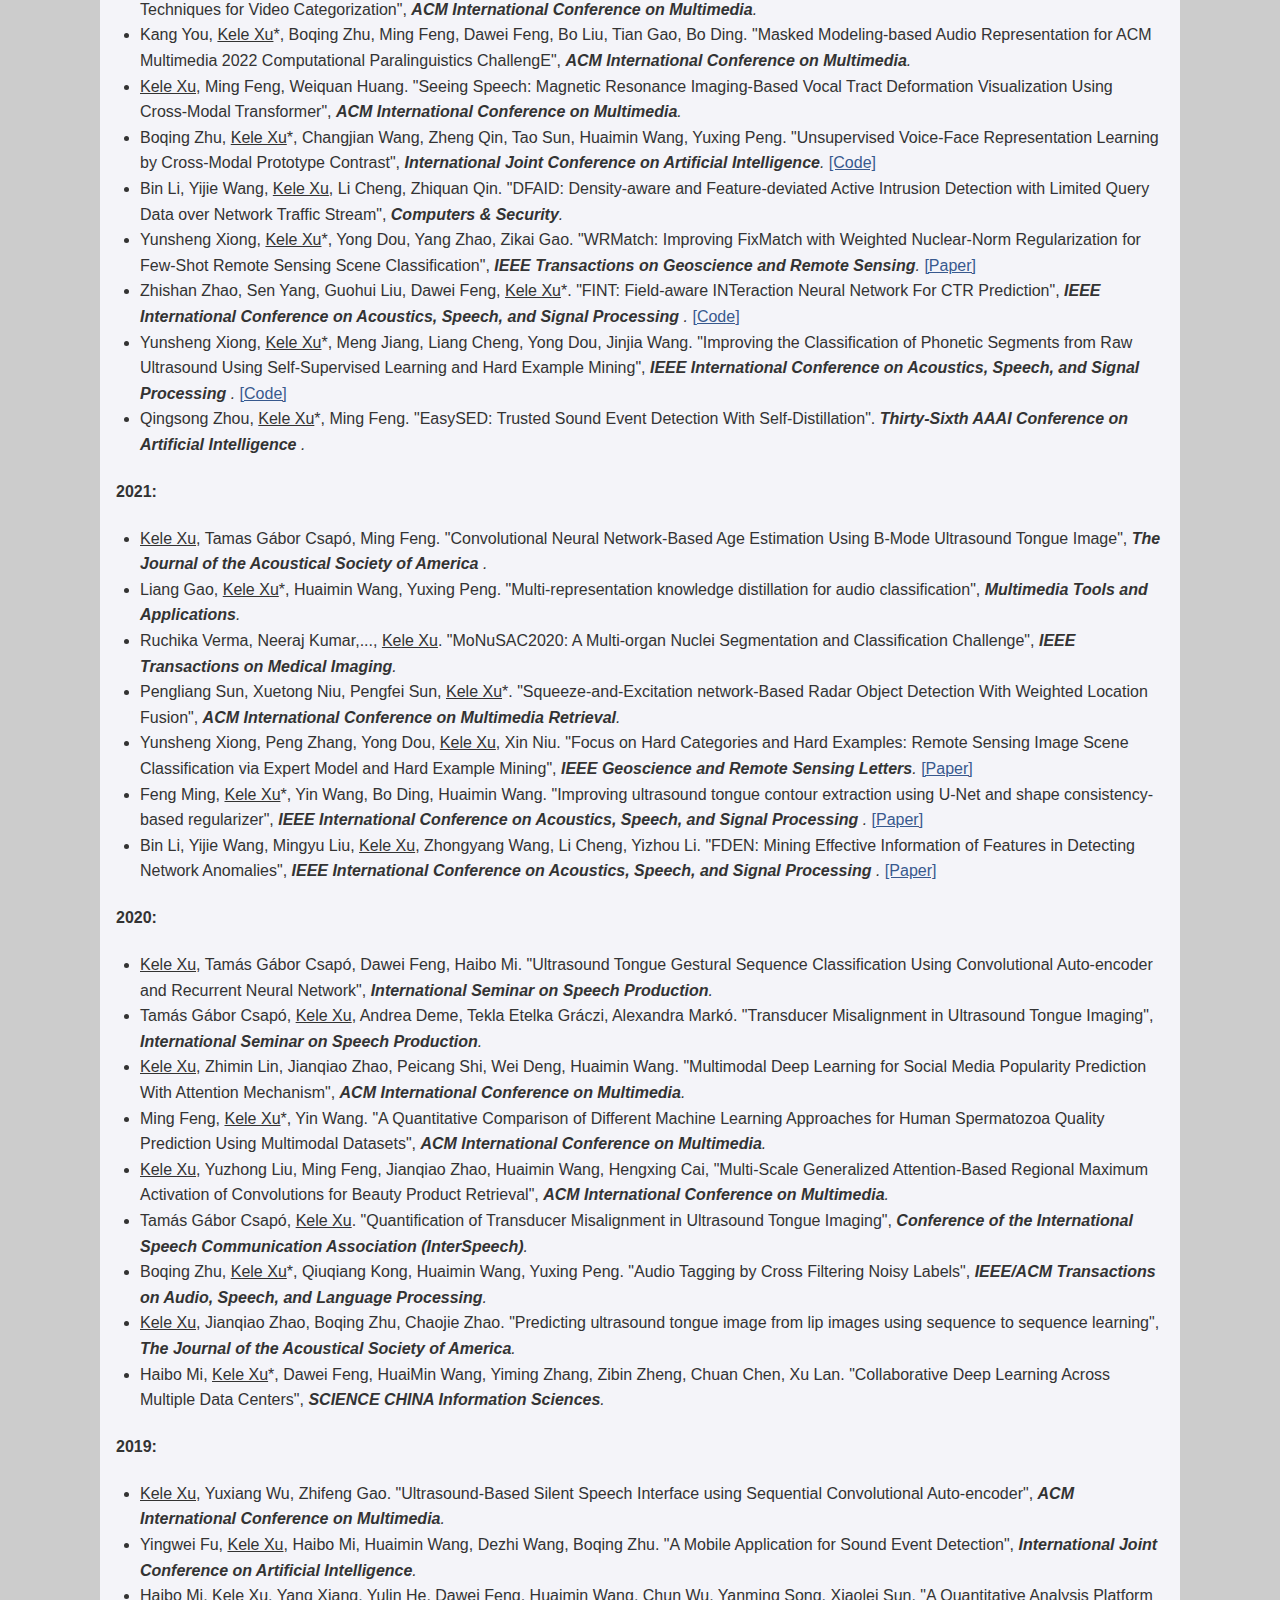
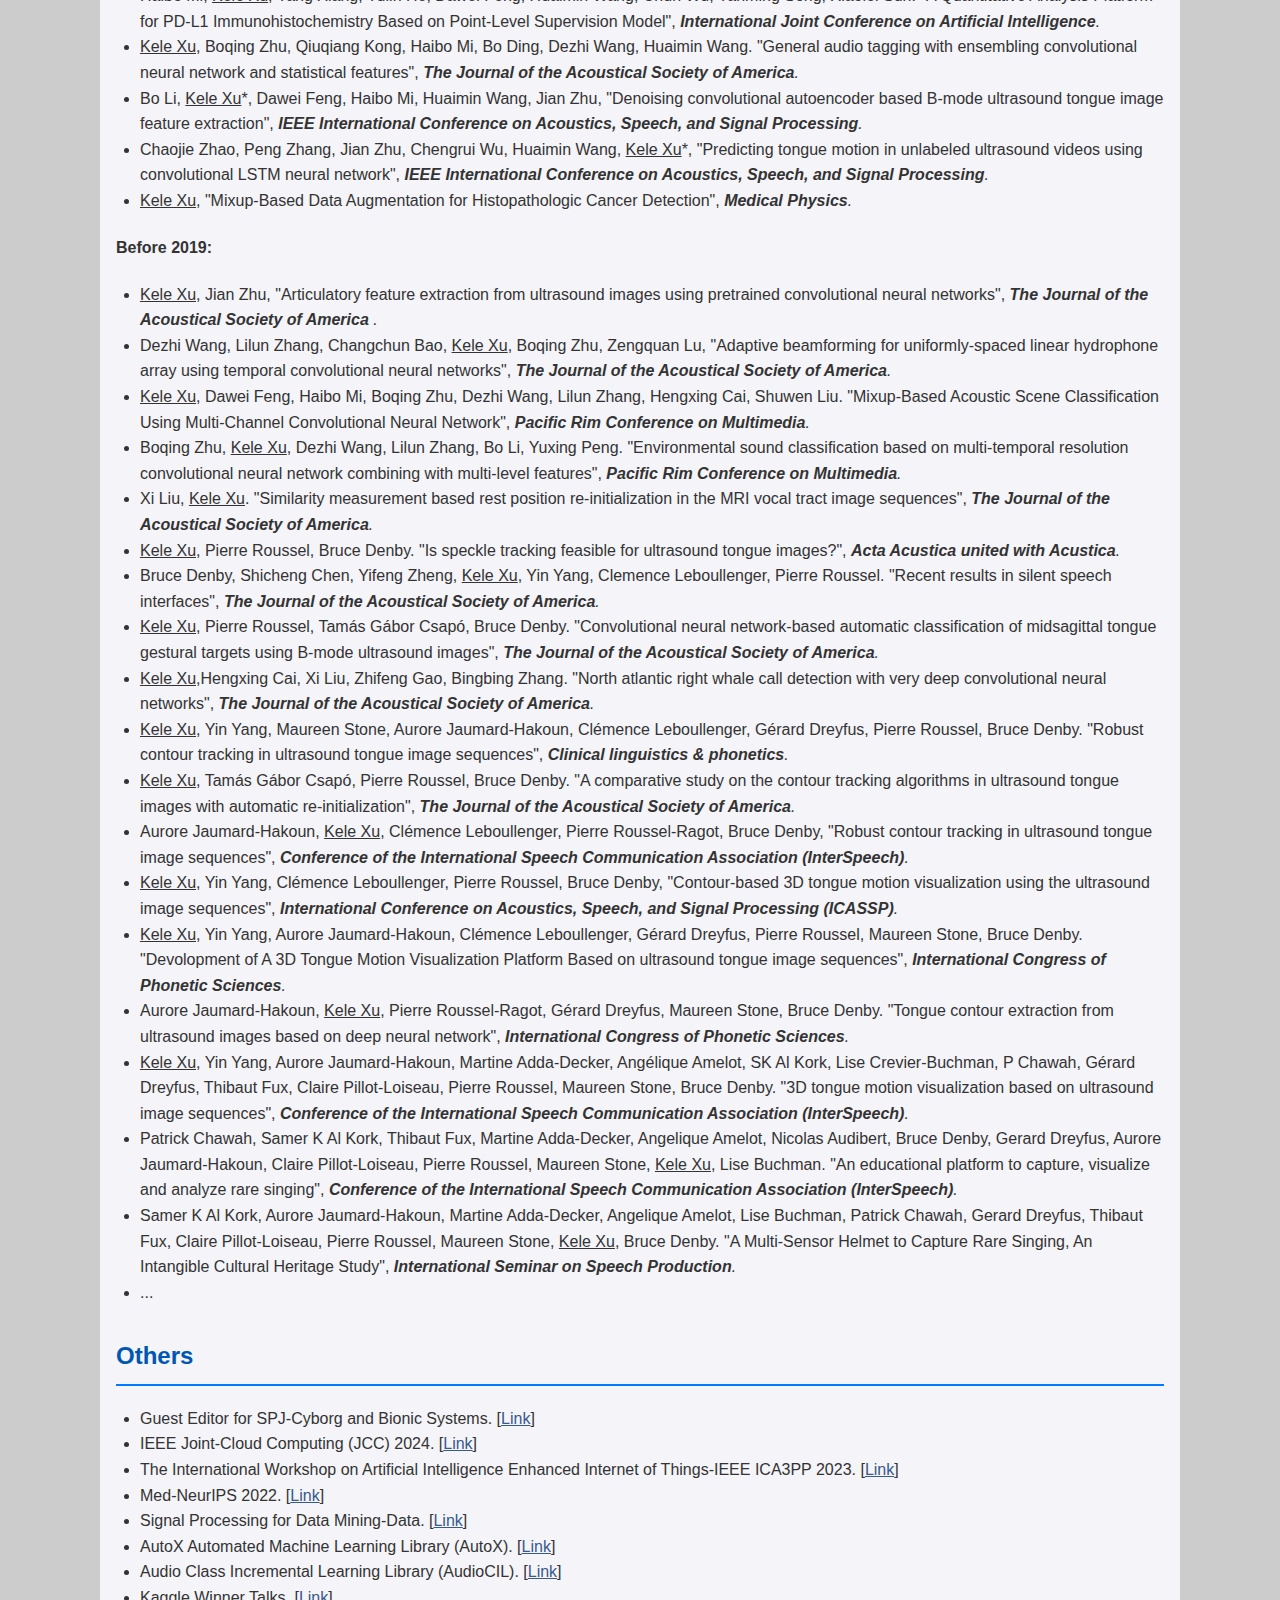
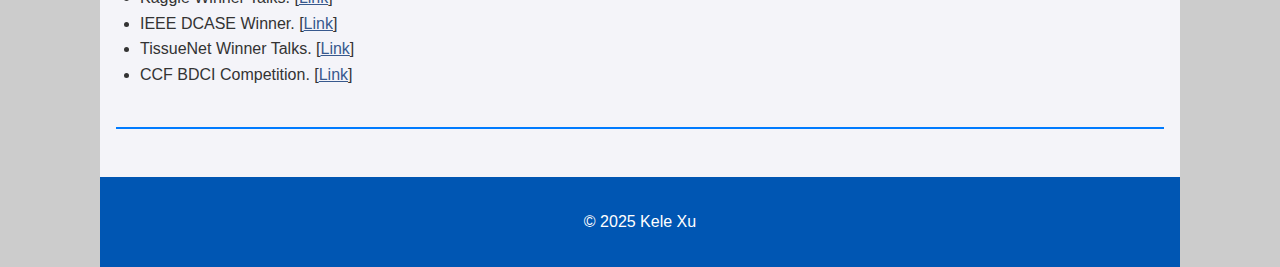
==== commit 715a73d2: "Update index.html" ====
--- a/index.html
+++ b/index.html
@@ -779,28 +779,28 @@
 				</li>
 				
 				<li>
-					Caili Gao, Qisheng Xu, Peng Qiao, <u>Kele Xu</u>, Xifu Qian, Yong Dou,
+					Caili Gao, Qisheng Xu, Peng Qiao, <u>Kele Xu</u>, Xifu Qian, Yong Dou.
 					"Adapter-based Incremental Learning for Face Forgery Detection",
 					<i><strong>IEEE International Conference on Acoustics, Speech, and Signal Processing</strong>.</i>	
 				</i><a href="https://ieeexplore.ieee.org/document/10446543/" target="_blank">[Paper] </a>
 				</li>
 				
 				<li>
-					Xu Wang, <u>Kele Xu</u>, Ting Yu, Bo Ding, Dawei Feng,
+					Xu Wang, <u>Kele Xu</u>, Ting Yu, Bo Ding, Dawei Feng.
 					"Transformer-inspired Lightweight Model for Efficient Time Series Forecasting",
 					<i><strong>IEEE International Conference on Acoustics, Speech, and Signal Processing</strong>.</i>	
 					</i><a href="https://ieeexplore.ieee.org/abstract/document/10448163" target="_blank">[Paper] </a>
 				</li>
 			
 				<li>
-					Ming Feng, <u>Kele Xu</u>*, Nanhui Wu, Weiquan Huang, Yan Bai, Changjian Wang, Huaimin Wang,
+					Ming Feng, <u>Kele Xu</u>*, Nanhui Wu, Weiquan Huang, Yan Bai, Changjian Wang, Huaimin Wang.
 					"Trusted Multi-Scale Classification Framework for Whole Slide Image",
 					<i><strong>Biomedical Signal Processing and Control</strong>.</i>
 					</i><a href="https://www.sciencedirect.com/science/article/abs/pii/S1746809423012235" target="_blank">[Paper] </a>
 				</li>
 				
 				<li>
-					Yuanzhao Zhai, Yiying Li, Zijian Gao, Xudong Gong, <u>Kele Xu</u>, Dawei Feng, Bo Ding, Huaimin Wang,
+					Yuanzhao Zhai, Yiying Li, Zijian Gao, Xudong Gong, <u>Kele Xu</u>, Dawei Feng, Bo Ding, Huaimin Wang.
 					"Optimistic Model Rollouts for Pessimistic Offline Policy Optimization",
 					<i><strong>AAAI Conference on Artificial Intelligence</strong>.</i>
 					</i><a href="https://ojs.aaai.org/index.php/AAAI/article/view/29607" target="_blank">[Paper] </a>
@@ -891,37 +891,37 @@
 				</li>
 				
 				<li>
-					Zijian Gao, <u>Kele Xu</u>*, Hongda Jia, Tianjiao Wan, Ding Bo, Dawei Feng, Xinjun Mao, Huaimin Wang,
+					Zijian Gao, <u>Kele Xu</u>*, Hongda Jia, Tianjiao Wan, Ding Bo, Dawei Feng, Xinjun Mao, Huaimin Wang.
 					"Complementary Learning System Based Intrinsic Rewards in Reinforcement Learning",
 					<i><strong>IEEE International Conference on Acoustics, Speech, and Signal Processing</strong>.</i>	
 				</li>
 			
 				<li>
-					Kang You, Bo Liu, <u>Kele Xu</u>, Yunsheng Xiong, Qisheng Xu, Ming Feng, Tamás Csapó, Boqing Zhu,
+					Kang You, Bo Liu, <u>Kele Xu</u>, Yunsheng Xiong, Qisheng Xu, Ming Feng, Tamás Csapó, Boqing Zhu.
 					"Raw Ultrasound-based Phonetic Segments Classification Via Mask Modeling",
 					<i><strong>IEEE International Conference on Acoustics, Speech, and Signal Processing</strong>.</i>	
 				</li>
 				
 				<li>
-					Shaoqi Shun, Yuanzhao Zhai, <u>Kele Xu</u>, Dawei Feng, Bo Ding,
+					Shaoqi Shun, Yuanzhao Zhai, <u>Kele Xu</u>, Dawei Feng, Bo Ding.
 					"Progressive Diversifying Policy for Multi-Agent Reinforcement Learning",
 					<i><strong>IEEE International Conference on Acoustics, Speech, and Signal Processing</strong>.</i>	
 				</li>
 				
 				<li>
-					Yuanzhao Zhai, <u>Kele Xu</u>, Bo Ding, Dawei Feng, Huaimin Wang, 
+					Yuanzhao Zhai, <u>Kele Xu</u>, Bo Ding, Dawei Feng, Huaimin Wang. 
 					"Diversifying Message Aggregation in Multi-Agent Communication via Normalized Tensor Nuclear Norm Regularization"
 					<i><strong>IEEE International Conference on Acoustics, Speech, and Signal Processing</strong>.</i>	
 				</li>
 				
 				<li>
-					<u>Kele Xu</u>*, Kang You, Ming Feng, Boqing Zhu,
+					<u>Kele Xu</u>*, Kang You, Ming Feng, Boqing Zhu.
 					"Trust-worth Multi-Representation Learning For Audio Classification With Uncertainty Estimation",
 					<i><strong>The Journal of the Acoustical Society of America</strong>.</i>
 				</li>
 				
 				<li>
-					Kang You, <u>Kele Xu</u>*, Jilong Wang, Ming Feng,
+					Kang You, <u>Kele Xu</u>*, Jilong Wang, Ming Feng.
 					"Domain adaptation towards speaker-independent ultrasound tongue imaging based articulatory-to-acoustic conversion",
 					<i><strong>The Journal of the Acoustical Society of America</strong>.</i>
 				</li>
@@ -934,7 +934,7 @@
 			</h4>
 			<ul>
 				<li>
-					Kang You, <u>Kele Xu</u>*, Ming Feng, Boqing Zhu,
+					Kang You, <u>Kele Xu</u>*, Ming Feng, Boqing Zhu.
 					"Underwater acoustic classification using masked modeling-based swin Transformer",
 					<i><strong>The Journal of the Acoustical Society of America</strong>.</i>
 				</li>
@@ -946,59 +946,59 @@
 				</li>
 				
 				<li>
-					Yiwen Wu, Yang Zhang, <u>Kele Xu</u>, Tao Wang, Huaimin Wang,
+					Yiwen Wu, Yang Zhang, <u>Kele Xu</u>, Tao Wang, Huaimin Wang.
 					"Understanding and Predicting Docker Build Duration: An Empirical Study of Containerized Workflow of OSS Projects",
 					<i><strong>IEEE/ACM International Conference on Automated Software Engineering</strong>.</i>
 				</li>
 				
 				<li>
-					Xiaochen Cai, Hengxing Cai, Boqing Zhu, <u>Kele Xu</u>*, Wei-Wei Tu, Dawei Feng,
+					Xiaochen Cai, Hengxing Cai, Boqing Zhu, <u>Kele Xu</u>*, Wei-Wei Tu, Dawei Feng.
 					"Multiple Temporal Fusion based Weakly-supervised Pre-training Techniques for Video Categorization",
 					<i><strong>ACM International Conference on Multimedia</strong>.</i>
 				</li>
 				
 				<li>
-					Kang You, <u>Kele Xu</u>*, Boqing Zhu, Ming Feng, Dawei Feng, Bo Liu, Tian Gao and Bo Ding,
+					Kang You, <u>Kele Xu</u>*, Boqing Zhu, Ming Feng, Dawei Feng, Bo Liu, Tian Gao, Bo Ding.
 					"Masked Modeling-based Audio Representation for ACM Multimedia 2022 Computational Paralinguistics ChallengE",
 					<i><strong>ACM International Conference on Multimedia</strong>.</i>
 				</li>
 				
 				<li>
-					<u>Kele Xu</u>, Ming Feng and Weiquan Huang,
+					<u>Kele Xu</u>, Ming Feng, Weiquan Huang.
 					"Seeing Speech: Magnetic Resonance Imaging-Based Vocal Tract Deformation Visualization Using Cross-Modal Transformer",
 					<i><strong>ACM International Conference on Multimedia</strong>.</i>
 				</li>
 			
 				<li>
-					Boqing Zhu, <u>Kele Xu</u>*, Changjian Wang, Zheng Qin, Tao Sun, Huaimin Wang, Yuxing Peng,
+					Boqing Zhu, <u>Kele Xu</u>*, Changjian Wang, Zheng Qin, Tao Sun, Huaimin Wang, Yuxing Peng.
 					"Unsupervised Voice-Face Representation Learning by Cross-Modal Prototype Contrast",
 					<i><strong>International Joint Conference on Artificial Intelligence</strong>.</i>
 					<a href="https://github.com/Cocoxili/CMPC" target="_blank">[Code]</a>
 				</li>
 				
 				<li>
-					Bin Li, Yijie Wang, <u>Kele Xu</u>, Li Cheng, Zhiquan Qin,
+					Bin Li, Yijie Wang, <u>Kele Xu</u>, Li Cheng, Zhiquan Qin.
 					"DFAID: Density-aware and Feature-deviated Active Intrusion Detection with Limited Query Data over Network Traffic Stream",
 					<i><strong>Computers & Security</strong>.
 					</i>
 				</li>
 				
 				<li>
-					Yunsheng Xiong, <u>Kele Xu</u>*, Yong Dou, Yang Zhao, Zikai Gao,
+					Yunsheng Xiong, <u>Kele Xu</u>*, Yong Dou, Yang Zhao, Zikai Gao.
 					"WRMatch: Improving FixMatch with Weighted Nuclear-Norm Regularization for Few-Shot Remote Sensing Scene Classification",
 					<i><strong>IEEE Transactions on Geoscience and Remote Sensing</strong>.</i>
 					<a href="https://ieeexplore.ieee.org/document/9585097/" target="_blank">[Paper]</a>
 				</li>
 				
 				<li>
-					Zhishan Zhao, Sen Yang, Guohui Liu, Dawei Feng, <u>Kele Xu</u>*,
+					Zhishan Zhao, Sen Yang, Guohui Liu, Dawei Feng, <u>Kele Xu</u>*.
 					"FINT: Field-aware INTeraction Neural Network For CTR Prediction",
 					<i><strong>IEEE International Conference on Acoustics, Speech, and Signal Processing </strong>.</i>
 					<a href="https://github.com/zhishan01/FINT" target="_blank">[Code]</a>
 				</li>	
 				
 				<li>
-					Yunsheng Xiong, <u>Kele Xu</u>*, Meng Jiang, Liang Cheng, Yong Dou, Jinjia Wang,
+					Yunsheng Xiong, <u>Kele Xu</u>*, Meng Jiang, Liang Cheng, Yong Dou, Jinjia Wang.
 					"Improving the Classification of Phonetic Segments from Raw Ultrasound Using Self-Supervised Learning and Hard Example Mining",
 					<i><strong>IEEE International Conference on Acoustics, Speech, and Signal Processing </strong>.</i>
 					<a href="https://github.com/randallfuhao/ultrasound-selfsup" target="_blank">[Code]</a>
@@ -1006,7 +1006,7 @@
 				
 				<li>
 					Qingsong Zhou, <u>Kele Xu</u>*, Ming Feng. 
-					"EasySED: Trusted Sound Event Detection With Self-Distillation", 
+					"EasySED: Trusted Sound Event Detection With Self-Distillation". 
 					<i><strong>Thirty-Sixth AAAI Conference on Artificial Intelligence </strong>.</i>
 				</li>
 			</ul>
@@ -1017,40 +1017,40 @@
 			</h4>
 			<ul>
 				<li>
-					<u>Kele Xu</u>, Tamas Gábor Csapó, Ming Feng,
+					<u>Kele Xu</u>, Tamas Gábor Csapó, Ming Feng.
 					"Convolutional Neural Network-Based Age Estimation Using B-Mode Ultrasound Tongue Image",
 					<i><strong>The Journal of the Acoustical Society of America </strong>.</i>
 				</li>
 				<li>
-					Liang Gao, <u>Kele Xu</u>*, Huaimin Wang, Yuxing Peng,
+					Liang Gao, <u>Kele Xu</u>*, Huaimin Wang, Yuxing Peng.
 					"Multi-representation knowledge distillation for audio classification",
 					<i><strong>Multimedia Tools and Applications</strong>.</i>
 				</li>
 
 				<li>
-					Ruchika Verma, Neeraj Kumar,..., <u>Kele Xu</u>,
+					Ruchika Verma, Neeraj Kumar,..., <u>Kele Xu</u>.
 					"MoNuSAC2020: A Multi-organ Nuclei Segmentation and Classification Challenge",
 					<i><strong>IEEE Transactions on Medical Imaging</strong>.</i>
 				</li>
 				<li>
-					Pengliang Sun, Xuetong Niu, Pengfei Sun, <u>Kele Xu</u>*,
+					Pengliang Sun, Xuetong Niu, Pengfei Sun, <u>Kele Xu</u>*.
 					"Squeeze-and-Excitation network-Based Radar Object Detection With Weighted Location Fusion",
 					<i><strong>ACM International Conference on Multimedia Retrieval</strong>.</i>
 				</li>
 				<li>
-					Yunsheng Xiong, Peng Zhang, Yong Dou, <u>Kele Xu</u>, Xin Niu,
+					Yunsheng Xiong, Peng Zhang, Yong Dou, <u>Kele Xu</u>, Xin Niu.
 					"Focus on Hard Categories and Hard Examples: Remote Sensing Image Scene Classification via Expert Model and Hard Example Mining",
 					<i><strong>IEEE Geoscience and Remote Sensing Letters</strong>.</i>
 					<a href="https://ieeexplore.ieee.org/abstract/document/9343675/" target="_blank">[Paper]</a>
 				</li>
 				<li>
-					Feng Ming, <u>Kele Xu</u>*, Yin Wang, Bo Ding, Huaimin Wang,
+					Feng Ming, <u>Kele Xu</u>*, Yin Wang, Bo Ding, Huaimin Wang.
 					"Improving ultrasound tongue contour extraction using U-Net and shape consistency-based regularizer",
 					<i><strong>IEEE International Conference on Acoustics, Speech, and Signal Processing </strong>.</i>
 					<a href="https://ieeexplore.ieee.org/document/9414420" target="_blank">[Paper]</a>
 				</li>
 				<li>
-					Bin Li, Yijie Wang, Mingyu Liu, <u>Kele Xu</u>, Zhongyang Wang, Li Cheng, Yizhou Li,
+					Bin Li, Yijie Wang, Mingyu Liu, <u>Kele Xu</u>, Zhongyang Wang, Li Cheng, Yizhou Li.
 					"FDEN: Mining Effective Information of Features in Detecting Network Anomalies",
 					<i><strong>IEEE International Conference on Acoustics, Speech, and Signal Processing </strong>.</i>
 					<a href="https://ieeexplore.ieee.org/document/9415099" target="_blank">[Paper]</a>
@@ -1063,22 +1063,22 @@
 
 			<ul>
 				<li>
-					<u>Kele Xu</u>, Tamás Gábor Csapó, Dawei Feng, Haibo Mi,
+					<u>Kele Xu</u>, Tamás Gábor Csapó, Dawei Feng, Haibo Mi.
 					"Ultrasound Tongue Gestural Sequence Classification Using Convolutional Auto-encoder and Recurrent Neural Network",
 					<i><strong>International Seminar on Speech Production</strong>.</i> 
 				</li>
 				<li>
-					Tamás Gábor Csapó, <u>Kele Xu</u>, Andrea Deme, Tekla Etelka Gráczi, Alexandra Markó,
+					Tamás Gábor Csapó, <u>Kele Xu</u>, Andrea Deme, Tekla Etelka Gráczi, Alexandra Markó.
 					"Transducer Misalignment in Ultrasound Tongue Imaging",
 					<i><strong>International Seminar on Speech Production</strong>.</i>
 				</li>
 				<li>
-					<u>Kele Xu</u>, Zhimin Lin, Jianqiao Zhao, Peicang Shi, Wei Deng, Huaimin Wang,
+					<u>Kele Xu</u>, Zhimin Lin, Jianqiao Zhao, Peicang Shi, Wei Deng, Huaimin Wang.
 					"Multimodal Deep Learning for Social Media Popularity Prediction With Attention Mechanism",
 					<i><strong>ACM International Conference on Multimedia</strong>.</i>
 				</li>
 				<li>
-					Ming Feng, <u>Kele Xu</u>*, Yin Wang,
+					Ming Feng, <u>Kele Xu</u>*, Yin Wang.
 					"A Quantitative Comparison of Different Machine Learning Approaches for Human Spermatozoa Quality Prediction Using Multimodal Datasets",
 					<i><strong>ACM International Conference on Multimedia</strong>.</i>
 				</li>
@@ -1087,23 +1087,23 @@
 					<i><strong>ACM International Conference on Multimedia</strong>.</i>
 				</li>
 				<li>
-					Tamás Gábor Csapó, <u>Kele Xu</u>,
+					Tamás Gábor Csapó, <u>Kele Xu</u>.
 					"Quantification of Transducer Misalignment in Ultrasound Tongue Imaging",
 					<i><strong>Conference of the International Speech Communication Association (InterSpeech)</strong>.</i>
 				</li>
 				<li>
-					Boqing Zhu, <u>Kele Xu</u>*, Qiuqiang Kong, Huaimin Wang, Yuxing Peng,
+					Boqing Zhu, <u>Kele Xu</u>*, Qiuqiang Kong, Huaimin Wang, Yuxing Peng.
 					"Audio Tagging by Cross Filtering Noisy Labels",
 					<i><strong>IEEE/ACM Transactions on Audio, Speech, and Language Processing</strong>.</i>
 				</li>
 				<li>
-					<u>Kele Xu</u>, Jianqiao Zhao, Boqing Zhu, Chaojie Zhao,
+					<u>Kele Xu</u>, Jianqiao Zhao, Boqing Zhu, Chaojie Zhao.
 					"Predicting ultrasound tongue image from lip images using sequence to sequence learning",
 					<i><strong>The Journal of the Acoustical Society of America</strong>.</i>
 				</li>
 
 				<li>
-					Haibo Mi, <u>Kele Xu</u>*, Dawei Feng, HuaiMin Wang, Yiming Zhang, Zibin Zheng, Chuan Chen, Xu Lan,
+					Haibo Mi, <u>Kele Xu</u>*, Dawei Feng, HuaiMin Wang, Yiming Zhang, Zibin Zheng, Chuan Chen, Xu Lan.
 					"Collaborative Deep Learning Across Multiple Data Centers",
 					<i><strong>SCIENCE CHINA Information Sciences</strong>.</i>
 				</li>
@@ -1116,22 +1116,22 @@
  
 			<ul>
 				<li>
-					<u>Kele Xu</u>, Yuxiang Wu, Zhifeng Gao,
+					<u>Kele Xu</u>, Yuxiang Wu, Zhifeng Gao.
 					"Ultrasound-Based Silent Speech Interface using Sequential Convolutional Auto-encoder",
 					<i><strong>ACM International Conference on Multimedia</strong>.</i>
 				</li>
 				<li>
-					Yingwei Fu, <u>Kele Xu</u>, Haibo Mi, Huaimin Wang, Dezhi Wang, Boqing Zhu,
+					Yingwei Fu, <u>Kele Xu</u>, Haibo Mi, Huaimin Wang, Dezhi Wang, Boqing Zhu.
 					"A Mobile Application for Sound Event Detection",
 					<i><strong> International Joint Conference on Artificial Intelligence</strong>.</i>
 				</li>
 				<li>
-					Haibo Mi, <u>Kele Xu</u>, Yang Xiang, Yulin He, Dawei Feng, Huaimin Wang, Chun Wu, Yanming Song, Xiaolei Sun,
+					Haibo Mi, <u>Kele Xu</u>, Yang Xiang, Yulin He, Dawei Feng, Huaimin Wang, Chun Wu, Yanming Song, Xiaolei Sun.
 					"A Quantitative Analysis Platform for PD-L1 Immunohistochemistry Based on Point-Level Supervision Model",
 					<i><strong> International Joint Conference on Artificial Intelligence</strong>.</i>
 				</li>
 				<li>
-					<u>Kele Xu</u>, Boqing Zhu, Qiuqiang Kong, Haibo Mi, Bo Ding, Dezhi Wang, Huaimin Wang,
+					<u>Kele Xu</u>, Boqing Zhu, Qiuqiang Kong, Haibo Mi, Bo Ding, Dezhi Wang, Huaimin Wang.
 					"General audio tagging with ensembling convolutional neural network and statistical features",
 					<i><strong>The Journal of the Acoustical Society of America</strong>.</i>
 				</li>
@@ -1168,47 +1168,47 @@
 					<i><strong>The Journal of the Acoustical Society of America</strong>.</i>
 				</li>
 				<li>
-					<u>Kele Xu</u>, Dawei Feng, Haibo Mi, Boqing Zhu, Dezhi Wang, Lilun Zhang, Hengxing Cai, Shuwen Liu,
+					<u>Kele Xu</u>, Dawei Feng, Haibo Mi, Boqing Zhu, Dezhi Wang, Lilun Zhang, Hengxing Cai, Shuwen Liu.
 					"Mixup-Based Acoustic Scene Classification Using Multi-Channel Convolutional Neural Network",
 					<i><strong>Pacific Rim Conference on Multimedia</strong>.</i>
 				</li>
 				<li>
-					Boqing Zhu, <u>Kele Xu</u>, Dezhi Wang, Lilun Zhang, Bo Li, Yuxing Peng,
+					Boqing Zhu, <u>Kele Xu</u>, Dezhi Wang, Lilun Zhang, Bo Li, Yuxing Peng.
 					"Environmental sound classification based on multi-temporal resolution convolutional neural network combining with multi-level features",
 					<i><strong>Pacific Rim Conference on Multimedia</strong>.</i>
 				</li>
 				<li>
-					Xi Liu, <u>Kele Xu</u>,
+					Xi Liu, <u>Kele Xu</u>.
 					"Similarity measurement based rest position re-initialization in the MRI vocal tract image sequences",
 					<i><strong>The Journal of the Acoustical Society of America</strong>.</i>
 				</li>
 				<li>
-					<u>Kele Xu</u>, Pierre Roussel, Bruce Denby,
+					<u>Kele Xu</u>, Pierre Roussel, Bruce Denby.
 					"Is speckle tracking feasible for ultrasound tongue images?",
 					<i><strong>Acta Acustica united with Acustica</strong>.</i>
 				</li>
 				<li>
-					Bruce Denby, Shicheng Chen, Yifeng Zheng, <u>Kele Xu</u>, Yin Yang, Clemence Leboullenger, Pierre Roussel,
+					Bruce Denby, Shicheng Chen, Yifeng Zheng, <u>Kele Xu</u>, Yin Yang, Clemence Leboullenger, Pierre Roussel.
 					"Recent results in silent speech interfaces",
 					<i><strong>The Journal of the Acoustical Society of America</strong>.</i>
 				</li>
 				<li>
-					<u>Kele Xu</u>, Pierre Roussel, Tamás Gábor Csapó, Bruce Denby,
+					<u>Kele Xu</u>, Pierre Roussel, Tamás Gábor Csapó, Bruce Denby.
 					"Convolutional neural network-based automatic classification of midsagittal tongue gestural targets using B-mode ultrasound images",
 					<i><strong>The Journal of the Acoustical Society of America</strong>.</i>
 				</li>
 				<li>
-					<u>Kele Xu</u>,Hengxing Cai, Xi Liu, Zhifeng Gao, Bingbing Zhang,
+					<u>Kele Xu</u>,Hengxing Cai, Xi Liu, Zhifeng Gao, Bingbing Zhang.
 					"North atlantic right whale call detection with very deep convolutional neural networks",
 					<i><strong>The Journal of the Acoustical Society of America</strong>.</i>
 				</li>
 				<li>
-					<u>Kele Xu</u>, Yin Yang, Maureen Stone, Aurore Jaumard-Hakoun, Clémence Leboullenger, Gérard Dreyfus, Pierre Roussel, Bruce Denby,
+					<u>Kele Xu</u>, Yin Yang, Maureen Stone, Aurore Jaumard-Hakoun, Clémence Leboullenger, Gérard Dreyfus, Pierre Roussel, Bruce Denby.
 					"Robust contour tracking in ultrasound tongue image sequences",
 					<i><strong>Clinical linguistics & phonetics</strong>.</i>
 				</li>
 				<li>
-					<u>Kele Xu</u>, Tamás Gábor Csapó, Pierre Roussel, Bruce Denby,
+					<u>Kele Xu</u>, Tamás Gábor Csapó, Pierre Roussel, Bruce Denby.
 					"A comparative study on the contour tracking algorithms in ultrasound tongue images with automatic re-initialization",
 					<i><strong>The Journal of the Acoustical Society of America</strong>.</i>
 				</li>
@@ -1223,33 +1223,28 @@
 					<i><strong>International Conference on Acoustics, Speech, and Signal Processing (ICASSP)</strong>.</i>
 				</li>
 				<li>
-					<u>Kele Xu</u>, Ruixing Wang, Li Zhu, Chang Liu, Yi Zhao,
-					"Automatic Motion Tracking Reset in Ultrasound Liver Image Sequences",
-					<i><strong>Medical Physics</strong>.</i>
-				</li>
-				<li>
-					<u>Kele Xu</u>, Yin Yang, Aurore Jaumard-Hakoun, Clémence Leboullenger, Gérard Dreyfus, Pierre Roussel, Maureen Stone, Bruce Denby,
+					<u>Kele Xu</u>, Yin Yang, Aurore Jaumard-Hakoun, Clémence Leboullenger, Gérard Dreyfus, Pierre Roussel, Maureen Stone, Bruce Denby.
 					"Devolopment of A 3D Tongue Motion Visualization Platform Based on ultrasound tongue image sequences",
 					<i><strong>International Congress of Phonetic Sciences</strong>.</i>
 				</li>
 				<li>
-					Aurore Jaumard-Hakoun, <u>Kele Xu</u>, Pierre Roussel-Ragot, Gérard Dreyfus, Maureen Stone, Bruce Denby,
+					Aurore Jaumard-Hakoun, <u>Kele Xu</u>, Pierre Roussel-Ragot, Gérard Dreyfus, Maureen Stone, Bruce Denby.
 					"Tongue contour extraction from ultrasound images based on deep neural network",
 					<i><strong>International Congress of Phonetic Sciences</strong>.</i>
 				</li>
 				<li>
-					<u>Kele Xu</u>, Yin Yang, Aurore Jaumard-Hakoun, Martine Adda-Decker, Angélique Amelot, SK Al Kork, Lise Crevier-Buchman, P Chawah, Gérard Dreyfus, Thibaut Fux, Claire Pillot-Loiseau, Pierre Roussel, Maureen Stone, Bruce Denby,
+					<u>Kele Xu</u>, Yin Yang, Aurore Jaumard-Hakoun, Martine Adda-Decker, Angélique Amelot, SK Al Kork, Lise Crevier-Buchman, P Chawah, Gérard Dreyfus, Thibaut Fux, Claire Pillot-Loiseau, Pierre Roussel, Maureen Stone, Bruce Denby.
 					"3D tongue motion visualization based on ultrasound image sequences",
 					<i><strong>Conference of the International Speech Communication Association (InterSpeech)</strong>.</i>
 				</li>
 				<li>
-					Patrick Chawah, Samer K Al Kork, Thibaut Fux, Martine Adda-Decker, Angelique Amelot, Nicolas Audibert, Bruce Denby, Gerard Dreyfus, Aurore Jaumard-Hakoun, Claire Pillot-Loiseau, Pierre Roussel, Maureen Stone, <u>Kele Xu</u>, Lise Buchman,
+					Patrick Chawah, Samer K Al Kork, Thibaut Fux, Martine Adda-Decker, Angelique Amelot, Nicolas Audibert, Bruce Denby, Gerard Dreyfus, Aurore Jaumard-Hakoun, Claire Pillot-Loiseau, Pierre Roussel, Maureen Stone, <u>Kele Xu</u>, Lise Buchman.
 					"An educational platform to capture, visualize and analyze rare singing",
 					<i><strong>Conference of the International Speech Communication Association (InterSpeech)</strong>.</i>
 				</li>
 				
 				<li>
-					Samer K Al Kork, Aurore Jaumard-Hakoun, Martine Adda-Decker, Angelique Amelot, Lise Buchman, Patrick Chawah, Gerard Dreyfus, Thibaut Fux, Claire Pillot-Loiseau, Pierre Roussel, Maureen Stone, <u>Kele Xu</u>, Bruce Denby,
+					Samer K Al Kork, Aurore Jaumard-Hakoun, Martine Adda-Decker, Angelique Amelot, Lise Buchman, Patrick Chawah, Gerard Dreyfus, Thibaut Fux, Claire Pillot-Loiseau, Pierre Roussel, Maureen Stone, <u>Kele Xu</u>, Bruce Denby.
 					"A Multi-Sensor Helmet to Capture Rare Singing, An Intangible Cultural Heritage Study",
 					<i><strong>International Seminar on Speech Production</strong>.</i>
 				</li>
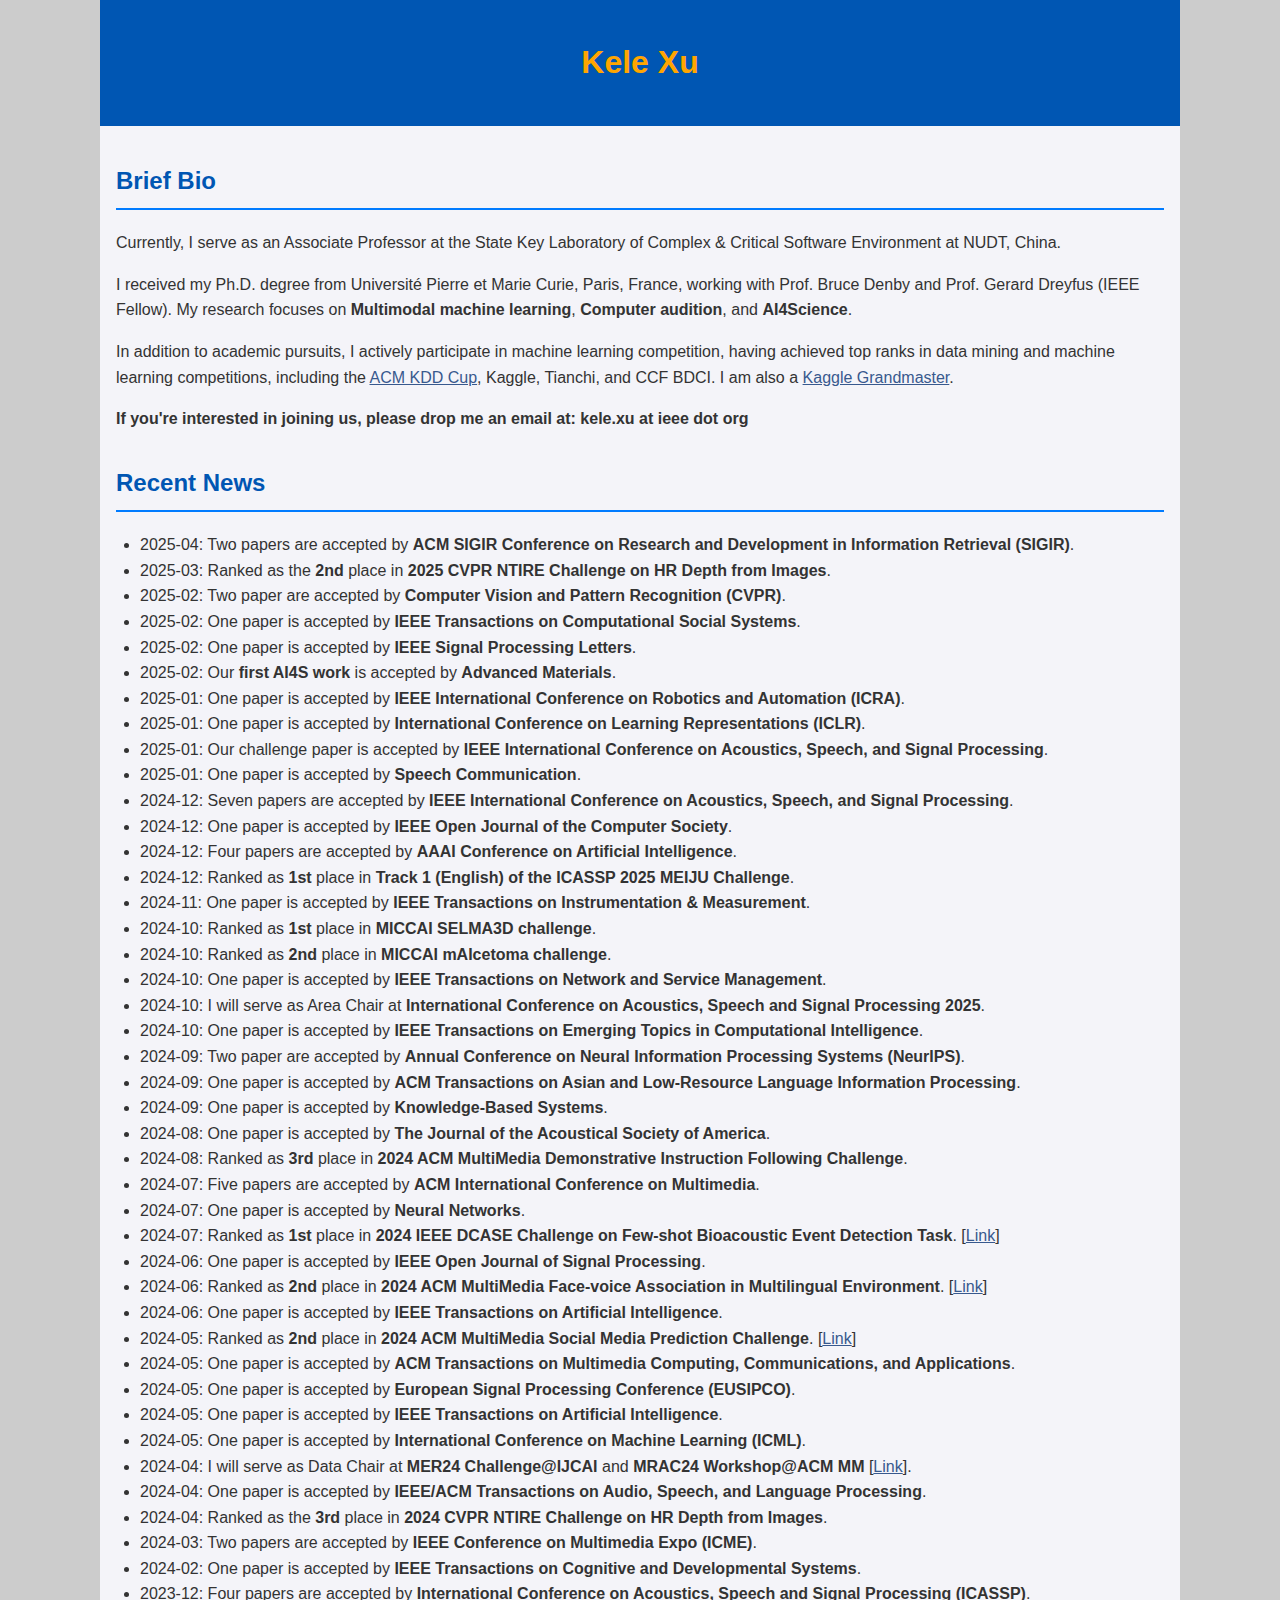
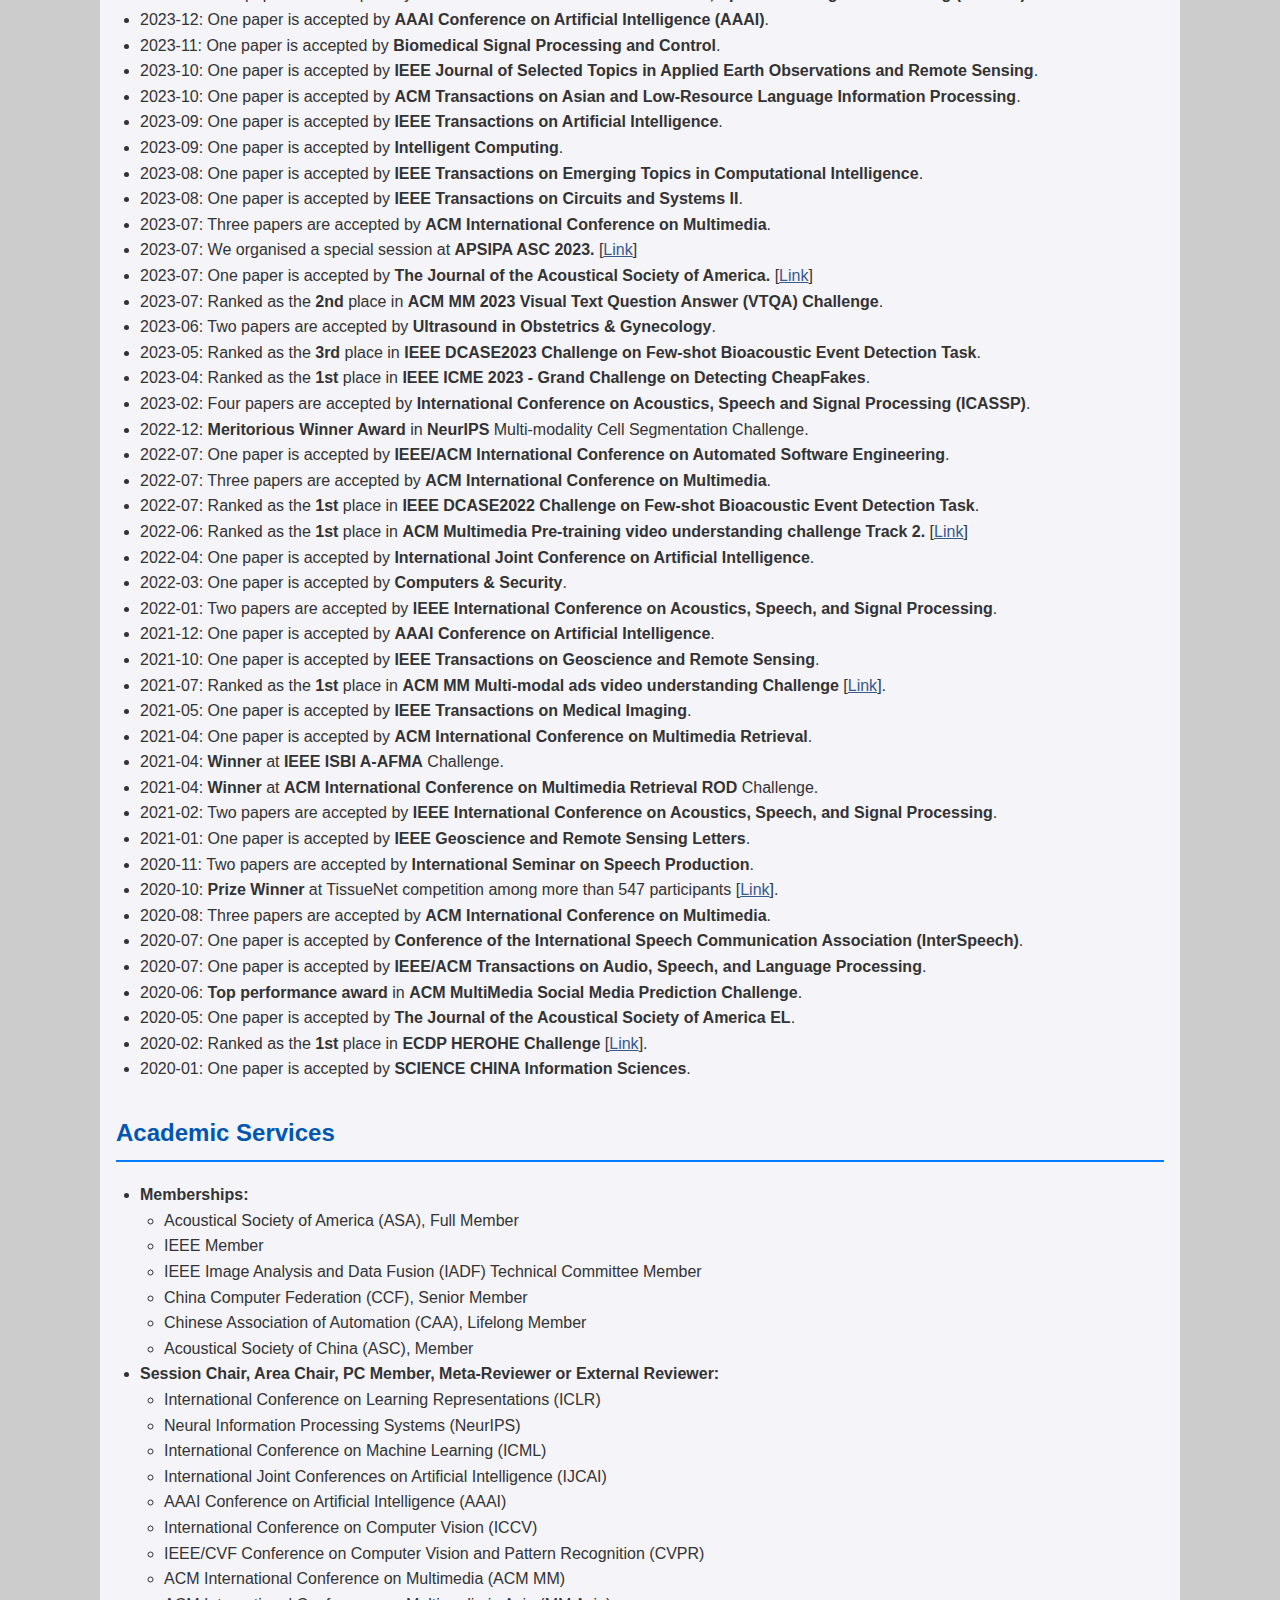
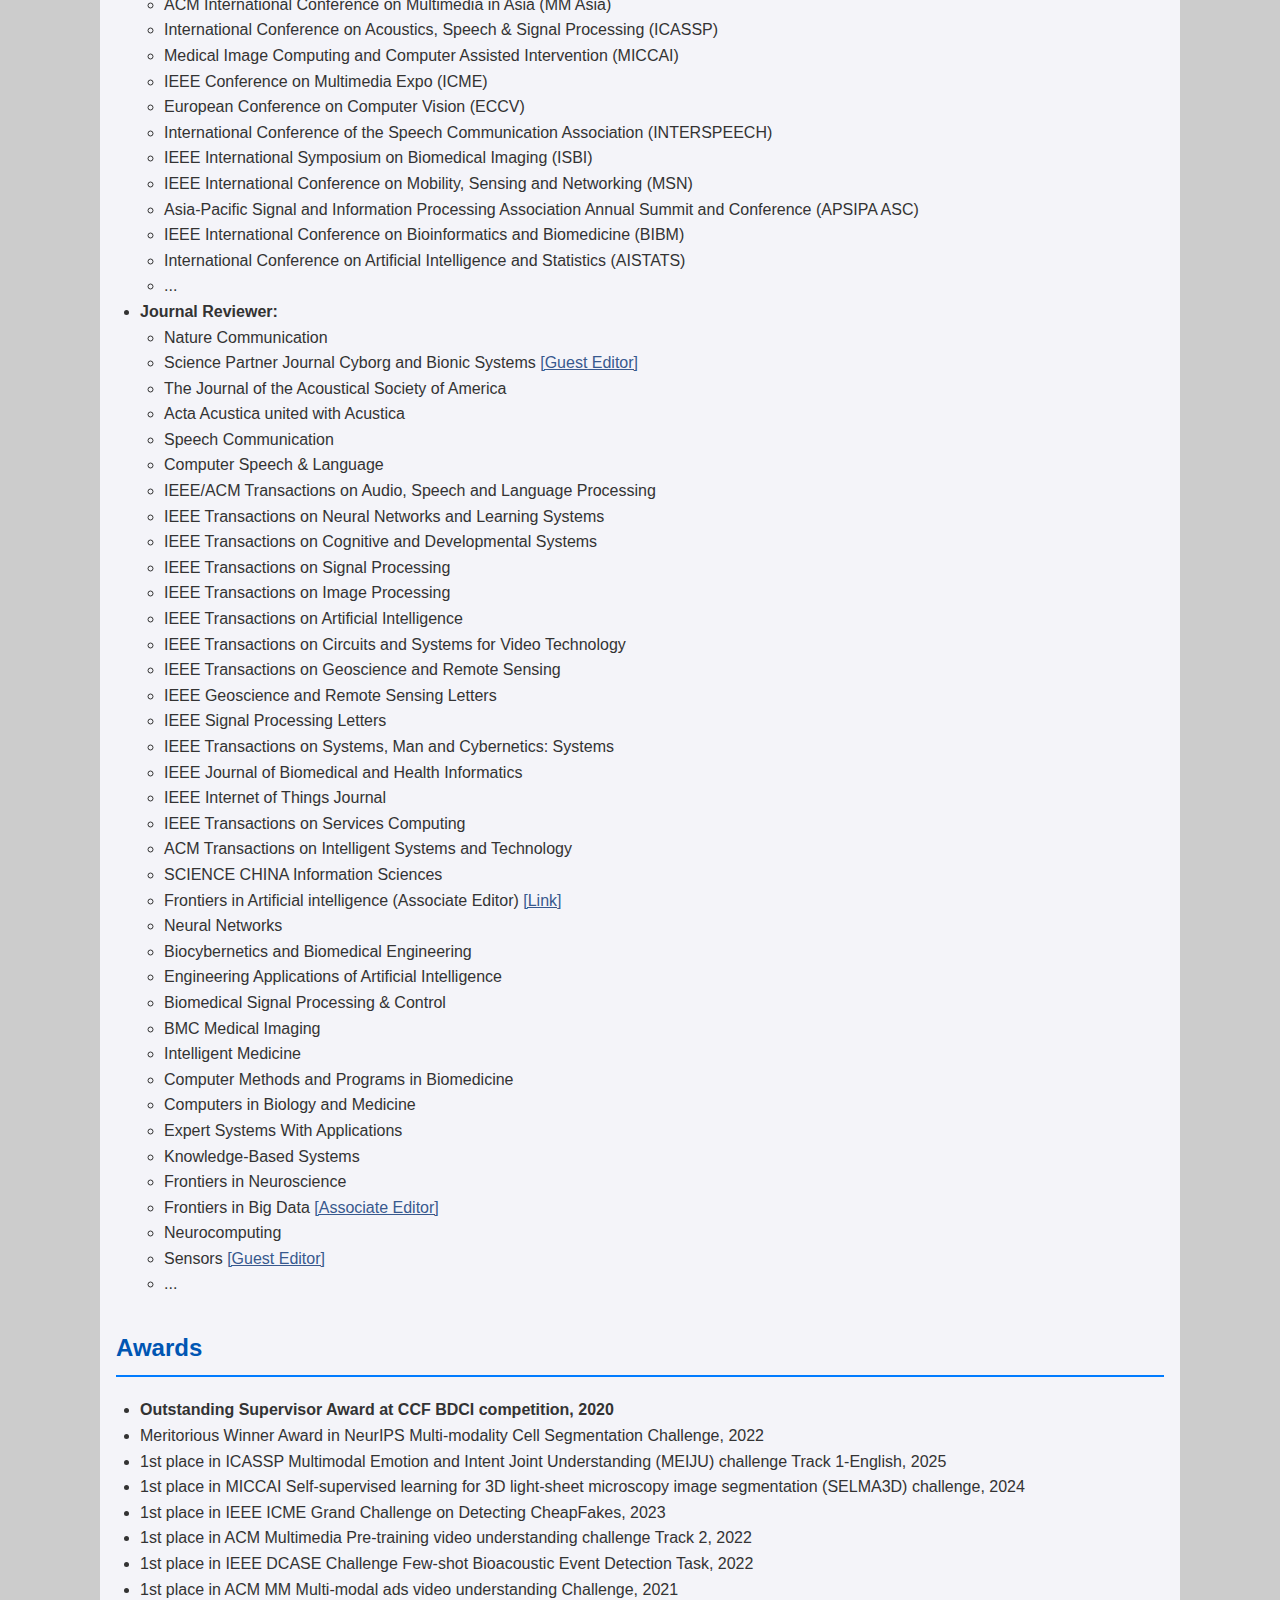
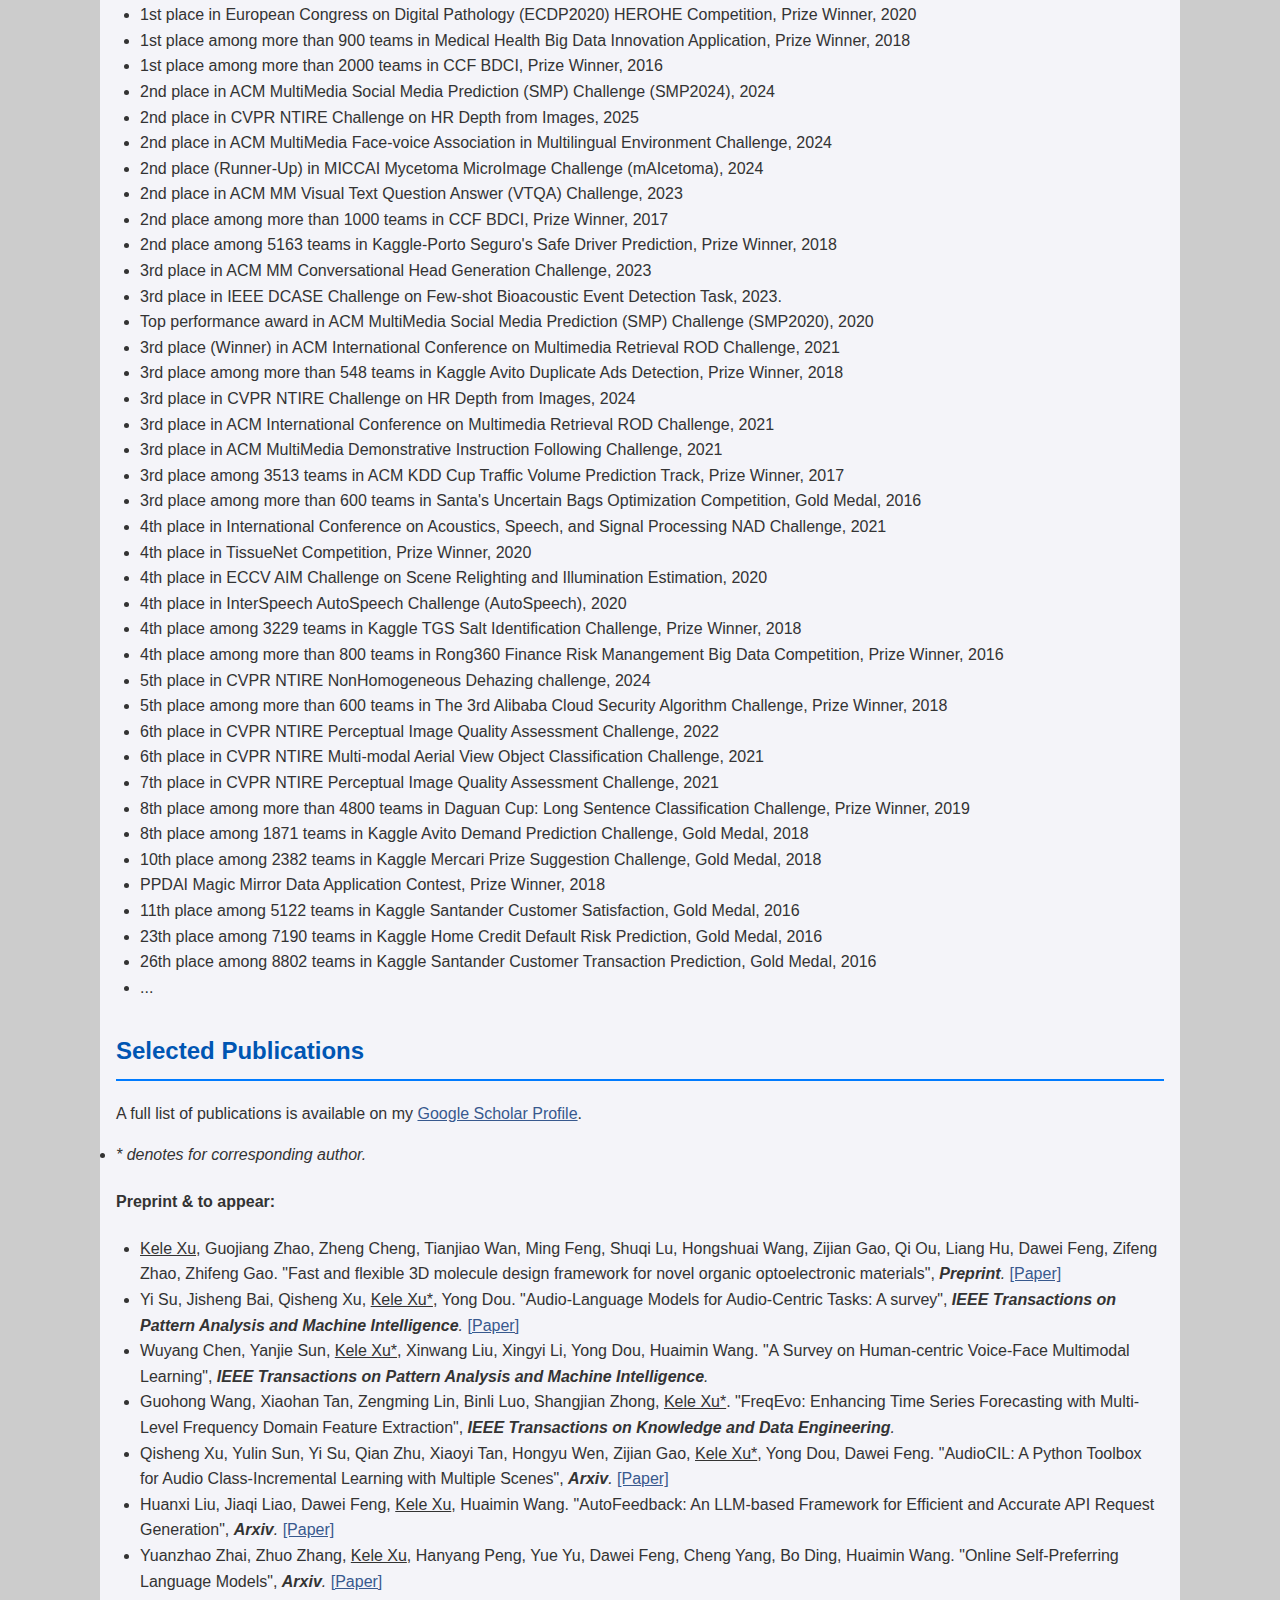
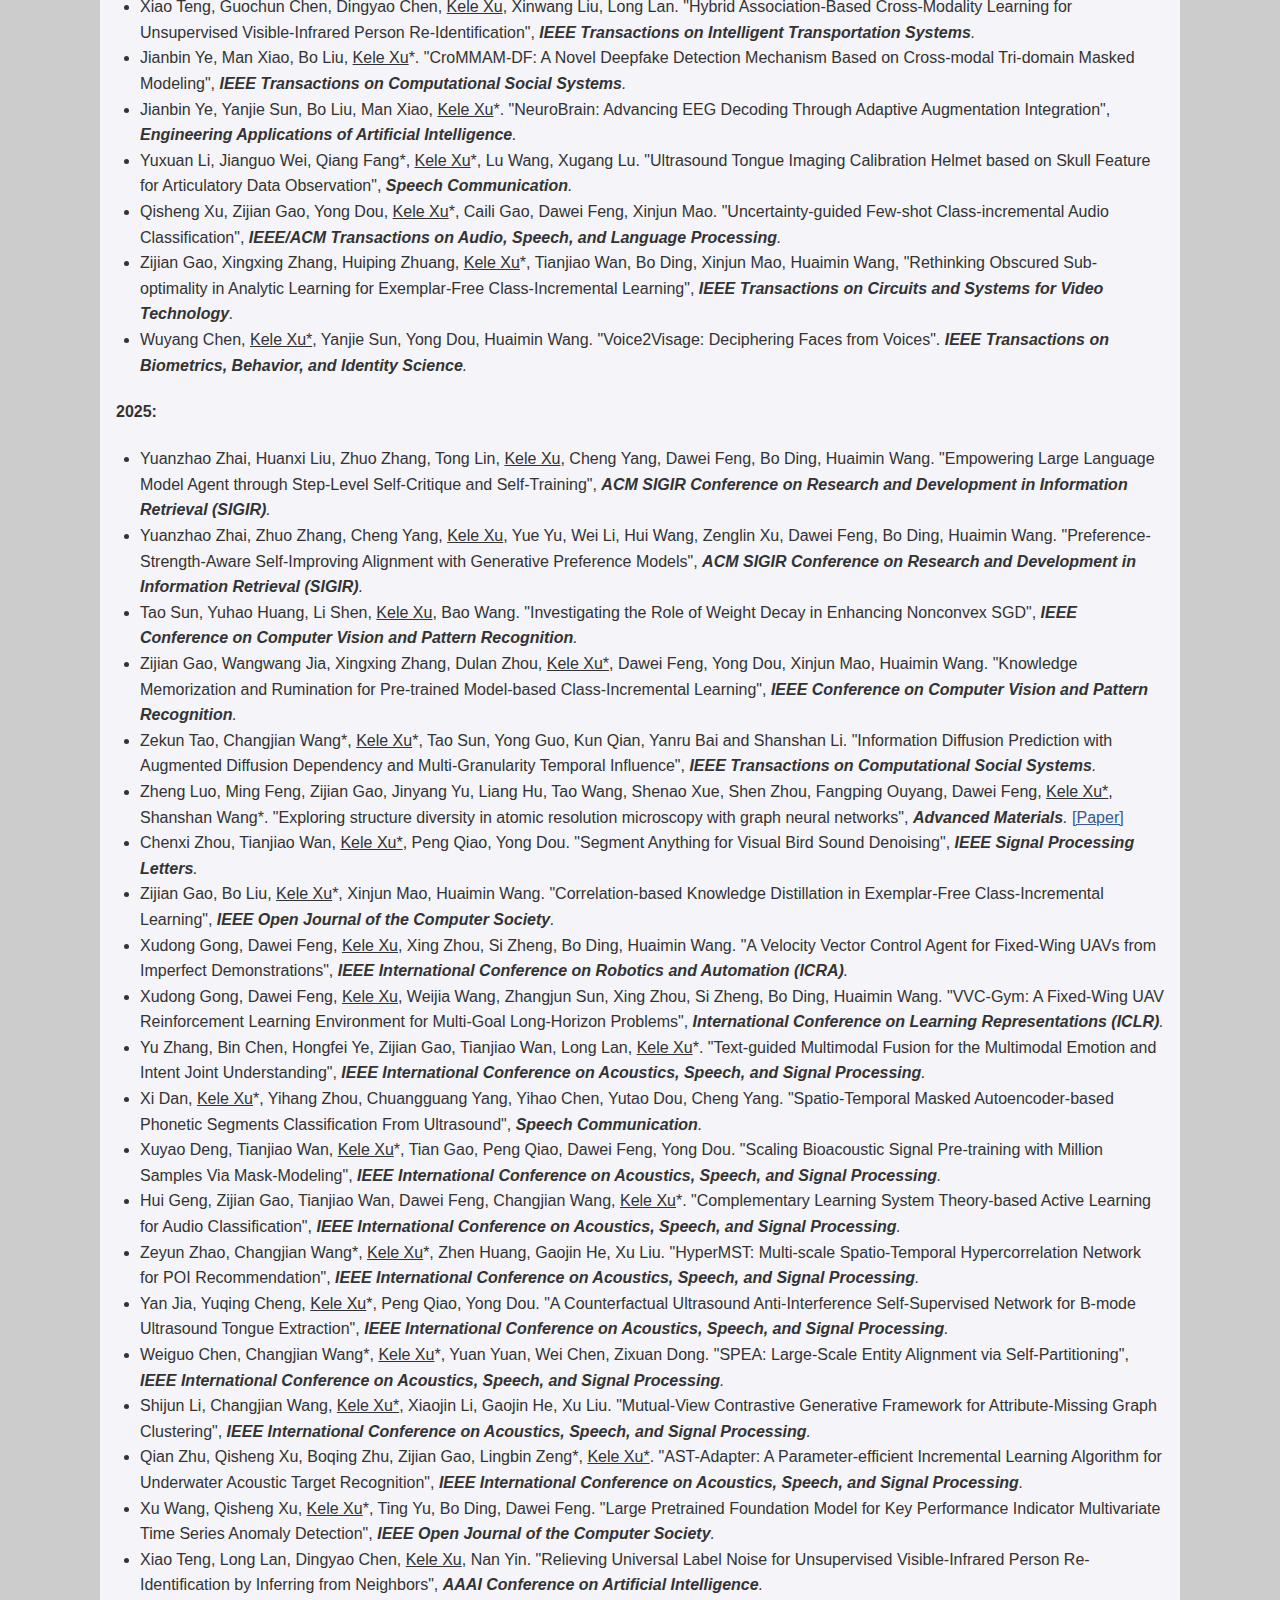
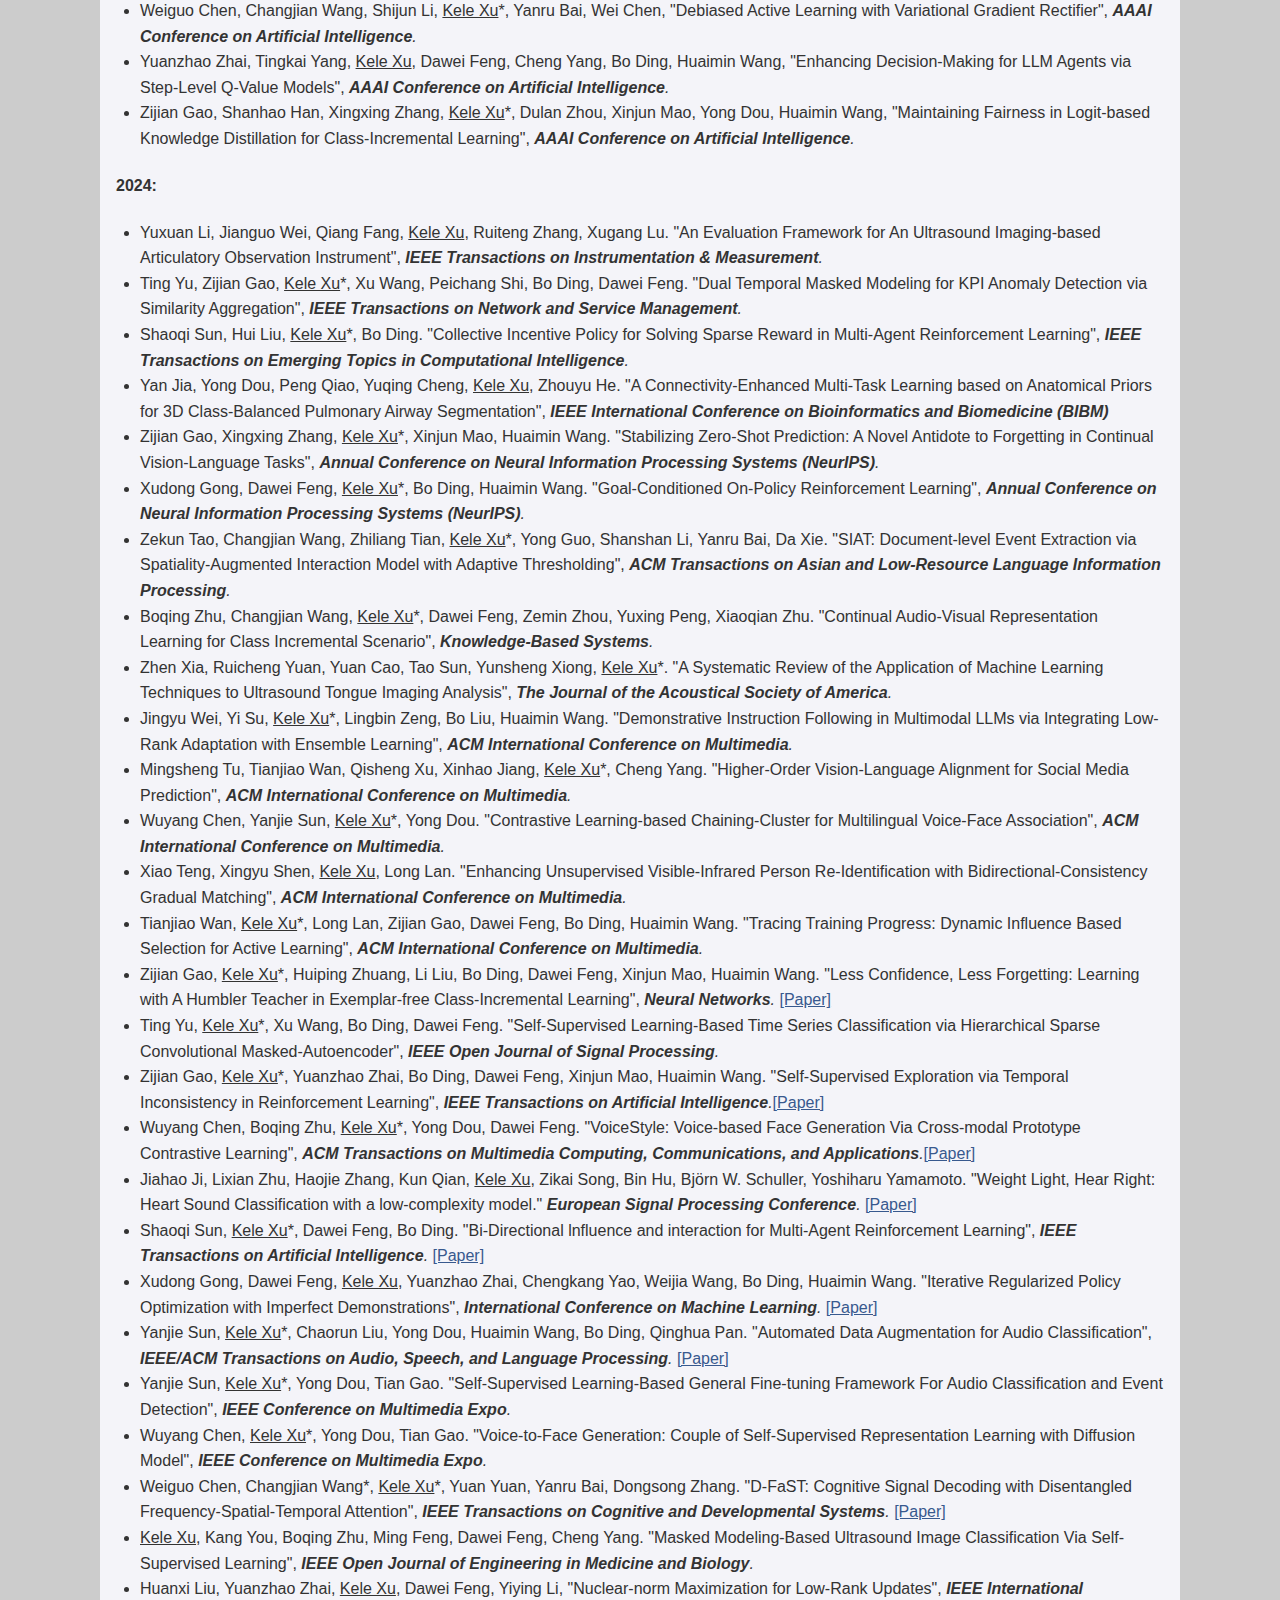
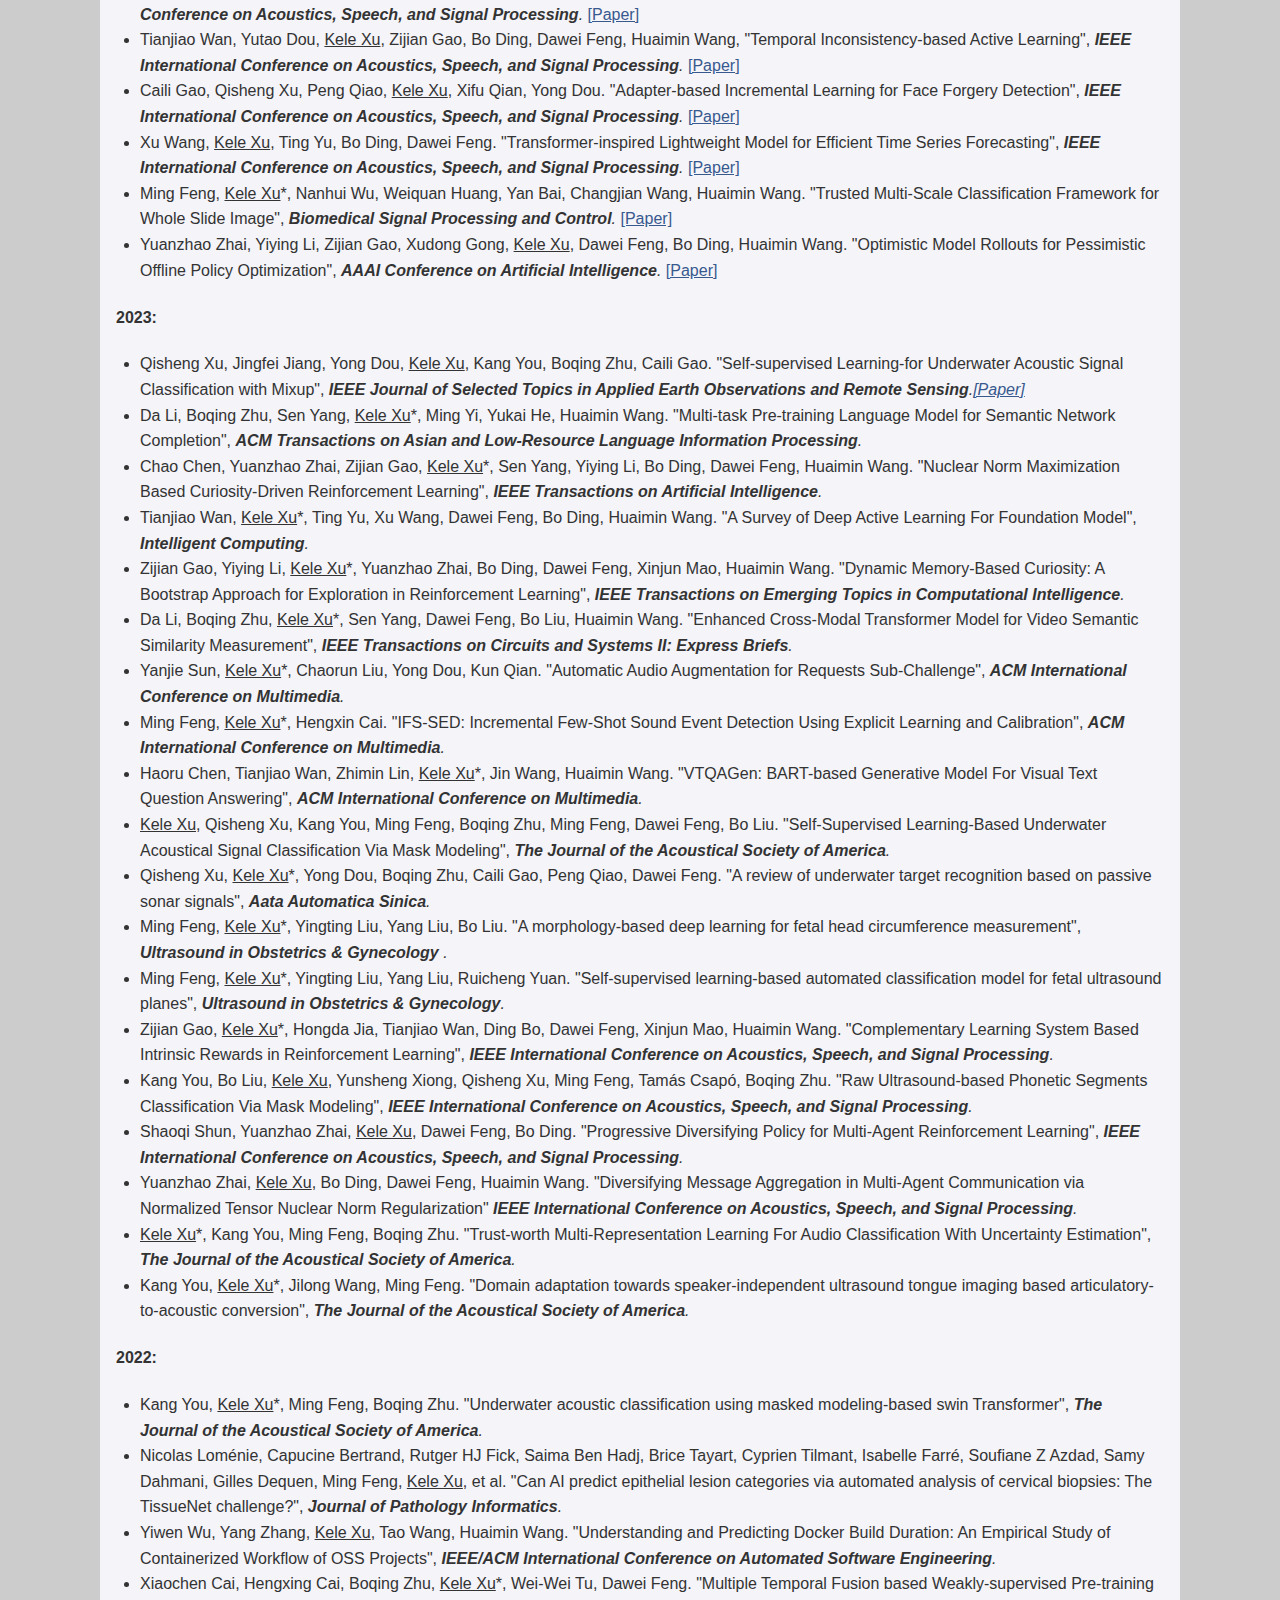
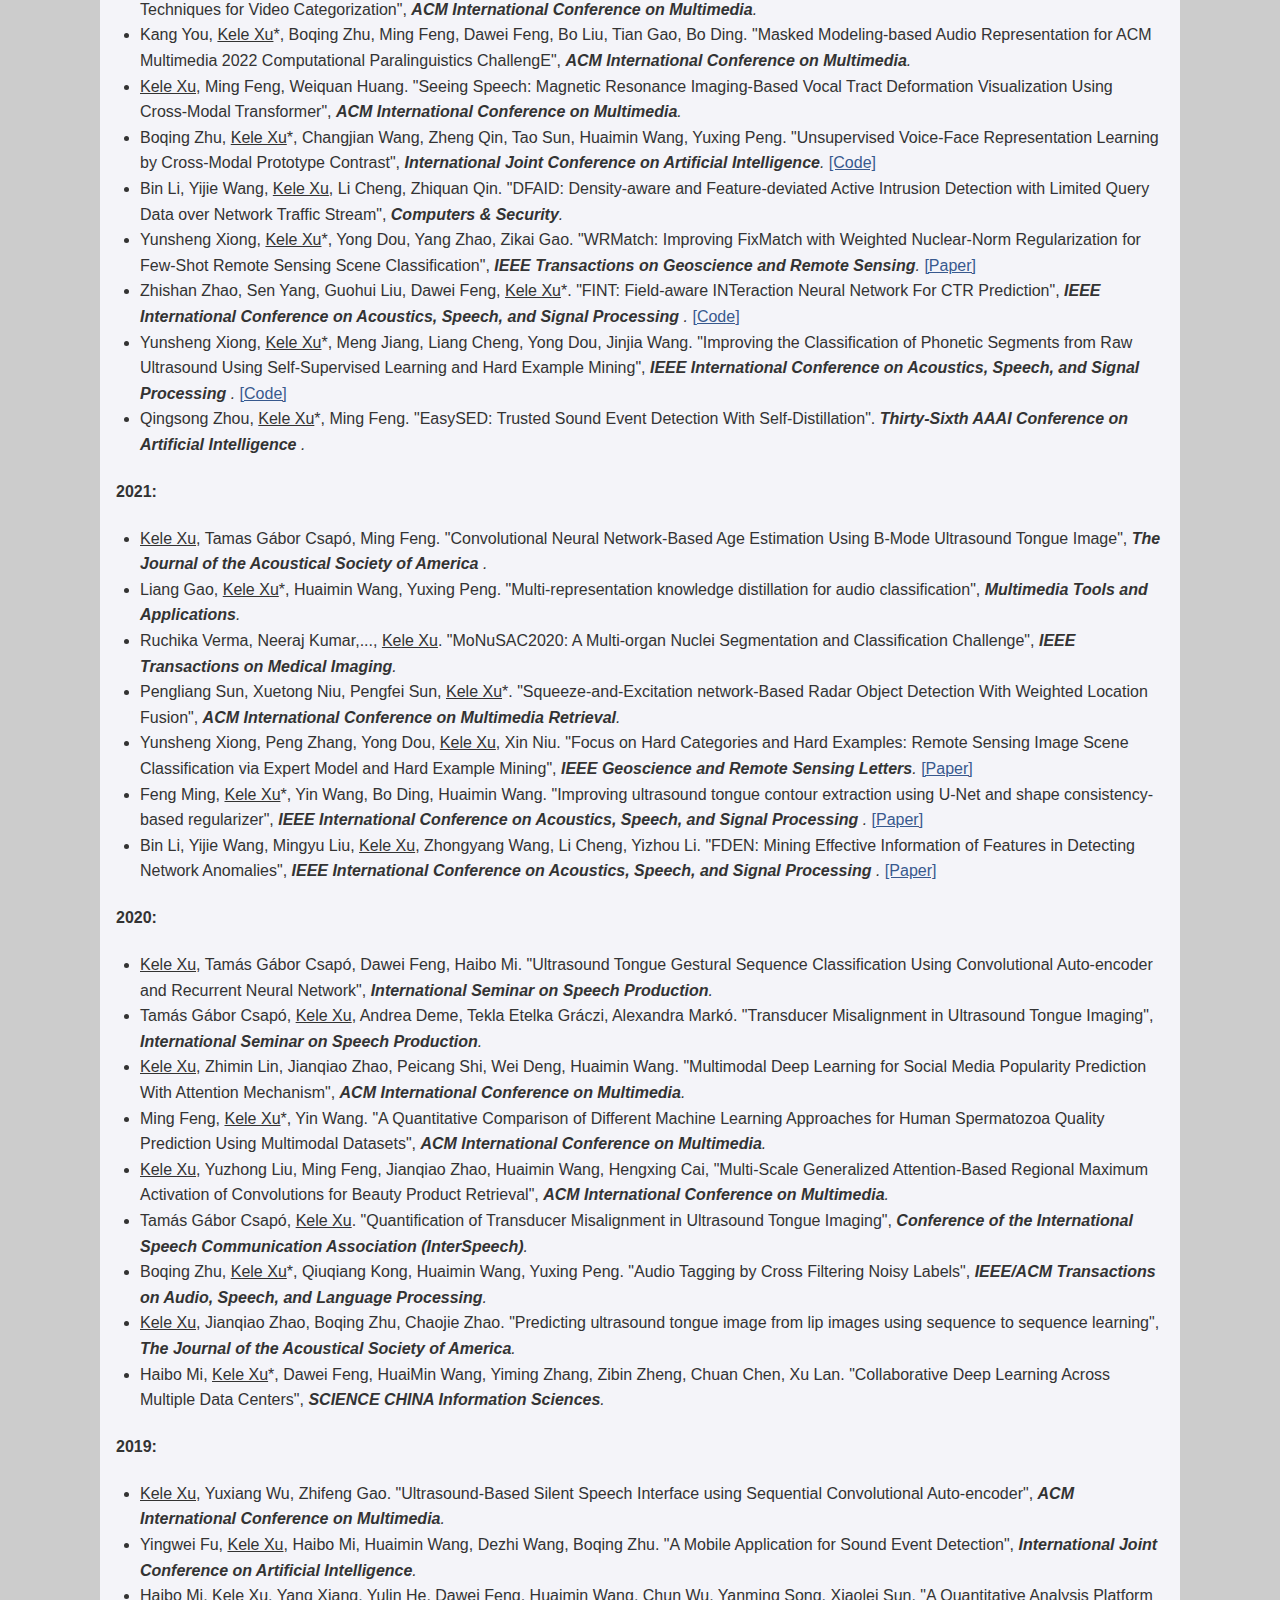
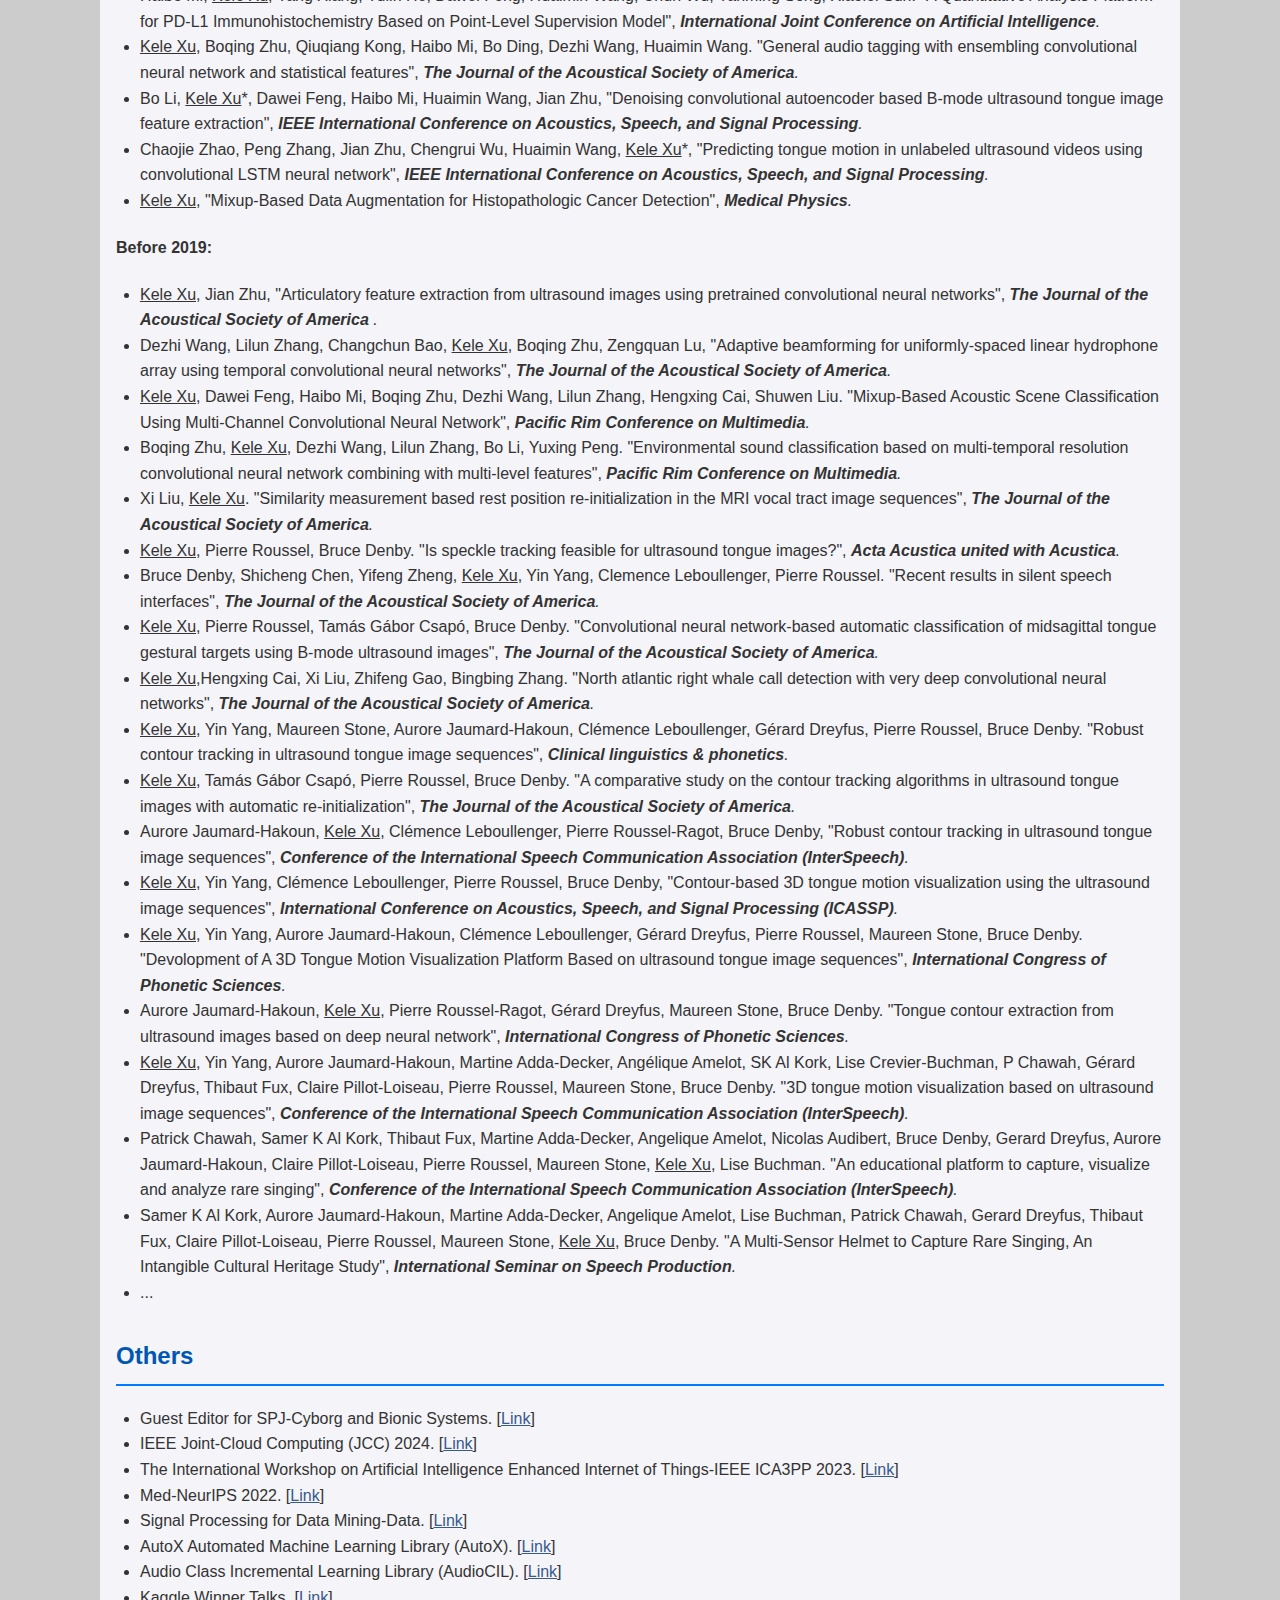
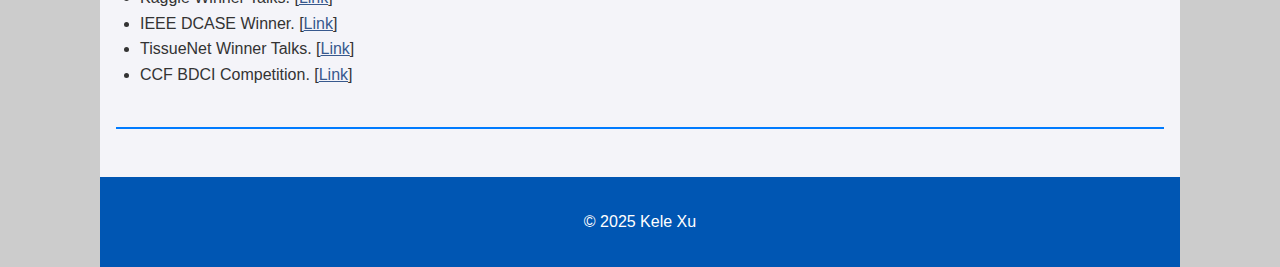
==== commit 482a36b0: "Update index.html" ====
--- a/index.html
+++ b/index.html
@@ -102,7 +102,7 @@
                 Currently, I serve as an Associate Professor at the State Key Laboratory of Complex & Critical Software Environment at NUDT, China.
             </p>
             <p>
-                I received my Ph.D. degree from Université Pierre et Marie Curie, Paris, France, working with Prof. Bruce Denby and Prof. Gerard Dreyfus (IEEE Fellow). My research focuses on <strong>multimodal machine learning</strong>, <strong>computer audition</strong>, and <strong>AI4Science</strong>.
+                I received my Ph.D. degree from Université Pierre et Marie Curie, Paris, France, working with Prof. Bruce Denby and Prof. Gerard Dreyfus (IEEE Fellow). My research focuses on <strong>Multimodal machine learning</strong>, <strong>Computer audition</strong>, and <strong>AI4Science</strong>.
             </p>
             <p>
                 In addition to academic pursuits, I actively participate in machine learning competition, having achieved top ranks in data mining and machine learning competitions, including the <a href="https://www.kdd.org/kdd2017/announcements/view/announcing-kdd-cup-2017-highway-tollgates-traffic-flow-prediction target="_blank">ACM KDD Cup</a>, Kaggle, Tianchi, and CCF BDCI. I am also a <a href="https://www.kaggle.com/kelexu/competitions" target="_blank">Kaggle Grandmaster</a>.
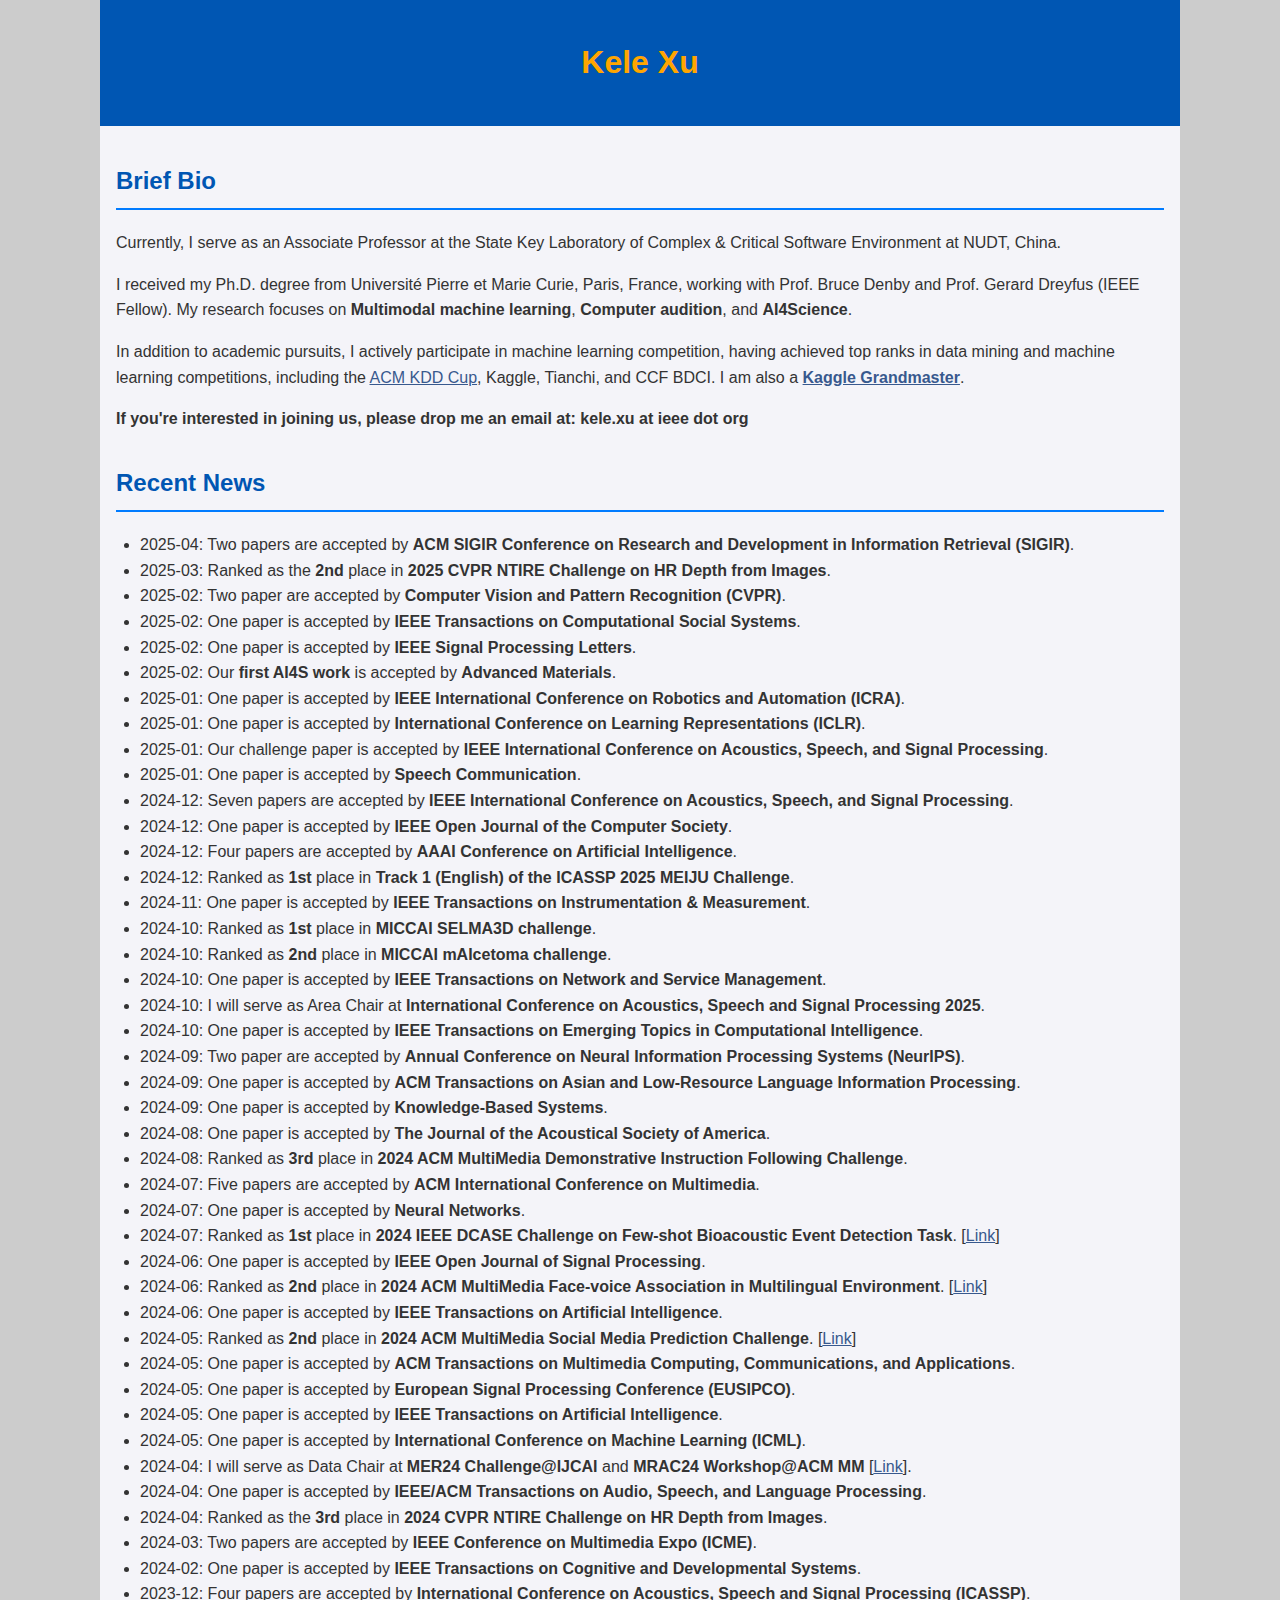
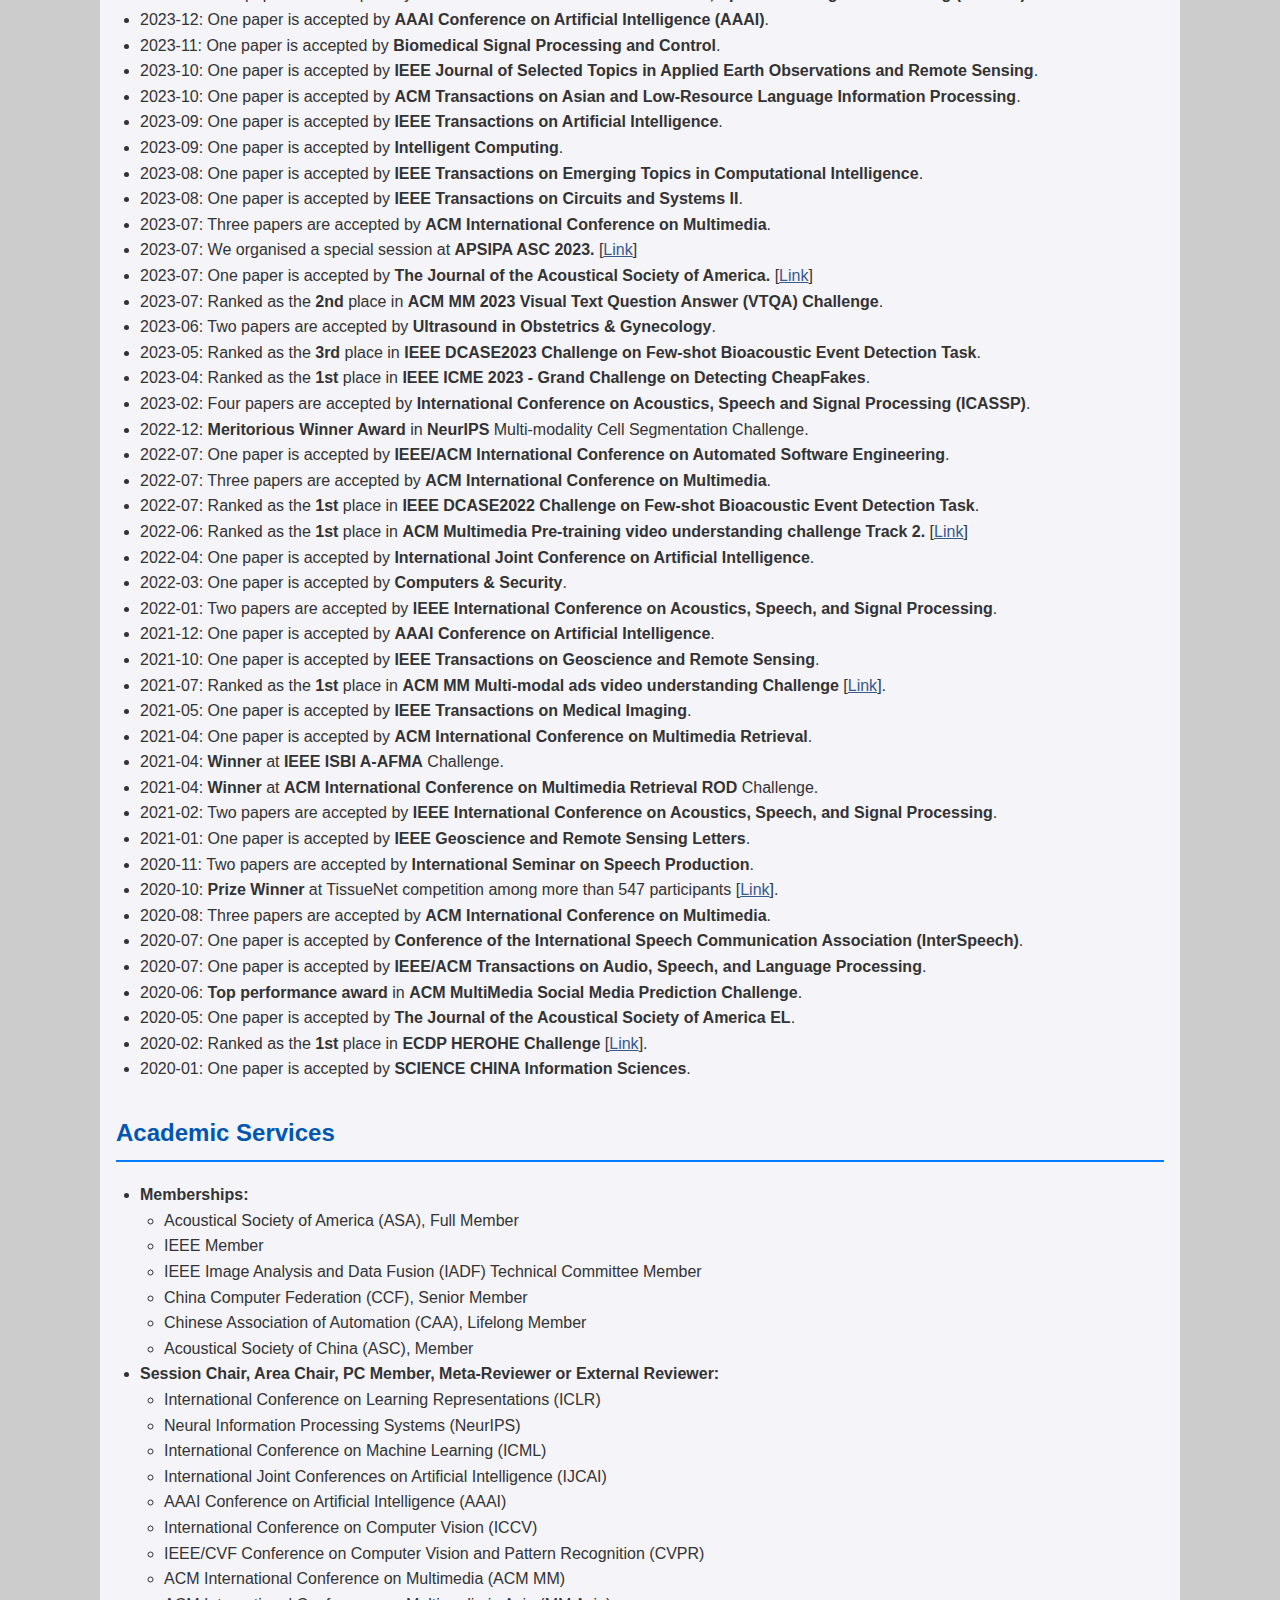
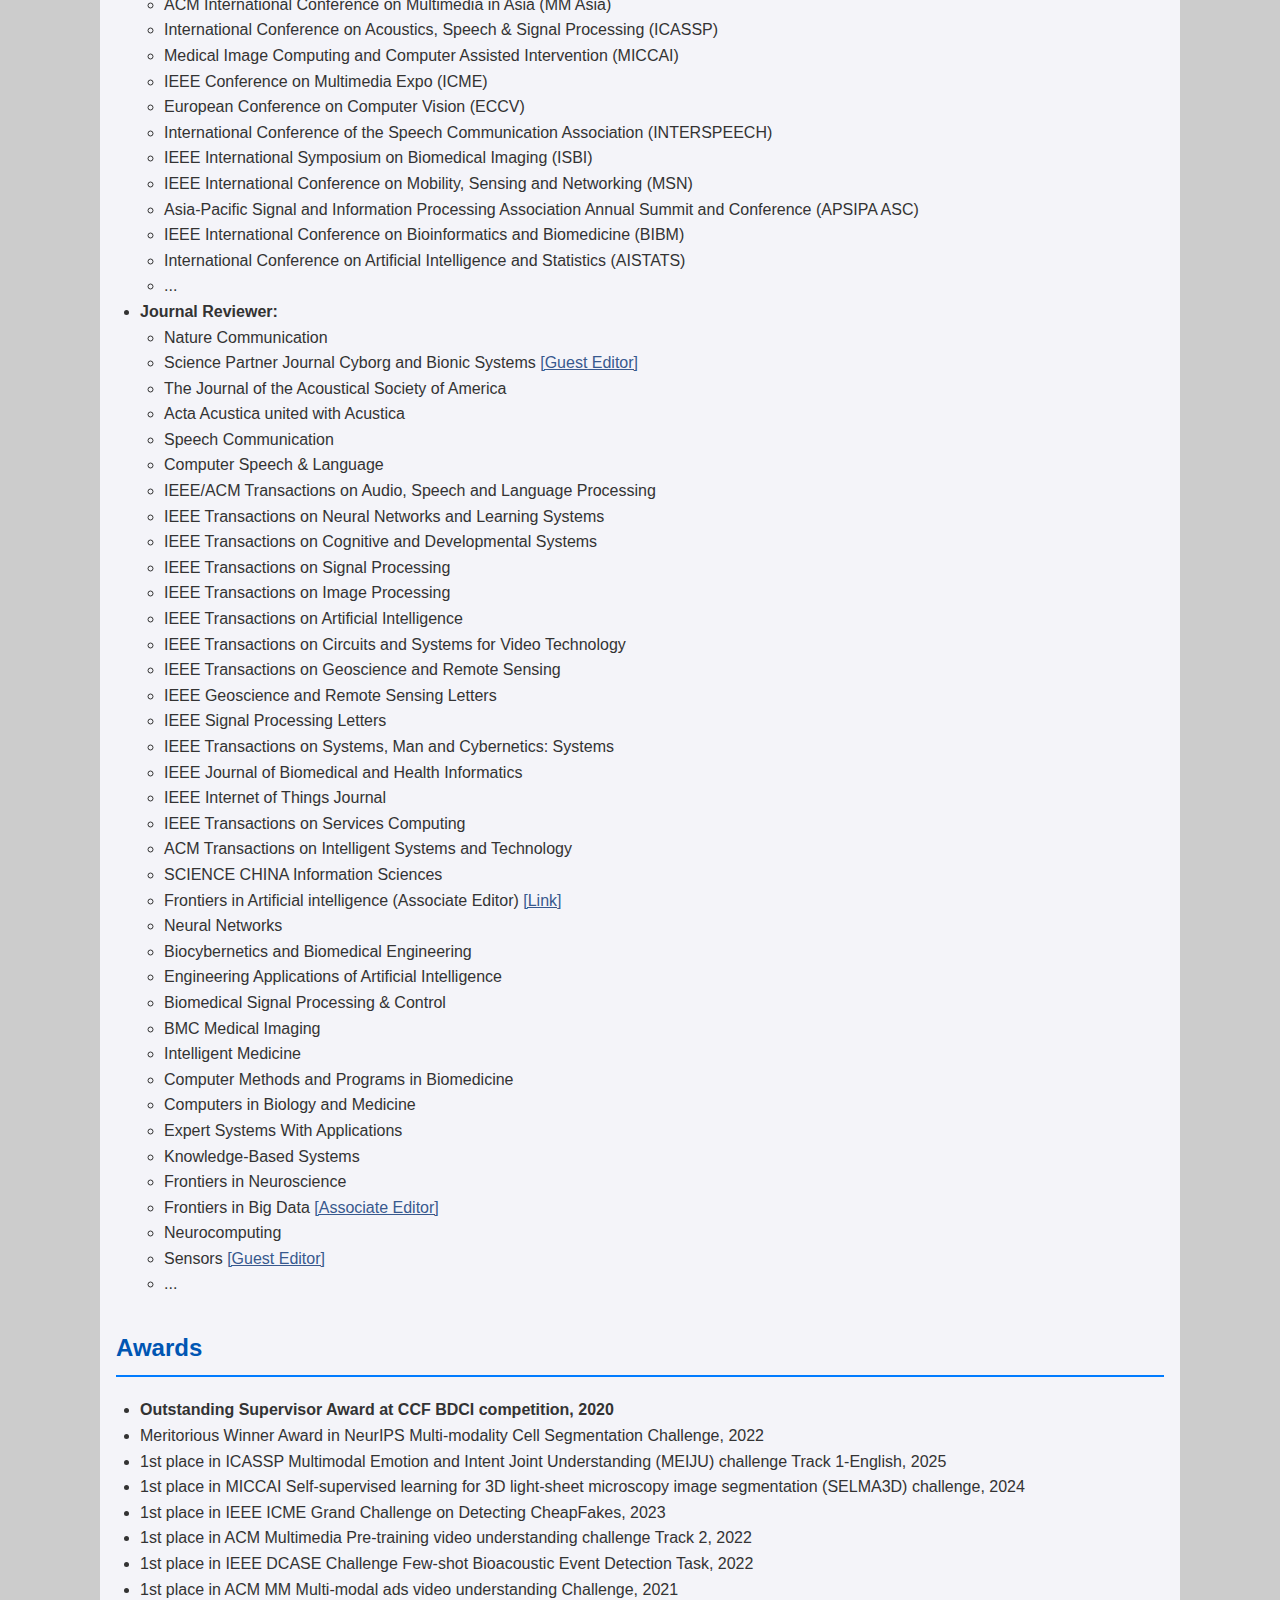
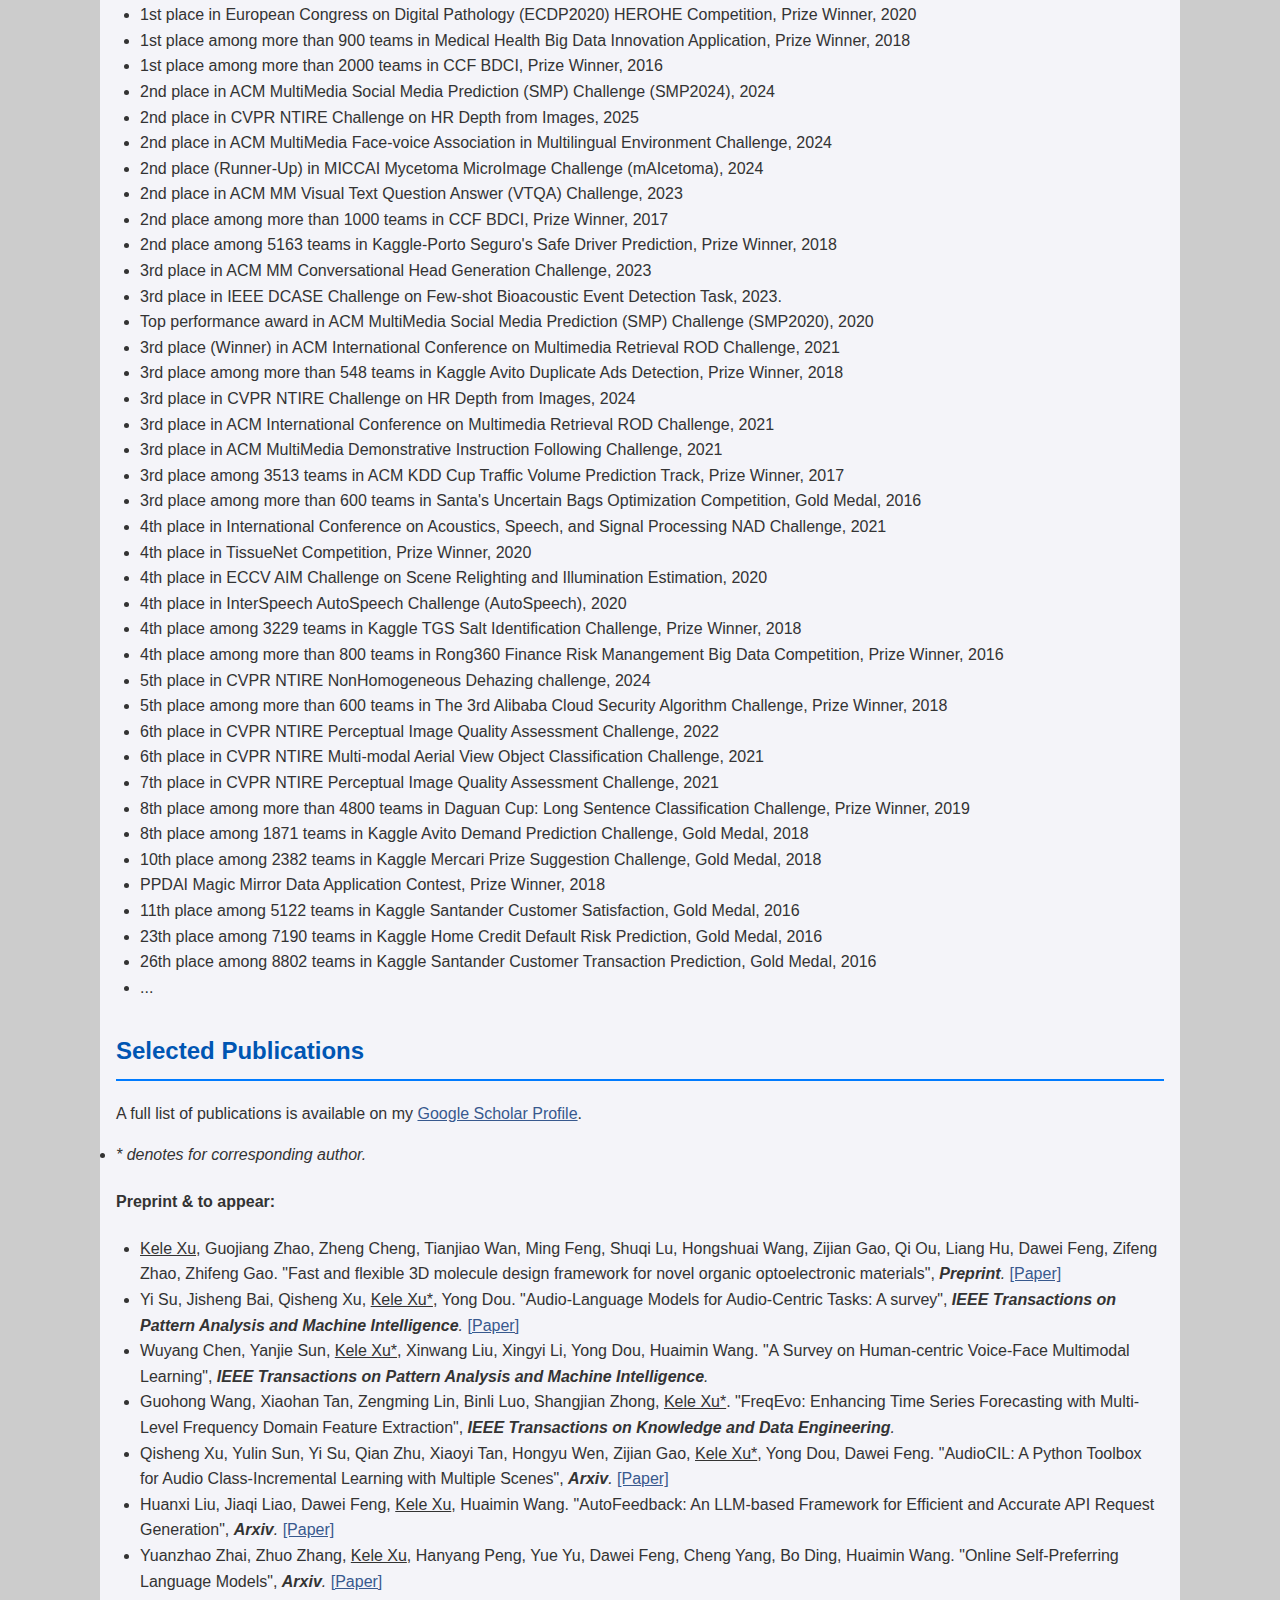
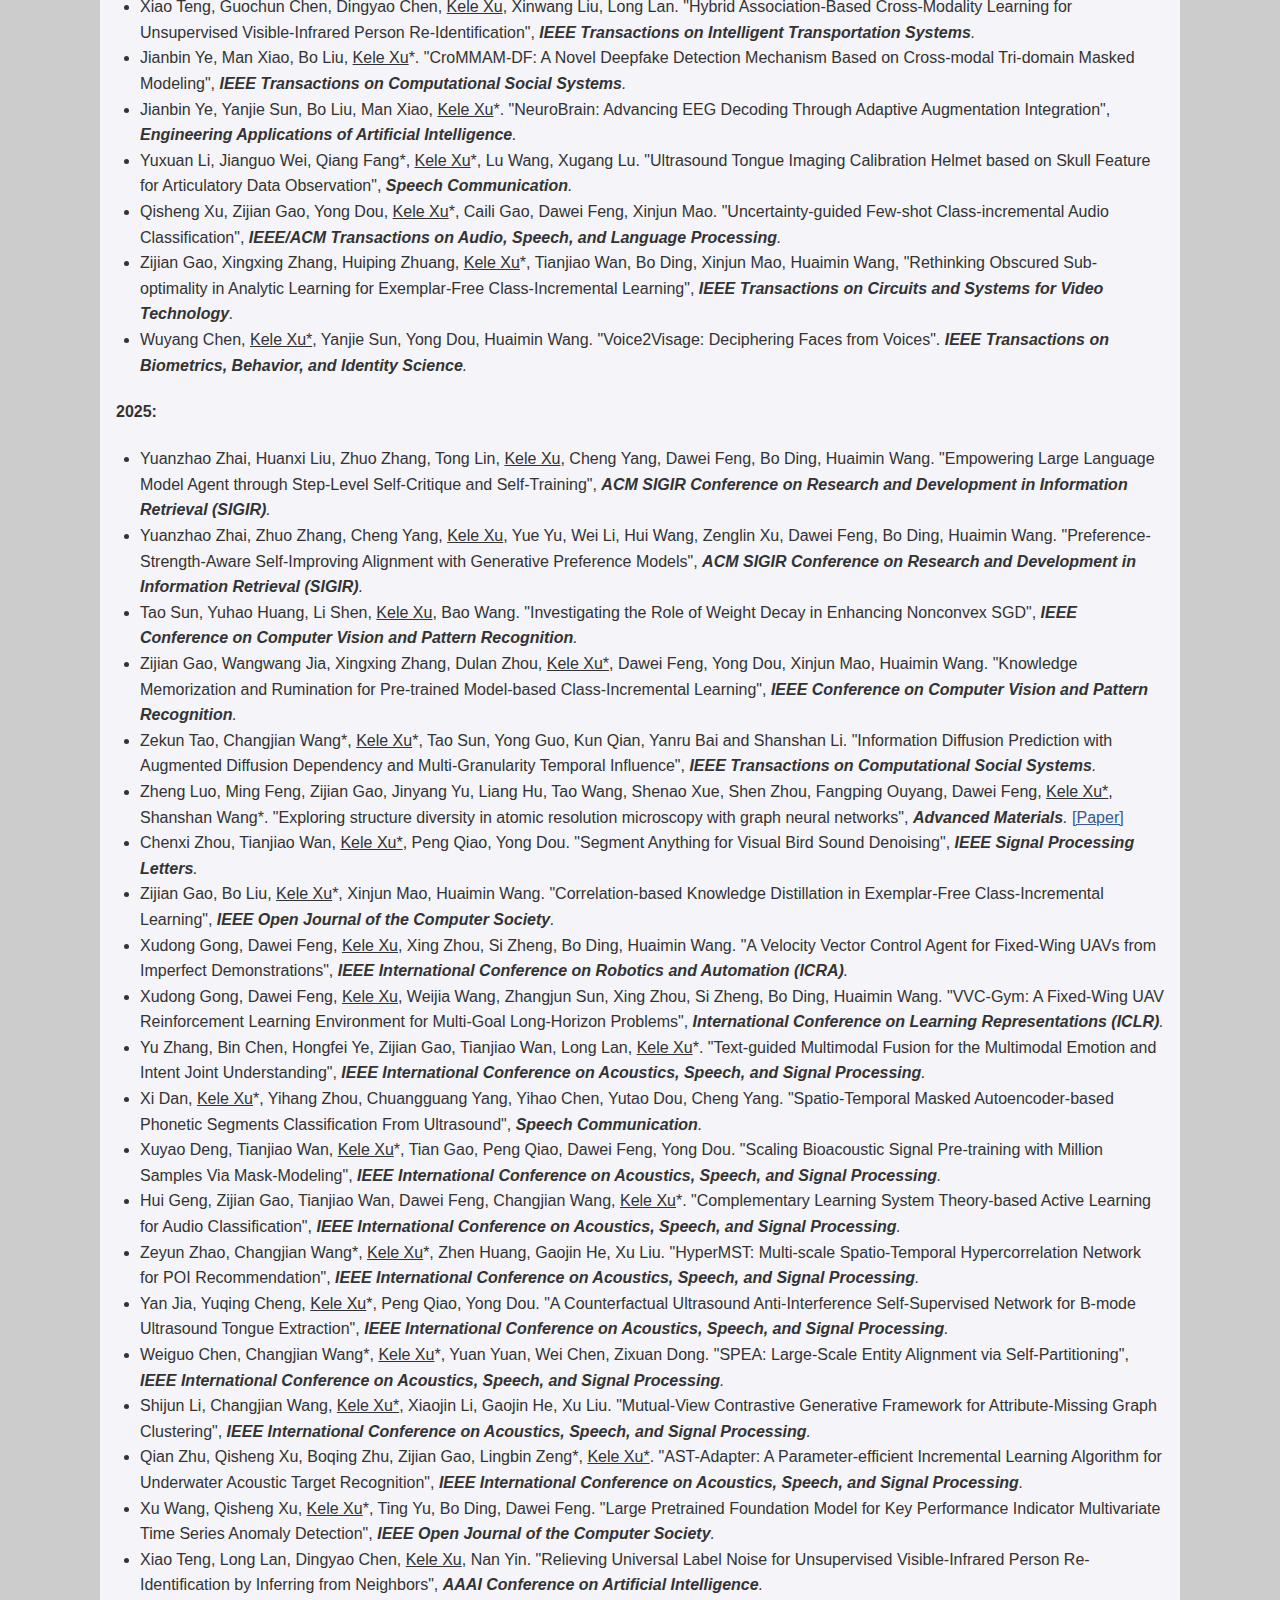
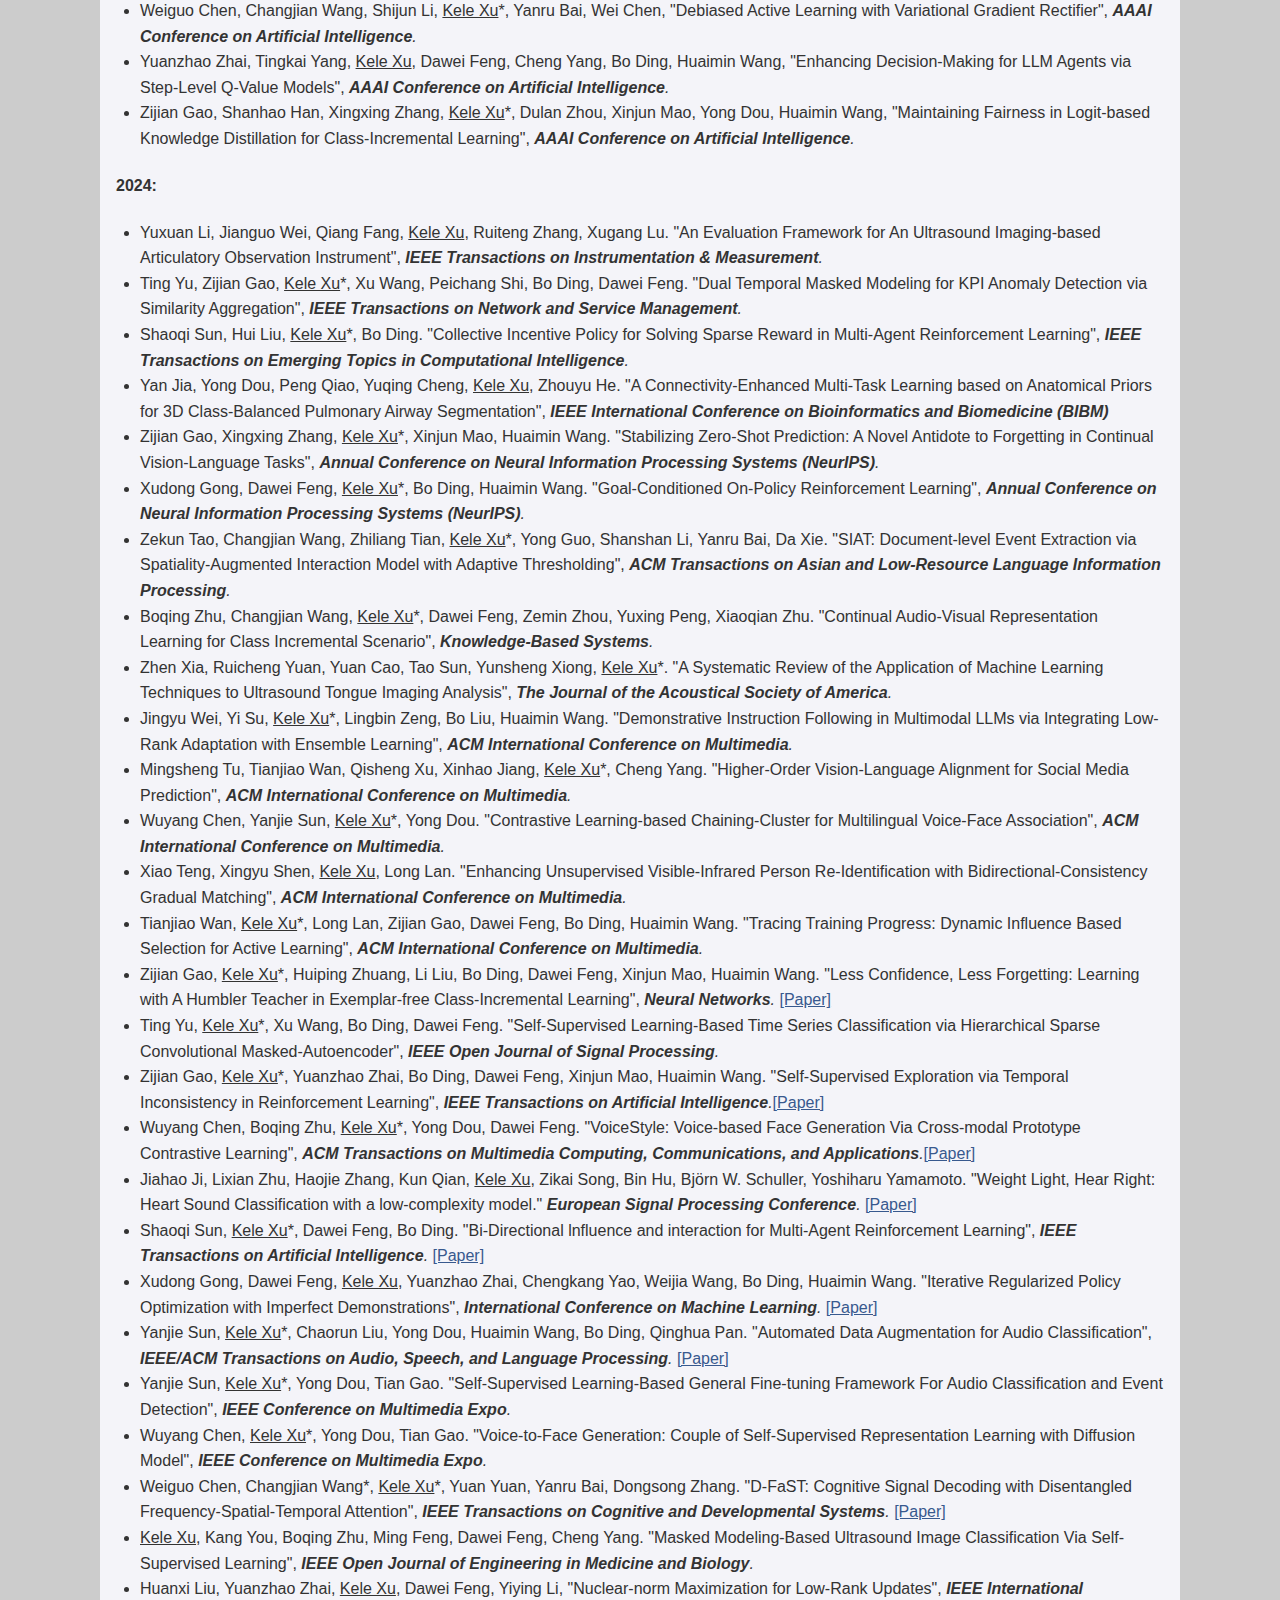
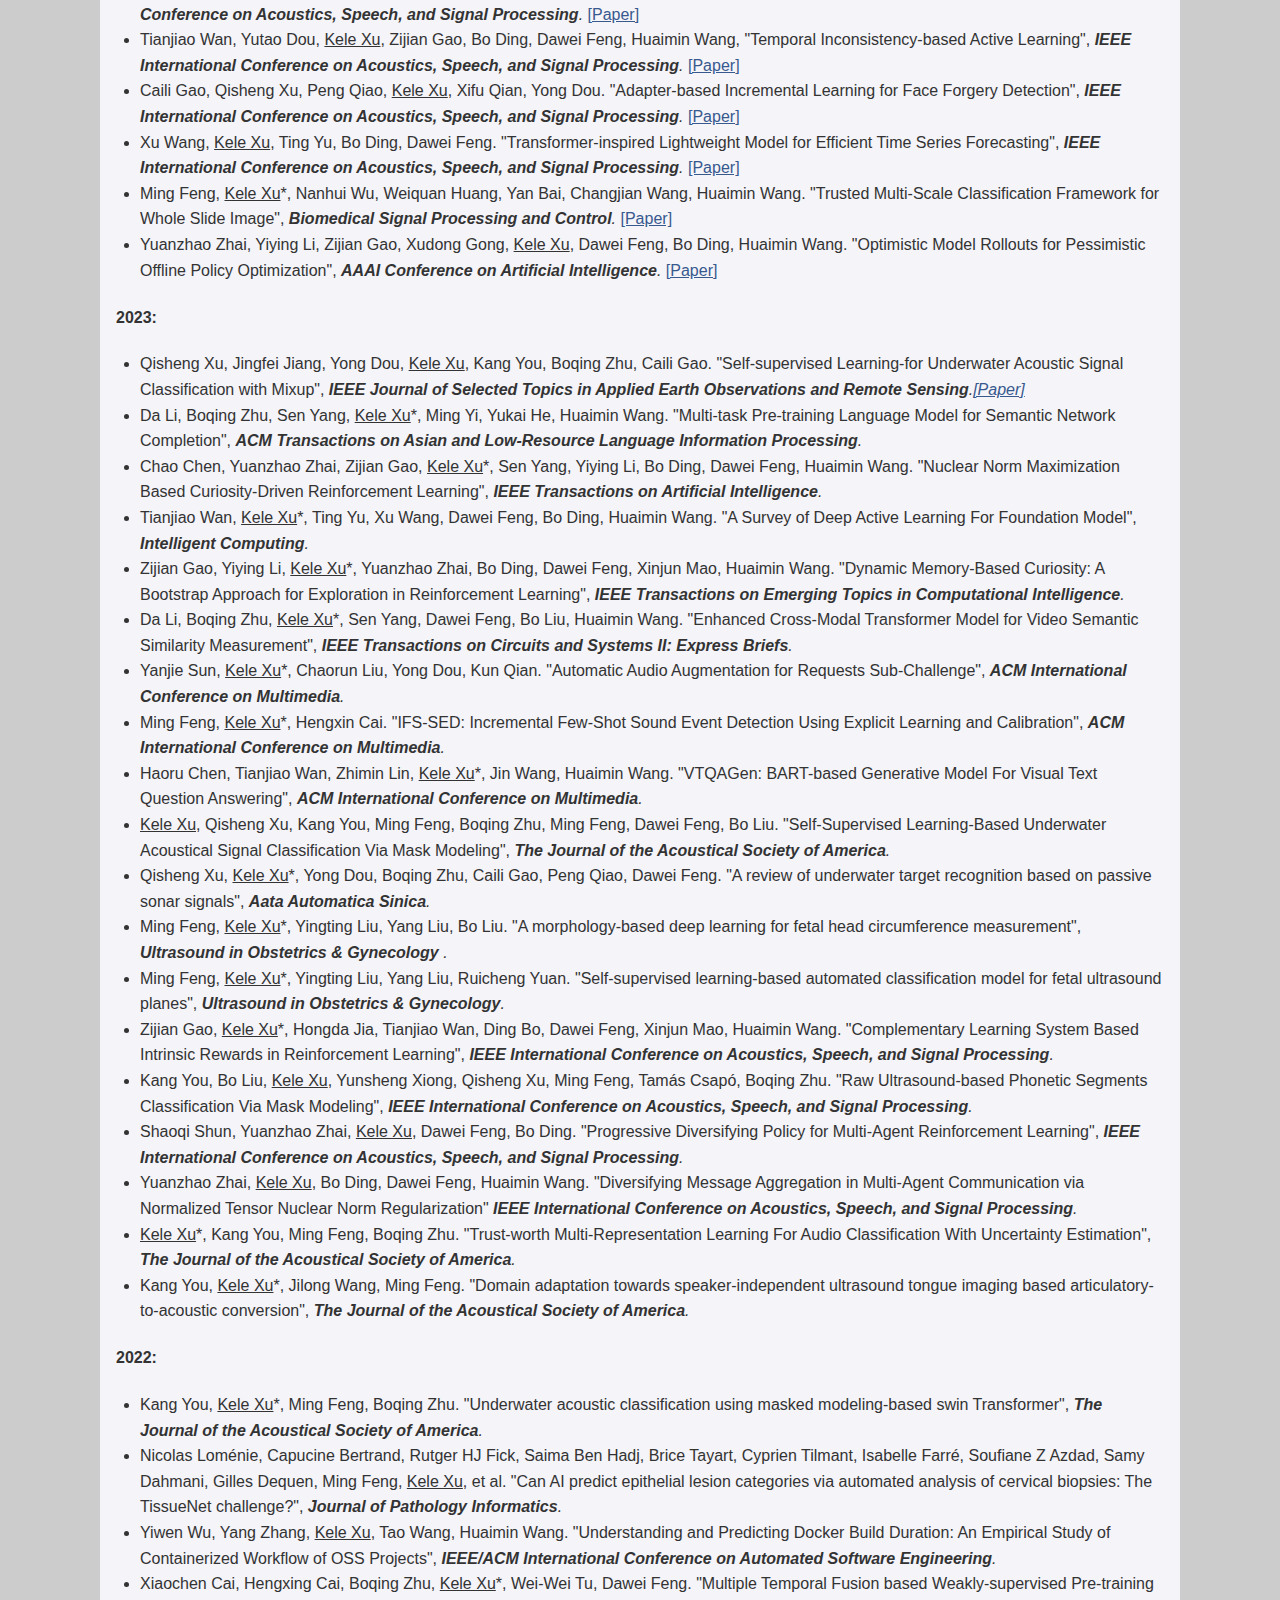
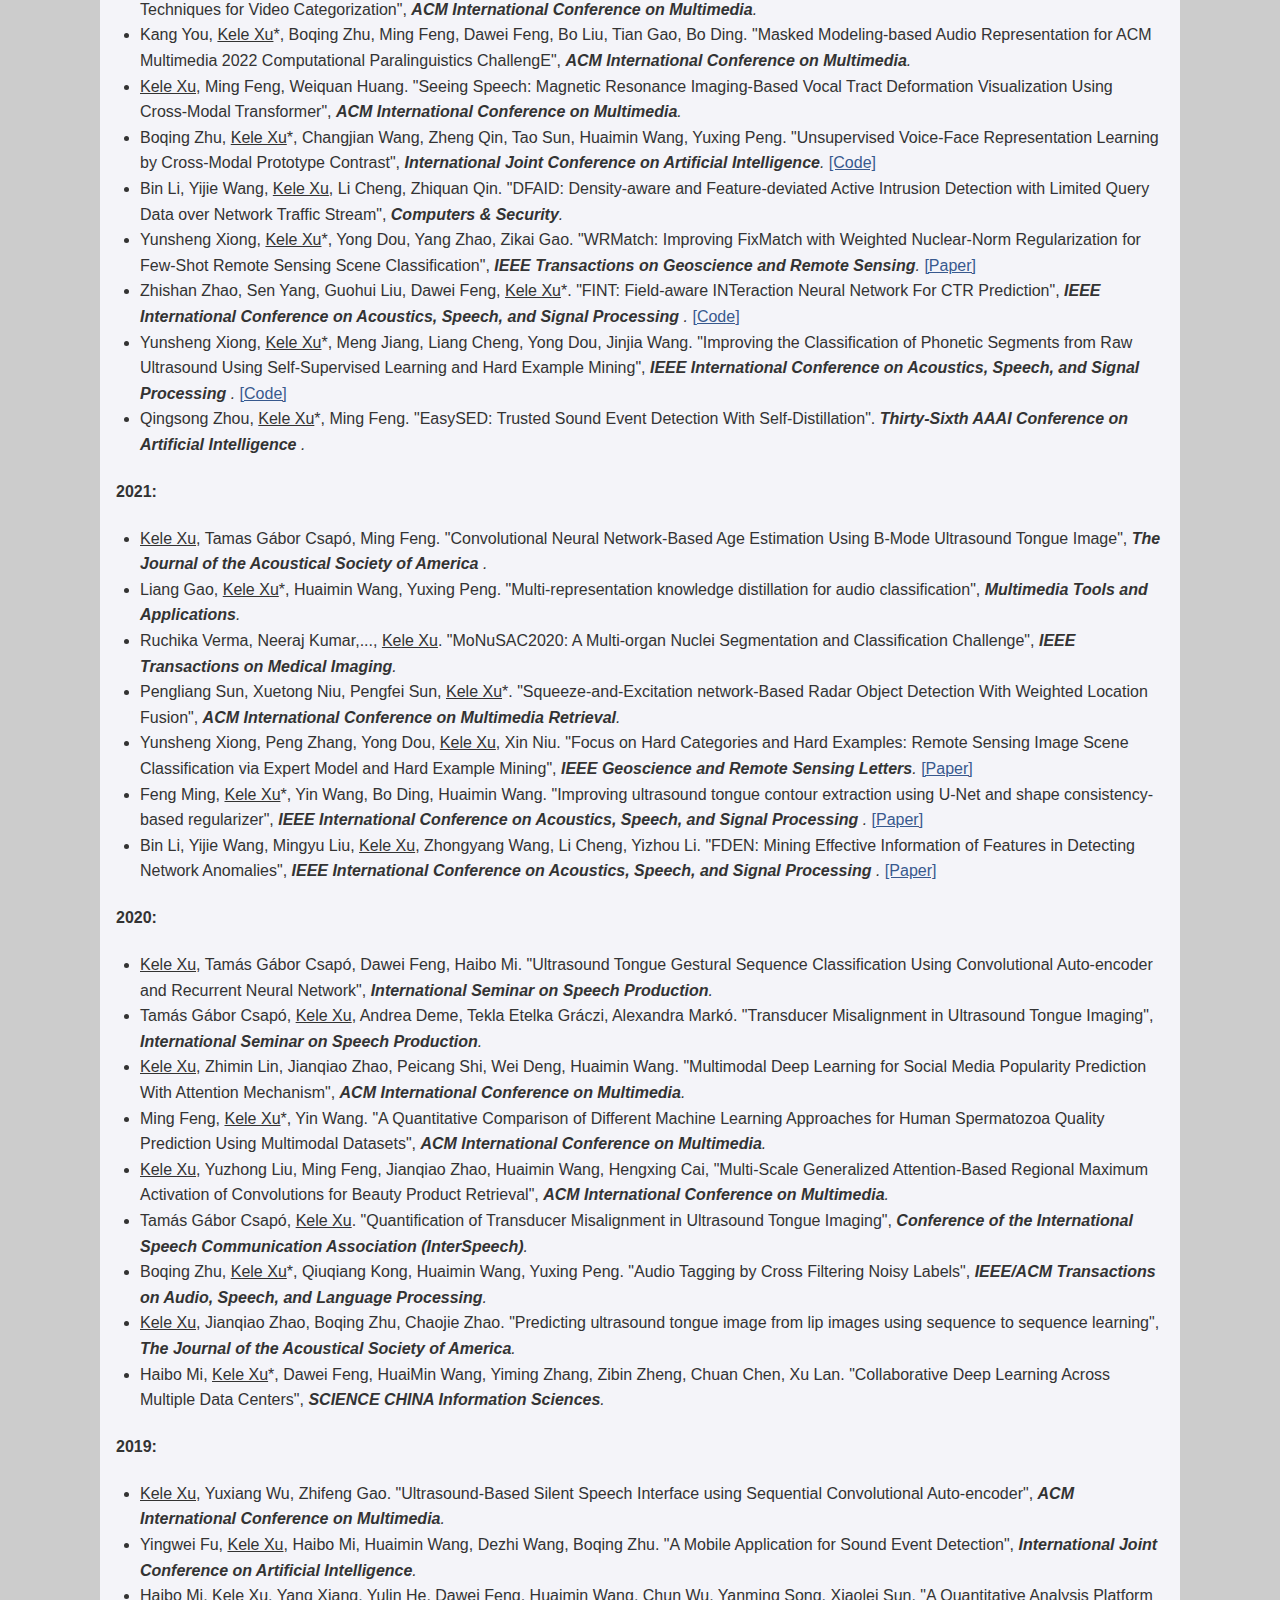
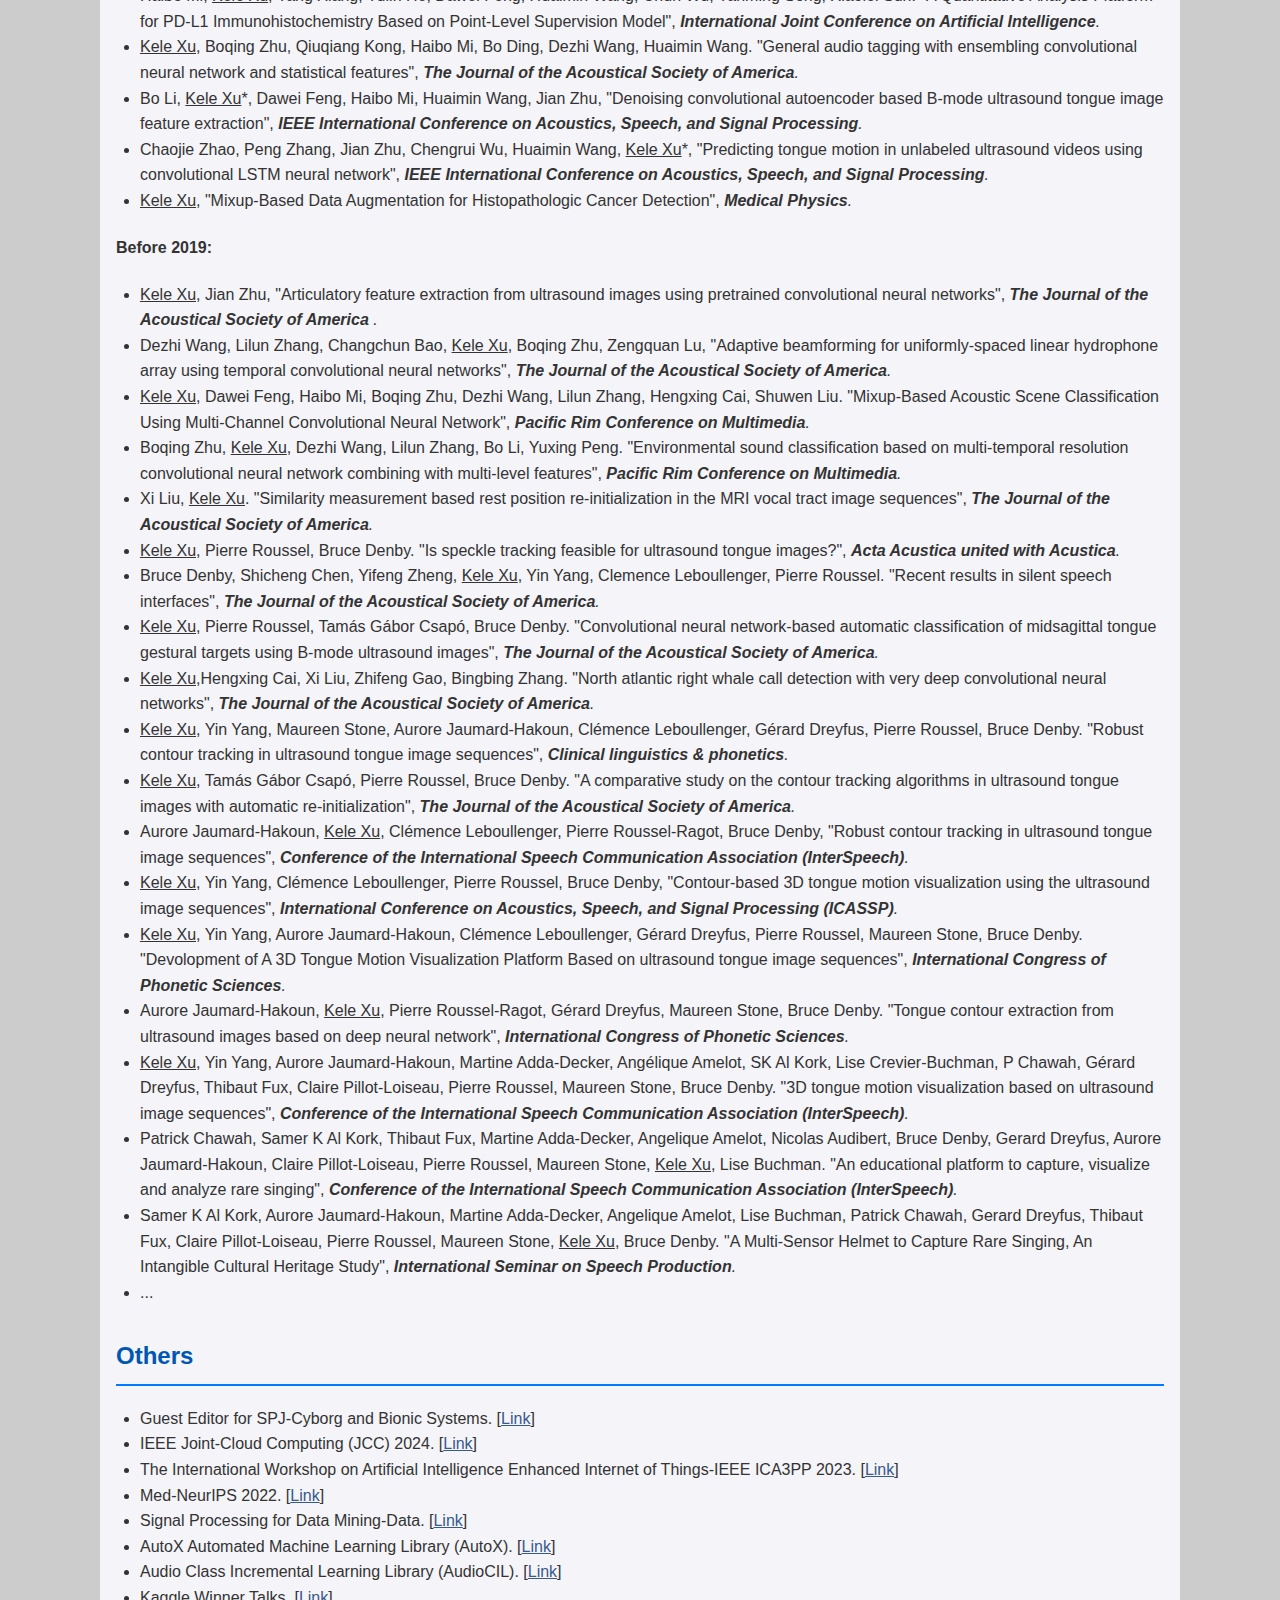
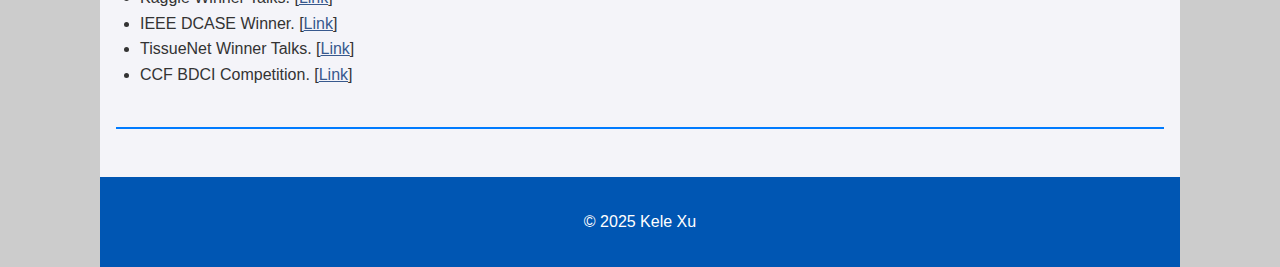
==== commit fb5ef045: "Update index.html" ====
--- a/index.html
+++ b/index.html
@@ -105,7 +105,7 @@
                 I received my Ph.D. degree from Université Pierre et Marie Curie, Paris, France, working with Prof. Bruce Denby and Prof. Gerard Dreyfus (IEEE Fellow). My research focuses on <strong>Multimodal machine learning</strong>, <strong>Computer audition</strong>, and <strong>AI4Science</strong>.
             </p>
             <p>
-                In addition to academic pursuits, I actively participate in machine learning competition, having achieved top ranks in data mining and machine learning competitions, including the <a href="https://www.kdd.org/kdd2017/announcements/view/announcing-kdd-cup-2017-highway-tollgates-traffic-flow-prediction target="_blank">ACM KDD Cup</a>, Kaggle, Tianchi, and CCF BDCI. I am also a <a href="https://www.kaggle.com/kelexu/competitions" target="_blank">Kaggle Grandmaster</a>.
+                In addition to academic pursuits, I actively participate in machine learning competition, having achieved top ranks in data mining and machine learning competitions, including the <a href="https://www.kdd.org/kdd2017/announcements/view/announcing-kdd-cup-2017-highway-tollgates-traffic-flow-prediction target="_blank">ACM KDD Cup</a>, Kaggle, Tianchi, and CCF BDCI. I am also a <a href="https://www.kaggle.com/kelexu/competitions" target="_blank"><strong>Kaggle Grandmaster</strong></a>.
             </p>
 			
 			<p><strong>If you're interested in joining us, please drop me an email at: kele.xu at ieee dot org</strong></p>
